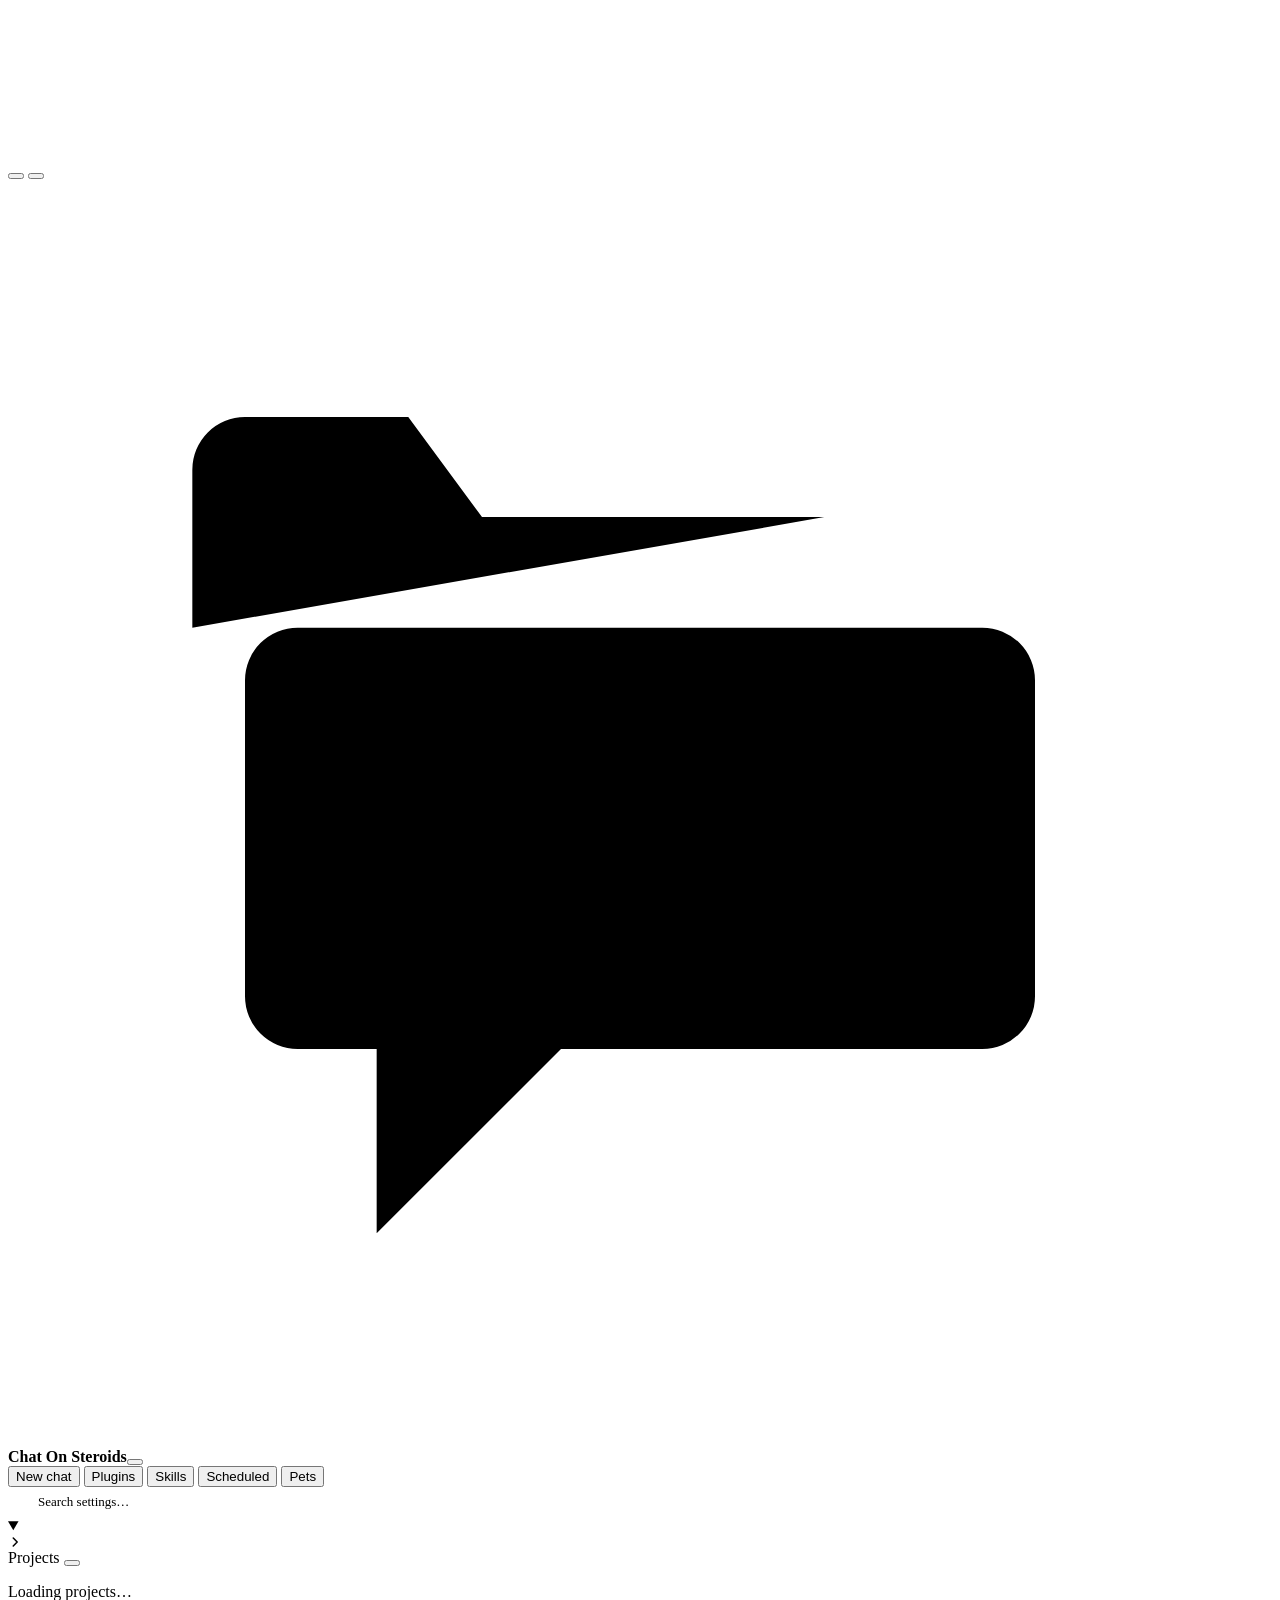
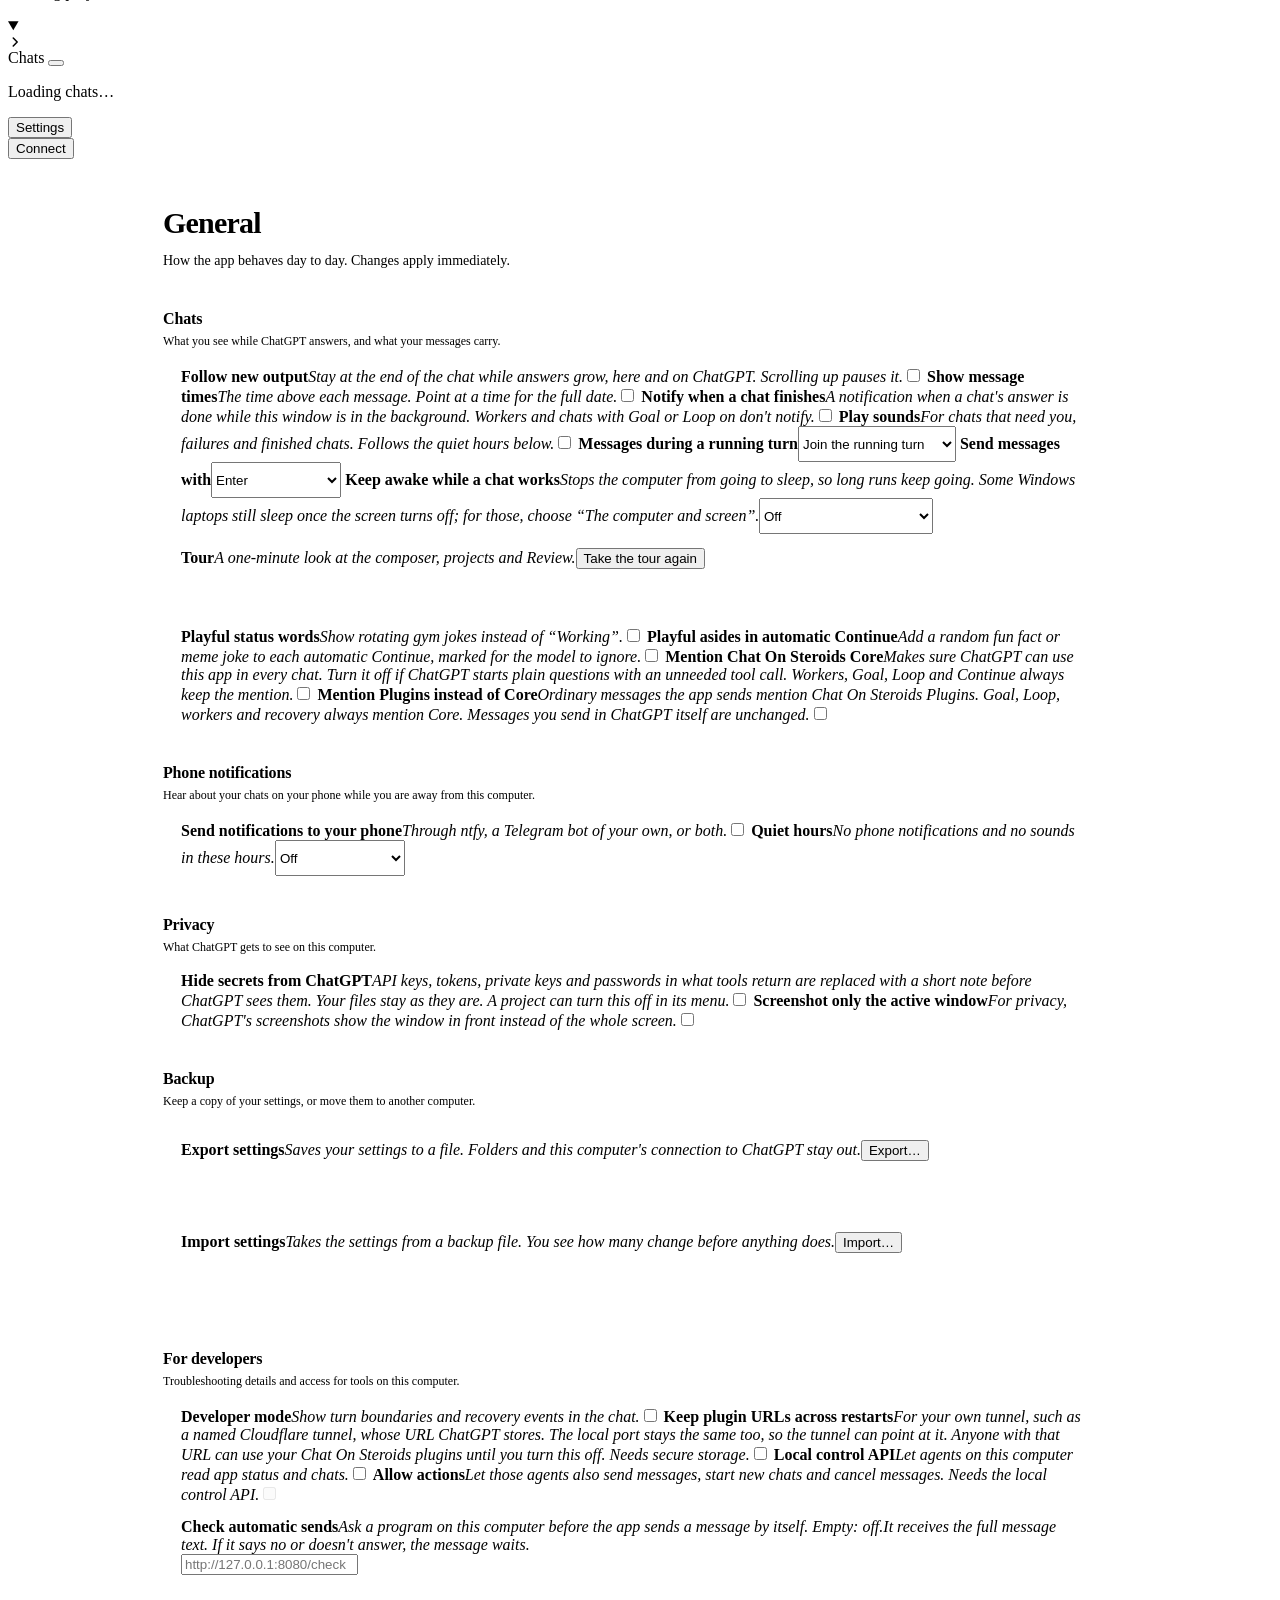
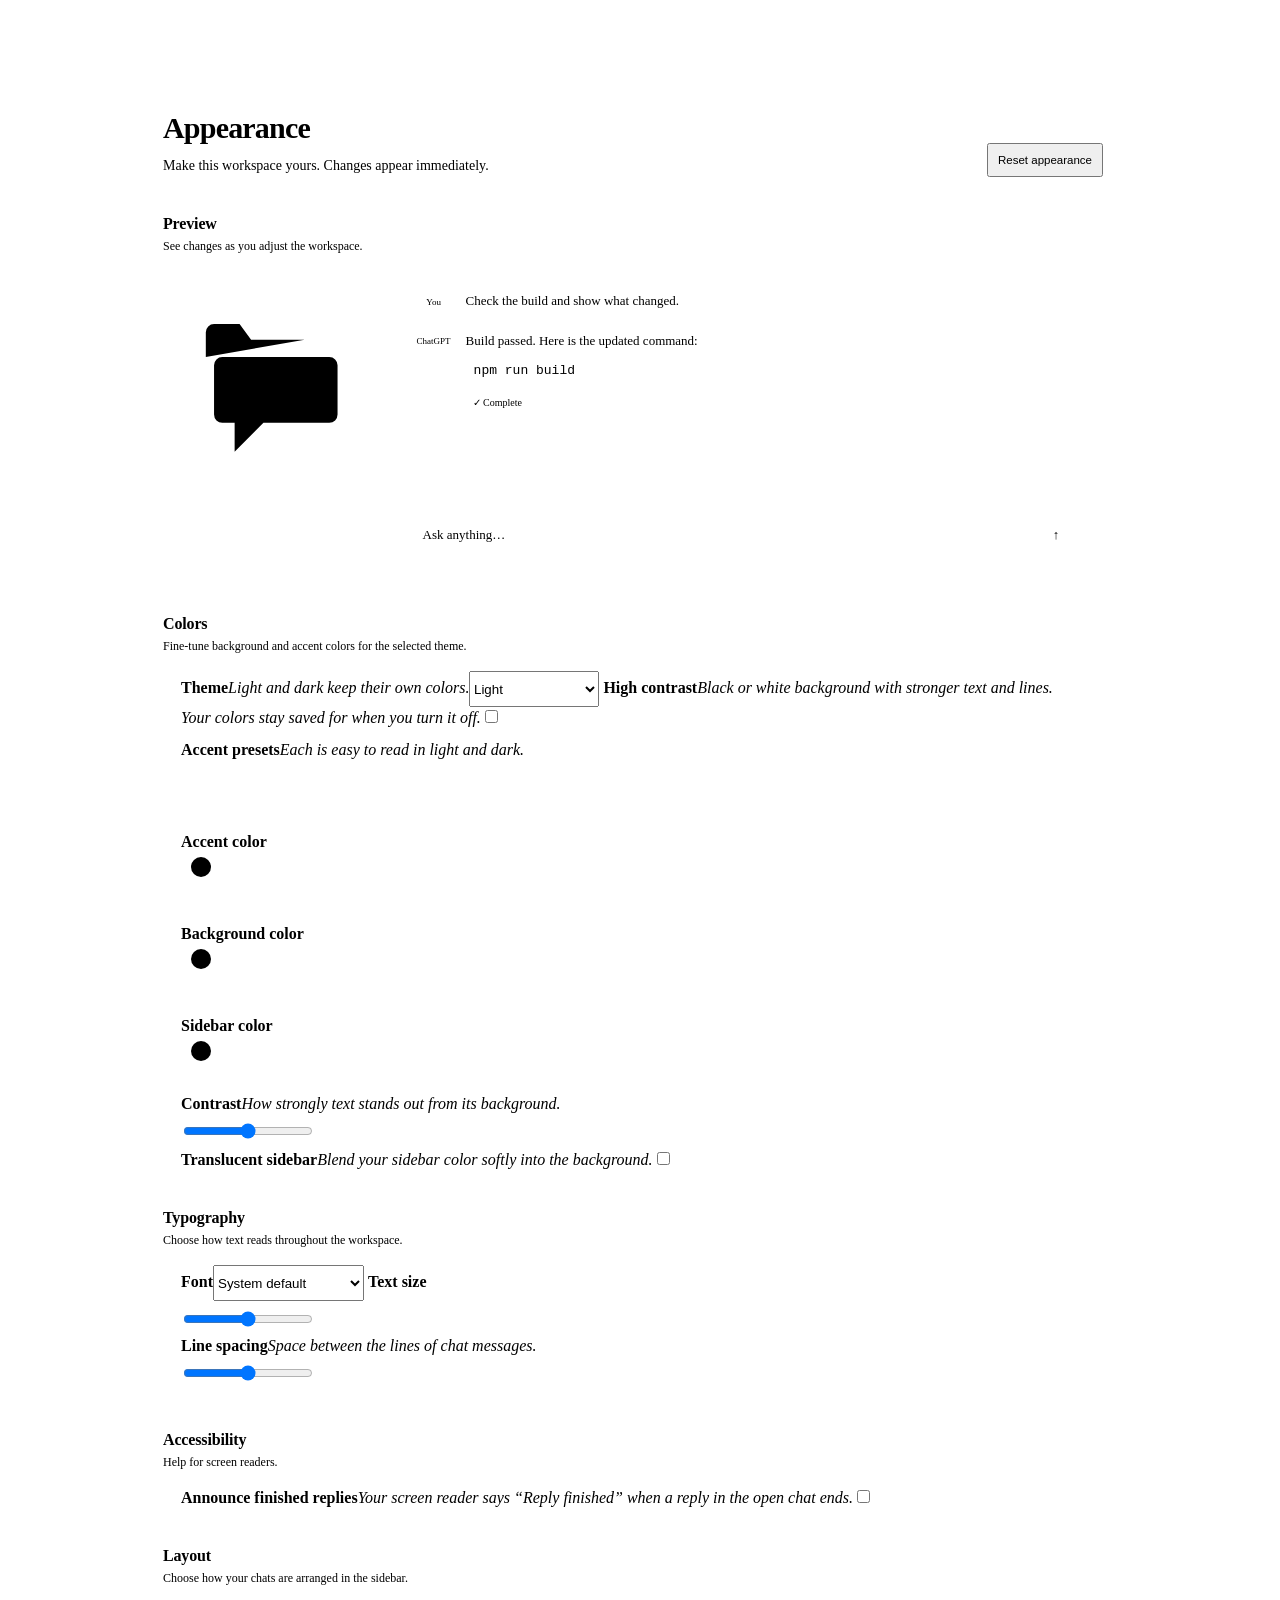
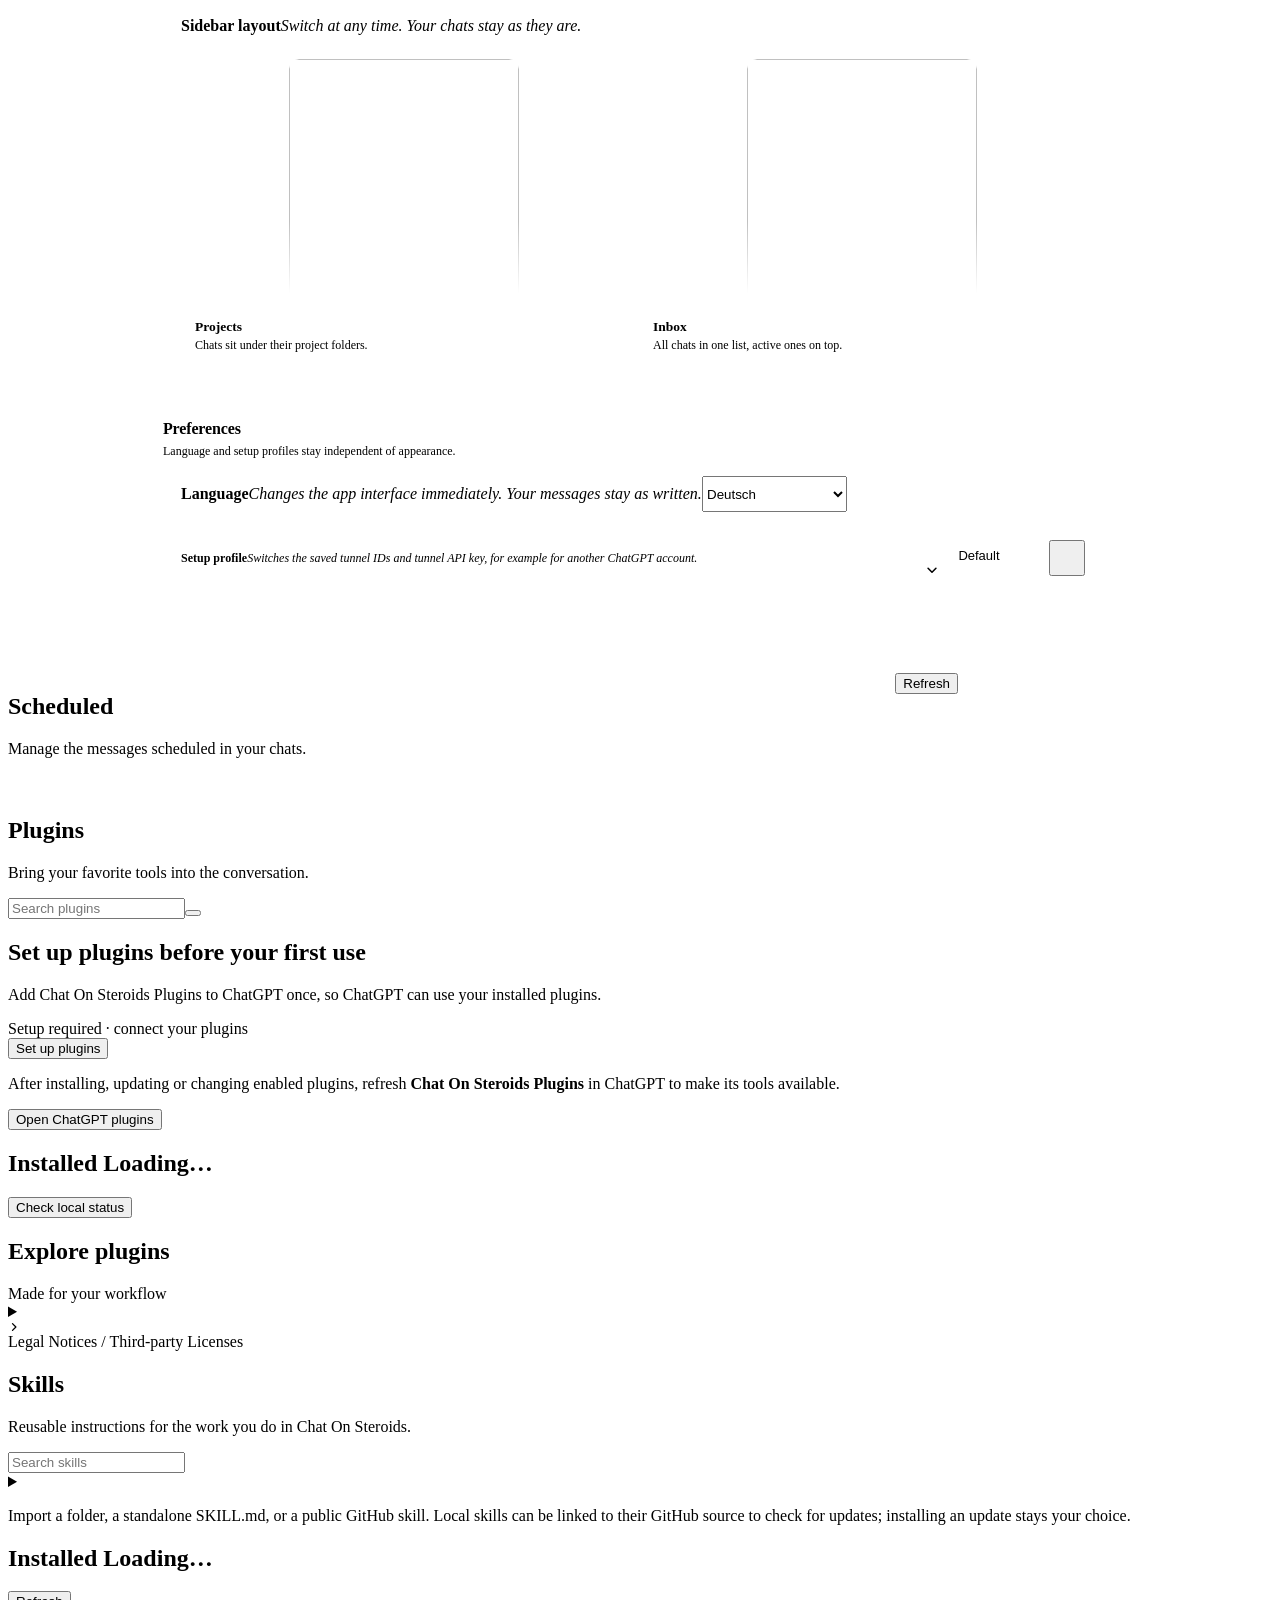
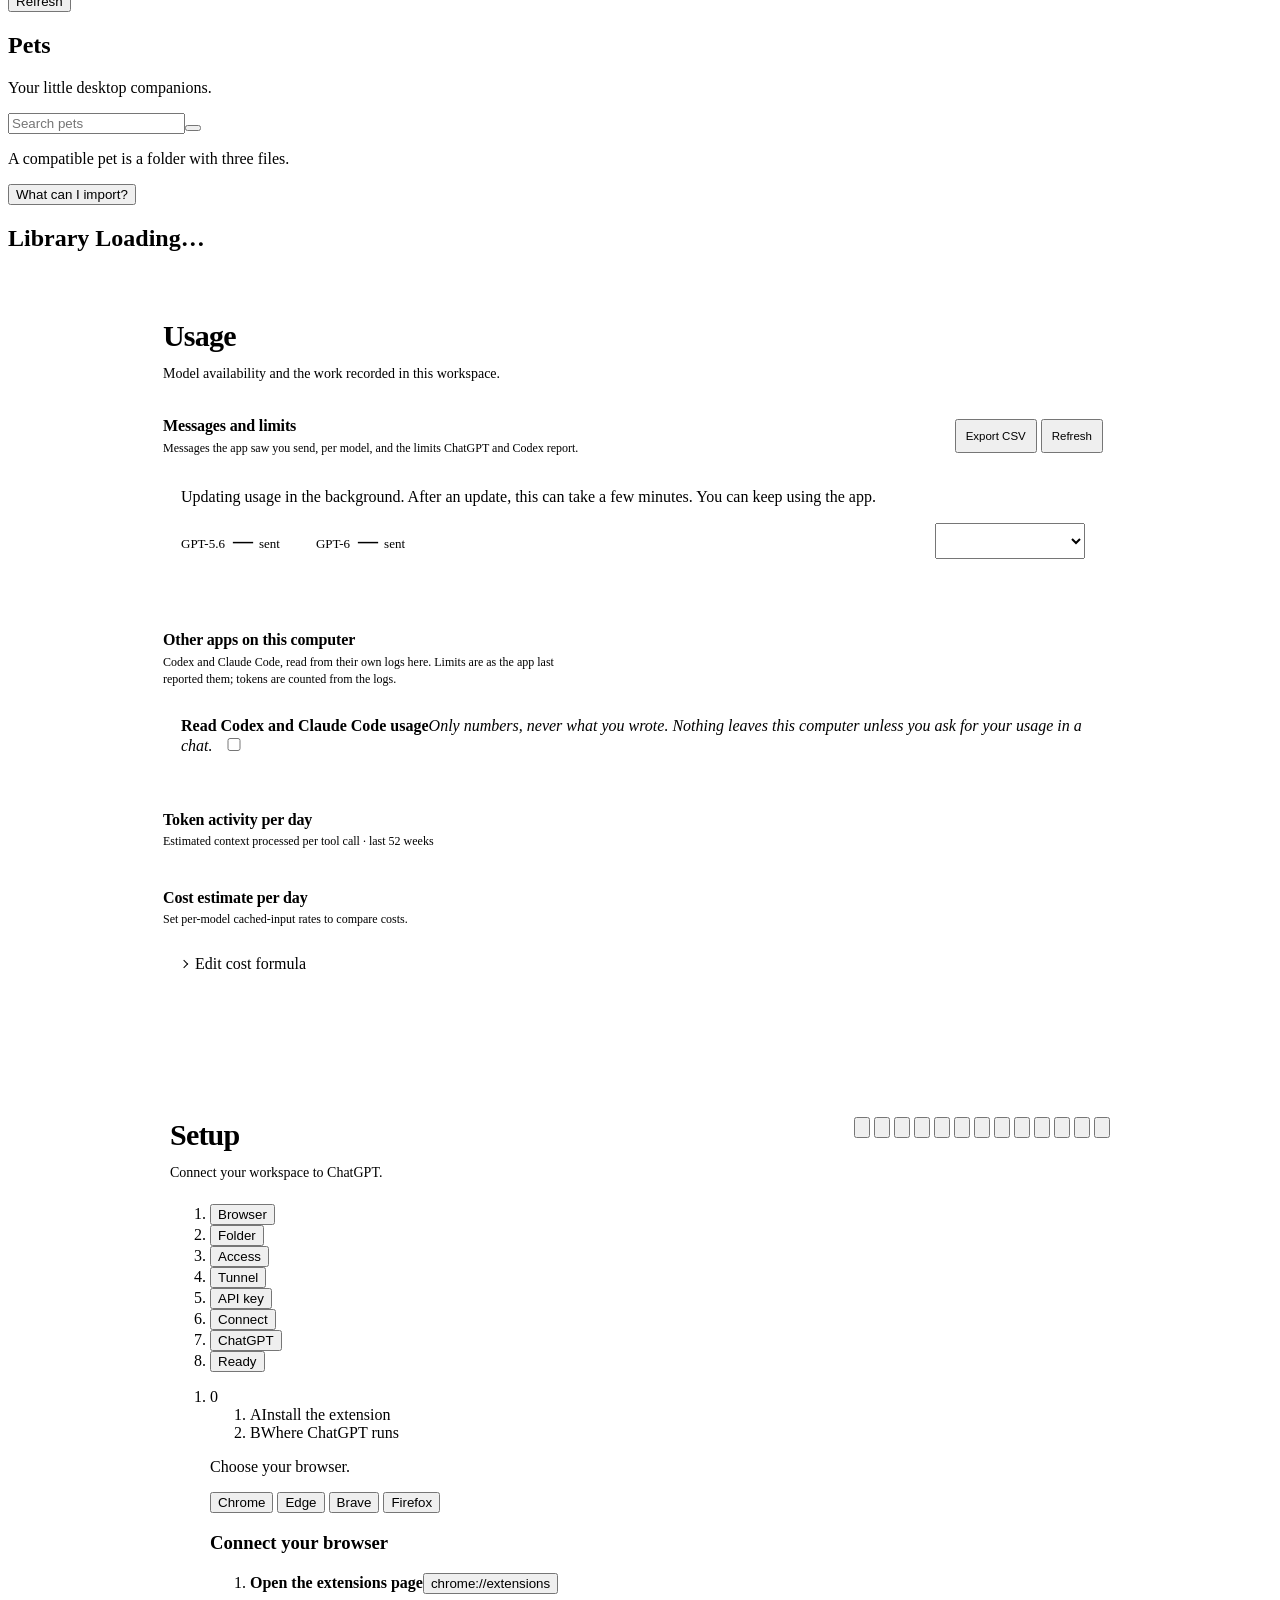
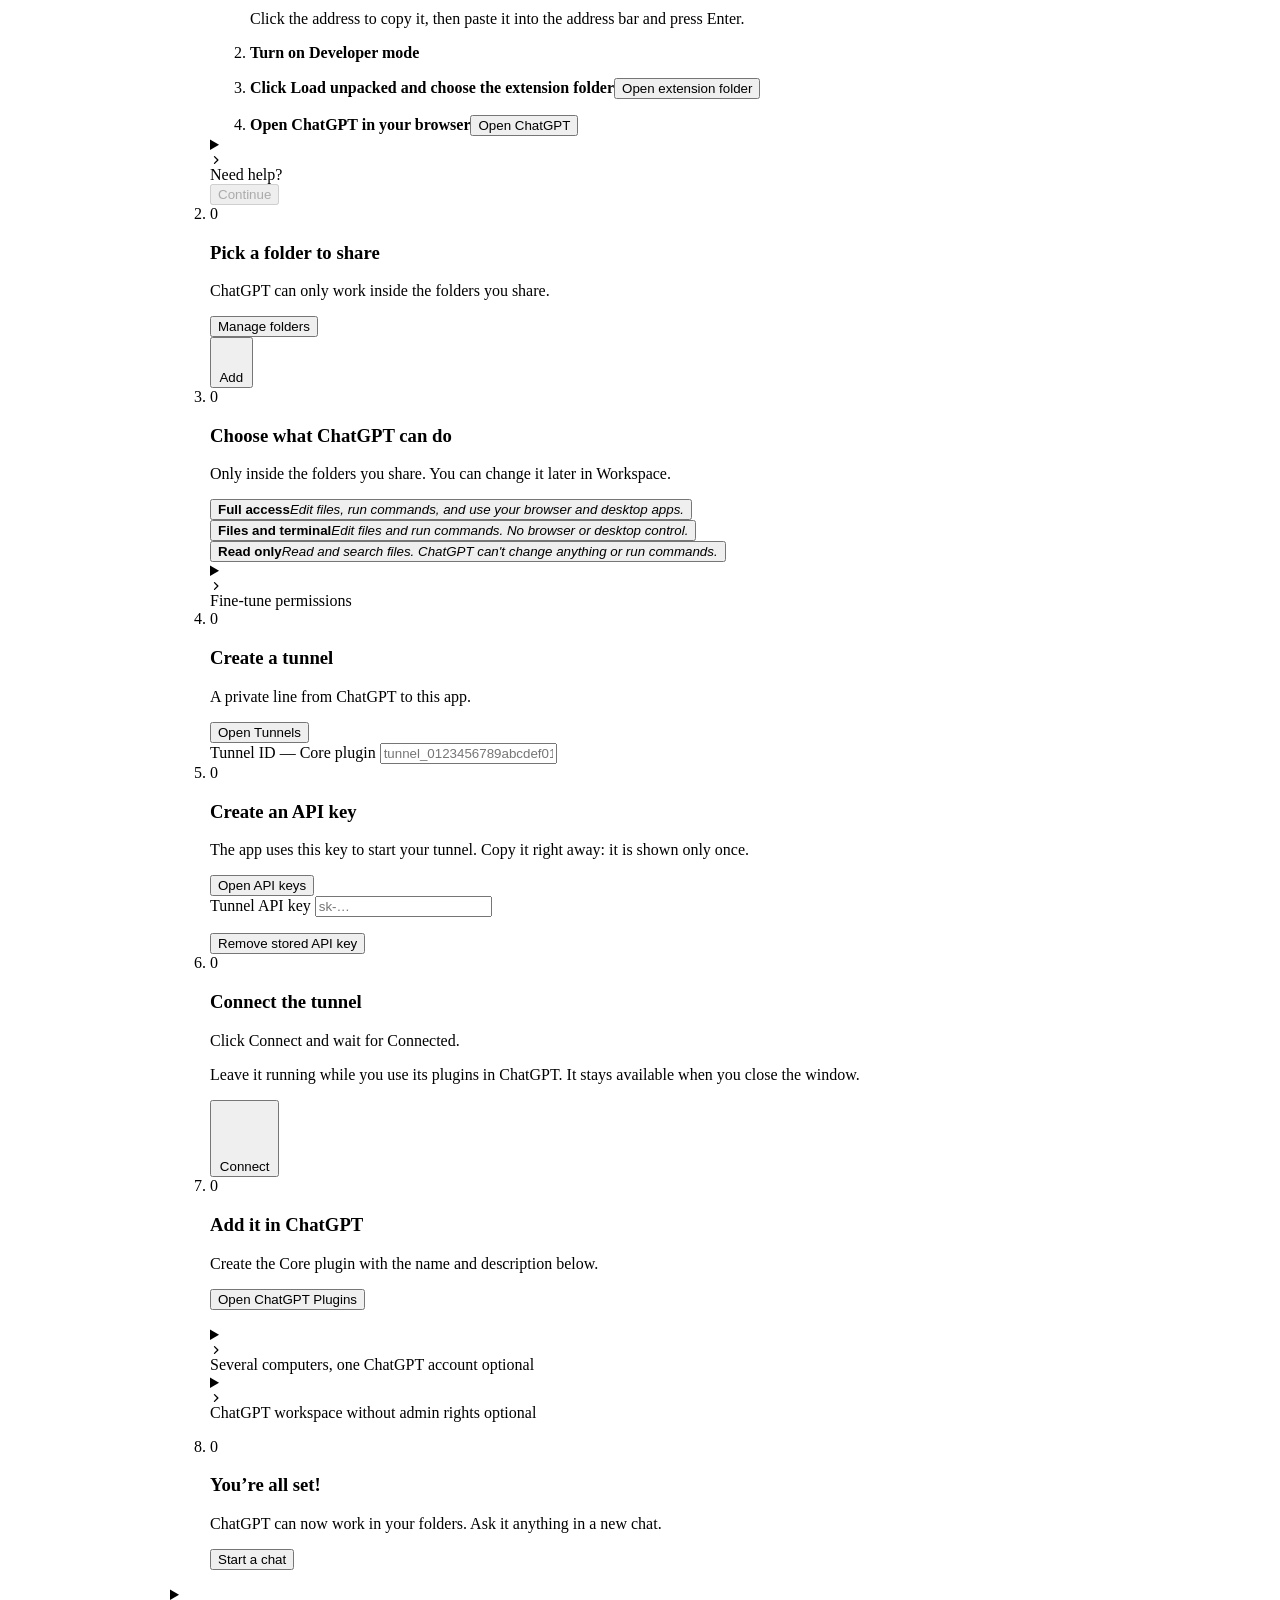
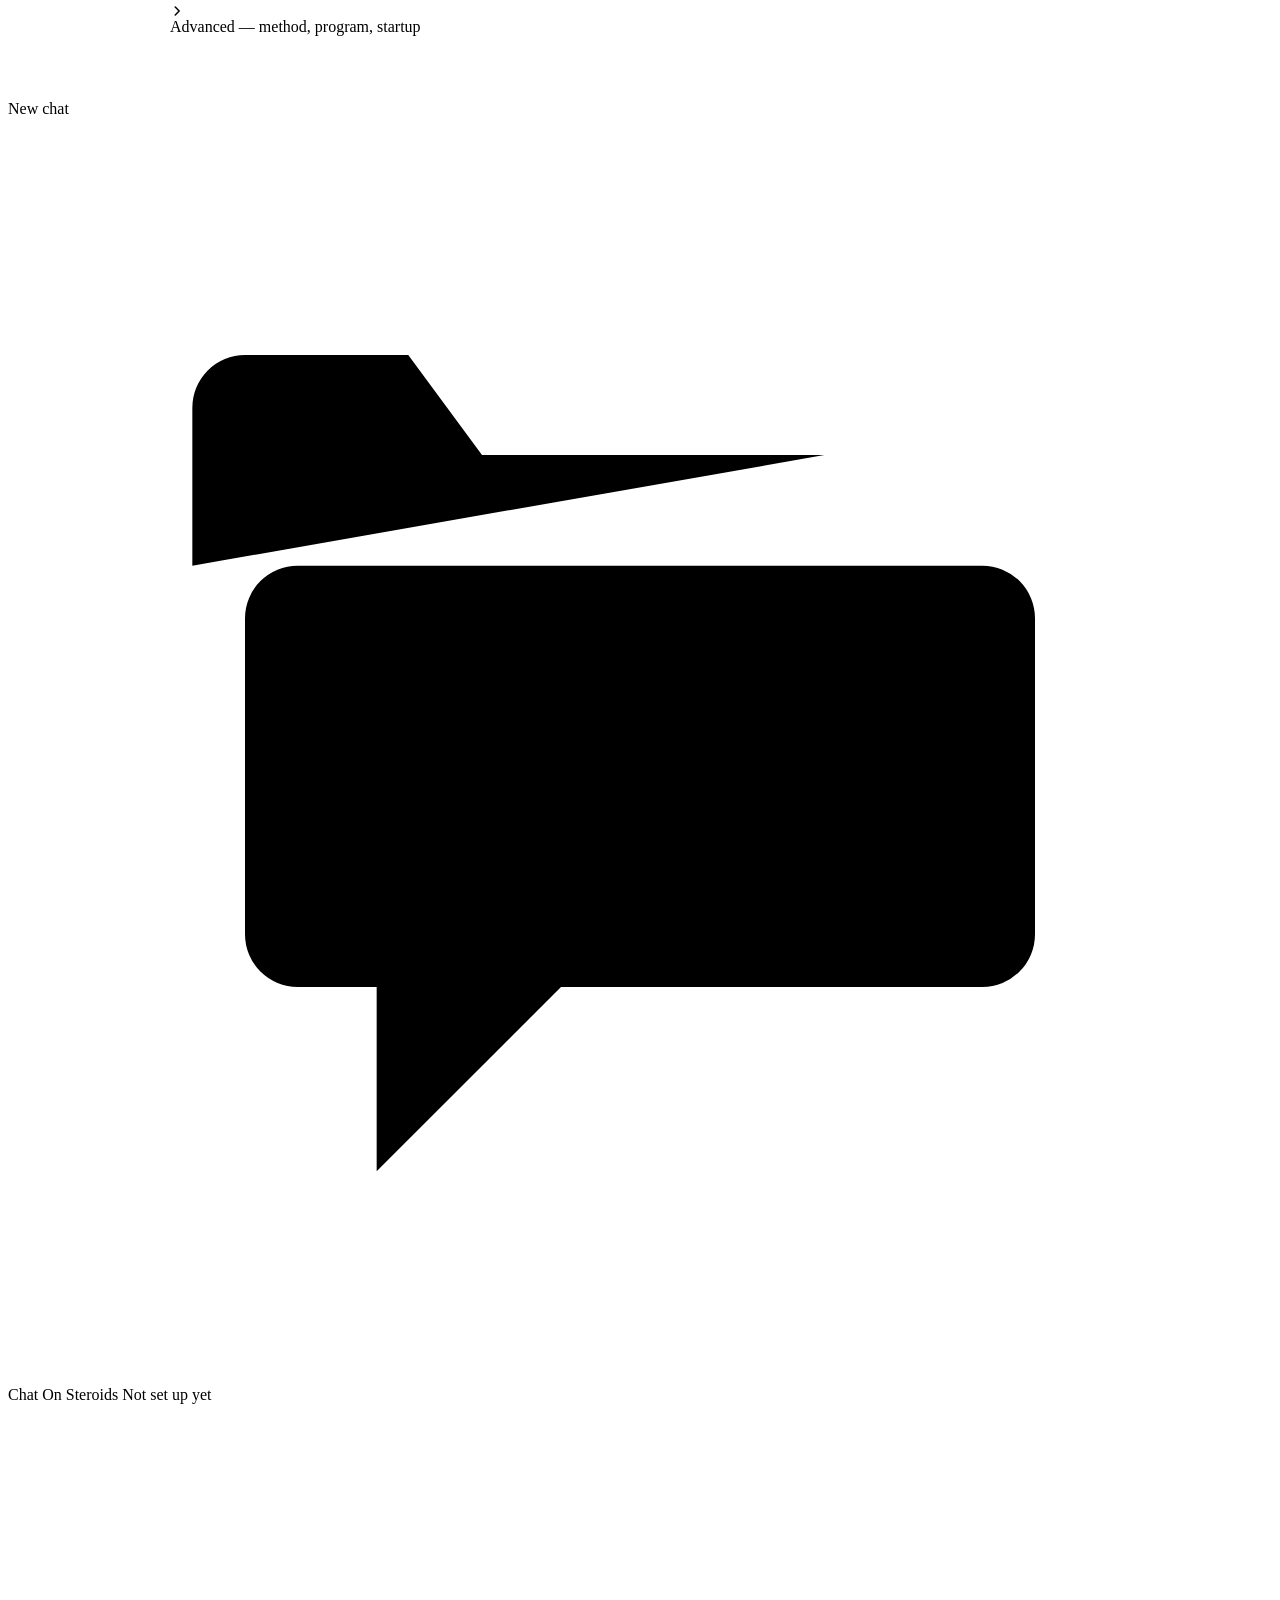
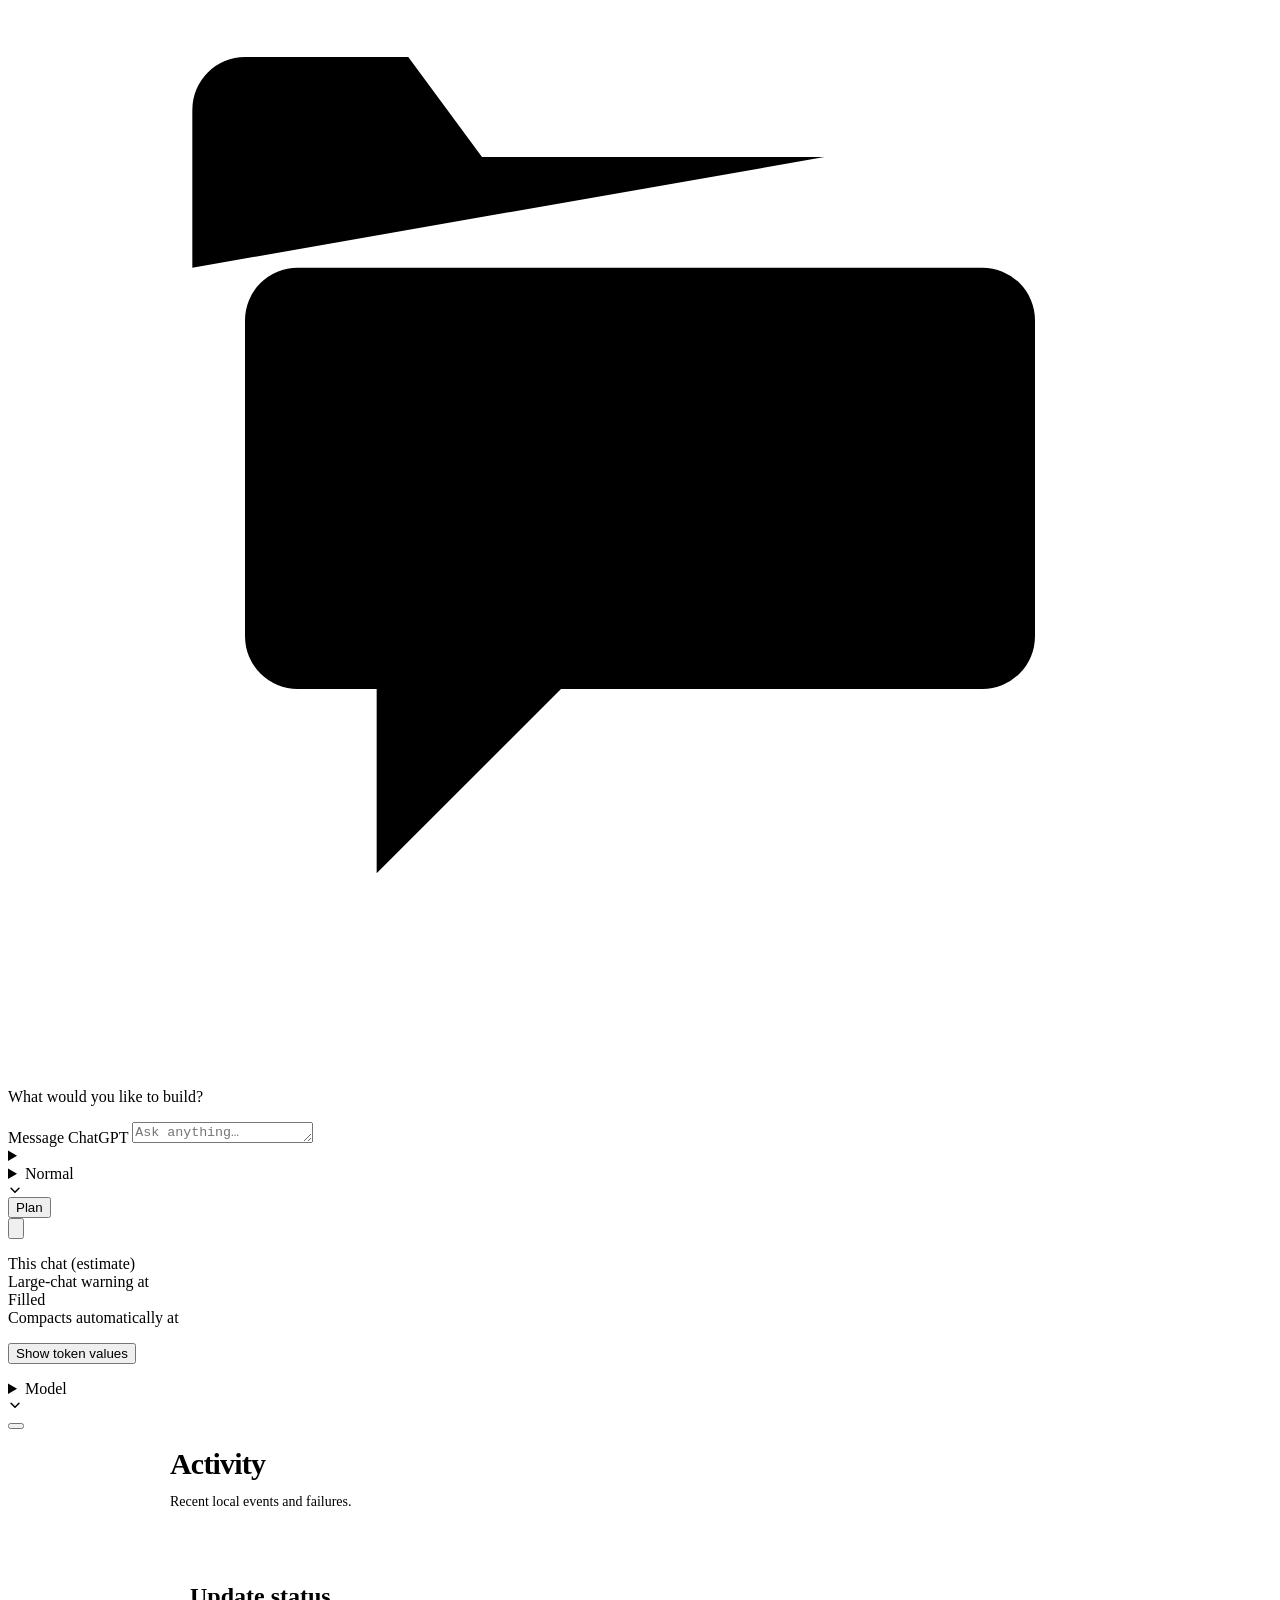
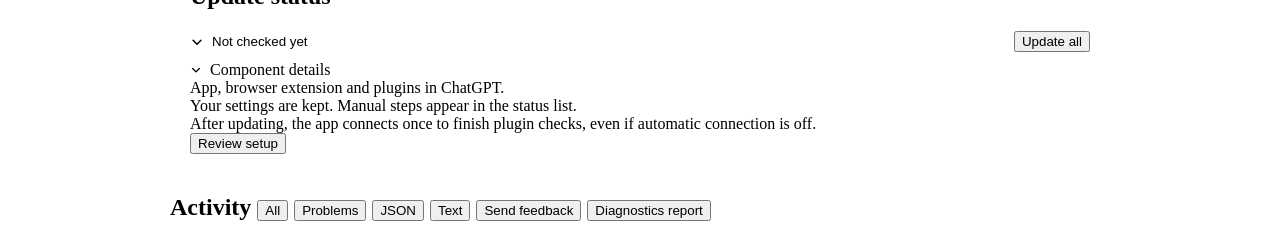
==== src/renderer/index.html @ 5ced65dc "Wire opt-in whole-app Windows administrator launch through settings and startup" ====
<!doctype html>
<html lang="en" data-theme="dark">
  <head>
    <meta charset="utf-8" />
    <title>Chat On Steroids</title>
    <link rel="stylesheet" href="./icons.css" />
    <link rel="stylesheet" href="./styles.css" />
    <link rel="stylesheet" href="./scheduled.css" />
    <link rel="stylesheet" href="./settings.css" />
    <link rel="stylesheet" href="./dictation.css" />
  </head>
  <body>
    <!-- Interface icons are Phosphor glyphs (icons.css, dom.ts icon()). Only the bespoke
         product mark stays here, stroke-based on a 24 grid; every <use> carries a
         viewBox or the browser shows the top-left corner of that grid. -->
    <svg class="sprite" aria-hidden="true">
      <defs>
        <!-- The product mark: the same folder-behind-a-message shape as the app and
             extension icons (scripts/make-icon.mjs), drawn in stroke for this grid. -->
        <g id="i-mark">
          <path d="M3.5 8.5V5.5a1 1 0 0 1 1-1h3.1L9 6.4h6.5" />
          <path
            d="M5.5 8.5h13a1 1 0 0 1 1 1v6a1 1 0 0 1-1 1h-8L7 20v-3.5H5.5a1 1 0 0 1-1-1v-6a1 1 0 0 1 1-1Z"
          />
        </g>
      </defs>
    </svg>

    <div class="app" data-screen="chat">
      <div class="app-topbar">
        <button class="btn" id="sidebarToggle" type="button" aria-label="Toggle sidebar" aria-controls="sidebar" aria-expanded="true" title="Toggle sidebar"><i class="ico ph ph-sidebar-simple" aria-hidden="true"></i></button>
        <button class="btn" id="viewMenu" type="button" aria-haspopup="menu" aria-expanded="false" aria-label="View" title="View"><i class="ico ph ph-list" aria-hidden="true"></i></button>
      </div>
      <aside class="sidebar" id="sidebar">
        <div class="sidebar-resize" id="sidebarResize" role="separator" tabindex="0" aria-label="Chat list width" aria-orientation="vertical" aria-controls="sidebar" title="Drag to resize · Double-click to reset"></div>
        <button class="btn" id="backToChat" type="button" hidden><i class="ico ph ph-arrow-left" aria-hidden="true"></i><span>Back to chat</span></button>
        <div class="sidebar-brand"><span class="mark"><svg class="ico" viewBox="0 0 24 24"><use href="#i-mark" /></svg></span><strong>Chat On Steroids</strong><button class="btn sidebar-brand-seen" id="markAllSeen" type="button" title="Mark all as seen" aria-label="Mark all as seen" hidden><i class="ico ph ph-checks" aria-hidden="true"></i></button><button class="btn sidebar-brand-search" id="searchChatsButton" type="button" aria-haspopup="dialog" aria-controls="searchDialog" title="Search chats" aria-label="Search chats"><i class="ico ph ph-magnifying-glass" aria-hidden="true"></i></button></div>
        <div class="sidebar-primary" id="sidebarPrimary">
          <button class="btn new-chat" id="newChat" type="button"><i class="ico ph ph-pencil-simple" aria-hidden="true"></i>New chat</button>
          <button class="btn sidebar-primary-link" id="sidebarPlugins" data-sidebar-page="plugins" type="button"><i class="ico ph ph-puzzle-piece" aria-hidden="true"></i>Plugins</button>
          <button class="btn sidebar-primary-link" id="sidebarSkills" data-sidebar-page="skills" type="button"><i class="ico ph ph-cube" aria-hidden="true"></i>Skills</button>
          <button class="btn sidebar-primary-link" id="sidebarScheduled" data-sidebar-page="scheduled" type="button"><i class="ico ph ph-clock" aria-hidden="true"></i>Scheduled</button>
          <button class="btn sidebar-primary-link" id="sidebarPets" data-sidebar-page="pets" type="button"><i class="ico ph ph-paw-print" aria-hidden="true"></i>Pets</button>
        </div>
      <!-- Settings search: while it holds a query, its results take the page list's place. -->
      <div class="settings-find" id="settingsFindBox" hidden>
        <i class="ico ph ph-magnifying-glass" aria-hidden="true"></i>
        <input id="settingsFind" type="search" placeholder="Search settings…" aria-label="Search settings" autocomplete="off" spellcheck="false" />
        <button class="btn settings-find-clear" id="settingsFindClear" type="button" title="Clear search" aria-label="Clear search" hidden></button>
      </div>
      <div class="settings-find-results" id="settingsFindResults" aria-live="polite" hidden></div>
      <nav id="tabs" aria-label="Settings navigation" hidden>
        <button class="is-sel" data-tab="home" type="button">
          <i class="ico ph ph-house" aria-hidden="true"></i>Workspace
        </button>
        <button data-tab="general" type="button"><i class="ico ph ph-sliders-horizontal" aria-hidden="true"></i>General</button>
        <button data-tab="usage" type="button"><i class="ico ph ph-chart-line" aria-hidden="true"></i>Usage</button>
<button data-tab="setup" type="button">
          <i class="ico ph ph-list-checks" aria-hidden="true"></i>Setup
          <span class="badge" id="setupBadge" hidden></span>
        </button>
        <button data-tab="settings" type="button">
          <i class="ico ph ph-robot" aria-hidden="true"></i>Agents &amp; automation
        </button>
        <button data-tab="appearance" type="button"><i class="ico ph ph-sun" aria-hidden="true"></i>Appearance</button>
        <button data-tab="activity" type="button">
          <i class="ico ph ph-activity" aria-hidden="true"></i>Activity
        </button>
      </nav>
        <section class="sidebar-sessions">
          <div class="scroll">
            <div id="sessionList">
              <details class="sidebar-session-section" id="projectsSection" open>
                <summary class="sidebar-session-heading">
                  <span class="sidebar-session-label"><svg class="disclosure-chevron sidebar-section-chev" viewBox="0 0 16 16" aria-hidden="true" focusable="false"><path d="M6 3.5 10.5 8 6 12.5"></path></svg>Projects</span>
                  <span class="acts"><button class="btn" id="addProject" type="button" title="Add a project folder" aria-label="Add a project folder"><i class="ico ph ph-plus" aria-hidden="true"></i></button></span>
                </summary>
                <div id="projectList"><p class="empty" role="status">Loading projects…</p></div>
                <p class="empty sidebar-section-empty" id="projectsEmpty" hidden>No projects yet. Add a folder to get started.</p>
              </details>
              <details class="sidebar-session-section" id="chatsSection" open>
                <summary class="sidebar-session-heading">
                  <span class="sidebar-session-label"><svg class="disclosure-chevron sidebar-section-chev" viewBox="0 0 16 16" aria-hidden="true" focusable="false"><path d="M6 3.5 10.5 8 6 12.5"></path></svg>Chats</span>
                  <span class="acts"><button class="btn" id="chatRefresh" type="button" title="Refresh chats" aria-label="Refresh chats"><i class="ico ph ph-arrow-clockwise" aria-hidden="true"></i></button></span>
                </summary>
                <div id="chatList"><p class="empty" role="status">Loading chats…</p></div>
                <p class="empty sidebar-section-empty" id="sessionsEmpty" hidden>No chats outside projects yet.</p>
              </details>
            </div>
          </div>
        </section>

        <div class="sidebar-bottom">
          <button class="btn" id="workspaceSettings" type="button"><i class="ico ph ph-gear-six" aria-hidden="true"></i><span class="sidebar-bottom-label">Settings</span></button>
          <div class="connection-anchor">
            <button
              class="sidebar-connection"
              id="sidebarConnection"
              type="button"
              aria-haspopup="dialog"
              aria-expanded="false"
              aria-controls="connectionPopover"
              aria-label="Not connected"
              title="Not connected"
            >
              <span class="sidebar-connection-dot" aria-hidden="true"></span>
              <span class="sidebar-connection-label" aria-hidden="true"><span id="sidebarConnectionLabel">Connect</span></span>
            </button>
            <span class="sr-only" id="connectionAnnounce" role="status" aria-live="polite"></span>
            <section class="connection-popover scroll" id="connectionPopover" role="dialog" aria-label="Connection" hidden>
              <div class="connection-popover-head">
                <strong id="connectionPopoverTitle">Not connected</strong>
                <span class="connection-popover-status-dot" aria-hidden="true"></span>
              </div>
              <div class="connection-popover-card">
                <div class="connection-popover-row">
                  <span>ChatGPT</span>
                  <span id="connectionPopoverConnector" class="sr-only">Not connected</span>
                  <i aria-hidden="true"></i>
                </div>
                <div class="connection-popover-row">
                  <span>Extension</span>
                  <span id="connectionPopoverBrowser" class="sr-only">Not seen</span>
                  <i aria-hidden="true"></i>
                </div>
              </div>
              <div class="connection-popover-actions">
                <button class="btn btn-solid" id="connectionPopoverToggle" type="button">Connect</button>
              </div>
            </section>
          </div>
        </div>
      </aside>

      <!-- Everything this app knows about being out of date, in one line. Painted from
           state.update plus the extension version the bridge already reports; see
           src/main/update.ts. Hidden whenever there is nothing to say. -->
      <div class="notices">
      <!-- A new macOS build asks once for the Keychain password; everything that needs saved keys
           waits for the answer. See src/renderer/keychain-notice.ts. -->
      <div class="notice" id="keychainNotice" role="status" hidden>
        <i class="ico ph ph-lock-key" aria-hidden="true"></i>
        <span>macOS asks for your password once after each update, so this version can open its saved keys. Enter your Mac login password and choose “Always Allow”. Chats and the browser connection continue as soon as you answer.</span>
      </div>
      <div class="notice" id="updateNotice" hidden>
        <i class="ico ph ph-lightning" aria-hidden="true"></i>
        <span id="updateText"></span>
        <button class="btn btn-quiet" id="updateGet" type="button" hidden>Get it</button>
        <button class="btn btn-quiet" id="updateInstall" type="button" hidden>Install now</button>
        <button class="btn btn-quiet" id="updateExtension" type="button" hidden>Update extension</button>
      </div>
      <div class="notice offer-card" id="pluginRefreshOffer" role="region" aria-labelledby="pluginRefreshOfferTitle" hidden>
        <div class="offer-icon"><i class="ico ph ph-arrows-clockwise" aria-hidden="true"></i></div>
        <div class="offer-text">
          <b id="pluginRefreshOfferTitle">Keep plugins up to date in ChatGPT</b>
          <em>When an update changes a plugin's tools, Chat On Steroids refreshes it in ChatGPT for you. You can change this later in Settings.</em>
        </div>
        <div class="offer-actions">
          <button class="offer-later" id="pluginRefreshOfferLater" type="button">Not now</button>
          <button class="offer-accept" id="pluginRefreshOfferAccept" type="button">Turn on</button>
        </div>
      </div>
      <div class="notice" id="pluginRefreshReminder" role="status" hidden>
        <i class="ico ph ph-activity" aria-hidden="true"></i>
        <span>The tools of a Chat On Steroids plugin changed. Refresh that plugin in ChatGPT; this is separate from the browser extension.</span>
        <button class="btn btn-icon" id="dismissPluginRefreshReminder" type="button" title="Dismiss reminder" aria-label="Dismiss reminder"><i class="ico ph ph-x" aria-hidden="true"></i></button>
      </div>
      <!-- #1864: the ask-before-mouse-and-keyboard question, while it waits in the screen's corner too.
           That panel never takes the focus; this one is reachable by keyboard and screen readers.
           See src/renderer/desktop-ask-notice.ts. -->
      <div class="notice" id="desktopAskNotice" role="group" aria-labelledby="desktopAskNoticeTitle" hidden>
        <i class="ico ph ph-keyboard" aria-hidden="true"></i>
        <span role="alert"><b id="desktopAskNoticeTitle"></b> <span id="desktopAskNoticeStep"></span></span>
        <button class="btn btn-quiet" id="desktopAskNotNow" type="button">Not now</button>
        <button class="btn btn-quiet" id="desktopAskGo" type="button">Go ahead</button>
      </div>
      <div class="notice" id="desktopAccessNotice" role="status" hidden>
        <i class="ico ph ph-warning" aria-hidden="true"></i>
        <span id="desktopAccessNoticeText"></span>
        <button class="btn btn-quiet" id="desktopAccessNoticeRepair" type="button" hidden>Repair permissions</button>
        <button class="btn btn-quiet" id="desktopAccessNoticeOpen" type="button">Open settings</button>
      </div>
      <div class="notice" id="credentialsUnreadable" role="alert" hidden>
        <i class="ico ph ph-lock-key" aria-hidden="true"></i>
        <span>The keys saved on this computer could not be read, so new keys cannot be saved. If restarting the app does not help, you can start fresh.</span>
        <button class="btn btn-quiet" id="credentialsStartFresh" type="button">Start fresh…</button>
      </div>
      <div class="notice" id="automaticPause" role="status" hidden>
        <i class="ico ph ph-clock" aria-hidden="true"></i>
        <span id="automaticPauseText"></span>
        <button class="btn btn-quiet" id="resumeAutomaticSends" type="button" title="Send automatic messages again now. ChatGPT may slow them down again." aria-describedby="automaticPauseText">Resume now</button>
      </div>
      <div class="notice" id="recordingStorageFull" role="status" hidden>
        <i class="ico ph ph-warning" aria-hidden="true"></i>
        <span>Recording storage is full. New images and long texts are no longer saved in your chats.</span>
        <button class="btn btn-quiet" id="freeRecordingStorage" type="button">Free storage</button>
        <button class="btn btn-icon" id="dismissRecordingStorageFull" type="button" title="Dismiss reminder" aria-label="Dismiss reminder"><i class="ico ph ph-x" aria-hidden="true"></i></button>
      </div>
      </div>

      <main>

        <!-- ========================================================= General
             App-wide behavior that is not part of connecting. It used to sit in Setup › Advanced,
             where nobody looking for "how chats behave" would open it. Shares the Appearance
             page's layout classes. -->
        <section class="panel appearance-panel general-panel scroll" data-panel="general" aria-labelledby="generalTitle">
          <div class="appearance-content settings-page-content">
            <header class="settings-page-head appearance-page-head">
              <div><h1 id="generalTitle">General</h1><p>How the app behaves day to day. Changes apply immediately.</p></div>
            </header>
            <section class="appearance-section">
              <header class="settings-section-head"><div><h2>Chats</h2><p>What you see while ChatGPT answers, and what your messages carry.</p></div></header>
              <div class="settings-surface pane appearance-settings-card">
                <label class="setting"><span class="setting-text"><b>Follow new output</b><em>Stay at the end of the chat while answers grow, here and on ChatGPT. Scrolling up pauses it.</em></span><input id="followOutput" type="checkbox" /></label>
                <label class="setting"><span class="setting-text"><b>Show message times</b><em>The time above each message. Point at a time for the full date.</em></span><input id="showMessageTimes" type="checkbox" /></label>
                <label class="setting"><span class="setting-text"><b>Notify when a chat finishes</b><em>A notification when a chat's answer is done while this window is in the background. Workers and chats with Goal or Loop on don't notify.</em></span><input id="turnNotifications" type="checkbox" /></label>
                <label class="setting"><span class="setting-text"><b>Play sounds</b><em>For chats that need you, failures and finished chats. Follows the quiet hours below.</em></span><input id="soundCues" type="checkbox" /></label>
                <label class="setting"><span class="setting-text"><b>Messages during a running turn</b><em id="followUpHint" translate="no"></em></span><select id="followUp"><option value="steer">Join the running turn</option><option value="queue">Wait until the turn ends</option></select></label>
                <label class="setting"><span class="setting-text"><b>Send messages with</b><em id="enterSendsHint" translate="no"></em></span><select id="enterSends"><option value="enter">Enter</option><option value="modifier" id="enterSendsModifier" translate="no"></option></select></label>
                <label class="setting"><span class="setting-text"><b>Keep awake while a chat works</b><em>Stops the computer from going to sleep, so long runs keep going. Some Windows laptops still sleep once the screen turns off; for those, choose “The computer and screen”.</em></span><select id="keepAwake"><option value="off">Off</option><option value="computer">The computer</option><option value="screen">The computer and screen</option></select></label>
                <div class="setting"><span class="setting-text"><b>Tour</b><em>A one-minute look at the composer, projects and Review.</em></span><button class="btn" id="takeTour" type="button">Take the tour again</button></div>
                <label class="setting"><span class="setting-text"><b>Playful status words</b><em>Show rotating gym jokes instead of “Working”.</em></span><input id="playfulStatus" type="checkbox" /></label>
                <label class="setting"><span class="setting-text"><b>Playful asides in automatic Continue</b><em>Add a random fun fact or meme joke to each automatic Continue, marked for the model to ignore.</em></span><input id="playfulContinue" type="checkbox" /></label>
                <label class="setting"><span class="setting-text"><b>Mention Chat On Steroids Core</b><em>Makes sure ChatGPT can use this app in every chat. Turn it off if ChatGPT starts plain questions with an unneeded tool call. Workers, Goal, Loop and Continue always keep the mention.</em></span><input id="mentionCore" type="checkbox" /></label>
                <label class="setting"><span class="setting-text"><b>Mention Plugins instead of Core</b><em>Ordinary messages the app sends mention Chat On Steroids Plugins. Goal, Loop, workers and recovery always mention Core. Messages you send in ChatGPT itself are unchanged.</em></span><input id="mentionPlugins" type="checkbox" /></label>
              </div>
            </section>
            <section class="appearance-section" id="phonePushSettings">
              <header class="settings-section-head"><div><h2>Phone notifications</h2><p>Hear about your chats on your phone while you are away from this computer.</p></div></header>
              <div class="settings-surface pane appearance-settings-card">
                <label class="setting"><span class="setting-text"><b>Send notifications to your phone</b><em>Through ntfy, a Telegram bot of your own, or both.</em></span><input id="phonePushEnabled" type="checkbox" /></label>
                <label class="setting"><span class="setting-text"><b>Quiet hours</b><em>No phone notifications and no sounds in these hours.</em></span><select id="phonePushQuiet"><option value="">Off</option><option value="21:00-06:00" translate="no"></option><option value="22:00-07:00" translate="no"></option><option value="23:00-07:00" translate="no"></option><option value="23:00-08:00" translate="no"></option><option value="00:00-08:00" translate="no"></option></select></label>
                <div id="phonePushOptions" class="phone-push-options" hidden>
                  <label class="setting"><span class="setting-text"><b translate="no">ntfy</b><em>The free ntfy app on your phone.</em></span><input id="phonePushNtfy" type="checkbox" /></label>
                  <div id="phonePushNtfyOptions" class="phone-push-group">
                    <div class="setting phone-push-field"><label class="setting-text" for="phonePushTopic"><b>Topic</b><em>Subscribe to it in the ntfy app. Anyone who has it can read the messages.</em></label><div class="phone-push-control"><input id="phonePushTopic" type="text" maxlength="64" spellcheck="false" autocomplete="off" translate="no" /><button class="btn" id="phonePushCopyTopic" type="button">Copy</button></div></div>
                    <div class="setting"><span class="setting-text"><b>Send a test</b><em id="phonePushTestStatus" role="status">A test never includes chat text.</em></span><button class="btn" id="phonePushTest" type="button">Send test</button></div>
                    <details class="phone-push-advanced" id="phonePushAdvanced"><summary><svg class="disclosure-chevron sum-chev" viewBox="0 0 16 16" aria-hidden="true" focusable="false"><path d="M6 3.5 10.5 8 6 12.5"></path></svg>Advanced</summary>
                      <div class="setting phone-push-field"><label class="setting-text" for="phonePushServer"><b>Server</b><em>ntfy.sh, or your own ntfy server.</em></label><div class="phone-push-control"><input id="phonePushServer" type="text" inputmode="url" maxlength="2048" spellcheck="false" autocomplete="off" translate="no" /><button class="btn" id="phonePushServerDefault" type="button" title="Use ntfy.sh">Default</button></div></div>
                      <div class="setting phone-push-field"><label class="setting-text" for="phonePushToken"><b>Access token</b><em id="phonePushTokenStatus">Only if your server needs one. Kept in secure storage.</em></label><div class="phone-push-control"><input id="phonePushToken" type="password" maxlength="512" autocomplete="off" /><button class="btn" id="phonePushTokenSave" type="button">Save token</button></div></div>
                      <div class="setting"><span class="setting-text"><b>New topic</b><em>The old topic stops getting messages.</em></span><button class="btn" id="phonePushNewTopic" type="button">New topic</button></div>
                    </details>
                  </div>
                  <div class="setting telegram-row"><span class="setting-text"><b translate="no">Telegram</b><em id="telegramStatus" role="status">Not linked. Notifications can also go to a Telegram bot of your own.</em></span><div class="telegram-actions"><button class="btn" id="telegramTest" type="button" hidden>Send test</button><button class="btn" id="telegramUnlink" type="button" hidden>Unlink</button><button class="btn" id="telegramLink" type="button">Link…</button></div></div>
                  <div id="telegramSetup" class="phone-push-group telegram-setup" hidden>
                    <div class="setting phone-push-field" id="telegramTokenStep"><label class="setting-text" for="telegramToken"><b>Bot token</b><em>In Telegram, create a bot with @BotFather and paste the token it gives you. It is kept in secure storage.</em></label><div class="phone-push-control"><input id="telegramToken" type="password" maxlength="256" spellcheck="false" autocomplete="off" /><button class="btn" id="telegramContinue" type="button">Continue</button></div></div>
                    <div class="setting phone-push-field" id="telegramCodeStep" hidden><label class="setting-text" for="telegramCode"><b>Send the code</b><em id="telegramCodeHint">Send this message to your bot from your own Telegram account. The code works for 10 minutes.</em></label><div class="phone-push-control"><input id="telegramCode" type="text" readonly spellcheck="false" translate="no" /><button class="btn" id="telegramCopyCode" type="button">Copy</button></div></div>
                    <div class="telegram-setup-actions"><button class="btn" id="telegramCancel" type="button">Cancel</button></div>
                  </div>
                  <label class="setting" id="telegramSteerRow" hidden><span class="setting-text"><b>Let replies send messages to chats</b><em>A reply to a notification goes to that chat as your message, and ChatGPT may then run tools on this computer. Anyone who can use your Telegram account could do the same.</em></span><input id="telegramSteer" type="checkbox" /></label>
                  <label class="setting"><span class="setting-text"><b>When a chat needs you</b></span><input id="phonePushNeedsYou" type="checkbox" /></label>
                  <label class="setting"><span class="setting-text"><b>When something fails</b></span><input id="phonePushFailures" type="checkbox" /></label>
                  <label class="setting"><span class="setting-text"><b>When a chat finishes</b></span><select id="phonePushFinished"><option value="never">Never</option><option value="0">Always</option><option value="5">After 5 minutes of work</option><option value="15">After 15 minutes of work</option><option value="30">After 30 minutes of work</option><option value="60">After an hour of work</option></select></label>
                  <label class="setting"><span class="setting-text"><b>Only when you are away</b><em>No input for 3 minutes, or a locked screen.</em></span><input id="phonePushAway" type="checkbox" /></label>
                  <label class="setting"><span class="setting-text"><b>Include chat names and answers</b><em>They go through the ntfy or Telegram servers, and anyone with the ntfy topic can read them.</em></span><input id="phonePushDetails" type="checkbox" /></label>
                </div>
              </div>
            </section>
            <section class="appearance-section" id="privacySettings">
              <header class="settings-section-head"><div><h2>Privacy</h2><p>What ChatGPT gets to see on this computer.</p></div></header>
              <div class="settings-surface pane appearance-settings-card">
                <label class="setting"><span class="setting-text"><b>Hide secrets from ChatGPT</b><em>API keys, tokens, private keys and passwords in what tools return are replaced with a short note before ChatGPT sees them. Your files stay as they are. A project can turn this off in its menu.</em></span><input id="secretsShield" type="checkbox" /></label>
                <label class="setting" id="privacyScreenshotsSetting"><span class="setting-text"><b>Screenshot only the active window</b><em>For privacy, ChatGPT's screenshots show the window in front instead of the whole screen.</em></span><input id="privacyScreenshots" type="checkbox" /></label>
              </div>
            </section>
            <section class="appearance-section" id="backupSettings">
              <header class="settings-section-head"><div><h2>Backup</h2><p>Keep a copy of your settings, or move them to another computer.</p></div></header>
              <div class="settings-surface pane appearance-settings-card">
                <div class="setting"><span class="setting-text"><b>Export settings</b><em>Saves your settings to a file. Folders and this computer's connection to ChatGPT stay out.</em></span><button class="btn" id="exportSettings" type="button">Export…</button></div>
                <div class="setting"><span class="setting-text"><b>Import settings</b><em>Takes the settings from a backup file. You see how many change before anything does.</em></span><button class="btn" id="importSettings" type="button">Import…</button></div>
              </div>
            </section>
            <section class="appearance-section">
              <header class="settings-section-head"><div><h2>For developers</h2><p>Troubleshooting details and access for tools on this computer.</p></div></header>
              <div class="settings-surface pane appearance-settings-card">
                <label class="setting"><span class="setting-text"><b>Developer mode</b><em>Show turn boundaries and recovery events in the chat.</em></span><input id="developerMode" type="checkbox" /></label>
                <label class="setting" id="launchAsAdministratorRow" hidden><span class="setting-text"><b>Launch CoS as administrator</b><em>Windows only. On the next start, Windows UAC asks for approval. Every CoS tool and background process will then have elevated access. Leave off unless necessary.</em></span><input id="launchAsAdministrator" type="checkbox" /></label>
                <label class="setting"><span class="setting-text"><b>Keep plugin URLs across restarts</b><em>For your own tunnel, such as a named Cloudflare tunnel, whose URL ChatGPT stores. The local port stays the same too, so the tunnel can point at it. Anyone with that URL can use your Chat On Steroids plugins until you turn this off. Needs secure storage.</em><em id="mcpPortMoved" class="is-warn" role="status" hidden></em></span><input id="mcpPersistentUrls" type="checkbox" /></label>
                <label class="setting"><span class="setting-text"><b>Local control API</b><em>Let agents on this computer read app status and chats.</em></span><input id="controlApiEnabled" type="checkbox" /></label>
                <label class="setting"><span class="setting-text"><b>Allow actions</b><em>Let those agents also send messages, start new chats and cancel messages. Needs the local control API.</em></span><input id="controlApiAllowActions" type="checkbox" disabled /></label>
                <!-- #1794: veto-only; empty is off. Only an address on this computer is accepted. -->
                <div class="setting setting-text-field"><label class="setting-text" for="sendCheckUrl"><b>Check automatic sends</b><em>Ask a program on this computer before the app sends a message by itself. Empty: off.</em><em>It receives the full message text. If it says no or doesn't answer, the message waits.</em><em class="is-warn" id="sendCheckUrlError" role="alert" hidden>Use an http address on this computer with a port, such as http://127.0.0.1:8080/check.</em></label><div class="setting-text-control"><input id="sendCheckUrl" type="text" inputmode="url" maxlength="300" spellcheck="false" autocomplete="off" translate="no" placeholder="http://127.0.0.1:8080/check" aria-describedby="sendCheckUrlError" /></div></div>
              </div>
            </section>
          </div>
        </section>

        <section class="panel appearance-panel scroll" data-panel="appearance" id="appearancePanel" aria-labelledby="appearanceTitle">
          <div class="appearance-content settings-page-content">
            <header class="settings-page-head appearance-page-head">
              <div><h1 id="appearanceTitle">Appearance</h1><p>Make this workspace yours. Changes appear immediately.</p></div>
              <button class="btn" id="appearanceReset" type="button"><i class="ico ph ph-arrow-clockwise" aria-hidden="true"></i>Reset appearance</button>
            </header>
            <section class="appearance-section">
              <header class="settings-section-head"><div><h2>Preview</h2><p>See changes as you adjust the workspace.</p></div></header>
              <div class="appearance-preview" aria-label="Appearance preview">
                <div class="appearance-preview-sidebar"><svg class="ico brand-icon" viewBox="0 0 24 24" aria-hidden="true"><use href="#i-mark" /></svg><span></span><span class="is-selected"></span><span></span></div>
                <div class="appearance-preview-chat">
                  <div class="appearance-preview-message"><span class="appearance-preview-avatar">You</span><p>Check the build and show what changed.</p></div>
                  <div class="appearance-preview-message"><span class="appearance-preview-avatar is-agent">ChatGPT</span><div><p>Build passed. Here is the updated command:</p><pre><code>npm run build</code></pre><span class="appearance-preview-badge">✓ Complete</span></div></div>
                  <div class="appearance-preview-composer"><span>Ask anything…</span><b aria-hidden="true">↑</b></div>
                </div>
              </div>
            </section>
            <section class="appearance-section">
              <header class="settings-section-head"><div><h2>Colors</h2><p>Fine-tune background and accent colors for the selected theme.</p></div></header>
              <div class="settings-surface pane appearance-settings-card">
              <label class="setting"><span class="setting-text"><b>Theme</b><em>Light and dark keep their own colors.</em></span><select id="appearanceTheme"><option value="light">Light</option><option value="dark">Dark</option><option value="system">Same as system</option></select></label>
              <label class="setting"><span class="setting-text"><b>High contrast</b><em>Black or white background with stronger text and lines. Your colors stay saved for when you turn it off.</em></span><input id="appearanceHighContrast" type="checkbox" /></label>
              <div class="setting"><span class="setting-text"><b id="appearanceAccentPresetsLabel">Accent presets</b><em>Each is easy to read in light and dark.</em></span><div class="appearance-swatches" id="appearanceAccentPresets" role="radiogroup" aria-labelledby="appearanceAccentPresetsLabel"></div></div>

              <div class="setting"><label class="setting-text" for="appearance-accent"><b>Accent color</b></label><div class="appearance-color"><input id="appearance-accent" type="color" data-color="accent" aria-label="Accent color" /><input id="appearance-accent-hex" type="text" data-hex="accent" aria-label="Accent color HEX" pattern="#[0-9a-fA-F]{6}" maxlength="7" spellcheck="false" autocomplete="off" /></div></div>
              <div class="setting"><label class="setting-text" for="appearance-background"><b>Background color</b></label><div class="appearance-color"><input id="appearance-background" type="color" data-color="background" aria-label="Background color" /><input id="appearance-background-hex" type="text" data-hex="background" aria-label="Background color HEX" pattern="#[0-9a-fA-F]{6}" maxlength="7" spellcheck="false" autocomplete="off" /></div></div>
              <div class="setting"><label class="setting-text" for="appearance-sidebar"><b>Sidebar color</b></label><div class="appearance-color"><input id="appearance-sidebar" type="color" data-color="sidebar" aria-label="Sidebar color" /><input id="appearance-sidebar-hex" type="text" data-hex="sidebar" aria-label="Sidebar color HEX" pattern="#[0-9a-fA-F]{6}" maxlength="7" spellcheck="false" autocomplete="off" /></div></div>
              <label class="setting"><span class="setting-text"><b>Contrast</b><em>How strongly text stands out from its background.</em></span><span class="appearance-range"><input id="appearanceContrast" type="range" min="0" max="100" aria-label="Contrast" /><output id="appearanceContrastValue" for="appearanceContrast"></output></span></label>
              <label class="setting"><span class="setting-text"><b>Translucent sidebar</b><em>Blend your sidebar color softly into the background.</em></span><input id="appearanceTranslucent" type="checkbox" /></label>
              </div>
            </section>
            <section class="appearance-section">
              <header class="settings-section-head"><div><h2>Typography</h2><p>Choose how text reads throughout the workspace.</p></div></header>
              <div class="settings-surface pane appearance-settings-card">
              <label class="setting"><span class="setting-text"><b>Font</b></span><select id="appearanceFont"><option value="system">System default</option><option value="sans">Sans serif</option><option value="serif">Serif</option><option value="mono">Monospace</option><option value="legible">Atkinson Hyperlegible</option></select></label>
              <label class="setting"><span class="setting-text"><b>Text size</b></span><span class="appearance-range"><input id="appearanceSize" type="range" min="12" max="18" aria-label="Text size" /><output id="appearanceSizeValue" for="appearanceSize"></output></span></label>
              <label class="setting"><span class="setting-text"><b>Line spacing</b><em>Space between the lines of chat messages.</em></span><span class="appearance-range"><input id="appearanceLineSpacing" type="range" min="100" max="200" step="10" aria-label="Line spacing" /><output id="appearanceLineSpacingValue" for="appearanceLineSpacing"></output></span></label>
              </div>
            </section>
            <section class="appearance-section">
              <header class="settings-section-head"><div><h2>Accessibility</h2><p>Help for screen readers.</p></div></header>
              <div class="settings-surface pane appearance-settings-card">
              <label class="setting"><span class="setting-text"><b>Announce finished replies</b><em>Your screen reader says “Reply finished” when a reply in the open chat ends.</em></span><input id="announceTurns" type="checkbox" /></label>
              </div>
            </section>
            <section class="appearance-section">
              <header class="settings-section-head"><div><h2>Layout</h2><p>Choose how your chats are arranged in the sidebar.</p></div></header>
              <div class="settings-surface pane appearance-settings-card">
              <div class="setting layout-setting"><span class="setting-text"><b id="sidebarLayoutTitle">Sidebar layout</b><em>Switch at any time. Your chats stay as they are.</em></span>
                <div class="layout-choice" role="radiogroup" aria-labelledby="sidebarLayoutTitle">
                  <label class="layout-option"><input type="radio" name="appearanceSidebarLayout" id="appearanceLayoutProjects" value="projects" />
                    <span class="layout-preview" aria-hidden="true"><img class="for-light" data-layout-preview="projects-light" width="272" height="330" alt="" /><img class="for-dark" data-layout-preview="projects-dark" width="272" height="330" alt="" /></span>
                    <span class="layout-option-text"><b>Projects</b><em>Chats sit under their project folders.</em></span>
                  </label>
                  <label class="layout-option"><input type="radio" name="appearanceSidebarLayout" id="appearanceLayoutInbox" value="inbox" />
                    <span class="layout-preview" aria-hidden="true"><img class="for-light" data-layout-preview="inbox-light" width="272" height="330" alt="" /><img class="for-dark" data-layout-preview="inbox-dark" width="272" height="330" alt="" /></span>
                    <span class="layout-option-text"><b>Inbox</b><em>All chats in one list, active ones on top.</em></span>
                  </label>
                </div>
              </div>
              </div>
            </section>
            <section class="appearance-section">
              <header class="settings-section-head"><div><h2>Preferences</h2><p>Language and setup profiles stay independent of appearance.</p></div></header>
              <div class="settings-surface pane appearance-settings-card">
                <label class="setting" for="uiLanguage"><span class="setting-text"><b>Language</b><em>Changes the app interface immediately. Your messages stay as written.</em></span><select id="uiLanguage" class="language-select" translate="no"><option value="de" lang="de">Deutsch</option><option value="en" lang="en">English</option><option value="es" lang="es">Español</option><option value="fr" lang="fr">Français</option><option value="pt-BR" lang="pt-BR">Português (Brasil)</option><option value="pt-PT" lang="pt-PT">Português (Portugal)</option><option value="ru" lang="ru">Русский</option><option value="tr" lang="tr">Türkçe</option><option value="vi" lang="vi">Tiếng Việt</option><option value="ja" lang="ja">日本語</option><option value="ko" lang="ko">한국어</option><option value="zh-CN" lang="zh-CN">简体中文</option><option value="zh-TW" lang="zh-TW">繁體中文</option></select></label>
                <div class="setting setup-profile-setting">
                  <span class="setting-text"><b id="setupProfileLabel">Setup profile</b><em>Switches the saved tunnel IDs and tunnel API key, for example for another ChatGPT account.</em></span>
                  <div class="setup-profile-controls">
                    <button class="btn" id="setupProfile" type="button" popovertarget="setupProfileMenu" aria-labelledby="setupProfileLabel setupProfileCurrent"><span id="setupProfileCurrent" translate="no">Default</span><svg class="disclosure-chevron dropdown-chevron" viewBox="0 0 16 16" aria-hidden="true" focusable="false"><path d="M6 3.5 10.5 8 6 12.5"></path></svg></button>
                    <button class="btn" id="setupProfileAdd" type="button" title="Add profile" aria-label="Add profile"><i class="ico ph ph-plus" aria-hidden="true"></i></button>
                  </div>
                  <div id="setupProfileMenu" popover aria-labelledby="setupProfileLabel"></div>
                </div>
              </div>
            </section>
          </div>
        </section>
        <section class="panel plugins-panel" data-panel="scheduled" aria-labelledby="scheduledTitle">
          <div class="plugins-content scheduled-index">
            <header class="plugin-page-head">
              <div><h1 id="scheduledTitle">Scheduled</h1><p id="scheduledDescription">Manage the messages scheduled in your chats.</p></div>
              <button class="btn" id="scheduledRefresh" type="button"><i class="ico ph ph-arrow-clockwise" aria-hidden="true"></i>Refresh</button>
            </header>
            <div id="scheduledStatus" class="scheduled-index-status" role="status" aria-live="polite" hidden></div>
            <div id="scheduledList" class="scheduled-index-list" aria-live="polite"></div>
          </div>
        </section>
        <section class="panel plugins-panel" data-panel="plugins">
          <div class="plugins-content">
          <header class="plugin-page-head"><div><h1>Plugins</h1><p>Bring your favorite tools into the conversation.</p></div><div class="plugin-search-actions"><label class="plugin-search"><i class="ico ph ph-magnifying-glass" aria-hidden="true"></i><input id="pluginsSearch" type="search" placeholder="Search plugins" aria-label="Search plugins" /></label><button class="btn plugin-add" id="pluginsAdd" type="button" aria-label="Add a plugin" title="Add a plugin"><i class="ico ph ph-plus" aria-hidden="true"></i></button></div></header>
          <section class="plugin-connection" aria-labelledby="pluginsSetupTitle">
            <div><h2 id="pluginsSetupTitle">Set up plugins before your first use</h2><p id="pluginsSetupHint">Add Chat On Steroids Plugins to ChatGPT once, so ChatGPT can use your installed plugins.</p><span id="pluginsConnectionStatus" role="status">Setup required · connect your plugins</span></div>
            <button class="btn btn-solid" id="pluginsSetupLink" type="button">Set up plugins</button>
          </section>
          <div class="plugin-refresh-guide"><p>After installing, updating or changing enabled plugins, refresh <strong id="pluginsRefreshName" translate="no">Chat On Steroids Plugins</strong> in ChatGPT to make its tools available.</p><button class="btn" id="pluginsOpenChatGPT" type="button">Open ChatGPT plugins</button></div>
          <div class="plugin-section-head"><h2>Installed <span id="pluginsCount" class="plugin-count">Loading…</span></h2><button class="btn" id="pluginsRefresh" type="button">Check local status</button></div>
          <div id="pluginsInstalled" aria-live="polite"></div>
          <div class="plugin-section-head"><h2>Explore plugins</h2><span class="muted">Made for your workflow</span></div>
          <div id="pluginsExplore" class="plugin-directory"></div>
          <details class="plugin-legal"><summary><svg class="disclosure-chevron details-chevron" viewBox="0 0 16 16" aria-hidden="true" focusable="false"><path d="M6 3.5 10.5 8 6 12.5"></path></svg>Legal Notices / Third-party Licenses</summary><p>Catalog illustrations are original Chat On Steroids artwork, Copyright © 2026 Chat On Steroids contributors, licensed under the app’s MIT license. They illustrate independent integrations and are not official product logos or endorsements. Product names belong to their respective owners.</p><p>Installed plugins retain their own licenses. Open a plugin’s details to see its source, version and license. Review the upstream project before installation. Bundled dependency notices and reviewed catalog license texts are included in THIRD-PARTY-NOTICES.txt with the application; external plugins are downloaded separately.</p><button class="btn" id="pluginsLegalOpen" type="button">Open full third-party license texts</button></details>
          </div>
        </section>
        <section class="panel plugins-panel skills-panel" data-panel="skills">
          <div class="plugins-content">
            <header class="plugin-page-head"><div><h1>Skills</h1><p>Reusable instructions for the work you do in Chat On Steroids.</p></div><div class="plugin-search-actions"><label class="plugin-search"><i class="ico ph ph-magnifying-glass" aria-hidden="true"></i><input id="skillsSearch" type="search" placeholder="Search skills" aria-label="Search skills" /></label><details class="plugin-menu skill-import-menu"><summary class="btn plugin-add" aria-label="Import a skill" title="Import a skill"><i class="ico ph ph-plus" aria-hidden="true"></i></summary><div class="plugin-menu-actions"><button class="btn" id="skillsImportFolder" type="button">Import folder</button><button class="btn" id="skillsImportFile" type="button">Import SKILL.md</button><button class="btn" id="skillsImportGithub" type="button">Import from GitHub</button></div></details></div></header>
            <div class="plugin-refresh-guide pet-import-guide"><p>Import a folder, a standalone SKILL.md, or a public GitHub skill. Local skills can be linked to their GitHub source to check for updates; installing an update stays your choice.</p></div>
            <dialog class="plugin-dialog pet-delete-dialog" id="skillGithubDialog" aria-labelledby="skillGithubTitle">
              <div class="plugin-dialog-head"><h2 id="skillGithubTitle">Import from GitHub</h2><button class="btn" id="skillGithubClose" type="button">Close</button></div>
              <form id="skillGithubForm" class="plugin-dialog-body">
                <p id="skillGithubDescription">Paste a public GitHub folder link or a link to its SKILL.md. The complete skill folder will be copied to your CoS library.</p>
                <label class="plugin-field" for="skillGithubUrl"><span>GitHub URL</span><input id="skillGithubUrl" type="url" required autocomplete="url" spellcheck="false" placeholder="https://github.com/owner/repo/tree/main/skill" /></label>
                <p id="skillGithubError" class="plugin-error" role="alert" hidden></p>
                <div class="pet-delete-actions"><button class="btn" id="skillGithubCancel" type="button">Cancel</button><button class="btn btn-solid" id="skillGithubSubmit" type="submit">Import skill</button></div>
              </form>
            </dialog>
            <div class="plugin-section-head"><h2>Installed <span id="skillsCount" class="plugin-count">Loading…</span></h2><button class="btn" id="skillsRefresh" type="button"><i class="ico ph ph-arrow-clockwise" aria-hidden="true"></i>Refresh</button></div>
            <div id="skillsInstalled" class="pet-library-grid" aria-live="polite"></div>
            <section id="skillsRecommendedSection" hidden>
              <div class="plugin-section-head"><h2>Recommended <span id="skillsRecommendedCount" class="plugin-count"></span></h2></div>
              <div id="skillsRecommended" class="pet-library-grid" aria-live="polite"></div>
            </section>
          </div>
        </section>
        <section class="panel plugins-panel pets-panel" data-panel="pets">
          <div class="plugins-content">
            <header class="plugin-page-head"><div><h1>Pets</h1><p>Your little desktop companions.</p></div><div class="plugin-search-actions"><label class="plugin-search"><i class="ico ph ph-magnifying-glass" aria-hidden="true"></i><input id="petsSearch" type="search" placeholder="Search pets" aria-label="Search pets" /></label><button class="btn plugin-add" id="petsImport" type="button" aria-label="Import CoS Pet folder" title="Import CoS Pet folder"><i class="ico ph ph-plus" aria-hidden="true"></i></button></div></header>
            <div class="plugin-refresh-guide pet-import-guide">
              <p>A compatible pet is a folder with three files.</p>
              <button class="btn" id="petsFormatGuide" type="button">What can I import?</button>
            </div>
            <dialog class="plugin-dialog" id="petFormatDialog" aria-labelledby="petFormatTitle">
              <div class="plugin-dialog-head"><h2 id="petFormatTitle">What can I import?</h2><button class="btn" id="petsFormatClose" type="button">Close</button></div>
              <div class="plugin-dialog-body pet-format-content">
                <div class="pet-format-guide-head"><p>A compatible pet is a folder with three files.</p><button class="btn" id="petsCopyInstructions" type="button">Copy instructions</button></div>
                <p class="pet-format-folder">Import the folder itself with <code>pet.json</code>, <code>atlas.png</code>, and <code>animations.json</code>. Chat On Steroids validates all three before copying the pet into your local library.</p>
                <div class="pet-format-ai-help">
                  <strong>AI-assisted creation</strong>
                  <p>Copy the production brief below and replace <code>&lt;describe your character here&gt;</code> with the character, personality, colors, style, accessories, and references you want. In Codex, invoke <code>$hatch-pet</code> for visual generation and QA; its official URL is included for discovery, while this app’s 96-frame CoS format remains authoritative.</p>
                </div>
                <pre id="petsFormatInstructions"></pre>
              </div>
            </dialog>
            <section id="petsFavoritesSection" hidden>
              <div class="plugin-section-head"><h2>Favorites <span id="petsFavoritesCount" class="plugin-count"></span></h2></div>
              <div id="petsFavorites" class="pet-library-grid" aria-live="polite"></div>
            </section>
            <div class="plugin-section-head"><h2>Library <span id="petsCount" class="plugin-count">Loading…</span></h2></div>
            <div id="petsInstalled" class="pet-library-grid" aria-live="polite"></div>
          </div>
        </section>
        <section class="panel usage-panel" data-panel="usage">
          <div class="settings-page-content usage-content">
            <header class="settings-page-head">
              <h1>Usage</h1>
              <p>Model availability and the work recorded in this workspace.</p>
            </header>
            <div class="settings-surface usage-summary" id="usageSummary"></div>
            <div class="usage-sections">
              <section class="settings-section usage-section usage-messages" aria-labelledby="usageMessagesTitle">
                <header class="settings-section-head">
                  <div><h2 id="usageMessagesTitle">Messages and limits</h2><p>Messages the app saw you send, per model, and the limits ChatGPT and Codex report.</p></div>
                  <span class="workspace-section-actions"><button class="btn" id="exportUsage" type="button"><i class="ico ph ph-download-simple" aria-hidden="true"></i>Export CSV</button><button class="btn" id="refreshUsage" type="button"><i class="ico ph ph-arrow-clockwise" aria-hidden="true"></i>Refresh</button></span>
                </header>
                <div class="settings-surface usage-message-surface">
                  <p class="muted usage-status" id="usageStatus" role="status">Updating usage in the background. After an update, this can take a few minutes. You can keep using the app.</p>
                  <dl class="usage-message-counts" id="usageMessageCounts" aria-live="polite">
                    <div class="usage-limit"><dt translate="no">GPT-5.6</dt><dd><strong id="usageMessages56" translate="no">—</strong><span class="muted">sent</span></dd></div>
                    <div class="usage-limit"><dt translate="no">GPT-6</dt><dd><strong id="usageMessages6" translate="no">—</strong><span class="muted">sent</span></dd></div>
                  </dl>
                  <select class="usage-week-start" id="usageWeekStart" title="Change start day" aria-label="Change start day" aria-describedby="usageMessagePeriod"></select>
                  <span class="sr-only" id="usageMessagePeriod"></span>
                  <div id="modelUsage"><div class="usage-limits" id="usageLimits"></div></div>
                </div>
              </section>
              <section class="settings-section usage-section usage-other-apps" aria-labelledby="usageOtherAppsTitle">
                <header class="settings-section-head">
                  <div><h2 id="usageOtherAppsTitle">Other apps on this computer</h2><p>Codex and Claude Code, read from their own logs here. Limits are as the app last reported them; tokens are counted from the logs.</p></div>
                </header>
                <div class="settings-surface usage-message-surface">
                  <label class="setting"><span class="setting-text"><b>Read Codex and Claude Code usage</b><em>Only numbers, never what you wrote. Nothing leaves this computer unless you ask for your usage in a chat.</em></span><input id="localAppUsage" type="checkbox" /></label>
                  <div class="usage-limits" id="otherAppsUsage" aria-live="polite"></div>
                </div>
              </section>
              <section class="settings-section usage-section">
                <header class="settings-section-head">
                  <div><h2>Token activity per day</h2><p id="usageHeatmapCaption">Estimated context processed per tool call · last 52 weeks</p></div>
                </header>
                <div class="settings-surface usage-heatmap-surface"><div id="usageHeatmap" class="usage-heatmap"></div></div>
              </section>
              <section class="settings-section usage-section">
                <header class="settings-section-head">
                  <div><h2>Cost estimate per day</h2><p id="usageCost">Set per-model cached-input rates to compare costs.</p></div>
                </header>
                <details id="usageFormulaDetails" class="settings-surface usage-formula-panel"><summary>Edit cost formula</summary>
                  <p id="usageFormula" class="muted"></p> <p class="muted">Automatic baselines use Standard short-context cached-input prices, checked 27 September 2026: <a href="https://developers.openai.com/api/docs/models/gpt-5.6-sol" target="_blank" rel="noopener noreferrer">GPT-5.6 Sol</a>, <a href="https://developers.openai.com/api/docs/models/gpt-5.6-terra" target="_blank" rel="noopener noreferrer">GPT-5.6 Terra</a>, <a href="https://developers.openai.com/api/docs/models/gpt-5.6-luna" target="_blank" rel="noopener noreferrer">GPT-5.6 Luna</a>, <a href="https://developers.openai.com/api/docs/models/gpt-6-astra" target="_blank" rel="noopener noreferrer">GPT-6 Astra</a>, <a href="https://developers.openai.com/api/docs/models/gpt-6-sol" target="_blank" rel="noopener noreferrer">GPT-6 Sol</a>, <a href="https://developers.openai.com/api/docs/models/gpt-6-luna" target="_blank" rel="noopener noreferrer">GPT-6 Luna</a>, <a href="https://developers.openai.com/api/docs/models/gpt-5.5" target="_blank" rel="noopener noreferrer">GPT-5.5</a>. These are editable cost comparisons, not actual bills.</p> <label class="setting"><span class="setting-text"><b>Context times unique tool calls, divided by</b><em>Changes estimated tokens and costs.</em></span><input id="usageDivisor" aria-label="Usage token divisor" type="number" min="0.01" step="0.01" value="2" /></label> <label class="setting"><span class="setting-text"><b>Cached-input cost multiplier</b><em>Applied after each model's cached-input rate.</em></span><input id="usageMultiplier" aria-label="Cached-input cost multiplier" type="number" min="0" step="0.01" value="1.2" /></label> <div id="usageRates"></div>
                </details>
                <div id="usageDays" class="settings-surface usage-table-stack"></div>
              </section>
            </div>
          </div>
        </section>
        <!-- ============================================================ Home -->
        <section class="panel" data-panel="home">
          <div class="settings-page-content workspace-content">
            <header class="settings-page-head workspace-page-head">
              <div class="workspace-heading">
                <h1>Workspace</h1>
                <p>Choose what ChatGPT can access and keep your connection healthy.</p>
              </div>
              <div class="workspace-refresh-anchor">
                <button class="btn workspace-refresh-plugins" id="workspaceRefreshPlugins" type="button" title="Check the Core, Desktop and Plugins tools in ChatGPT" aria-controls="workspaceRefreshProgress" aria-expanded="false">
                  <i class="ico ph ph-arrow-clockwise" aria-hidden="true"></i><span id="workspaceRefreshPluginsLabel">Refresh plugins</span>
                </button>
                <section class="workspace-refresh-progress" id="workspaceRefreshProgress" role="region" aria-labelledby="workspaceRefreshTitle" hidden>
                  <div class="workspace-refresh-progress-head">
                    <strong id="workspaceRefreshTitle">Refreshing plugins</strong>
                    <button class="btn btn-icon" id="workspaceRefreshClose" type="button" aria-label="Close plugin refresh progress" title="Close"><i class="ico ph ph-x" aria-hidden="true"></i></button>
                  </div>
                  <p id="workspaceRefreshSummary" role="status">Checking installed plugins…</p>
                  <ol id="workspaceRefreshSteps" aria-label="Installed plugin refresh steps" aria-live="polite"></ol>
                </section>
              </div>
            </header>
            <div class="workspace-layout">
              <div class="workspace-column">
                <!-- ----------------------------------------------- permissions -->
                <section class="settings-section workspace-section workspace-permissions">
                  <header class="settings-section-head workspace-section-head">
                    <div><h2>Permissions</h2><p>Control which local capabilities ChatGPT can use.</p></div>
                    <button class="btn" id="readOnlyBtn" type="button">
                      <i class="ico ph ph-lock-key" aria-hidden="true"></i>Read-only
                    </button>
                  </header>
                  <div class="settings-surface workspace-surface scroll">
                    <div id="groups"></div>
                    <div class="desktop-access" id="desktopAccess" hidden>
                      <strong id="desktopAccessTitle">Desktop access needs attention</strong>
                      <p id="desktopAccessDetail"></p>
                      <button class="btn btn-solid" id="repairDesktopAccess" type="button" hidden>Repair permissions</button>
                      <button class="btn btn-solid" id="requestDesktopAccessibility" type="button">Request Accessibility</button>
                      <button
                        class="btn"
                        id="openDesktopScreen"
                        type="button"
                        data-link="x-apple.systempreferences:com.apple.preference.security?Privacy_ScreenCapture"
                      >Open Screen Recording settings</button>
                      <button
                        class="btn"
                        id="openDesktopAccessibility"
                        type="button"
                        data-link="x-apple.systempreferences:com.apple.preference.security?Privacy_Accessibility"
                      >Open Accessibility settings</button>
                    </div>
                  </div>
                </section>

                <!-- -------------------------------------------------- activity -->
                <section class="settings-section workspace-section workspace-activity">
                  <header class="settings-section-head workspace-section-head">
                    <div><h2>Activity</h2><p>Recent local events and failures.</p></div>
                    <span class="workspace-section-actions">
                      <span class="problems" id="homeProblems" hidden></span>
                      <button class="btn" id="copyLog" type="button">
                        <i class="ico ph ph-copy" aria-hidden="true"></i>Copy
                      </button>
                    </span>
                  </header>
                  <div class="settings-surface workspace-surface scroll feed" id="homeFeed"></div>
                </section>
              </div>

              <div class="workspace-column">
                <!-- --------------------------------------------------- folders -->
                <section class="settings-section workspace-section" id="foldersCard">
                  <header class="settings-section-head workspace-section-head">
                    <div><h2>Folders</h2><p>Approved locations available to local tools.</p></div>
                    <button class="btn" id="addFolder" type="button">
                      <i class="ico ph ph-plus" aria-hidden="true"></i>Add
                    </button>
                  </header>
                  <div class="settings-surface workspace-surface scroll">
                    <div id="rootList"></div>
                    <p class="empty" id="rootsEmpty">
                      Nothing shared yet. Press Add or drop a folder here. ChatGPT sees short names
                      like <code>/project</code> — your real system paths are never sent.
                    </p>
                    <label class="setting" id="codeCheckpointsSetting"><span class="setting-text"><b>Save a checkpoint before each turn's first edit</b><em>Checkpoints are temporary: Git may clean up old ones. Off: no new ones are taken.</em></span><input id="codeCheckpoints" type="checkbox" /></label>
                  </div>
                </section>

                <!-- ---------------------------------------------------- health -->
                <section class="settings-section workspace-section workspace-health">
                  <header class="settings-section-head workspace-section-head">
                    <div><h2>Health</h2><p>Connection and runtime status.</p></div>
                    <button class="btn" id="runChecks" type="button">
                      <i class="ico ph ph-activity" aria-hidden="true"></i>
                      <span id="runChecksLabel">Run checks</span>
                    </button>
                  </header>
                  <div class="settings-surface workspace-surface scroll">
                    <div class="big">
                      <div><b id="bigHandshake">—</b><span>verified link</span></div>
                      <div><b id="bigRequest">—</b><span>last ChatGPT call</span></div>
                    </div>
                    <div class="facts" id="facts"></div>
                    <div class="checks" id="checksBox" hidden>
                      <div class="checks-head">
                        <strong id="checksSummary"></strong>
                        <button class="btn btn-quiet" id="closeChecks" type="button">
                          <i class="ico ph ph-x" aria-hidden="true"></i>
                        </button>
                      </div>
                      <ul id="checkList"></ul>
                    </div>
                  </div>
                </section>
              </div>
            </div>
          </div>
        </section>

        <!-- =========================================================== Setup -->
        <section class="panel setup-panel scroll" data-panel="setup">
          <div class="sheet settings-page-content">
            <div class="setup-heading settings-page-head">
              <div><h1 id="setupTitle">Setup</h1><p>Connect your workspace to ChatGPT.</p></div>
              <div class="language-tabs" role="group" aria-label="Language">
                <button type="button" data-language="de" lang="de" translate="no" title="Deutsch" aria-label="Deutsch" aria-pressed="false"><svg class="language-flag" viewBox="0 0 900 600" aria-hidden="true"><image href="./flags/de.svg" width="900" height="600"/></svg></button>
                <button type="button" data-language="en" lang="en" translate="no" title="English" aria-label="English" aria-pressed="true"><svg class="language-flag" viewBox="0 0 60 40" aria-hidden="true"><path fill="#012169" d="M0 0h60v40H0z"/><path stroke="#fff" stroke-width="8" d="m0 0 60 40M60 0 0 40"/><path stroke="#c8102e" stroke-width="3" d="m0 0 60 40M60 0 0 40"/><path stroke="#fff" stroke-width="13" d="M30 0v40M0 20h60"/><path stroke="#c8102e" stroke-width="7" d="M30 0v40M0 20h60"/></svg></button>
                <button type="button" data-language="es" lang="es" translate="no" title="Español" aria-label="Español" aria-pressed="false"><svg class="language-flag" viewBox="0 0 60 40" aria-hidden="true"><path fill="#aa151b" d="M0 0h60v40H0z"/><path fill="#f1bf00" d="M0 10h60v20H0z"/></svg></button>
                <button type="button" data-language="fr" lang="fr" translate="no" title="Français" aria-label="Français" aria-pressed="false"><svg class="language-flag" viewBox="0 0 60 40" aria-hidden="true"><path fill="#002395" d="M0 0h20v40H0z"/><path fill="#fff" d="M20 0h20v40H20z"/><path fill="#ed2939" d="M40 0h20v40H40z"/></svg></button>
                <button type="button" data-language="pt-BR" lang="pt-BR" translate="no" title="Português (Brasil)" aria-label="Português (Brasil)" aria-pressed="false">
                  <svg class="language-flag" viewBox="0 0 70 49" aria-hidden="true">
                    <path fill="#009739" d="M0 0h70v49H0z" />
                    <path fill="#ffdf00" d="M35 3.5 66.5 24.5 35 45.5 3.5 24.5Z" />
                    <defs>
                      <clipPath id="language-br-globe"><circle cx="35" cy="24.5" r="11.2" /></clipPath>
                      <path id="language-br-star" d="M0-1.5 0.42-.48 1.5-.35.69.36.88 1.42 0 .88-.88 1.42-.69.36-1.5-.35-.42-.48Z" />
                    </defs>
                    <circle cx="35" cy="24.5" r="11.2" fill="#002776" />
                    <g clip-path="url(#language-br-globe)" fill="#fff">
                      <use href="#language-br-star" transform="translate(35 13.8) scale(.9)" />
                      <use href="#language-br-star" transform="translate(30 15.5) scale(.75)" />
                      <use href="#language-br-star" transform="translate(34 16) scale(.8)" />
                      <use href="#language-br-star" transform="translate(39 16) scale(.75)" />
                      <use href="#language-br-star" transform="translate(27 18) scale(.7)" />
                      <use href="#language-br-star" transform="translate(31 18) scale(.8)" />
                      <use href="#language-br-star" transform="translate(36 18) scale(.75)" />
                      <use href="#language-br-star" transform="translate(41 18) scale(.7)" />
                      <use href="#language-br-star" transform="translate(25 22) scale(.65)" />
                      <use href="#language-br-star" transform="translate(29 22) scale(.8)" />
                      <use href="#language-br-star" transform="translate(34 22) scale(.75)" />
                      <use href="#language-br-star" transform="translate(39 23) scale(.8)" />
                      <use href="#language-br-star" transform="translate(45 24) scale(.65)" />
                      <use href="#language-br-star" transform="translate(27 27) scale(.7)" />
                      <use href="#language-br-star" transform="translate(32 27) scale(.8)" />
                      <use href="#language-br-star" transform="translate(37 27) scale(.75)" />
                      <use href="#language-br-star" transform="translate(42 28) scale(.7)" />
                      <use href="#language-br-star" transform="translate(44 30) scale(.6)" />
                      <use href="#language-br-star" transform="translate(40 32) scale(.75)" />
                      <use href="#language-br-star" transform="translate(35 31) scale(.8)" />
                      <use href="#language-br-star" transform="translate(30 31) scale(.75)" />
                      <use href="#language-br-star" transform="translate(26 30) scale(.6)" />
                      <use href="#language-br-star" transform="translate(33 34) scale(.65)" />
                      <use href="#language-br-star" transform="translate(39 34) scale(.6)" />
                      <use href="#language-br-star" transform="translate(42 31) scale(.65)" />
                      <use href="#language-br-star" transform="translate(28 24) scale(.65)" />
                      <use href="#language-br-star" transform="translate(37 33) scale(.6)" />
                    </g>
                    <path clip-path="url(#language-br-globe)" fill="#fff" d="M22.7 17.1c6.8.8 16 2.5 24.8 5.1l-.7 3.2c-8.7-2.6-17.9-4.5-24.9-5.1z" />
                  </svg>
                </button>
                <button type="button" data-language="pt-PT" lang="pt-PT" translate="no" title="Português (Portugal)" aria-label="Português (Portugal)" aria-pressed="false"><svg class="language-flag" viewBox="0 0 900 600" aria-hidden="true"><image href="./flags/pt.svg" width="900" height="600"/></svg></button>
                <button type="button" data-language="ru" lang="ru" translate="no" title="Русский" aria-label="Русский" aria-pressed="false"><svg class="language-flag" viewBox="0 0 60 40" aria-hidden="true"><path fill="#fff" d="M0 0h60v13.333H0z"/><path fill="#0039a6" d="M0 13.333h60v13.334H0z"/><path fill="#d52b1e" d="M0 26.667h60V40H0z"/></svg></button>
                <button type="button" data-language="tr" lang="tr" translate="no" title="Türkçe" aria-label="Türkçe" aria-pressed="false"><svg class="language-flag" viewBox="0 0 60 40" aria-hidden="true"><path fill="#e30a17" d="M0 0h60v40H0z"/><circle cx="25" cy="20" r="10" fill="#fff"/><circle cx="28" cy="20" r="8" fill="#e30a17"/><path fill="#fff" d="m39 13 1.6 4.8h5l-4 3 1.5 4.7-4.1-2.9-4.1 2.9 1.5-4.7-4-3h5z"/></svg></button>
                <button type="button" data-language="vi" lang="vi" translate="no" title="Tiếng Việt" aria-label="Tiếng Việt" aria-pressed="false"><svg class="language-flag" viewBox="0 0 60 40" aria-hidden="true"><path fill="#da251d" d="M0 0h60v40H0z"/><path fill="#ff0" d="m30 8 2.9 8.9h9.4l-7.6 5.5 2.9 8.9-7.6-5.5-7.6 5.5 2.9-8.9-7.6-5.5h9.4z"/></svg></button>
                <button type="button" data-language="ja" lang="ja" translate="no" title="日本語" aria-label="日本語" aria-pressed="false"><svg class="language-flag" viewBox="0 0 60 40" aria-hidden="true"><path fill="#fff" d="M0 0h60v40H0z"/><circle cx="30" cy="20" r="12" fill="#bc002d"/></svg></button>
                <button type="button" data-language="ko" lang="ko" translate="no" title="한국어" aria-label="한국어" aria-pressed="false"><svg class="language-flag" viewBox="0 0 60 40" aria-hidden="true"><path fill="#fff" d="M0 0h60v40H0z"/><g transform="rotate(-33.69 30 20)"><path fill="#cd2e3a" d="M22 20a8 8 0 0 1 16 0 4 4 0 0 1-8 0 4 4 0 0 0-8 0Z"/><path fill="#0047a0" d="M38 20a8 8 0 0 1-16 0 4 4 0 0 1 8 0 4 4 0 0 0 8 0Z"/></g><g fill="#111"><g transform="translate(7 6) rotate(-34 5.5 5)"><rect width="11" height="1.8"/><rect y="4" width="11" height="1.8"/><rect y="8" width="11" height="1.8"/></g><g transform="translate(42 25) rotate(-34 5.5 5)"><rect width="4.3" height="1.8"/><rect x="6.7" width="4.3" height="1.8"/><rect y="4" width="4.3" height="1.8"/><rect x="6.7" y="4" width="4.3" height="1.8"/><rect y="8" width="4.3" height="1.8"/><rect x="6.7" y="8" width="4.3" height="1.8"/></g><g transform="translate(42 6) rotate(34 5.5 5)"><rect width="4.3" height="1.8"/><rect x="6.7" width="4.3" height="1.8"/><rect y="4" width="11" height="1.8"/><rect y="8" width="4.3" height="1.8"/><rect x="6.7" y="8" width="4.3" height="1.8"/></g><g transform="translate(7 25) rotate(34 5.5 5)"><rect width="11" height="1.8"/><rect y="4" width="4.3" height="1.8"/><rect x="6.7" y="4" width="4.3" height="1.8"/><rect y="8" width="11" height="1.8"/></g></g></svg></button>
                <button type="button" data-language="zh-CN" lang="zh-CN" translate="no" title="简体中文" aria-label="简体中文" aria-pressed="false"><svg class="language-flag" viewBox="0 0 60 40" aria-hidden="true"><path fill="#de2910" d="M0 0h60v40H0z"/><g fill="#ffde00"><path d="m10 5 1.8 5.5h5.7l-4.6 3.4 1.8 5.4-4.7-3.4-4.7 3.4 1.8-5.4-4.6-3.4h5.7z"/><path id="language-star" d="m20 3 .7 2.1h2.2l-1.8 1.3.7 2.1L20 7.2l-1.8 1.3.7-2.1-1.8-1.3h2.2z"/><use href="#language-star" transform="translate(5 5)"/><use href="#language-star" transform="translate(5 12)"/><use href="#language-star" transform="translate(0 17)"/></g></svg></button>
                <button type="button" data-language="zh-TW" lang="zh-TW" translate="no" title="繁體中文" aria-label="繁體中文" aria-pressed="false"><svg class="language-flag" viewBox="0 0 60 40" aria-hidden="true"><path fill="#fe0000" d="M0 0h60v40H0z"/><path fill="#000095" d="M0 0h30v20H0z"/><path fill="#fff" d="m15 2 1.1 3.7 2.9-2.6-.9 3.8 3.8-.9-2.6 2.9L23 10l-3.7 1.1 2.6 2.9-3.8-.9.9 3.8-2.9-2.6L15 18l-1.1-3.7-2.9 2.6.9-3.8-3.8.9 2.6-2.9L7 10l3.7-1.1-2.6-2.9 3.8.9-.9-3.8 2.9 2.6z"/><circle cx="15" cy="10" r="4.5" fill="#000095"/><circle cx="15" cy="10" r="3.5" fill="#fff"/></svg></button>
              </div>
            </div>
            <!--
              The steps side by side: where the user is, what is done, and a way to any step. Only
              the open step shows below it, so the page never reads as one long manual.
            -->
            <div class="setup-track">
              <nav class="setup-rail" aria-label="Setup steps">
                <ol>
                  <li><button type="button" data-rail-step="browser"><span class="setup-rail-mark" aria-hidden="true"><i class="ico ph ph-check"></i></span><span class="setup-rail-label">Browser</span></button></li>
                  <li><button type="button" data-rail-step="folder"><span class="setup-rail-mark" aria-hidden="true"><i class="ico ph ph-check"></i></span><span class="setup-rail-label">Folder</span></button></li>
                  <li><button type="button" data-rail-step="access"><span class="setup-rail-mark" aria-hidden="true"><i class="ico ph ph-check"></i></span><span class="setup-rail-label">Access</span></button></li>
                  <li><button type="button" data-rail-step="tunnel"><span class="setup-rail-mark" aria-hidden="true"><i class="ico ph ph-check"></i></span><span class="setup-rail-label">Tunnel</span></button></li>
                  <li><button type="button" data-rail-step="key"><span class="setup-rail-mark" aria-hidden="true"><i class="ico ph ph-check"></i></span><span class="setup-rail-label">API key</span></button></li>
                  <li><button type="button" data-rail-step="connect"><span class="setup-rail-mark" aria-hidden="true"><i class="ico ph ph-check"></i></span><span class="setup-rail-label">Connect</span></button></li>
                  <li><button type="button" data-rail-step="chatgpt"><span class="setup-rail-mark" aria-hidden="true"><i class="ico ph ph-check"></i></span><span class="setup-rail-label">ChatGPT</span></button></li>
                  <li class="setup-rail-ready"><button type="button" data-rail-step="ready"><span class="setup-rail-mark" aria-hidden="true"><i class="ico ph ph-check"></i></span><span class="setup-rail-label">Ready</span></button></li>
                </ol>
              </nav>
              <div class="setup-progress" id="setupProgress" role="progressbar" aria-labelledby="setupTitle" aria-valuemin="0" aria-valuenow="0" aria-valuemax="7">
                <span class="setup-progress-text" id="setupProgressText"></span>
              </div>
            </div>

            <ol class="wizard" id="wizard">
              <!-- One step, two sequential tasks: external companion, then execution browser. -->
              <li class="step" data-step="browser">
                <div class="step-mark"><i class="ico tick ph ph-check" aria-hidden="true"></i></div>
                <div class="step-body browser-setup">
                  <div class="browser-setup-header">
                    <ol class="browser-phases" aria-label="Connect your ChatGPT">
                    <li id="browserPhaseExtension" aria-current="step"><span class="phase-number" aria-hidden="true" translate="no">A</span><span>Install the extension</span></li>
                    <li id="browserPhaseLocation"><span class="phase-number" aria-hidden="true" translate="no">B</span><span>Where ChatGPT runs</span></li>
                  </ol>
                    <div class="browser-picker">
                      <p class="step-lead">Choose your browser.</p>
                      <div class="browser-segments" role="radiogroup" aria-label="Browser">
                        <button type="button" role="radio" data-external-browser="chrome" aria-checked="true"><img src="./browser-icons/chrome.svg" alt="" /><span translate="no">Chrome</span></button>
                        <button type="button" role="radio" data-external-browser="edge" aria-checked="false" tabindex="-1"><img src="./browser-icons/edge.svg" alt="" /><span translate="no">Edge</span></button>
                        <button type="button" role="radio" data-external-browser="brave" aria-checked="false" tabindex="-1"><img src="./browser-icons/brave.svg" alt="" /><span translate="no">Brave</span></button>
                        <button type="button" role="radio" data-external-browser="firefox" aria-checked="false" tabindex="-1"><img src="./browser-icons/firefox.svg" alt="" /><span translate="no">Firefox</span></button>
                      </div>
                      </div>
                    <h3 id="browserExtensionTitle" tabindex="-1">Connect your browser</h3>
                  </div>
                  <section id="browserExtensionStage" class="browser-stage" aria-labelledby="browserExtensionTitle">
                    <div class="browser-stage-copy">
                      <ol class="browser-install-steps">
                        <li data-install-engine="gecko" hidden><div><b id="extensionStepAddon">Add the Chat On Steroids add-on to Firefox</b><button type="button" class="btn btn-solid" id="openFirefoxAddon"><i class="ico ph ph-puzzle-piece" aria-hidden="true"></i><span>Get the add-on</span></button>
                          <p>Firefox asks before it adds the add-on. Choose Add.</p></div></li>
                        <li data-install-engine="chromium"><div><b id="extensionStepOpen">Open the extensions page</b><button type="button" class="btn btn-quiet" id="openExtensionSettings"><span id="setupExtensionAddress" translate="no">chrome://extensions</span><i class="ico ph ph-copy" aria-hidden="true"></i></button>
                          <p id="extensionStepOpenHint">Click the address to copy it, then paste it into the address bar and press Enter.</p></div></li>
                        <li data-install-engine="chromium"><div><b id="extensionStepDev">Turn on Developer mode</b><p id="extensionStepDevWhere" hidden></p>
                          <figure class="ext-figure" id="extensionPictureDev"></figure></div></li>
                        <li data-install-engine="chromium"><div><b id="extensionStepLoad">Click Load unpacked and choose the extension folder</b><button class="btn btn-solid setup-tunnel-open" id="bridgeFolder" type="button"><i class="ico ph ph-folder" aria-hidden="true"></i><span>Open extension folder</span></button>
                          <figure class="ext-figure" id="extensionPictureLoad"></figure></div></li>
                        <li><div><b id="extensionStepChatGpt">Open ChatGPT in your browser</b><button class="btn btn-quiet" id="openChatGptBrowser" type="button"><span>Open ChatGPT</span><i class="ico ph ph-arrow-square-out" aria-hidden="true"></i></button></div></li>
                      </ol>
                      <details class="extension-help"><summary><svg class="disclosure-chevron details-chevron" viewBox="0 0 16 16" aria-hidden="true" focusable="false"><path d="M6 3.5 10.5 8 6 12.5"></path></svg>Need help?</summary><div class="extension-meta"><p class="extension-folder" id="extensionPath"></p><button class="btn btn-quiet" id="bridgeDownload" type="button">Download extension ZIP</button><p id="bridgeState" class="muted"></p></div></details>
                    </div>

                    <div class="browser-stage-footer">
                      <div class="status-banner" id="extensionStatusBox" data-tone="wait" role="status" aria-live="polite"><span class="status-banner-title" id="extensionStatus"></span><span class="status-banner-detail" id="extensionSetupDetail"></span></div>
                      <button class="btn step-next" id="browserContinue" type="button" disabled><span>Continue</span><i class="ico ph ph-arrow-right" aria-hidden="true"></i></button>
                    </div>
                  </section>
                  <section id="browserLocationStage" class="browser-stage" aria-labelledby="browserLocationTitle" hidden>
                    <div class="browser-stage-copy">
                      <h3 id="browserLocationTitle" tabindex="-1">Where should ChatGPT run?</h3>
                      <p class="step-lead">You can change this later in Settings.</p>
                      <div class="browser-choice" role="radiogroup" aria-label="ChatGPT browser">
                        <button class="browser-option" id="useCosBrowser" type="button" role="radio" data-browser-choice="cos"><img src="./browser-icons/cos.png" alt="" /><b>In Chat On Steroids</b><em>Use the app’s built-in browser.</em></button>
                        <button class="browser-option" id="useExtensionBrowser" type="button" role="radio" data-browser-choice="extension"><img id="setupExternalIcon" src="./browser-icons/chrome.svg" alt="" /><b>In your browser</b><em id="setupExternalLabel"></em></button>
                      </div>
                      <div data-browser-variant="cos" class="browser-action"><button class="btn btn-solid" id="showCosBrowser" type="button"><i class="ico ph ph-sign-in" aria-hidden="true"></i><span>Sign in to ChatGPT</span></button><span class="status-pill" id="cosBrowserState" data-tone="off" role="status"></span></div>
                      <div data-browser-variant="extension" class="browser-action"><button class="btn btn-solid" id="openSelectedChatGpt" type="button"><i class="ico ph ph-sign-in" aria-hidden="true"></i><span>Sign in to ChatGPT</span></button><span class="status-pill" id="externalBrowserState" data-tone="off" role="status"></span></div>
                      <div id="browserConnectionLost" class="browser-connection-lost" role="status" hidden><p>Reconnect or update your browser extension to continue.</p><button id="browserReviewExtension" class="btn btn-quiet" type="button">Review extension</button></div>
                      <button class="btn step-back browser-back" id="browserBack" type="button"><i class="ico ph ph-arrow-left" aria-hidden="true"></i><span>Back</span></button>
                    </div>
                    <div class="setup-guide" data-setup-guide="signin" data-browser-variant="cos"></div>
                    <div class="setup-guide" data-setup-guide="external-browser" data-browser-variant="extension"></div>
                  </section>
                </div>
              </li>
              <!-- 2 -->
              <li class="step" data-step="folder">
                <div class="step-mark">
                  <i class="ico tick ph ph-check" aria-hidden="true"></i>
                </div>
                <div class="step-body">
                  <h3>Pick a folder to share</h3>
                  <p class="step-lead">ChatGPT can only work inside the folders you share.</p>
                  <ul class="folder-list" id="wizFolders"></ul>
                  <div class="step-actions">
                    <button class="btn step-link" id="wizManageFolders" type="button">Manage folders</button>
                  </div>
                  <!-- Like Connect the tunnel: the step's one action is its picture. -->
                  <div class="step-art connect-art">
                    <button class="connect-toggle" id="wizAddFolder" type="button" data-tone="off">
                      <span class="connect-ring" aria-hidden="true"><svg class="setup-folder-icon" viewBox="0 0 48 48" fill="none"><path d="M6 15V11a3 3 0 0 1 3-3h10l5 6h15a3 3 0 0 1 3 3v20a3 3 0 0 1-3 3H9a3 3 0 0 1-3-3V15Z"/><path d="M6 18h36M24 24v10m-5-5h10"/></svg></span>
                      <span class="connect-label">Add</span>
                    </button>
                  </div>
                </div>
              </li>
              <!-- What ChatGPT may do. Read-only and Desktop decide which tools and which connectors
                   exist, so the choice belongs here, before the plugins are made, not in a setting
                   a new user never opens. -->
              <li class="step" data-step="access">
                <div class="step-mark">
                  <i class="ico tick ph ph-check" aria-hidden="true"></i>
                </div>
                <div class="step-body">
                  <h3 id="accessTitle">Choose what ChatGPT can do</h3>
                  <p class="step-lead">Only inside the folders you share. You can change it later in Workspace.</p>
                  <p class="hint is-warn" id="accessRecovered" hidden>The settings file could not be read, so the app started in read-only mode. Choose access again.</p>
                  <div class="browser-choice access-choice" role="radiogroup" aria-labelledby="accessTitle">
                    <button class="browser-option" type="button" role="radio" data-access="full"><i class="ico ph ph-monitor" aria-hidden="true"></i><b>Full access</b><em>Edit files, run commands, and use your browser and desktop apps.</em></button>
                    <button class="browser-option" type="button" role="radio" data-access="files"><i class="ico ph ph-terminal-window" aria-hidden="true"></i><b>Files and terminal</b><em>Edit files and run commands. No browser or desktop control.</em></button>
                    <button class="browser-option" type="button" role="radio" data-access="read"><i class="ico ph ph-eye" aria-hidden="true"></i><b>Read only</b><em>Read and search files. ChatGPT can't change anything or run commands.</em></button>
                  </div>
                  <p class="hint" id="accessNote" hidden></p>
                  <!-- Workspace's own permission switches, not a copy: the app moves that one surface
                       here while Setup is on screen, so there is a single place permissions live. -->
                  <details class="setup-optional access-fine" id="accessFine">
                    <summary><svg class="disclosure-chevron details-chevron" viewBox="0 0 16 16" aria-hidden="true" focusable="false"><path d="M6 3.5 10.5 8 6 12.5"></path></svg>Fine-tune permissions</summary>
                    <div id="accessFineSlot"></div>
                  </details>
                </div>
              </li>
              <!-- 3 -->
              <li class="step" data-step="tunnel">
                <div class="step-mark">
                  <i class="ico tick ph ph-check" aria-hidden="true"></i>
                </div>
                <div class="step-body">
                  <h3>Create a tunnel</h3>
                  <p class="step-lead">A private line from ChatGPT to this app.</p>
                  <div class="step-actions">
                    <button
                      class="btn btn-solid setup-tunnel-open"
                      type="button"
                      data-link="https://platform.openai.com/settings/organization/tunnels"
                    >
                      <i class="ico ph ph-arrow-square-out" aria-hidden="true"></i>Open Tunnels
                    </button>
                  </div>
                  <div class="setup-guide" data-setup-guide="tunnel"></div>
                  <div class="field">
                    <label for="tunnelId">Tunnel ID — Core plugin</label>
                    <input
                      id="tunnelId"
                      class="setup-required is-empty"
                      aria-required="true"
                      type="text"
                      spellcheck="false"
                      placeholder="tunnel_0123456789abcdef0123456789abcdef"
                    />
                    <p class="hint is-required" id="tunnelIdShared" role="status" hidden></p>
                  </div>
                  <!-- Desktop is a second connector in ChatGPT, so on this method it needs a
                       second tunnel of its own. Hidden unless desktop permissions are on, so
                       nobody is asked to create a tunnel for a feature they never enabled. -->
                  <details class="setup-optional" id="desktopTunnelField" hidden>
                    <summary><svg class="disclosure-chevron details-chevron" viewBox="0 0 16 16" aria-hidden="true" focusable="false"><path d="M6 3.5 10.5 8 6 12.5"></path></svg>Desktop control <span class="tag is-optional">optional</span></summary>
                    <div class="field">
                      <label for="desktopTunnelId">Tunnel ID — Desktop plugin</label>
                      <input
                        id="desktopTunnelId"
                        type="text"
                        spellcheck="false"
                        placeholder="tunnel_0123456789abcdef0123456789abcdef"
                      />
                      <p class="hint is-required" id="desktopTunnelIdShared" role="status" hidden></p>
                      <p class="hint">
                        Screen and mouse/keyboard control are a separate plugin in ChatGPT, so they
                        need a second tunnel. Create another one and paste its ID here. Leave it empty to
                        keep desktop control off in ChatGPT.
                      </p>
                    </div>
                  </details>
                </div>
              </li>
              <!-- 4 -->
              <li class="step" data-step="key">
                <div class="step-mark">
                  <i class="ico tick ph ph-check" aria-hidden="true"></i>
                </div>
                <div class="step-body">
                  <h3>Create an API key</h3>
                  <p class="step-lead">The app uses this key to start your tunnel. Copy it right away: it is shown only once.</p>
                  <div class="step-actions">
                    <button
                      class="btn btn-solid setup-tunnel-open"
                      type="button"
                      data-link="https://platform.openai.com/settings/organization/api-keys"
                    >
                      <i class="ico ph ph-arrow-square-out" aria-hidden="true"></i>Open API keys
                    </button>
                  </div>
                  <div class="setup-guide" data-setup-guide="key"></div>
                  <div class="field">
                    <label for="apiKey">Tunnel API key</label>
                    <input id="apiKey" class="setup-required is-empty" aria-required="true" type="password" spellcheck="false" placeholder="sk-…" autocomplete="off" />
                    <p class="hint" id="apiKeyState"></p>
                    <div class="step-actions">
                      <button class="btn" id="removeApiKey" type="button">Remove stored API key</button>
                    </div>
                  </div>
                </div>
              </li>
              <!-- 5 -->
              <li class="step" data-step="connect">
                <div class="step-mark">
                  <i class="ico tick ph ph-check" aria-hidden="true"></i>
                </div>
                <div class="step-body">
                  <h3>Connect the tunnel</h3>
                  <p class="step-lead">Click Connect and wait for Connected.</p>
                  <p class="status-pill" id="wizStatusPill" data-tone="off"></p>
                  <p class="hint is-warn" id="wizStatus" hidden></p>
                  <p class="hint step-quiet" id="backgroundRunningCopy">
                    Leave it running while you use its plugins in ChatGPT. It stays available when
                    you close the window.
                  </p>
                  <!-- The step's one action, as large as its picture would be: what the step is for. -->
                  <div class="step-art connect-art">
                    <button class="connect-toggle" id="wizConnect" type="button" data-tone="off">
                      <span class="connect-ring" aria-hidden="true"><svg class="setup-connect-icon" viewBox="0 0 48 48" fill="none"><path d="M18 7v12m12-12v12M13 19h22v5a11 11 0 0 1-22 0v-5Zm11 16v7"/></svg></span>
                      <span class="connect-label" id="wizConnectLabel">Connect</span>
                    </button>
                  </div>
                </div>
              </li>
              <!-- 6 -->
              <li class="step" data-step="chatgpt">
                <div class="step-mark">
                  <i class="ico tick ph ph-check" aria-hidden="true"></i>
                </div>
                <div class="step-body">
                  <!-- Two columns of even weight: what to do and what to copy on the left; the
                       pictures and the reference notes on the right. -->
                  <div class="step-main">
                    <h3>Add it in ChatGPT</h3>
                    <p class="step-lead">Create the Core plugin with the name and description below.</p>
                    <div class="step-actions">
                      <button class="btn btn-solid setup-tunnel-open" type="button" data-link="https://chatgpt.com/plugins">
                        <i class="ico ph ph-arrow-square-out" aria-hidden="true"></i>Open ChatGPT Plugins
                      </button>
                    </div>
                    <div id="pluginMoves"></div>
                    <p class="hint" id="wizChatgpt"></p>
                    <!-- Only for a tunnel kind the pictures do not show (a published URL). -->
                    <p class="hint" id="chatgptConn"></p>
                  </div>
                  <div class="step-side">
                    <div class="setup-guide" data-setup-guide="plugin" data-moves-into="pluginMoves"></div>
                  </div>
                  <!-- Below both columns: the connectors side by side. -->
                  <!-- One card per connector. The name and description are what ChatGPT matches
                       on when it decides whether to load a connector's tools at all, so both are
                       given as copyable text rather than described. -->
                  <!-- One ChatGPT account on several computers: each needs its own plugins, and they
                       cannot share a name. The suffix names this computer's set; empty keeps the
                       plain names, and the cards below always show what to type. -->
                  <details class="setup-optional step-wide" id="connectorSuffixField">
                    <summary><svg class="disclosure-chevron details-chevron" viewBox="0 0 16 16" aria-hidden="true" focusable="false"><path d="M6 3.5 10.5 8 6 12.5"></path></svg>Several computers, one ChatGPT account <span class="tag is-optional">optional</span></summary>
                    <div class="field">
                      <label for="connectorSuffix">Name for this computer</label>
                      <input
                        id="connectorSuffix"
                        translate="no"
                        type="text"
                        spellcheck="false"
                        autocomplete="off"
                        maxlength="32"
                        placeholder="Windows"
                        aria-describedby="connectorSuffixHint"
                      />
                      <p class="hint is-warn" id="connectorSuffixError" role="alert" hidden>Use up to 32 letters, digits, spaces, dots, dashes or underscores.</p>
                      <p class="hint" id="connectorSuffixHint">Each computer needs its own plugins in ChatGPT, and they can't share a name. “Windows” names this computer's plugins “Chat On Steroids Core (Windows)” and so on. After changing it, rename this computer's plugins to match: in ChatGPT, open Settings → Plugins, select each one and edit its app name.</p>
                    </div>
                  </details>
                  <!-- #1495: a workspace member without admin rights can neither add a custom app nor
                       see the workspace's Platform organization; say whom to ask and for what. -->
                  <details class="setup-optional step-wide" id="workspaceMemberHelp">
                    <summary><svg class="disclosure-chevron details-chevron" viewBox="0 0 16 16" aria-hidden="true" focusable="false"><path d="M6 3.5 10.5 8 6 12.5"></path></svg>ChatGPT workspace without admin rights <span class="tag is-optional">optional</span></summary>
                    <div class="field workspace-member-help">
                      <p class="hint">In Business, Enterprise and Edu workspaces, admins decide who may add custom apps. If Plugins offers no way to add a custom MCP server, ask a workspace admin to add the Core plugin with the name, description and tunnel ID shown here.</p>
                      <p class="hint">The tunnel must belong to your workspace's organization on platform.openai.com. If Platform only shows your Personal organization, ask an admin to invite you to that organization, or to create the tunnel and a restricted key (Tunnels: Read and Use) for you.</p>
                      <p class="hint">A Cloudflare quick tunnel gets a new URL on every start, so an admin would have to update the plugin each time. A tunnel ID stays the same, and so does your own HTTPS tunnel with Keep plugin URLs across restarts (Settings → General → For developers).</p>
                      <p class="hint">Anyone who can use the plugin can use this computer within the permissions you chose. Where the workspace allows it, ask the admin to make the plugin available only to you.</p>
                    </div>
                  </details>
                  <div class="connectors step-wide" id="connectorCards"></div>
                </div>
              </li>
              <!-- 7: not a task but the proof. It reads back every check above, says plainly when
                   everything works, and points straight at whatever does not yet. -->
              <li class="step step-ready" data-step="ready">
                <div class="step-mark">
                  <i class="ico tick ph ph-check" aria-hidden="true"></i>
                </div>
                <div class="step-body">
                  <div class="ready-hero">
                    <span class="ready-badge" aria-hidden="true"><i class="ph ph-check"></i></span>
                    <div>
                      <h3 id="readyTitle">You’re all set!</h3>
                      <p class="step-lead" id="readyLead">ChatGPT can now work in your folders. Ask it anything in a new chat.</p>
                    </div>
                  </div>
                  <ul class="ready-checks" id="readyChecks"></ul>
                  <div class="ready-limited" id="readyLimited" role="status" hidden>
                    <i class="ico ph ph-warning" aria-hidden="true"></i>
                    <p>Access is limited, so ChatGPT can't edit files or run commands. If you change your mind, choose Full access in Setup's Access step, or turn permissions on in Workspace.</p>
                    <button class="btn" id="readyChangeAccess" type="button">Change access</button>
                  </div>
                  <div class="step-actions">
                    <button class="btn btn-solid" id="readyStart" type="button"><i class="ico ph ph-chat-circle" aria-hidden="true"></i>Start a chat</button>
                  </div>
                </div>
              </li>
            </ol>

            <details class="advanced">
              <summary>
                <svg class="disclosure-chevron sum-chev" viewBox="0 0 16 16" aria-hidden="true" focusable="false"><path d="M6 3.5 10.5 8 6 12.5"></path></svg>
                Advanced — method, program, startup
              </summary>

              <div class="field">
                <label for="tunnelKind">Method</label>
                <select id="tunnelKind">
                  <option value="openai">OpenAI Secure MCP Tunnel (recommended)</option>
                  <option value="cloudflared">Cloudflare quick tunnel</option>
                  <option value="manual">Local only — I run my own tunnel</option>
                </select>
                <p class="hint" id="methodHint"></p>
              </div>

              <div class="field">
                <label for="binaryPath">Tunnel program</label>
                <div class="row-inline">
                  <input id="binaryPath" type="text" spellcheck="false" placeholder="Bundled with this app" readonly />
                  <button class="btn btn-solid" id="pickBinary" type="button">Browse…</button>
                </div>
                <p class="hint" id="binaryState"></p>
              </div>

              <div class="field">
                <label class="inline" id="startAtLoginRow" hidden><input type="checkbox" id="startAtLogin" /> Start Chat On Steroids when I sign in</label>
                <label class="inline"><input type="checkbox" id="autoConnect" /> Connect automatically at startup</label>
                <label class="inline"><input type="checkbox" id="minimizeToTray" /> <span id="minimizeToTrayCopy">Keep running when closed</span></label>
              </div>
            </details>
          </div>
        </section>

        <!-- ============================================================ Chat -->
        <section class="panel is-active" data-panel="chat">
          <!-- --------------------------------------------------- sessions -->
          <!-- ------------------------------------------------ session body -->
          <!-- The main session grid keeps transcript scrolling separate from the composer. -->
          <section class="card is-session">
            <!-- The chat's own header: the first row of the chat column, so the right panel beside the
                 column runs from the title bar to the bottom, and expanding the panel hides it with the chat. -->
            <header class="chat-head">
              <span id="chatTitle">New chat</span>
              <span id="chatProjectContext" class="chat-project-context" hidden>
                <span aria-hidden="true">/</span>
                <span id="chatProjectName"></span>
              </span>
              <button id="chatBranchOrigin" class="chat-branch-origin" type="button" hidden></button>
              <button id="chatBookmarks" class="chat-bookmarks" type="button" aria-haspopup="menu" aria-expanded="false" hidden>
                <i class="ico ph ph-bookmark-simple" aria-hidden="true"></i>
                <span class="chat-bookmarks-count">0</span>
              </button>
              <span class="mark"><svg class="ico" viewBox="0 0 24 24"><use href="#i-mark" /></svg></span>
              <span class="title">
                Chat On Steroids
                <span id="headerSub">Not set up yet</span>
              </span>
              <span class="state">
                <!-- Only ever visible with a downloaded, digest-checked update waiting. This app
                     lives in the tray and is closed to it, so "installs the next time you start it"
                     can mean days. This is the press that means now. -->
                <button class="btn btn-install" id="installUpdate" type="button" hidden>
                  <i class="ico ph ph-lightning" aria-hidden="true"></i>
                  <span>Install update</span>
                </button>
              </span>
            </header>
            <button id="chatSettingsBtn" type="button" hidden>Chat settings</button>
            <div class="subhead">
              <span class="seg" id="chatView" hidden>
                <button class="is-sel" data-view="timeline" type="button">Timeline</button>
                <button data-view="compact" type="button">Handoff</button>
              </span>
              <span class="subhead-note" id="chatState"></span>
              <!-- Find in chat (⌘F / Ctrl+F): searches the whole recording of the open chat. -->
              <div class="chat-find" id="chatFind" role="search" aria-label="Find in chat" hidden>
                <i class="ico ph ph-magnifying-glass" aria-hidden="true"></i>
                <input id="chatFindField" type="text" placeholder="Find in chat" aria-label="Find in chat" spellcheck="false" autocomplete="off" />
                <span class="chat-find-count" id="chatFindCount" aria-live="polite"></span>
                <button class="btn btn-icon" id="chatFindPrev" type="button" title="Previous match" aria-label="Previous match"><i class="ico ph ph-caret-up" aria-hidden="true"></i></button>
                <button class="btn btn-icon" id="chatFindNext" type="button" title="Next match" aria-label="Next match"><i class="ico ph ph-caret-down" aria-hidden="true"></i></button>
                <button class="btn btn-icon" id="chatFindClose" type="button" title="Close" aria-label="Close"><i class="ico ph ph-x" aria-hidden="true"></i></button>
              </div>
            </div>

            <div class="scroll" id="chatBody">
              <!-- timeline -->
              <div class="view" id="timelineContent" data-view="timeline">
                <!-- Only shown while a multi-agent run has agents in this session. -->
                <div class="seg" id="chatAgentFilter" hidden></div>
                <div id="timeline"></div>
                <div id="inputQueue" class="input-queue" aria-live="polite"></div>
                <p class="empty" id="timelineEmpty">
                  <svg class="ico welcome-mark" viewBox="0 0 24 24"><use href="#i-mark" /></svg><span>What would you like to build?</span>
                </p>
              </div>

              <!-- the brief the last compaction left behind -->
              <div class="view" data-view="compact" hidden>
                <div class="pane">
                  <h3 id="handoffHead" hidden>
                    Latest handoff
                    <button class="btn" id="copyHandoff" type="button" hidden>
                      <i class="ico ph ph-copy" aria-hidden="true"></i>Copy
                    </button>
                  </h3>
                  <div id="handoffBox"></div>
                </div>
              </div>

              <!--
                Settings, and only settings that change behaviour.

                Three rows. Everything that used to be explained in six paragraphs here is
                either a fact about where files go - which belongs in the docs, not in a
                property sheet - or a threshold that now has exactly one number instead of
                three overlapping ones. The pairing instructions moved into Setup, where
                the rest of the once-only work already lives.
              -->
              <div class="view settings-page-content automation-content" data-view="settings" hidden>
                <header class="settings-page-head automation-page-head"><div><h1>Agents &amp; automation</h1><p>How chats keep working on their own, which models they use, and how sub-agents run.</p></div></header>
                <header class="settings-section-head automation-section-head"><div><h2 class="settings-section-title">Unfinished answers, Goal and Loop</h2><p>How chats continue on their own, and what a handoff carries.</p></div></header>
                <div class="settings-surface pane">
                  <label class="setting">
                    <span class="setting-text">
                      <b>Automatically recover unfinished answers</b>
                      <em>Continue an interrupted answer when the app can verify the unfinished turn.</em>
                    </span>
                    <input id="autoContinue" type="checkbox" />
                  </label>
                  <details class="setting-timing"><summary><svg class="disclosure-chevron sum-chev" viewBox="0 0 16 16" aria-hidden="true" focusable="false"><path d="M6 3.5 10.5 8 6 12.5"></path></svg>Recovery timing details</summary><p>Recover unfinished answers, including in Goal and Loop. Reload after 2 minutes without progress (Pro: 10). If still generating, wait 1 more minute (Pro: 5), then stop and send. A final answer selects Goal or Loop instead of Continue. Undelivered steps get at most three page reloads (after 2, 5, and 10 minutes); recovery then stops visibly while the original pending work remains saved.</p></details>
                  <div class="setting">
                    <span class="setting-text">
                      <b>Continue prompt</b>
                      <em>Your own words for the automatic Continue that recovers an unfinished answer. The app still adds a note to check work already done. Fresh turns keep their own message.</em>
                    </span>
                    <button class="btn" id="customContinueEdit" type="button">Edit prompt</button>
                  </div>
                  <div class="field goal-prompt" id="customContinuePanel" hidden>
                    <label for="customContinue">Continue prompt</label>
                    <textarea dir="auto" id="customContinue" rows="3" spellcheck="false"></textarea>
                    <p class="hint">Saved when you leave the editor. Leave it empty to use the built-in phrases.</p>
                    <div class="step-actions">
                      <button class="btn" id="customContinueReset" type="button">Restore default</button>
                    </div>
                  </div>
                  <div class="setting"><span class="setting-text"><b id="rotateTurnMinutesTitle">Start a fresh turn after</b><em>Long work continues in a new turn with an automatic Continue, right after a tool result. Shorter turns break less often. Also in Goal and Loop chats; not with Pro models or in sub-agents’ own chats.</em></span><select id="rotateTurnMinutes" aria-labelledby="rotateTurnMinutesTitle"><option value="0">Off</option><option value="20">20 minutes</option><option value="30">30 minutes</option><option value="45">45 minutes</option><option value="60">60 minutes</option></select></div>
                  <label class="setting"><span class="setting-text"><b>Review Goal completion</b><em>When Goal reports completion without proof, the result stays unverified and the reply stays pending. Session finish keeps its hold active, asks the model to keep the turn open, and may notify you. Off by default.</em></span><input id="finishHoldOnStop" type="checkbox" /></label>
                  <div class="setting"><label class="setting-text" for="goalReviewer"><b>Review each Goal step's changes</b><em>A reviewer worker checks each Goal step's edits; its findings go into the next step. Uses more of your ChatGPT usage and covers only edits made with the edit tools.</em></label><select id="goalReviewer"></select></div>
                  <div class="setting" id="goalReviewerWorkersRow" hidden><span class="setting-text"><b>Sub-agents are off</b><em>The reviewer runs as a worker chat, so it needs Sub-agents. Nothing is reviewed until they are on.</em></span><button class="btn" id="goalReviewerWorkers" type="button">Turn on Sub-agents</button></div>
                  <label class="setting"><span class="setting-text"><b>Stop and continue when ChatGPT offers no Send</b><em>Some chats show only Stop at a tool result, so the fresh turn's Continue can't be sent there. After that happens twice in a turn, the app stops the turn right after a result and sends the Continue once the stop shows. Goal and Loop stay on, and a step that arrives meanwhile is not run.</em></span><input id="rotateStopFallback" type="checkbox" /></label>
                  <div class="setting"><span class="setting-text"><b id="goalBackendTitle">Goal response source</b><em>Where Goal's next message comes from: a separate ChatGPT chat in your account, your API key (most reliable), or Offline (prepared messages, no API cost).</em></span><select id="goalBackend" aria-labelledby="goalBackendTitle"><option value="chatgpt">Separate ChatGPT chat</option><option value="api">API key · Most reliable</option><option value="templates">Offline · No API cost</option></select></div>
                  <div class="setting"><span class="setting-text"><b id="loopBackendTitle">Loop response source</b><em>Where Loop's next message comes from: your API key (most reliable) or a separate ChatGPT chat in your account. Loop keeps going until you turn it off.</em></span><select id="loopBackend" aria-labelledby="loopBackendTitle"><option value="api">API key · Most reliable</option><option value="chatgpt">Separate ChatGPT chat</option></select></div>
                  <div class="setting"><span class="setting-text"><b>Goal, Loop and Plan model</b><em>Model for ChatGPT-generated messages and plans.</em></span><select id="helperModel" aria-label="Goal, Loop and Plan model"></select></div>
                  <div class="setting"><span class="setting-text"><b>Goal, Loop and Plan reasoning</b><em>Used with the ChatGPT model above; independent from API reasoning.</em></span><select id="helperReasoning" aria-label="Goal, Loop and Plan reasoning"></select></div>
                  <label class="setting"><span class="setting-text"><b>Plan generation</b><em>Create staged tasks. ChatGPT uses the Goal, Loop and Plan model above; API uses the model and reasoning in API provider settings.</em></span><select id="planBackend"><option value="chatgpt">ChatGPT</option><option value="api">API provider</option></select></label>
                  <label class="setting"><span class="setting-text"><b>Include tool details in handoffs</b><em>Compact &amp; Resume briefs keep tool calls and their results. Goal and Loop always read only your messages and the assistant's updates and answers.</em></span><input id="goalIncludeToolCalls" type="checkbox" /></label>
                  </div>
                <header class="settings-section-head automation-section-head"><div><h2 class="settings-section-title">ChatGPT models</h2><p>Choose the default model and reasoning for new chats and sub-agents, from what your account offers.</p></div></header>
                <div class="settings-surface pane">
                  <div class="setting"><span class="setting-text"><b>Available ChatGPT models</b><em id="chatModelStatus">Read model choices from your account.</em></span><button class="btn" id="refreshChatModels" type="button">Refresh</button></div>
                  <div class="setting"><span class="setting-text"><b id="defaultChatModelTitle">Default new-chat model</b><em>Used when you start a new chat. A chat you continue keeps its own model.</em></span><select id="defaultChatModel" aria-labelledby="defaultChatModelTitle"><option value="">Automatic</option></select></div>
                  <div class="setting"><span class="setting-text"><b id="defaultChatReasoningTitle">Default new-chat reasoning</b><em>Used with the ordinary chat model above; workers and helpers keep their own defaults.</em></span><select id="defaultChatReasoning" aria-labelledby="defaultChatReasoningTitle"><option value="">Automatic</option></select></div>
                  <div class="setting"><span class="setting-text"><b id="workerModelTitle">Default sub-agent model</b><em>Used when a sub-agent starts. The app checks it in ChatGPT first.</em></span><select id="workerModel" aria-labelledby="workerModelTitle"><option value="" disabled>No observed choices</option></select></div>
                  <div class="setting"><span class="setting-text"><b id="workerReasoningTitle">Default sub-agent reasoning</b><em>Used with the sub-agent model above.</em></span><select id="workerReasoning" aria-labelledby="workerReasoningTitle"><option value="" disabled>No observed choices</option></select></div>
                  </div>
                <header class="settings-section-head automation-section-head"><div><h2 class="settings-section-title">Skills</h2><p>Choose whether imported Skills can be matched to ordinary messages.</p></div></header>
                <div class="settings-surface pane">
                  <label class="setting"><span class="setting-text"><b>Auto-select Skills</b><em>Match one imported Skill by its exact name in the message, not by topic. Explicit Skill choices always win.</em></span><input id="autoSelectSkills" type="checkbox" /></label>
                </div>
                <header class="settings-section-head automation-section-head"><div><h2 class="settings-section-title">Chat access</h2><p>Which chats may use this computer's tools.</p></div></header>
                <div class="settings-surface pane">
                  <label class="setting">
                    <span class="setting-text">
                      <b>Allow unattributed calls</b>
                      <em>Lets tools run, including computer use, file editing and JavaScript, even when the app can’t tell which chat called them. Sub-agents and other chat actions still need a known chat. These calls are listed under Unattributed activity.</em>
                    </span>
                    <input id="allowUnattributedCalls" type="checkbox" />
                  </label>

                  <label class="setting">
                    <span class="setting-text">
                      <b>Trust only selected chats</b>
                      <em>Only chats you trust can use this computer's tools. Existing chats start untrusted: open a chat's ⋯ menu in the sidebar and choose Trust chat. Workers and resumed chats follow the chat they came from. Calls the app can't link to a chat are refused.</em>
                    </span>
                    <input id="strictChatAllowlist" type="checkbox" />
                  </label>
                </div>
                <header class="settings-section-head automation-section-head"><div><h2 class="settings-section-title">Workers & recovery</h2><p>Set worker limits and which chats can resume after interruptions.</p></div></header>
                <div class="settings-surface pane">
                  <div class="setting">
                    <span class="setting-text">
                      <b id="chatsAtOnceTitle">Chats working at once</b>
                      <em>At most this many chats work at the same time, sub-agents included. Messages the app sends by itself wait their turn; a message you send always goes out.</em>
                    </span>
                    <select id="chatsAtOnce" aria-labelledby="chatsAtOnceTitle"><option value="0">Off</option><option value="1">1</option><option value="2">2</option><option value="3">3</option><option value="4">4</option><option value="5">5</option><option value="6">6</option><option value="7">7</option><option value="8">8</option><option value="9">9</option><option value="10">10</option></select>
                  </div>

                  <div class="setting">
                    <span class="setting-text">
                      <b id="maWorkersTitle">Sub-agent workers</b>
                      <em>The most sub-agent chats one chat may run at once. Needs the browser extension to be connected.</em>
                    </span>
                    <input id="maWorkers" aria-labelledby="maWorkersTitle" class="num" type="number" min="1" max="8" step="1" />
                  </div>

                  <div class="setting">
                    <span class="setting-text">
                      <b id="globalMaWorkersTitle">Workers across all chats</b>
                      <em>The most workers that may run at once over all your chats together. 0 means no extra limit; each chat still keeps the limit above.</em>
                    </span>
                    <input id="globalMaWorkers" aria-labelledby="globalMaWorkersTitle" class="num" type="number" min="0" max="64" step="1" />
                  </div>

                  <label class="setting">
                    <span class="setting-text">
                      <b>Recover other chats’ tabs</b>
                      <em>Restore missing or unresponsive work chats. Goal and Loop chats recover automatically.</em>
                    </span>
                    <input id="recoverAgentTabs" type="checkbox" />
                  </label>

                  <label class="setting">
                    <span class="setting-text">
                      <b>Wait for sub-agents</b>
                      <em>Goal and Loop wait until this chat's workers have reported before taking their next step, so they decide with the results. Messages you type or queue are sent as usual.</em>
                    </span>
                    <input id="waitForSubAgents" type="checkbox" />
                  </label>

                  <label class="setting">
                    <span class="setting-text">
                      <b>Isolate new workers in Git worktrees</b>
                      <em>When a worker is started for a Git project, give it a separate approved workspace and branch. Requires an approved parent folder. Existing workers are unaffected; integration into your branch requires review.</em>
                    </span>
                    <input id="autoWorktrees" type="checkbox" />
                  </label>

                  <label class="setting">
                    <span class="setting-text">
                      <b>End background processes of workers asleep for more than 30 minutes</b>
                      <em>The worker chat and its history stay reusable. Each cleanup is noted in that worker's transcript.</em>
                    </span>
                    <input id="endSleepingWorkerProcesses" type="checkbox" />
                  </label>

                  <label class="setting">
                    <span class="setting-text">
                      <b>Archive worker chats in ChatGPT when their task is done</b>
                      <em>A couple of minutes after a worker reports its task done, its chat is archived in ChatGPT and leaves your chat list. If the main chat gives that worker more work, the app restores its chat first. Chats of cleared workers are archived too. You can restore any of them from ChatGPT's settings; this app keeps its transcript. Nothing is deleted.</em>
                    </span>
                    <input id="archiveWorkerChats" type="checkbox" />
                  </label>

                  <div id="swarmList"></div>
                  <div class="step-actions">
                    <button class="btn" id="swarmReset" type="button">Clear workers</button>
                  </div>
                </div>
                <section id="worktreeCleanupSection" class="worktree-cleanup-section" aria-labelledby="worktreeCleanupTitle">
                  <header class="settings-section-head automation-section-head">
                    <div>
                      <h2 id="worktreeCleanupTitle" class="settings-section-title">Worker checkouts</h2>
                      <p>Review finished or cleared workers' separate Git checkouts. Their branches and committed work are always kept.</p>
                    </div>
                    <button class="btn btn-solid" id="worktreeCleanupReview" type="button" data-worktree-review="true" aria-controls="worktreeCleanupList">Review checkouts</button>
                  </header>
                  <div class="settings-surface pane worktree-cleanup-surface">
                    <div id="worktreeCleanupList" class="worktree-cleanup-list" aria-live="polite" aria-relevant="additions removals text">
                      <div class="setting worktree-cleanup-empty"><span class="setting-text"><b>Checkouts appear here when reviewed.</b><em>Nothing is removed automatically.</em></span></div>
                    </div>
                  </div>
                </section>
                <header class="settings-section-head automation-section-head"><div><h2 class="settings-section-title">Keep the turn open</h2><p>What happens near the end of a long turn.</p></div></header>
                <div class="settings-surface pane">
                  <label class="setting"><span class="setting-text"><b>Session finish</b><em>Holds the turn open near its end so the next step arrives in the same turn. Goal and Loop use it with GPT-6 Pro, Loop also with older Pro models; other models only when your message asks. Turning it on changes the Core plugin's tools, so ChatGPT needs a plugin refresh (automatic after 20 seconds with Automatic plugin refresh).</em></span><input id="finishTool" type="checkbox" /></label>
                  <div class="setting"><span class="setting-text"><b id="finishLeadMinutesTitle">Requested notice</b><em>How long before its end the model should hold the turn. A request to the model, not a guaranteed countdown.</em></span><select id="finishLeadMinutes" aria-labelledby="finishLeadMinutesTitle"><option value="3">3 minutes</option><option value="5">5 minutes</option></select></div>
                  <p class="muted">When the model ends the turn this way with Goal or Loop on in this chat, the next step is written from that prompt and response source. Otherwise you get a notification.</p>
                  </div>
                <header class="settings-section-head automation-section-head"><div><h2 class="settings-section-title">Browser & history</h2><p>Manage background tabs, browser preferences, and history compaction.</p></div></header>
                <div class="settings-surface pane">
                  <label class="setting"><span class="setting-text"><b>ChatGPT browser</b><em>Used when the app launches a browser. Install the browser extension and sign in to ChatGPT in this browser's active profile. Already connected tabs stay in their browser. The built-in Chat On Steroids browser needs no install and runs hidden in the tray.</em></span><select id="chatBrowser"><option value="chrome">Google Chrome / Chromium</option><option value="edge">Microsoft Edge</option><option value="brave">Brave Browser</option><option value="firefox">Mozilla Firefox</option><option value="cos">Chat On Steroids browser (built-in)</option></select></label>
                  <label class="setting" id="cosBrowserMinimizeRow" hidden><span class="setting-text"><b>Minimize the built-in browser to</b><em>Where its window goes when you minimize it. Its chats go on either way.</em></span><select id="cosBrowserMinimize"><option value="taskbar" id="cosBrowserMinimizeTaskbar">Taskbar</option><option value="tray" id="cosBrowserMinimizeTray">Tray</option></select></label>
                  <div class="setting"><span class="setting-text"><b>Browser extension</b><em>Disconnect the browser extension from this app.</em></span><button class="btn" id="bridgeUnpair" type="button">Disconnect browser</button></div>
                  <label class="setting"><span class="setting-text"><b>Browser bridge port</b><em id="browserBridgePortHint">Auto uses the first available port. A fixed port must be available.</em></span><select id="browserBridgePort"><option value="auto">Auto</option><option value="8765">8765</option><option value="8766">8766</option><option value="8767">8767</option><option value="8768">8768</option><option value="8769">8769</option></select></label>
                  <label class="setting"><span class="setting-text"><b>Background chats</b><em>Keep app-created ChatGPT tabs in the background.</em></span><input id="backgroundChats" type="checkbox" /></label>
                  <label class="setting"><span class="setting-text"><b>Background tabs open in</b><em>A minimized window keeps app tabs out of your way. A tab group stays collapsed in the window you used last; if you close that window while app chats are open, Chrome may keep the group in its saved groups, where you can delete it. Browsers without tab groups use a window.</em></span><select id="backgroundPlacement"><option value="window">Their own minimized window</option><option value="group">A tab group in your browser window</option></select></label>
                  <label class="setting"><span class="setting-text"><b>Automatic plugin refresh</b><em>Let the browser extension refresh changed plugin tools in ChatGPT, so a permission change reaches it without a manual refresh.</em></span><input id="autoRefreshPlugins" type="checkbox" /></label>
                  <div id="pluginRefreshRecovery" class="setting" hidden>
                    <span class="setting-text"><b id="pluginRefreshRecoveryError" role="alert">Could not read plugin-refresh state</b><em>Reset backs up the unreadable state and lets automatic plugin refresh start again. Refreshing can affect existing ChatGPT chats.</em></span>
                    <button id="pluginRefreshReset" class="btn" type="button">Reset plugin refresh</button>
                  </div>
                  <label class="setting"><span class="setting-text"><b>Open tabs only when asked</b><em>No tabs open for automatic plugin refresh or chat recovery. New chats, sub-agents and Reload models still open tabs.</em></span><input id="browserOnly" type="checkbox" /></label>
                  <p class="muted">Idle app-created tabs close after five minutes, finished ones after two. Sleeping worker tabs can close earlier when the worker limit is exceeded. Active turns and unsent drafts stay open.</p>
                  <label class="setting"><span class="setting-text"><b>Overwrite ChatGPT tool rows</b><em>Show recorded local activity in the ChatGPT page.</em></span><input id="browserOverwrite" type="checkbox" disabled /></label>
                  <label class="setting"><span class="setting-text"><b>Show durations in ChatGPT</b><em>Uses the same preference as the extension popup.</em></span><input id="browserDurations" type="checkbox" disabled /></label>
                  <div class="setting"><span class="setting-text"><b>Browser preferences</b><em id="browserPreferencesStatus" role="status">Refresh to read the browser's current preferences.</em></span><button id="browserPreferencesRefresh" class="btn" type="button">Refresh browser preferences</button></div>
                  <div class="setting">
                    <span class="setting-text">
                      <b id="autoCompactTitle">Compact automatically</b>
                      <em id="autoCompactHint"></em>
                    </span>
                    <input id="autoCompactTokens" aria-labelledby="autoCompactTitle" class="num" type="number" min="10000" max="4000000" step="10000" />
                    <span class="unit">tokens</span>
                    <span class="sw"><input type="checkbox" id="autoCompact" aria-labelledby="autoCompactTitle" /><i></i></span>
                  </div>
                  <div class="setting">
                    <span class="setting-text">
                      <b id="handoffLengthTitle">Handoff length</b>
                      <em>How much a Compact &amp; Resume brief keeps. Longer briefs carry more detail into the new chat; shorter ones leave it more room.</em>
                    </span>
                    <select id="handoffLength" aria-labelledby="handoffLengthTitle">
                      <option value="thorough">Thorough · 10k–30k tokens</option>
                      <option value="standard">Standard · 4k–10k tokens</option>
                      <option value="short">Short · 2k–6k tokens</option>
                    </select>
                  </div>
                  <div class="setting">
                    <span class="setting-text"><b>Recording storage</b><em id="recordingStorageUsage">Images and long texts recorded from your chats.</em></span>
                    <button class="btn" id="settingsFreeImageStorage" type="button">Free storage</button>
                  </div>
                  <div class="setting">
                    <span class="setting-text">
                      <b id="recordingStorageLimitTitle">Storage size</b>
                      <em>How much space recordings may use on this computer. When it is full, new images and the full copies of long texts are no longer kept.</em>
                    </span>
                    <select id="recordingStorageLimit" aria-labelledby="recordingStorageLimitTitle">
                      <option value="2">2 GB</option>
                      <option value="5">5 GB</option>
                      <option value="10">10 GB</option>
                      <option value="20">20 GB</option>
                      <option value="50">50 GB</option>
                    </select>
                  </div>
                  </div>
                <header class="settings-section-head automation-section-head"><div><h2 class="settings-section-title">API provider</h2><p>Set the provider, model, and credentials for API-based decisions.</p></div></header>
                <div class="settings-surface pane">
                  <div class="setting">
                    <span class="setting-text">
                      <b id="goalProviderTitle">Provider</b>
                      <em>OpenRouter, or your own OpenAI-compatible endpoint (Ollama, vLLM, LM Studio, a gateway) for the API response source.</em>
                    </span>
                    <select id="goalProvider" aria-labelledby="goalProviderTitle">
                      <option value="openrouter">OpenRouter</option>
                      <option value="custom">Custom endpoint</option>
                    </select>
                  </div>

                  <div class="field" id="goalCustomPanel" hidden>
                    <label for="goalBaseUrl">Endpoint base URL</label>
                    <input id="goalBaseUrl" type="text" spellcheck="false" placeholder="http://localhost:11434/v1" autocomplete="off" />
                    <p class="hint">https, or http on localhost. <code>/chat/completions</code> and <code>/models</code> are called under it.</p>
                    <label for="goalCustomModel">Model</label>
                    <input id="goalCustomModel" type="text" spellcheck="false" placeholder="llama3.1" autocomplete="off" />
                    <p class="hint">Your endpoint's own model id, typed exactly as it serves it.</p>
                    <label for="goalCustomKey">Endpoint API key (optional)</label>
                    <input id="goalCustomKey" type="password" spellcheck="false" placeholder="leave empty for a keyless local server" autocomplete="off" />
                    <p class="hint" id="goalCustomKeyState"></p>
                    <div class="step-actions">
                      <button class="btn" id="goalCustomKeyRemove" type="button">Remove stored key</button>
                    </div>
                  </div>
                  <div class="field" id="goalKeyField">
                    <label for="goalKey">OpenRouter API key</label>
                    <input id="goalKey" type="password" spellcheck="false" placeholder="sk-or-v1-…" autocomplete="off" />
                    <p class="hint" id="goalKeyState"></p>
                    <div class="step-actions">
                      <button class="btn" id="goalKeyRemove" type="button">Remove stored key</button>
                      <button class="btn" type="button" data-link="https://openrouter.ai/settings/keys">
                        <i class="ico ph ph-arrow-square-out" aria-hidden="true"></i>Open OpenRouter keys
                      </button>
                    </div>
                  </div>
                  <!--
                    The catalogue is several hundred models long and changes weekly, so it is
                    not fetched until somebody actually asks to change the one in use - and
                    then twenty at a time, newest release first.
                  -->
                  <div class="setting" id="goalPickerRow">
                    <span class="setting-text">
                      <b>Model</b>
                      <em id="goalModelName"></em>
                    </span>
                    <button class="btn" id="goalPick" type="button">Select model</button>
                  </div>

                  <div class="field" id="goalModels" hidden>
                    <label class="plugin-search goal-model-search">
                      <i class="ico ph ph-magnifying-glass" aria-hidden="true"></i>
                      <input id="goalModelSearch" type="search" placeholder="Search models" aria-label="Search models" />
                    </label>
                    <div id="goalModelList" class="goal-models"></div>
                    <p class="hint" id="goalModelsState"></p>
                    <div class="step-actions">
                      <button class="btn" id="goalMore" type="button">Load 20 more</button>
                    </div>
                  </div>

                  <div class="setting">
                    <span class="setting-text">
                      <b id="goalReasoningTitle">Reasoning</b>
                      <em>Choose a reasoning level supported by the selected API model. Default uses the provider's setting.</em>
                    </span>
                    <select id="goalReasoning" aria-labelledby="goalReasoningTitle">
                      <option value="default">Default</option>
                    </select>
                  </div>

                  </div>
                <header class="settings-section-head automation-section-head"><div><h2 class="settings-section-title">Continuation prompts</h2><p>Shape what Compact &amp; Resume keeps and how Goal and Loop write their next instruction.</p></div></header>
                <div class="settings-surface pane">
                  <div class="setting">
                    <span class="setting-text">
                      <b>Handoff prompt</b>
                      <em>Controls what Compact &amp; Resume preserves in the brief. Continuation identity and recovery rules stay fixed.</em>
                    </span>
                    <button class="btn" id="handoffPromptEdit" type="button">Edit prompt</button>
                  </div>

                  <div class="field goal-prompt" id="handoffPromptPanel" hidden>
                    <label for="handoffPrompt">Handoff prompt</label>
                    <textarea dir="auto" id="handoffPrompt" rows="14" spellcheck="false"></textarea>
                    <p class="hint">Saved when you leave the editor. This changes brief content only; Compact &amp; Resume protocol framing remains fixed.</p>
                    <div class="step-actions">
                      <button class="btn" id="handoffPromptReset" type="button">Restore default</button>
                    </div>
                  </div>

                  <div class="setting">
                    <span class="setting-text">
                      <b>Goal prompt, no task</b>
                      <em>Reads the goal from your messages and stops when it is complete.</em>
                    </span>
                    <button class="btn" id="goalPromptEdit" type="button">Edit prompt</button>
                  </div>

                  <div class="field goal-prompt" id="goalPromptPanel" hidden>
                    <label for="goalPrompt">Goal prompt, no task</label>
                    <textarea dir="auto" id="goalPrompt" rows="14" spellcheck="false"></textarea>
                    <p class="hint">Saved when you leave the editor. Keep <code>NO_REPLY</code> as the exact stop response.</p>
                    <div class="step-actions">
                      <button class="btn" id="goalPromptReset" type="button">Restore default</button>
                    </div>
                  </div>

                  <div class="setting">
                    <span class="setting-text">
                      <b>Goal prompt, with a task</b>
                      <em>Uses the objective saved in the chat controls. Stops when every requirement is met.</em>
                    </span>
                    <button class="btn" id="goalObjectivePromptEdit" type="button">Edit prompt</button>
                  </div>

                  <div class="field goal-prompt" id="goalObjectivePromptPanel" hidden>
                    <label for="goalObjectivePrompt">Goal prompt, with a task</label>
                    <textarea dir="auto" id="goalObjectivePrompt" rows="14" spellcheck="false"></textarea>
                    <p class="hint">Saved when you leave the editor. Keep <code>NO_REPLY</code> as the exact stop response.</p>
                    <div class="step-actions">
                      <button class="btn" id="goalObjectivePromptReset" type="button">Restore default</button>
                    </div>
                  </div>

                  <div class="setting">
                    <span class="setting-text">
                      <b>Loop prompt</b>
                      <em>Writes the next instruction after each answer, until you turn Loop off.</em>
                    </span>
                    <button class="btn" id="goalLoopPromptEdit" type="button">Edit prompt</button>
                  </div>

                  <div class="field goal-prompt" id="goalLoopPromptPanel" hidden>
                    <label for="goalLoopPrompt">Loop prompt</label>
                    <textarea dir="auto" id="goalLoopPrompt" rows="14" spellcheck="false"></textarea>
                    <p class="hint">Saved when you leave the editor. There is no stop response here - the app refuses one and asks again.</p>
                    <div class="step-actions">
                      <button class="btn" id="goalLoopPromptReset" type="button">Restore default</button>
                    </div>
                  </div>

                  </div>

                <!-- #1856: the two parts of each new chat's instructions the person may rewrite; the rest stays fixed. -->
                <header class="settings-section-head automation-section-head"><div><h2 class="settings-section-title">Chat instructions</h2><p>How ChatGPT talks and writes in new chats. Its tools, permissions and workers stay fixed.</p></div></header>
                <div class="settings-surface pane">
                  <div class="setting">
                    <span class="setting-text">
                      <b>Personality</b>
                      <em>Its tone and manner with you.</em>
                    </span>
                    <button class="btn" id="chatPersonalityEdit" type="button">Edit prompt</button>
                  </div>

                  <div class="field goal-prompt" id="chatPersonalityPanel" hidden>
                    <label for="chatPersonality">Personality</label>
                    <textarea class="is-content-sized" dir="auto" id="chatPersonality" rows="3" spellcheck="false"></textarea>
                    <p class="hint chat-style-state" id="chatPersonalityState" role="status"></p>
                    <p class="hint">Saved when you leave the editor and used from the next new chat. Leave it empty to send no personality at all.</p>
                    <div class="step-actions">
                      <button class="btn" id="chatPersonalityReset" type="button">Restore default</button>
                    </div>
                  </div>

                  <div class="setting">
                    <span class="setting-text">
                      <b>Writing style</b>
                      <em>How it writes answers, technical explanations and pull request descriptions.</em>
                    </span>
                    <button class="btn" id="chatWritingStyleEdit" type="button">Edit prompt</button>
                  </div>

                  <div class="field goal-prompt" id="chatWritingStylePanel" hidden>
                    <label for="chatWritingStyle">Writing style</label>
                    <textarea class="is-content-sized" dir="auto" id="chatWritingStyle" rows="3" spellcheck="false"></textarea>
                    <p class="hint chat-style-state" id="chatWritingStyleState" role="status"></p>
                    <p class="hint">Saved when you leave the editor and used from the next new chat. Leave it empty to send no writing style at all.</p>
                    <div class="step-actions">
                      <button class="btn" id="chatWritingStyleReset" type="button">Restore default</button>
                    </div>
                  </div>
                </div>

              </div>
            </div>
            <div class="composer-dock" id="composerDock"><div class="composer-dock-body"><div class="background-exec-status" id="backgroundExecStatus" role="status" hidden><i class="ico ph ph-terminal-window" aria-hidden="true"></i><span class="queue-label"></span><span class="background-exec-time"></span><svg class="disclosure-chevron background-exec-chevron" viewBox="0 0 16 16" aria-hidden="true" focusable="false" hidden><path d="M6 3.5 10.5 8 6 12.5"></path></svg><button class="background-exec-stop" type="button"><i class="ico ph ph-power" aria-hidden="true"></i><span></span></button></div><div class="sr-only" id="backgroundExecLiveStatus" role="status" aria-live="polite" hidden></div><div class="background-exec-list" id="backgroundExecList" role="list" hidden></div><section class="user-requests" id="userRequests" hidden></section><section class="agent-plan" id="agentPlan" aria-label="Agent task plan" hidden></section><div id="branchDraft" class="branch-draft" role="status" hidden></div><div id="editDraft" class="edit-draft" role="status" hidden></div><div id="recoveryStatus" role="status" hidden></div><div id="taskPlanPreview" aria-label="Plan stages" hidden></div><div id="finishQueue" aria-label="Queued tasks" hidden></div><div id="scheduleLine" class="schedule-line" role="status" hidden><i class="ico ph ph-clock" aria-hidden="true"></i><span id="scheduleLineText"></span><button class="dock-action" id="scheduleLinePause" type="button"></button><button class="dock-action" id="scheduleLineEdit" type="button"></button></div><div id="activeGoalRow" hidden></div><div class="tour-offer" id="tourOffer" role="status" hidden><span>New here? Take a 1-minute tour.</span><button class="btn btn-quiet" id="tourOfferYes" type="button">Show me</button><button class="btn btn-quiet" id="tourOfferNo" type="button">No thanks</button></div></div></div>
            <form class="composer" id="composer">
              <div id="skillPicker" class="skill-autocomplete" aria-label="Skills" hidden></div>
              <div id="composerSelectedSkills" class="composer-selected-skills" aria-label="Selected skills" hidden></div>
              <label class="sr-only" for="chatInput">Message ChatGPT</label>
              <div id="composerImages" class="composer-images" hidden></div><textarea dir="auto" id="chatInput" rows="1" placeholder="Ask anything…"></textarea>
              <div class="composer-toolbar">
                <div class="composer-primary-controls">
                <details class="composer-menu" id="attachmentMenu">
                  <summary aria-label="Add attachments" title="Add attachments"><i class="ico ph ph-plus" aria-hidden="true"></i></summary>
                  <div class="composer-popover">
                    <button id="attachImages" type="button"><i class="ico ph ph-image" aria-hidden="true"></i>Add photos &amp; files</button>
                    <button id="composerFolder" type="button"><i class="ico ph ph-folder" aria-hidden="true"></i>Share a folder</button>
                    <div class="composer-skills-row">
                      <button id="composerSkills" type="button"><i class="ico ph ph-cube" aria-hidden="true"></i>Skills</button>
                      <button id="composerAddSkill" type="button" aria-label="Add Skills" title="Add Skills"><i class="ico ph ph-plus" aria-hidden="true"></i></button>
                    </div>
                  </div>
                </details>
                  <details class="composer-menu" id="composerSettings">
                    <summary title="Chat mode"><i id="composerModeIcon" class="ico ph ph-chat-circle" aria-hidden="true"></i><span id="composerModeLabel">Normal</span><svg class="disclosure-chevron dropdown-chevron picker-chevron" viewBox="0 0 16 16" aria-hidden="true" focusable="false"><path d="M6 3.5 10.5 8 6 12.5"></path></svg></summary>
                    <div class="composer-popover">
                      <div class="automation-switch" id="automationSwitch" role="radiogroup" aria-label="Chat mode">
                        <button type="button" role="radio" aria-checked="true" data-mode="off"><i class="ico ph ph-chat-circle" aria-hidden="true"></i><span class="mode-copy"><span>Normal</span><small>One request, without automatic continuation.</small></span><i class="ico ph ph-check mode-check" aria-hidden="true"></i></button>
                        <div class="mode-option"><button type="button" role="radio" aria-checked="false" data-mode="goal"><i class="ico ph ph-target" aria-hidden="true"></i><span class="mode-copy"><span>Goal</span><small>Continue until this objective is satisfied.</small></span><i class="ico ph ph-check mode-check" aria-hidden="true"></i></button><button type="button" class="mode-edit" data-edit-mode="goal" data-keep-menu="true" aria-label="Edit task" title="Edit task"><i class="ico ph ph-pencil-simple" aria-hidden="true"></i></button></div>
                        <div class="mode-option"><button type="button" role="radio" aria-checked="false" data-mode="loop"><i class="ico ph ph-arrows-clockwise" aria-hidden="true"></i><span class="mode-copy"><span>Loop</span><small>Keep working within the brief until paused.</small></span><i class="ico ph ph-check mode-check" aria-hidden="true"></i></button><button type="button" class="mode-edit" data-edit-mode="loop" data-keep-menu="true" aria-label="Edit task" title="Edit task"><i class="ico ph ph-pencil-simple" aria-hidden="true"></i></button></div>
                        </div><select hidden id="chatAutomation" aria-label="Chat automation"><option value="off">Off</option><option value="goal">Goal</option><option value="loop">Loop</option></select>
                      <label id="loopDeliveryRow" hidden>When to continue<select id="loopDelivery"><option value="finish">Session Finish only</option><option value="after-turn">Also after the turn</option></select></label>
              <div id="sessionControls" hidden>
                <div class="session-controls-menu">
                  <label for="sessionObjective">This chat's goal</label>
                  <textarea dir="auto" id="sessionObjective" rows="3" maxlength="16000" placeholder="Optional. Leave empty to work toward what you asked in this chat."></textarea>
                  <button id="saveSessionObjective" data-keep-menu="true" type="button"><i class="ico ph ph-check" aria-hidden="true"></i><span>Save task</span></button>
                  <select hidden id="sessionObjectiveMode" aria-label="Goal behavior"><option value="goal">Goal · stop when complete</option><option value="loop">Loop · keep going</option></select>
                  <button id="queueAtFinish" type="button" hidden><i class="ico ph ph-clock" aria-hidden="true"></i><span>Queue at Session finish</span></button>
                </div>
              </div>
                    </div>
                  </details>
                  <button id="createPlan" type="button"><i class="ico ph ph-list-checks" aria-hidden="true"></i><span>Plan</span></button>
                  <button class="composer-dictation-button" id="dictationButton" type="button" aria-label="Start dictation" aria-pressed="false" aria-describedby="dictationStatus" data-state="idle" title="Start dictation" hidden disabled><i class="ico ph ph-microphone" aria-hidden="true"></i><span class="dictation-recording-dot" aria-hidden="true"></span></button>
                </div>
                <div class="context-meter" id="contextMeter">
                  <span id="contextMeterNotice" class="sr-only" role="status" aria-live="polite"></span>
                  <button type="button" id="contextMeterButton" aria-label="Estimated session context" aria-describedby="contextMeterNotice" aria-expanded="false" aria-controls="contextMeterInfo">
                    <svg viewBox="0 0 16 16" aria-hidden="true"><circle class="context-track" cx="8" cy="8" r="6"/><circle id="contextMeterArc" cx="8" cy="8" r="6" stroke-dasharray="0 37.7"/></svg><span id="contextMeterCompact" aria-hidden="true"></span>
                  </button>
                  <div id="contextMeterInfo" role="dialog" aria-label="Session context · estimated">
                    <dl class="context-data"><dt>This chat (estimate)</dt><dd id="contextTokens"></dd><dt id="contextLimitLabel">Large-chat warning at</dt><dd id="contextLimit"></dd><dt>Filled</dt><dd id="contextPercent"></dd><dt>Compacts automatically at</dt><dd id="contextThreshold"></dd></dl>
                    <div class="context-progress" role="progressbar" aria-label="Estimated session context" aria-valuemin="0" aria-valuemax="100"><span></span></div>
                    <button type="button" class="context-action" id="contextDisplay"><i class="ico ph ph-arrows-clockwise" aria-hidden="true"></i><span>Show token values</span></button>
                    <button id="compactSession" class="context-action" type="button" hidden><i class="ico ph ph-copy" aria-hidden="true"></i><span>Compact &amp; resume</span></button>
                    <button id="cancelCompaction" class="context-action" type="button" hidden><i class="ico ph ph-x" aria-hidden="true"></i><span>Cancel compaction</span></button>
                    <button id="resumeLastSummary" class="context-action" type="button" hidden><i class="ico ph ph-arrow-right" aria-hidden="true"></i><span>Continue in a new chat from the last summary</span></button>
                    <p id="sessionControlStatus" role="status"></p>
                  </div>
                </div>
                <details class="composer-menu model-menu" id="modelMenu">
                  <summary><span id="composerModelLabel">Model</span><svg class="disclosure-chevron dropdown-chevron picker-chevron" viewBox="0 0 16 16" aria-hidden="true" focusable="false"><path d="M6 3.5 10.5 8 6 12.5"></path></svg></summary>
                  <div class="composer-popover">
                    <p id="composerModelStatus" class="muted" role="status" hidden></p>
                    <div class="power-header">
                      <button id="composerSpark" class="power-spark" data-keep-menu="true" data-action="min" type="button" title="Thinking effort" aria-label="Thinking effort" disabled>
                        <i class="ico ph ph-lightning spark-lightning" aria-hidden="true"></i><i class="ico ph ph-brain spark-brain" aria-hidden="true"></i>
                      </button>
                      <div class="power-caption">
                        <strong id="composerPowerTitle">Thinking effort</strong>
                        <button id="composerModelToggle" data-keep-menu="true" type="button" aria-expanded="false" aria-controls="composerModelChoices" aria-label="ChatGPT model" disabled><span id="composerPowerModel">Observed models</span><svg class="disclosure-chevron picker-chevron" viewBox="0 0 16 16" aria-hidden="true" focusable="false"><path d="M6 3.5 10.5 8 6 12.5"></path></svg></button>
                      </div>
                      <button class="btn model-reload" id="refreshComposerModels" data-keep-menu="true" type="button" title="Reload ChatGPT models" aria-label="Reload ChatGPT models"><i class="ico ph ph-arrow-clockwise" aria-hidden="true"></i></button>
                    </div>
                    <div id="composerPowerChoices" role="group" aria-label="Thinking effort"></div><label hidden>Model<select id="composerModel" aria-label="ChatGPT model"><option value="" disabled>No observed choices</option></select></label>
                    <label hidden>Reasoning<select id="composerReasoning" aria-label="Reasoning effort"><option value="" disabled>No observed choices</option></select></label>
                    <div id="composerModelChoices" role="group" aria-label="Model" hidden inert><div class="model-list-clip"><div id="composerModelOptions"></div></div></div>
                  </div>
                </details>
                <button class="btn" id="generateFinishGoal" type="button" hidden>Generate Goal</button>
                <div class="send-control">
                  <div class="send-options" id="sendOptions" hidden>
                    <div class="delivery-choices" role="radiogroup" aria-label="Message delivery">
                      <button type="button" role="radio" aria-checked="true" data-delivery="auto"><span id="immediateDeliveryLabel">Send</span><i class="ico ph ph-check" aria-hidden="true"></i></button>
                      <button type="button" role="radio" aria-checked="false" data-delivery="tool"><span>Inject now</span><i class="ico ph ph-check" aria-hidden="true"></i></button>
                      <button type="button" role="radio" aria-checked="false" data-delivery="after-turn"><span id="afterTurnLabel">After this turn</span><i class="ico ph ph-check" aria-hidden="true"></i></button>
                    </div>
                    <select id="sendMode" aria-label="Message delivery" hidden><option value="auto">Send</option><option value="tool">Inject now</option><option value="after-turn">After this turn</option></select>
                  </div>
                  <button class="send-button" id="chatSend" type="submit" aria-label="Send message"><i class="ph ph-arrow-up send-icon" aria-hidden="true"></i></button>
                </div>
              </div>
              <p id="composerStatus" role="status" aria-live="polite"></p>
              <p class="composer-dictation-status" id="dictationStatus" role="status" aria-live="polite" aria-atomic="true" hidden></p>
              <span class="sr-only" id="recallAnnounce" role="status" aria-live="polite" aria-atomic="true"></span>
              <span class="sr-only" id="turnAnnounce" role="status" aria-live="polite" aria-atomic="true"></span>
            </form>
            <p class="foot" id="chatFoot" hidden></p>
          </section>
        </section>

        <!-- ======================================================== Activity -->
        <section class="panel activity-panel" data-panel="activity">
          <div class="settings-page-content activity-content">
          <header class="settings-page-head">
            <h1>Activity</h1>
            <p>Recent local events and failures.</p>
          </header>
          <section class="card update-readiness" id="updateReadinessCard" aria-labelledby="updateReadinessTitle">
            <h2 id="updateReadinessTitle">Update status</h2>
            <div class="update-readiness-status">
              <div class="update-readiness-header">
                <button class="btn update-readiness-toggle" id="updateReadinessToggle" type="button" aria-controls="updateReadinessDetails" aria-expanded="true">
                  <svg class="disclosure-chevron update-readiness-caret" viewBox="0 0 16 16" aria-hidden="true" focusable="false"><path d="M6 3.5 10.5 8 6 12.5"></path></svg><span id="updateReadinessSummary">Not checked yet</span>
                </button>
                <button class="btn btn-solid" id="updateAll" type="button" aria-describedby="updateAllNotice" title="You will be asked before the app restarts. Finish active work before installing.">Update all</button>
              </div>
              <span class="sr-only" id="updateReadinessAnnounce" role="status" aria-live="polite" aria-atomic="true"></span>
              <p id="updateAllError" class="is-warn" role="alert" hidden></p>
            </div>
            <details id="updateReadinessDetails" open>
              <summary><svg class="disclosure-chevron details-chevron" viewBox="0 0 16 16" aria-hidden="true" focusable="false"><path d="M6 3.5 10.5 8 6 12.5"></path></svg>Component details</summary>
              <p class="muted">App, browser extension and plugins in ChatGPT.</p>
              <ul id="updateReadinessRows"></ul>
              <p class="muted">Your settings are kept. Manual steps appear in the status list.</p>
              <p class="muted" id="updateConnectionNotice">After updating, the app connects once to finish plugin checks, even if automatic connection is off.</p>
              <button class="btn" id="updateReviewSetup" type="button">Review setup</button>
            </details>
            <div class="update-readiness-actions">
              <p class="sr-only" id="updateAllNotice">You will be asked before the app restarts. Finish active work before installing.</p>
              <div class="update-readiness-buttons">
                <button class="btn" id="updateDiagnosticsReport" type="button" hidden>Diagnostics report</button>
              </div>
            </div>
          </section>
          <section class="card">
            <h2>
              <span class="sr-only">Activity</span>
              <span class="acts">
                <span class="seg" id="logAgentFilter" hidden></span>
                <span class="seg" id="logFilter">
                  <button class="is-sel" data-filter="all" type="button">All</button>
                  <button data-filter="bad" type="button">Problems</button>
                </span>
                <span class="problems" id="logProblems" hidden></span>
                <button class="btn" id="copyLogJson" type="button">
                  <i class="ico ph ph-copy" aria-hidden="true"></i>JSON
                </button>
                <button class="btn" id="copyLogText" type="button">
                  <i class="ico ph ph-copy" aria-hidden="true"></i>Text
                </button>
                <button class="btn" id="sendFeedback" type="button" title="Report a problem. GitHub opens with it filled in.">
                  <i class="ico ph ph-chat-text" aria-hidden="true"></i>Send feedback
                </button>
                <button class="btn" id="saveDiagnosticsReport" type="button" title="Save one file with versions, settings, the connection state and the log, with personal details removed, to attach to a bug report.">
                  <i class="ico ph ph-file-text" aria-hidden="true"></i>Diagnostics report
                </button>
              </span>
            </h2>
            <div class="scroll feed" id="fullFeed"></div>
            <!-- Whether this app and its extension are current, in the panel people open to
                 find out what is going on. Green when there is nothing to do, red when a check
                 or a download failed; hidden until GitHub has answered. -->
            <p class="upline" id="updateLine" hidden></p>
            <p class="foot" id="versionLine"></p>
          </section>
          </div>
        </section>
      </main>

      <!-- --------------------------------------------------------------- nav -->

    </div>

    <!-- Chat search (⌘K / Ctrl+K, or the magnifier beside the app name): recent chats, then matches. -->
    <dialog class="plugin-dialog ssh-project-dialog" id="sshProjectDialog" aria-labelledby="sshProjectTitle">
      <div class="plugin-dialog-head"><h2 id="sshProjectTitle">Add a folder on a server</h2><button class="btn" id="sshProjectClose" type="button">Close</button></div>
      <form id="sshProjectForm" class="plugin-dialog-body">
        <p>Chat On Steroids connects with your own SSH setup: your ~/.ssh/config, agent, keys and known hosts. Signing in works with a key only, and nothing is installed on the server.</p>
        <label class="plugin-field" for="sshProjectAddress"><span>SSH address</span><input id="sshProjectAddress" required autocomplete="off" spellcheck="false" placeholder="me@server, me@server:2222 or a Host from ~/.ssh/config" /></label>
        <label class="plugin-field" for="sshProjectFolder"><span>Folder on the server</span><input id="sshProjectFolder" required autocomplete="off" spellcheck="false" placeholder="/srv/app or ~/app" /></label>
        <p id="sshProjectError" class="plugin-error" role="alert" hidden></p>
        <div class="pet-delete-actions"><button class="btn" id="sshProjectCancel" type="button">Cancel</button><button class="btn btn-solid" id="sshProjectSubmit" type="submit">Test and add</button></div>
      </form>
    </dialog>
    <!-- #1826 (Haz's review): one schedule per chat, set from its ⋯ menu. Missed runs are skipped unless caught up. -->
    <dialog class="plugin-dialog schedule-dialog" id="scheduleDialog" aria-labelledby="scheduleTitle">
      <div class="plugin-dialog-head"><h2 id="scheduleTitle">Schedule</h2><button class="btn" id="scheduleClose" type="button">Close</button></div>
      <form id="scheduleForm" class="plugin-dialog-body">
        <div id="scheduleFields">
        <label class="plugin-field" for="scheduleText"><span>Message</span><textarea id="scheduleText" rows="3" dir="auto" spellcheck="true"></textarea></label>
        <div class="schedule-when">
          <label class="plugin-field" for="scheduleRepeat"><span>Repeat</span><select id="scheduleRepeat">
            <option value="hours">Every few hours</option><option value="daily">Every day</option><option value="weekdays">Weekdays</option><option value="weekly">Every week</option>
          </select></label>
          <label class="plugin-field" id="scheduleEveryField" for="scheduleEvery" hidden><span>Every</span><select id="scheduleEvery"></select></label>
          <label class="plugin-field" id="scheduleDayField" for="scheduleDay" hidden><span>On</span><select id="scheduleDay"></select></label>
          <label class="plugin-field" id="scheduleAtField" for="scheduleAt"><span>At</span><input id="scheduleAt" type="time" required /></label>
        </div>
        <small class="schedule-note" id="scheduleZone"></small>
        <div class="schedule-when">
          <label class="plugin-field" for="scheduleUntilKind"><span>Until</span><select id="scheduleUntilKind"><option value="forever">Forever</option><option value="date">A date</option></select></label>
          <label class="plugin-field" id="scheduleUntilField" for="scheduleUntil" hidden><span>Last day</span><input id="scheduleUntil" type="date" /></label>
        </div>
        <label class="setting schedule-catch-up"><span class="setting-text"><b>Catch up missed runs</b><em>Off: skip missed runs. On: send one late run.</em></span><input id="scheduleCatchUp" type="checkbox" /></label>
        <small class="schedule-note">Runs on this computer; does not wake it.</small>
        </div>
        <p id="scheduleError" class="plugin-error" role="alert" hidden></p>
        <div class="pet-delete-actions"><button class="btn btn-quiet schedule-delete" id="scheduleDelete" type="button" hidden>Delete schedule</button><button class="btn" id="scheduleCancel" type="button">Cancel</button><button class="btn btn-solid" id="scheduleRetry" type="button" hidden>Retry</button><button class="btn btn-solid" id="scheduleSubmit" type="submit">Save schedule</button></div>
      </form>
    </dialog>
    <dialog class="plugin-dialog commit-dialog" id="commitDialog" aria-labelledby="commitTitle">
      <div class="plugin-dialog-head"><h2 id="commitTitle">Commit changes</h2><button class="btn" id="commitClose" type="button">Close</button></div>
      <form id="commitForm" class="commit-form" novalidate>
        <div class="plugin-dialog-body commit-fields">
          <p class="commit-where" id="commitWhere"></p>
          <label class="plugin-field" for="commitMessage"><span>Message</span><textarea id="commitMessage" rows="5" maxlength="10000"></textarea></label>
          <div class="commit-files-head"><span id="commitFilesLabel"></span><button class="btn commit-files-all" id="commitFilesAll" type="button">Select none</button></div>
          <div class="commit-files" id="commitFiles" role="group" aria-labelledby="commitFilesLabel"></div>
          <fieldset class="commit-flow">
            <legend>Then</legend>
            <label><input type="radio" name="commitFlow" value="commit" /><span>Nothing else</span></label>
            <label><input type="radio" name="commitFlow" value="ask-push" /><span>Ask whether to push</span></label>
            <label><input type="radio" name="commitFlow" value="pr" /><span>Push and open a pull request</span></label>
          </fieldset>
          <p class="commit-flow-note" id="commitFlowNote" hidden></p>
          <label class="plugin-field" for="commitBranch" id="commitBranchField" hidden><span>New branch</span><input id="commitBranch" maxlength="200" autocomplete="off" spellcheck="false" /></label>
          <p id="commitError" class="plugin-error" role="alert" hidden></p>
        </div>
        <div class="pet-delete-actions"><button class="btn" id="commitCancel" type="button">Cancel</button><button class="btn btn-solid" id="commitSubmit" type="submit">Commit</button></div>
      </form>
      <div class="commit-done" id="commitDone" hidden>
        <div class="plugin-dialog-body"><ol class="commit-steps" id="commitSteps"></ol><p id="commitStepError" class="plugin-error" role="alert" hidden></p></div>
        <div class="pet-delete-actions"><button class="btn" id="commitNotNow" type="button" hidden>Not now</button><button class="btn btn-solid" id="commitStepAction" type="button" hidden></button><button class="btn btn-solid" id="commitDoneClose" type="button">Done</button></div>
      </div>
    </dialog>
    <dialog class="plugin-dialog share-page-dialog" id="sharePageDialog" aria-labelledby="sharePageTitle">
      <div class="plugin-dialog-head"><h2 id="sharePageTitle">Share as web page</h2><button class="btn" id="sharePageClose" type="button">Close</button></div>
      <form id="sharePageForm" class="plugin-dialog-body">
        <p>Saves this chat as one web page file that opens in any browser. Nothing is uploaded: you decide who gets the file.</p>
        <div class="share-page-preview" id="sharePagePreview">
          <iframe id="sharePageFrame" sandbox="" referrerpolicy="no-referrer" title="Preview"></iframe>
          <p class="share-page-loading" id="sharePageLoading">Preparing the preview…</p>
        </div>
        <label class="setting share-page-hide"><span class="setting-text"><b>Hide email addresses and user names</b><em>Keys and tokens are always hidden. Check the preview: other personal details may remain.</em><em class="share-page-count" id="sharePageCount" aria-live="polite" hidden></em></span><input id="sharePageHide" type="checkbox" /></label>
        <p id="sharePageError" class="plugin-error" role="alert" hidden></p>
        <div class="pet-delete-actions"><button class="btn" id="sharePageCancel" type="button">Cancel</button><button class="btn btn-solid" id="sharePageSave" type="submit">Save…</button></div>
      </form>
    </dialog>
    <dialog class="plugin-dialog feedback-dialog" id="feedbackDialog" aria-labelledby="feedbackTitle">
      <div class="plugin-dialog-head"><h2 id="feedbackTitle">Send feedback</h2><button class="btn" id="feedbackClose" type="button">Close</button></div>
      <form id="feedbackForm" class="feedback-form" novalidate>
        <div class="plugin-dialog-body feedback-fields">
        <div class="feedback-update" id="feedbackUpdate" hidden><span id="feedbackUpdateText"></span><button class="btn" id="feedbackUpdateOpen" type="button">Open Activity</button></div>
        <div id="feedbackBug">
          <label class="plugin-field" for="feedbackWhat"><span>What happened</span><textarea id="feedbackWhat" rows="3" maxlength="4000" placeholder="What you did, what happened, and what you expected instead."></textarea></label>
          <label class="plugin-field" for="feedbackSteps"><span>Steps to reproduce <small>(optional)</small></span><textarea id="feedbackSteps" rows="2" maxlength="4000" placeholder="One step per line."></textarea></label>
          <label class="plugin-field" for="feedbackFrequency"><span>How often does it happen?</span><select id="feedbackFrequency"><option value="">Not sure</option><option value="Every time">Every time</option><option value="Sometimes">Sometimes</option><option value="It happened once">It happened once</option></select></label>
          <div class="setting feedback-report"><span class="setting-text"><b>Diagnostics report</b><em id="feedbackReportNote">Needed for a problem report. Read it before you attach it.</em></span><button class="btn" id="feedbackSaveReport" type="button">Save report…</button></div>
        </div>
        <p class="feedback-note">GitHub opens with this filled in. You submit it there; the app sends nothing.</p>
        <p class="feedback-note" id="feedbackFeatures">New features come as pull requests, not issues. <a href="https://github.com/totec448-spec/chat-on-steroids/blob/main/CONTRIBUTING.md#new-features" target="_blank" rel="noopener noreferrer">How to start one</a></p>
        <p id="feedbackError" class="plugin-error" role="alert" hidden></p>
        </div>
        <div class="pet-delete-actions"><button class="btn" id="feedbackCancel" type="button">Cancel</button><button class="btn btn-solid" id="feedbackSubmit" type="submit">Continue on GitHub</button></div>
      </form>
      <div class="plugin-dialog-body feedback-done" id="feedbackDone" hidden>
        <p id="feedbackDoneText"></p>
        <p id="feedbackDoneTrimmed" hidden>Part of your text did not fit in the link. The whole text is on the clipboard, so you can paste it there.</p>
        <div class="pet-delete-actions"><button class="btn btn-solid" id="feedbackDoneClose" type="button">Done</button></div>
      </div>
    </dialog>
    <dialog class="search-dialog" id="searchDialog" aria-label="Search chats">
      <div class="search-dialog-field">
        <i class="ico ph ph-magnifying-glass" aria-hidden="true"></i>
        <input id="chatSearch" type="search" placeholder="Search chats" aria-label="Search chats" aria-controls="searchResults" autocomplete="off" spellcheck="false" />
        <button class="btn search-dialog-clear" id="chatSearchClear" type="button" title="Clear search" aria-label="Clear search" hidden></button>
      </div>
      <div class="search-dialog-results" id="searchResults" aria-live="polite"></div>
    </dialog>

    <dialog class="whats-new-dialog" id="whatsNewDialog" aria-labelledby="whatsNewTitle" aria-describedby="whatsNewLead">
      <header class="whats-new-head">
        <!-- The app's own tile, sealed with a sparkle: the same language as the browser sign-in card. -->
        <div class="whats-new-hero" aria-hidden="true">
          <span class="whats-new-tile"><svg class="ico" viewBox="0 0 24 24"><use href="#i-mark" /></svg></span>
          <span class="whats-new-seal"><i class="ico ph ph-sparkle"></i></span>
        </div>
        <span class="whats-new-version" id="whatsNewVersion"></span>
        <h2 id="whatsNewTitle">What's new</h2>
        <p class="whats-new-lead" id="whatsNewLead"></p>
      </header>
      <ul class="whats-new-list" id="whatsNewList"></ul>
      <footer class="whats-new-actions">
        <button class="whats-new-link" id="whatsNewNotes" type="button"><i class="ico ph ph-arrow-square-out" aria-hidden="true"></i>Full release notes</button>
        <button class="whats-new-done" id="whatsNewDone" type="button">Got it</button>
      </footer>
    </dialog>
    <dialog class="search-dialog shortcuts-dialog" id="shortcutsDialog" aria-labelledby="shortcutsTitle">
      <header class="shortcuts-head">
        <h2 id="shortcutsTitle">Keyboard shortcuts</h2>
        <button class="btn" id="shortcutsClose" type="button">Close</button>
      </header>
      <div class="shortcuts-list" id="shortcutsList"></div>
    </dialog>
    <dialog class="plugin-dialog backup-dialog" id="exportSettingsDialog" aria-labelledby="exportSettingsTitle">
      <div class="plugin-dialog-head"><h2 id="exportSettingsTitle">Export settings</h2><button class="btn" id="exportSettingsClose" type="button">Close</button></div>
      <form id="exportSettingsForm" class="plugin-dialog-body">
        <p>Folders and this computer's connection to ChatGPT are left out.</p>
        <label class="setting"><span class="setting-text"><b>Include saved keys</b><em>Locked with a passphrase you choose.</em></span><input id="exportSettingsKeys" type="checkbox" /></label>
        <div id="exportSettingsPassphrase" hidden>
          <label class="plugin-field" for="exportSettingsPass"><span>Passphrase</span><input id="exportSettingsPass" type="password" maxlength="1024" autocomplete="new-password" /><small>At least 8 characters. A lost passphrase cannot be recovered.</small></label>
          <label class="plugin-field" for="exportSettingsPassAgain"><span>Passphrase again</span><input id="exportSettingsPassAgain" type="password" maxlength="1024" autocomplete="new-password" /></label>
        </div>
        <p id="exportSettingsError" class="plugin-error" role="alert" hidden></p>
        <div class="pet-delete-actions"><button class="btn" id="exportSettingsCancel" type="button">Cancel</button><button class="btn btn-solid" id="exportSettingsSubmit" type="submit">Export</button></div>
      </form>
    </dialog>
    <dialog class="plugin-dialog backup-dialog" id="importSettingsDialog" aria-labelledby="importSettingsTitle">
      <div class="plugin-dialog-head"><h2 id="importSettingsTitle">Import settings</h2><button class="btn" id="importSettingsClose" type="button">Close</button></div>
      <form id="importSettingsForm" class="plugin-dialog-body">
        <p id="importSettingsSource"></p>
        <p id="importSettingsSummary" role="status"></p>
        <p class="backup-wider" id="importSettingsWider" hidden></p>
        <details class="backup-review" id="importSettingsReview" hidden><summary><svg class="disclosure-chevron sum-chev" viewBox="0 0 16 16" aria-hidden="true" focusable="false"><path d="M6 3.5 10.5 8 6 12.5"></path></svg>Review changes</summary><ul id="importSettingsChanges"></ul></details>
        <label class="setting" id="importSettingsKeysRow" hidden><span class="setting-text"><b id="importSettingsKeysLabel"></b><em>Needs the passphrase chosen when the backup was made.</em></span><input id="importSettingsKeys" type="checkbox" /></label>
        <label class="plugin-field" for="importSettingsPass" id="importSettingsPassRow" hidden><span>Passphrase</span><input id="importSettingsPass" type="password" maxlength="1024" autocomplete="off" /></label>
        <p id="importSettingsError" class="plugin-error" role="alert" hidden></p>
        <div class="pet-delete-actions"><button class="btn" id="importSettingsCancel" type="button">Cancel</button><button class="btn btn-solid" id="importSettingsSubmit" type="submit">Import</button></div>
      </form>
    </dialog>
    <dialog id="setupProfileDialog" class="setup-profile-dialog" aria-labelledby="setupProfileDialogTitle">
      <form id="setupProfileForm">
        <h3 id="setupProfileDialogTitle">Add profile</h3>
        <label for="setupProfileName">Profile name</label>
        <input id="setupProfileName" type="text" maxlength="80" required autocomplete="off" />
        <div class="step-actions"><button class="btn" id="setupProfileCancel" type="button">Cancel</button><button class="btn" type="submit">Add profile</button></div>
      </form>
    </dialog>
    <script type="module" src="./main.ts"></script>
      <!-- #1833: the first-run tour. A ring around the real control and one card beside it. -->
    <div class="tour-ring" id="tourRing" aria-hidden="true" hidden></div>
    <div class="tour-card" id="tourCard" role="dialog" aria-labelledby="tourText" aria-describedby="tourStep" hidden tabindex="-1">
      <p class="tour-text" id="tourText"></p>
      <div class="tour-actions"><span class="tour-step" id="tourStep"></span><button class="btn btn-quiet" id="tourSkip" type="button">Skip tour</button><button class="btn btn-solid" id="tourNext" type="button">Next</button></div>
    </div>
</body>
</html>
---- src/renderer/scheduled.css ----
.scheduled-index { max-width: 950px; }
.scheduled-index .plugin-page-head { display: flex; align-items: flex-start; justify-content: space-between; gap: 16px; }
.scheduled-index .plugin-page-head > .btn { flex: 0 0 auto; }
.scheduled-index-list { display: grid; grid-template-columns: minmax(0, 1fr); gap: 10px; margin-top: 24px; }
.scheduled-index-row { display: flex; justify-content: space-between; flex-wrap: wrap; align-items: center; gap: 20px; padding: 16px 20px; border: 1px solid var(--edge); border-radius: var(--r-lg); background: var(--card); }
.scheduled-index-body { flex: 1 1 280px; min-width: 0; }
.scheduled-index-row h2 { margin: 0; font-size: calc(16px * var(--text-scale, 1)); font-weight: 650; }
.scheduled-index-row h2, .scheduled-index-message { text-align: start; }
/* One long unbroken word (a path, a URL) wraps inside its card instead of widening the page. */
.scheduled-index-row h2, .scheduled-index-meta { overflow-wrap: anywhere; }
.scheduled-index-meta { margin: 5px 0 0; color: var(--soft); font-size: calc(12px * var(--text-scale, 1)); line-height: 1.5; }
.scheduled-index-message { margin: 12px 0 0; color: var(--ink); font-size: calc(13px * var(--text-scale, 1)); line-height: 1.5; overflow-wrap: anywhere; display: -webkit-box; -webkit-box-orient: vertical; -webkit-line-clamp: 2; overflow: hidden; }
.scheduled-index-actions { position: relative; display: flex; align-items: center; gap: 7px; padding-inline-end: 38px; }
.scheduled-index-actions .btn { font-size: calc(12px * var(--text-scale, 1)); }
.scheduled-index-actions .scheduled-index-menu { top: calc(50% - 17px); right: 0; }
.scheduled-index-actions .scheduled-index-menu .plugin-menu-actions { min-width: 166px; }
.scheduled-index-actions .scheduled-index-menu .plugin-menu-actions .btn { display: flex; }
.scheduled-index-empty { display: grid; justify-items: center; text-align: center; gap: 12px; padding: 66px 24px; border: 1px dashed var(--edge); border-radius: var(--r-lg); color: var(--soft); }
.scheduled-index-empty > .ico { --ico: 34px; }
.scheduled-index-empty h2 { margin: 0; color: var(--ink); font-size: calc(18px * var(--text-scale, 1)); }
.scheduled-index-empty p { margin: 0; font-size: calc(13px * var(--text-scale, 1)); }
.scheduled-index-status { margin: 20px 0 0; color: var(--soft); font-size: calc(13px * var(--text-scale, 1)); }
.scheduled-index-status.is-error { color: var(--red); }
@media (max-width: 800px) {
  .scheduled-index-row { align-items: flex-start; }
  .scheduled-index-actions { margin-inline-start: auto; }
}
---- src/renderer/settings.css ----
/* Settings presentation is ported from the mainstream fork.
 * One owner for Workspace, Appearance, Setup, Automation and Usage.
 * Upstream-only controls are adapted below; shared chat/dock styles stay in styles.css.
 */

.setup-profile-setting:has(#setupProfileMenu:popover-open) .dropdown-chevron { transform: rotate(270deg); }
.appearance-panel { overflow-y: auto; padding: 46px 36px 64px; scrollbar-gutter: stable; }
.appearance-panel.is-active { display: block; }
.appearance-content { min-width: 0; }
.appearance-panel .appearance-page-head { display: flex; align-items: flex-end; justify-content: space-between; gap: 24px; }
.appearance-page-head > div { min-width: 0; }
.appearance-page-head > .btn { flex: 0 0 auto; min-height: 34px; padding: 7px 9px; font-size: calc(11.5px * var(--text-scale, 1)); }
.appearance-section + .appearance-section { margin-top: 28px; }
.appearance-panel .appearance-settings-card { padding: 4px 18px; gap: 0; overflow: visible; }
.appearance-panel .setting { min-width: 0; min-height: 64px; padding: 14px 0; flex-wrap: wrap; gap: 12px; }
.appearance-panel .setting-text { flex: 1 1 180px; }
.appearance-panel .setting > :is(select, .appearance-range, .setup-profile-controls) { min-height: 36px; }
.appearance-panel .setting select { min-width: 130px; max-width: 100%; }
.appearance-color { display: flex; align-items: center; gap: 8px; padding: 4px 8px; border: 1px solid var(--edge); border-radius: 9px; background: var(--page); }
.appearance-color input[type='color'] { appearance: none; width: 24px; height: 24px; padding: 0; border: 0; background: none; cursor: pointer; }
.appearance-color input[type='color']::-webkit-color-swatch-wrapper { padding: 2px; }
.appearance-color input[type='color']::-webkit-color-swatch { border: 1px solid var(--edge); border-radius: 50%; }
.appearance-color input[type='text'] { width: 8ch; min-width: 0; padding: 0; border: 0; border-radius: 0; background: transparent; color: var(--ink); font-family: var(--mono); font-size: calc(12px * var(--text-scale, 1)); }
.appearance-color input[aria-invalid='true'] { outline: 1px solid var(--red); }
.appearance-swatches { display: flex; flex-wrap: wrap; justify-content: flex-end; gap: 8px; }
.appearance-swatch { width: 24px; height: 24px; padding: 0; border: 1px solid var(--edge); border-radius: 50%; background: var(--swatch); cursor: pointer; }
.appearance-swatch:hover { box-shadow: 0 0 0 2px var(--hover); }
.appearance-swatch[aria-checked='true'] { box-shadow: 0 0 0 2px var(--page), 0 0 0 4px var(--swatch); }
.appearance-swatch:focus-visible { outline: 2px solid var(--accent); outline-offset: 3px; }
.appearance-panel .setting :is(input, select):disabled { cursor: not-allowed; opacity: .5; }
/* Every row high contrast sets aside reads as set aside, not only the checkbox ones. */
.appearance-panel .setting:has(.appearance-color input:disabled, .appearance-range input:disabled) .setting-text { opacity: .6; }
.appearance-range { display: flex; align-items: center; gap: 14px; max-width: 100%; }
.appearance-range input { width: 130px; min-width: 60px; accent-color: var(--accent-fill); }
.appearance-range output { min-width: 5ch; text-align: right; font-variant-numeric: tabular-nums; font-size: calc(12px * var(--text-scale, 1)); }
.appearance-preview { display: grid; grid-template-columns: 24% minmax(0, 1fr); min-height: 180px; overflow: hidden; border: 1px solid var(--line); border-radius: var(--r-lg); background: var(--page); }
.appearance-preview-sidebar { display: flex; flex-direction: column; gap: 12px; padding: 20px 14px; background: var(--sidebar-color); color: var(--ink); }
.appearance-preview-sidebar span { height: 7px; width: 70%; border-radius: 4px; background: var(--soft); opacity: .35; }
/* Sidebar layout: two pictures of the sidebar to choose from, drawn in the person's own colors. */
.layout-setting { flex-direction: column; align-items: stretch; }
/* Its row flex-basis is a width; standing in a column it would be a 14rem-tall gap. */
.layout-setting > .setting-text { flex: none; }
.layout-choice { display: grid; grid-template-columns: repeat(2, minmax(0, 1fr)); gap: 12px; }
.layout-option { position: relative; display: grid; gap: 10px; padding: 10px; border-radius: var(--r-lg); box-shadow: inset 0 0 0 1px var(--line); cursor: pointer; }
.layout-option:hover { background: var(--hover); }
.layout-option:has(input:checked) { background: var(--accent-wash); box-shadow: inset 0 0 0 1px var(--accent-edge); }
.layout-option:has(input:focus-visible) { outline: 2px solid var(--accent); outline-offset: 3px; }
.layout-option input { position: absolute; opacity: 0; pointer-events: none; }
.layout-option-text { display: grid; gap: 2px; padding: 0 4px 2px; }
.layout-option-text b { color: var(--ink); font-size: calc(13.5px * var(--text-scale, 1)); font-weight: 600; }
.layout-option-text em { color: var(--soft); font-size: calc(12px * var(--text-scale, 1)); font-style: normal; line-height: 1.45; }
.layout-option-text b::after { content: ''; float: right; width: 14px; height: 14px; margin-top: 2px; border-radius: 50%; box-shadow: inset 0 0 0 1px var(--edge); }
.layout-option:has(input:checked) .layout-option-text b::after { box-shadow: inset 0 0 0 4px var(--accent); }
/* A real picture of each sidebar (scripts/capture-layout-previews.cjs) at its true size, in the
   theme's own light or dark; its lower edge fades out, as the sidebar goes on. */
.layout-preview { display: flex; justify-content: center; height: 250px; padding: 14px 14px 0; overflow: hidden; border-radius: var(--r-md); background: var(--sunk); }
.layout-preview img { display: block; width: 230px; max-width: 100%; height: auto; align-self: flex-start; border-radius: 10px 10px 0 0; box-shadow: 0 0 0 1px var(--line); -webkit-mask-image: linear-gradient(#000 58%, transparent 84%); mask-image: linear-gradient(#000 58%, transparent 84%); }
:root[data-theme="dark"] .layout-preview .for-light, :root:not([data-theme="dark"]) .layout-preview .for-dark { display: none; }
@media (max-width: 640px) { .layout-choice { grid-template-columns: minmax(0, 1fr); } }
.appearance-preview-sidebar .is-selected { width: 100%; height: 24px; margin: 0 -4px; border: 1px solid var(--accent-edge); background: var(--accent-wash); opacity: 1; }
.appearance-preview-chat { display: flex; flex-direction: column; gap: 12px; min-width: 0; padding: 22px; font-size: calc(13px * var(--text-scale, 1)); line-height: calc(1.5 * var(--line-spacing, 1)); }
.appearance-preview-composer { display: flex; align-items: center; justify-content: space-between; gap: 8px; margin-top: auto; padding: 9px 12px; border-radius: 12px; background: var(--card); color: var(--faint); }
.appearance-preview-composer b { display: grid; place-items: center; flex: 0 0 26px; height: 26px; border-radius: 50%; background: var(--accent-fill); color: var(--on-accent); }
@media (max-width: 1100px) {
  .appearance-panel { padding: 36px 24px 52px; }
  .appearance-panel .appearance-page-head { align-items: flex-start; flex-direction: column; gap: 18px; }
}
@media (max-width: 700px) {
  .appearance-panel { padding: 24px 18px 40px; }
  .appearance-preview-chat { padding: 15px; }
}
[data-panel='home'] {
  display: none;
  overflow-y: auto;
  padding: 46px 36px 64px;
  scrollbar-gutter: stable;
}
[data-panel='home'].is-active { display: block; }
.settings-page-content { width: 100%; max-width: 940px; margin-inline: auto; min-width: 0; container: settings-content / inline-size; }
.settings-surface { min-width: 0; border: 1px solid var(--line); border-radius: var(--r-lg); background: var(--card); overflow: hidden; }
.settings-page-head { display: grid; align-items: initial; gap: 0; min-height: 0; margin-bottom: 30px; padding: 0; border: 0; }
.settings-page-head h1 { margin: 0; font-size: calc(30px * var(--text-scale, 1)); font-weight: 650; letter-spacing: -.8px; line-height: 1.2; }
.settings-page-head p { max-width: 68ch; margin: 9px 0 0; color: var(--soft); font-size: calc(14px * var(--text-scale, 1)); line-height: 1.6; }
/* A short window keeps Update status whole, so its actions stay reachable, and the log yields. With
   room to spare, Update status yields first (its details scroll inside) and the log keeps a readable
   floor; expanded details left it a 23 px sliver in an 882 px window. */
.activity-content { grid-template-rows: auto auto minmax(0, 1fr); }
@media (min-height: 760px) { .activity-content { grid-template-rows: auto minmax(0, max-content) minmax(min(260px, 40vh), 1fr); } }
/* Long translated failures can exceed even the fixed status/actions tracks. Let the card
   scroll in that case rather than clipping its recovery action; details keep their own scroll. */
[data-panel='activity'] .update-readiness { grid-template-rows: max-content max-content minmax(0, 1fr) max-content; align-content: start; margin-bottom: 20px; padding: 20px; gap: 12px; overflow-y: auto; }
.update-readiness h2 { min-height: 0; padding: 0; }
.update-readiness ul { display: grid; gap: 14px; margin: 0; padding: 0; list-style: none; }
.update-readiness .check > div { min-width: 0; overflow-wrap: anywhere; }
.update-readiness .check p { margin: 4px 0 0; }
.update-readiness .btn { justify-self: start; }
.update-readiness-status, .update-readiness-actions { display: grid; gap: 8px; min-width: 0; }
.update-readiness-status > p, .update-readiness-actions > p { margin: 0; overflow-wrap: anywhere; }
.update-readiness-buttons { display: flex; flex-wrap: wrap; gap: 8px; }
/* With no button to show, the actions row and its grid track take no space (its notice stays the
   Update all button's description). */
.update-readiness-actions:not(:has(.update-readiness-buttons > :not([hidden]))) { display: none; }
[data-panel='activity'] .update-readiness:not(.is-compact):not(:has(.update-readiness-buttons > :not([hidden]))) { grid-template-rows: max-content max-content minmax(0, 1fr); }
.update-readiness-header { display: flex; align-items: center; gap: 14px; min-width: 0; }
.update-readiness .update-readiness-toggle { flex: 1; min-width: 0; display: flex; align-items: center; gap: 8px; padding: 4px 0; border: 0; background: transparent; text-align: left; white-space: normal; overflow-wrap: anywhere; }
.update-readiness-header > #updateAll { flex: 0 0 auto; }
.update-readiness-caret { flex: 0 0 auto; }
.update-readiness-toggle[aria-expanded='true'] .update-readiness-caret { transform: rotate(90deg); }
[data-panel='activity'] .update-readiness.is-compact { grid-template-rows: max-content; gap: 0; padding-block: 12px; }
.update-readiness.is-compact :is(#updateReadinessDetails, .update-readiness-actions) { display: none; }
#updateAllError { white-space: pre-line; }
#updateReadinessDetails[open] { display: grid; gap: 12px; min-height: 0; overflow: auto; align-content: start; }
/* Chromium lays a <details>' children out in ::details-content, so the grid above spaces only the
   summary from that box; the blocks inside take their rhythm from here. */
#updateReadinessDetails[open]::details-content { display: grid; gap: 12px; align-content: start; }
#updateReadinessDetails > summary { display: flex; align-items: center; gap: 8px; cursor: pointer; color: var(--soft); list-style: none; }
#updateReadinessDetails > summary::-webkit-details-marker { display: none; }
#updateReadinessDetails[open] > summary .details-chevron { transform: rotate(90deg); }
#updateReadinessDetails > p { margin: 0; }
#updateReadinessSummary { margin: 0; color: var(--soft); }
#updateReadinessSummary.is-ok { color: var(--green); }
/* Fork action beside the Workspace heading, with its own wrap on narrow windows. */
.workspace-page-head { display: flex; align-items: flex-start; justify-content: space-between; flex-wrap: wrap; gap: 12px 20px; }
.workspace-heading { flex: 1 1 280px; min-width: 0; }
.workspace-refresh-plugins { display: inline-flex; align-items: center; justify-content: center; gap: 7px; flex: 0 0 auto; min-height: 36px; margin-top: 2px; padding: 7px 12px; border: 1px solid var(--edge); background: var(--card); color: var(--ink); font-size: calc(12px * var(--text-scale, 1)); }
.workspace-refresh-plugins .ico { --ico: 16px; --glyph: 16px; }
.workspace-refresh-plugins:hover:not(:disabled) { background: var(--hover); }
.workspace-refresh-plugins:disabled { opacity: .6; cursor: wait; }
.workspace-refresh-anchor { position: relative; flex: 0 0 auto; }
.workspace-refresh-progress { position: absolute; top: calc(100% + 10px); right: 0; z-index: 180; width: min(318px, calc(100vw - 44px)); box-sizing: border-box; padding: 14px 16px 15px; border: 1px solid var(--edge); border-radius: 15px; background: var(--card); color: var(--ink); box-shadow: 0 18px 46px #0004, 0 3px 10px #0002; transform-origin: top right; animation: workspace-refresh-pop .28s cubic-bezier(.16, 1, .3, 1) both; }
.workspace-refresh-progress[hidden] { display: none; }
.workspace-refresh-progress-head { display: flex; justify-content: space-between; align-items: center; gap: 12px; }
.workspace-refresh-progress-head strong { font-size: calc(13px * var(--text-scale, 1)); font-weight: 650; }
.workspace-refresh-progress-head .btn { flex: 0 0 24px; display: grid; place-items: center; width: 24px; height: 24px; padding: 4px; border-radius: 6px; }
.workspace-refresh-progress-head .btn:hover { background: var(--hover); }
.workspace-refresh-progress > p { margin: 5px 0 10px; color: var(--soft); font-size: calc(11.5px * var(--text-scale, 1)); line-height: 1.5; }
#workspaceRefreshSteps { margin: 0; padding: 0; list-style: none; display: grid; gap: 6px; }
.workspace-refresh-step { display: flex; align-items: center; gap: 10px; min-height: 38px; padding: 6px 9px; border: 1px solid var(--line); border-radius: 9px; opacity: 0; transform: translateY(7px); animation: workspace-refresh-step-in .32s cubic-bezier(.2, .8, .2, 1) forwards; animation-delay: calc(100ms + var(--step-index, 0) * 220ms); }
.workspace-refresh-step-icon { flex: 0 0 20px; display: grid; place-items: center; color: var(--soft); }
.workspace-refresh-step-icon .ico { --ico: 18px; --glyph: 18px; }
.workspace-refresh-step.is-done .workspace-refresh-step-icon { color: var(--green); }
.workspace-refresh-step.is-failed .workspace-refresh-step-icon { color: var(--red); }
.workspace-refresh-step.is-active .ph-circle-notch { animation: workspace-refresh-spin 1.1s linear infinite; }
.workspace-refresh-step-name { flex: 1 1 auto; min-width: 0; font-size: calc(12px * var(--text-scale, 1)); font-weight: 600; }
.workspace-refresh-step-status { flex: 0 1 auto; color: var(--soft); font-size: calc(11px * var(--text-scale, 1)); text-align: right; }
.workspace-refresh-step.is-done .workspace-refresh-step-status { color: var(--green); }
.workspace-refresh-step.is-failed .workspace-refresh-step-status { color: var(--red); }
@keyframes workspace-refresh-pop { from { opacity: 0; transform: translateY(-5px) scale(.97); } to { opacity: 1; transform: none; } }
@keyframes workspace-refresh-step-in { to { opacity: 1; transform: none; } }
@keyframes workspace-refresh-spin { to { transform: rotate(360deg); } }
@media (prefers-reduced-motion: reduce) {
  .workspace-refresh-progress, .workspace-refresh-step, .workspace-refresh-step.is-active .ph-circle-notch { animation: none; transform: none; }
  .workspace-refresh-step { opacity: 1; }
}
.workspace-layout { display: grid; grid-template-columns: minmax(0, 1fr); align-items: start; gap: 28px; }
.workspace-column { display: contents; }
.workspace-section { grid-column: 1; min-width: 0; }
.workspace-permissions { grid-row: 1; }
#foldersCard { grid-row: 2; }
.workspace-health { grid-row: 3; }
.workspace-activity { grid-row: 4; }
/* The title keeps room for one long word ("Активность") before the actions give way and wrap
   below it; squeezed beside them it was cut to a few letters in a narrow window. */
.settings-section-head { display: flex; flex-wrap: wrap; align-items: flex-end; justify-content: space-between; gap: 8px 16px; min-height: 48px; margin-bottom: 12px; padding: 0; border: 0; }
.settings-section-head > div { flex: 1 1 12rem; min-width: 0; }
.settings-section-head h2 { margin: 0; color: var(--ink); font-size: calc(16px * var(--text-scale, 1)); font-weight: 650; letter-spacing: -.15px; line-height: 1.35; }
.settings-section-head p { max-width: 72ch; margin: 3px 0 0; color: var(--soft); font-size: calc(12px * var(--text-scale, 1)); line-height: 1.45; }
.settings-section-head > .btn, .workspace-section-actions { flex: 0 0 auto; }
.settings-section-head .btn { min-height: 34px; padding: 7px 9px; color: var(--ink); font-size: calc(11.5px * var(--text-scale, 1)); }
/* The head color above outranks .btn.is-on; an on button keeps its inverted label (Read-only, #1039). */
.settings-section-head .btn.is-on { color: var(--page); }
.workspace-section-actions { display: flex; align-items: center; gap: 4px; }
.workspace-section.drop-target .settings-surface { outline: 2px dashed var(--soft); outline-offset: -6px; background: var(--hover); }
.workspace-activity #homeFeed { max-height: 248px; overflow: auto; }
#rootsEmpty { margin: 0; padding: 10px 14px; line-height: 1.5; }
.workspace-section#foldersCard .root b { flex: 0 1 42%; min-width: 0; overflow: hidden; text-overflow: ellipsis; white-space: nowrap; }
.workspace-section#foldersCard .root span { max-width: 40%; }
.settings-section :is(button, input, summary):focus-visible { outline: 2px solid var(--ink); outline-offset: 2px; }
@media (max-width: 1100px) {
  [data-panel='home'] { padding: 36px 24px 52px; }
}
@media (max-width: 520px) {
  [data-panel='home'] { padding: 24px 18px 40px; }
  .settings-page-head { margin-bottom: 24px; }
  .settings-page-head h1 { font-size: calc(27px * var(--text-scale, 1)); }
  .settings-section-head { align-items: flex-start; min-height: 0; }
}

.setup-panel {
  padding: 46px 36px 64px;
  scrollbar-gutter: stable;
}
[data-panel='setup'].is-active {
  display: block;
  overflow: hidden auto;
}
.connector-chevron { color: var(--soft); }
.setup-profile-setting { display: flex; align-items: center; justify-content: space-between; gap: 12px; padding-top: 8px; color: var(--muted); font-size: calc(12px * var(--text-scale, 1)); }
.setup-profile-controls { display: flex; min-width: 0; align-items: center; gap: 4px; }
.setup-profile-controls .btn { height: 36px; padding: 8px; color: var(--soft); }
/* The profile picker is a popover, not a <select>, but reads as one: same frame as its neighbours. */
#setupProfile { anchor-name: --setup-profile; min-width: 132px; max-width: 180px; justify-content: space-between; gap: 12px; padding: 8px 12px; border: 1px solid var(--edge); border-radius: var(--r-sm); background: var(--card); color: var(--ink); font-size: calc(13px * var(--text-scale, 1)); font-weight: 400; }
#setupProfileCurrent { overflow: hidden; text-overflow: ellipsis; white-space: nowrap; }
#setupProfileAdd { width: 36px; }
#setupProfileMenu { position: fixed; position-anchor: --setup-profile; position-area: bottom span-left; position-try-fallbacks: flip-block, flip-inline; inset: auto; margin: 6px 0; width: min(260px, calc(100vw - 32px)); max-height: min(360px, 70vh); overflow-y: auto; padding: 5px; border: 1px solid var(--line); border-radius: 10px; background: var(--card); color: var(--ink); box-shadow: 0 8px 30px #0004; }
.setup-profile-option { display: grid; gap: 4px; border-radius: 6px; grid-template-columns: minmax(0, 1fr) 30px; align-items: center; }
.setup-profile-option:has([aria-pressed="true"]) { background: var(--hover); }
.setup-profile-option .btn { border: 0; background: transparent; padding: 7px; font-size: calc(12px * var(--text-scale, 1)); }
.setup-profile-option .btn:hover:not(:disabled) { background: var(--hover); }
.setup-profile-option > :first-child { min-width: 0; justify-content: flex-start; text-align: left; overflow-wrap: anywhere; white-space: normal; }
.setup-profile-option > :last-child { width: 30px; height: 30px; justify-content: center; color: var(--soft); padding: 0; }
.setup-profile-option > :last-child:hover:not(:disabled) { color: var(--red); }
.setup-profile-dialog { width: min(320px, calc(100vw - 32px)); margin: auto; padding: 20px; border: 1px solid var(--line); border-radius: 12px; background: var(--card); color: var(--ink); }
.setup-profile-dialog::backdrop { background: #0008; }
.setup-profile-dialog label { display: block; margin: 12px 0 6px; font-size: calc(12px * var(--text-scale, 1)); color: var(--soft); }
.setup-profile-dialog .step-actions { justify-content: flex-end; margin-top: 16px; }
.connectors {
  display: grid;
  gap: 0;
  margin-top: 16px;
}

.connector {
  border-top: 1px solid var(--line);
  padding: 16px 0;
}
.connector:first-child { border-top: 0; }

.connector-head {
  display: flex;
  align-items: center;
  gap: 8px;
  flex-wrap: wrap;
}

.connector-head h4 {
  margin: 0;
  font-size: calc(13.5px * var(--text-scale, 1));
}
.connector-badges { display: inline-flex; align-items: center; gap: 8px; flex-wrap: nowrap; }
.connector .field > .row-inline input {
  font-size: calc(11.5px * var(--text-scale, 1));
}

.setup-panel :is(button, input, select, summary):focus-visible { outline: 2px solid var(--ink); outline-offset: 2px; }
@media (max-width: 1100px) {
  .setup-panel { padding: 36px 24px 52px; }
}
@media (max-width: 520px) {
  .setup-panel { padding: 24px 18px 40px; }
}

.usage-panel { overflow-y: auto; padding: 46px 36px 64px; scrollbar-gutter: stable; }
.usage-panel.is-active { display: block; }
.usage-status-line { display: flex; align-items: flex-start; gap: 8px; margin: -8px 0 16px; color: var(--soft); }
.usage-status-line:has(.usage-status:empty) { display: none; }
.usage-status-line > .ico { flex: none; width: 16px; height: 16px; margin-top: 2px; font-size: 16px; }
.usage-status { line-height: 1.5; margin: 0; }
.usage-summary { display: grid; grid-template-columns: repeat(5, minmax(0, 1fr)); margin-bottom: 34px; }
/* Until usage has loaded (or when it could not be read) there is nothing to sum up: no empty box. */
.usage-summary:empty, .usage-heatmap-surface:has(> .usage-heatmap:empty) { display: none; }
.usage-summary > div { display: grid; place-content: center; gap: 7px; min-height: 116px; padding: 16px 12px; text-align: center; }
.usage-summary > div + div { border-inline-start: 1px solid var(--line); }
.usage-summary strong { font-size: calc(24px * var(--text-scale, 1)); font-weight: 600; letter-spacing: -.55px; line-height: 1.15; font-variant-numeric: tabular-nums; }
.usage-summary span { color: var(--soft); font-size: calc(13px * var(--text-scale, 1)); }
.usage-sections { display: grid; gap: 24px; }
.usage-section { min-width: 0; }
.usage-section > .settings-section-head { min-height: 0; }
/* Counts and their period share one compact row; reported quotas remain distinct. */
.usage-message-surface { display: grid; grid-template-columns: minmax(0, 1fr) auto; align-items: center; gap: 14px 24px; padding: 16px 18px; }
.usage-messages .settings-section-head { align-items: center; }
.usage-week-start { justify-self: end; min-height: 36px; max-width: 100%; }
.usage-message-counts { display: flex; flex-wrap: wrap; align-items: center; gap: 12px 18px; min-width: 0; margin: 0; }
.usage-message-counts > .usage-limit { display: flex; flex-direction: row; align-items: baseline; flex-wrap: wrap; gap: 8px; min-width: 0; min-height: 0; padding: 2px 0; border: 0; }
.usage-message-counts > .usage-limit + .usage-limit { border-inline-start: 1px solid var(--line); padding-inline-start: 18px; }
.usage-message-counts dt { color: var(--soft); font-size: calc(13px * var(--text-scale, 1)); }
.usage-message-counts dd { display: flex; align-items: baseline; flex-wrap: wrap; gap: 6px; margin: 0; font-variant-numeric: tabular-nums; }
.usage-message-counts dd strong { font-size: calc(20px * var(--text-scale, 1)); font-weight: 600; overflow-wrap: anywhere; }
.usage-message-counts dd .muted { font-size: calc(13px * var(--text-scale, 1)); font-weight: 400; }
#usageMessagePeriod { margin: 0; padding: 0 0 16px; line-height: 1.5; }
.usage-heatmap-surface { padding: 18px; overflow-x: auto; }
.usage-limit { display: flex; align-items: center; justify-content: space-between; min-height: 68px; padding: 14px 18px; border-bottom: 1px solid var(--line); gap: 20px; }
.usage-limit:last-child { border-bottom: 0; }
.usage-limit > div { display: grid; gap: 6px; }
.usage-limit > div:last-child { text-align: right; }
.usage-limit progress { width: 180px; height: 5px; accent-color: var(--blue); justify-self: end; }
.usage-limits > .muted { display: block; margin: 0; padding: 18px; line-height: 1.55; }
.usage-formula-panel { margin-bottom: 20px; padding: 12px 18px 14px; }
.usage-formula-panel > .muted { line-height: 1.55; }
.usage-formula-panel a { color: var(--ink); text-decoration-color: var(--edge); text-underline-offset: 3px; }
.usage-cost-groups { display: grid; gap: 28px; }
.usage-cost-group { min-width: 0; }
.usage-cost-group > h3 { margin: 0 0 10px; color: var(--ink); font-size: calc(13px * var(--text-scale, 1)); font-weight: 600; line-height: 1.4; }
.usage-table-stack { overflow-x: auto; }
.usage-table { width: 100%; min-width: 620px; border-collapse: collapse; font-size: calc(13px * var(--text-scale, 1)); font-variant-numeric: tabular-nums; }
.usage-table th, .usage-table td { text-align: right; border-bottom: 1px solid var(--line); padding: 12px 18px; }
.usage-table th:first-child, .usage-table td:first-child { text-align: left; }
.usage-table tr:last-child td { border-bottom: 0; }
.usage-days-model { padding: 0 18px 18px; }
.usage-days-daily { padding: 18px; border-top: 1px solid var(--line); }
.usage-days-project { border-top: 1px solid var(--line); }
/* By model and By project stack; one set of column widths keeps their numbers in line, and a
   long project name wraps inside its column instead of widening it. */
.usage-days-model .usage-table { table-layout: fixed; }
.usage-days-model .usage-table td:first-child { overflow-wrap: anywhere; }
.usage-days-model .usage-table th:first-child { width: 40%; }
.usage-days-model .usage-table th:not(:first-child) { width: 30%; }
.usage-cost-subhead { margin: 0 0 12px; color: var(--ink); font-size: calc(13px * var(--text-scale, 1)); font-weight: 600; line-height: 1.4; }
.usage-days-model .usage-cost-subhead { padding-top: 18px; }
.usage-days-model .usage-table { margin-inline: -18px; width: calc(100% + 36px); }
.usage-days-daily .usage-breakdown { margin-top: 18px; }
.usage-days-daily .usage-bars-scale { margin-top: 0; }
.app[data-screen='settings'] #chatBody { flex: 1; padding: 46px 36px 64px; }
.automation-content { min-width: 0; }
.automation-section-head { margin-top: 32px; }
.automation-page-head + .automation-section-head { margin-top: 0; }
.automation-section-head .settings-section-title { margin: 0; }
.automation-content > .pane { padding: 4px 18px; gap: 0; overflow: visible; }
.automation-content .setting { min-height: 64px; padding: 14px 0; gap: 16px; }
.automation-content .setting-text b { line-height: 1.35; }
.automation-content .setting-text em { color: var(--soft); font-size: calc(12px * var(--text-scale, 1)); line-height: 1.45; }
/* A note between rows reads like their hints and keeps the row separators on both sides. */
.automation-content > .pane > p.muted { margin: 0; padding: 12px 0 14px; border-top: 1px solid var(--line); font-size: calc(12px * var(--text-scale, 1)); line-height: 1.45; }
.automation-content > .pane > p.muted + .setting { border-top: 1px solid var(--line); }
.automation-content #swarmList + .step-actions { justify-content: flex-end; margin: 0; padding: 12px 0 4px; border-top: 1px solid var(--line); }
/* Retained worker checkouts are a separate Settings group, not scrollable agent cards.
   Every row shares the same content edge, spacing and divider as the other settings. */
.worktree-cleanup-surface { padding: 4px 18px; gap: 0; overflow: visible; }
.worktree-cleanup-list { min-width: 0; }
.worktree-cleanup-section .setting { align-items: center; min-width: 0; }
.worktree-checkout-copy { min-width: 0; flex: 1 1 18rem; }
.worktree-checkout-name { color: var(--ink); font-weight: 650; overflow-wrap: anywhere; }
.worktree-checkout-status { display: block; margin-top: 4px; color: var(--soft); font-size: calc(12px * var(--text-scale, 1)); line-height: 1.45; }
.worktree-checkout-path { display: block; min-width: 0; margin-top: 8px; overflow: hidden; text-overflow: ellipsis; white-space: nowrap; color: var(--faint); font-size: calc(11.5px * var(--text-scale, 1)); line-height: 1.45; }
.worktree-checkout-facts { display: flex; flex-wrap: wrap; align-items: center; gap: 6px; margin-top: 10px; }
.worktree-checkout-facts .chip { margin: 0; padding: 3px 8px; border: 1px solid var(--line); font-size: calc(11px * var(--text-scale, 1)); font-weight: 550; line-height: 1.4; }
.worktree-checkout-facts .worktree-risk { border-color: var(--red-line); background: var(--red-wash); color: var(--red); }
.worktree-checkout-facts .worktree-commits { background: var(--sunk); color: var(--soft); }
.worktree-clean-state { color: var(--soft); font-size: calc(12px * var(--text-scale, 1)); line-height: 1.45; }
.worktree-checkout-row .worktree-remove-button { margin-left: auto; align-self: center; min-height: 36px; padding: 8px 12px; }
.worktree-cleanup-empty .setting-text { padding: 4px 0; }
.worktree-cleanup-empty .setting-text em { margin-top: 4px; }
.automation-content :is(button, input, select, textarea):focus-visible { outline: 2px solid var(--ink); outline-offset: 2px; }
@media (max-width: 1100px) {
  .app[data-screen='settings'] #chatBody { padding: 36px 24px 52px; }
}
@media (max-width: 850px) {
  .automation-content .setting { flex-wrap: wrap; }
  .automation-content .setting-text { flex: 1 1 100%; }
  .automation-content .setting select { max-width: 100%; }
}
@media (max-width: 520px) {
  .app[data-screen='settings'] #chatBody { padding: 24px 18px 40px; }
}
/* Contain native select repaints at fractional zoom; top-layer menus stay unclipped. */
.appearance-panel select, [data-view='settings'] select { contain: paint; }
[data-view='settings'] .pane h3 { margin: 24px 0 10px; }
[data-view='settings'] .pane > h3:first-child { margin-top: 0; }
[data-view='settings'] .setting { padding: 15px 0; }
[data-view='settings'] .setting select { max-width: 100%; min-width: 100px; border-radius: 8px; background: var(--hover); }
.automation-switch { display: flex; padding: 3px; gap: 3px; border-radius: 10px; background: var(--sunk); }
.automation-switch button { justify-content: center; padding: 8px 12px; transition: background .15s ease; color: var(--soft); }
.automation-switch button[aria-checked='true'] { background: color-mix(in srgb, var(--accent) 18%, var(--card)); color: var(--ink); box-shadow: 0 1px 3px #0002; }

.settings-section-title { margin: 34px 0 14px; font-size: calc(14px * var(--text-scale, 1)); font-weight: 600; letter-spacing: 0; text-transform: none; color: var(--ink); }

.usage-panel .setting { gap: 24px; }
.usage-panel .setting-text { flex: 1; min-width: 0; }
.usage-panel .setting > input, .usage-panel .setting > select { flex: 0 0 160px; width: 160px; max-width: 45%; }
.usage-panel .setting-text b, .usage-panel .setting-text em { white-space: normal; }
.usage-summary:empty { min-height: 116px; }
@media (max-width: 1100px) {
  .usage-panel { padding: 36px 24px 52px; }
}
@media (max-width: 1200px) {
  .usage-summary { grid-template-columns: repeat(2, minmax(0, 1fr)); }
  .usage-summary > div + div { border-inline-start: 0; }
  .usage-summary > div { border-block-start: 1px solid var(--line); }
  .usage-summary > div:nth-child(-n + 2) { border-block-start: 0; }
  .usage-summary > div:nth-child(even) { border-inline-start: 1px solid var(--line); }
  .usage-summary > div:last-child { grid-column: 1 / -1; border-inline-start: 0; }
  .usage-panel .setting { gap: 14px; }
  .usage-panel .setting > input, .usage-panel .setting > select { flex-basis: 130px; width: 130px; }
}
@media (max-width: 520px) {
  .usage-panel { padding: 24px 18px 40px; }
  .usage-summary { grid-template-columns: minmax(0, 1fr); }
  .usage-summary > div:nth-child(n) { display: flex; align-items: baseline; justify-content: space-between; min-height: 64px; padding: 14px 16px; border-inline-start: 0; border-block-start: 1px solid var(--line); text-align: left; }
  .usage-summary > div:first-child { border-block-start: 0; }
  .usage-summary > div:last-child { grid-column: auto; }
  .usage-panel .setting { align-items: stretch; flex-wrap: wrap; }
  .usage-panel .setting > input, .usage-panel .setting > select { flex: 1 1 100%; width: 100%; max-width: none; }
  .usage-limit { align-items: flex-start; flex-direction: column; }
  .usage-limit > div:last-child { width: 100%; text-align: left; }
  .usage-limit progress { width: 100%; justify-self: stretch; }
}

#usageTooltip { width: max-content; max-width: min(340px, calc(100vw - 24px)); white-space: pre-line; overflow-wrap: normal; }

/* Upstream additions: live calendar, usage breakdown, richer appearance preview. */
.appearance-reset { display: flex; justify-content: flex-end; margin: 12px 0 0; }
.appearance-reset .btn { color: var(--soft); border: 1px solid var(--edge); }
.appearance-preview-message { display: flex; gap: 9px; align-items: flex-start; min-width: 0; }
.appearance-preview-message p { margin: 2px 0 6px; color: var(--ink); }
.appearance-preview-avatar { display: grid; place-items: center; flex: 0 0 38px; min-height: 22px; padding: 2px 4px; border-radius: 6px; background: var(--card); color: var(--soft); font-size: calc(9px * var(--text-scale, 1)); }
.appearance-preview-avatar.is-agent { background: var(--accent-wash); color: var(--accent); }
.appearance-preview-message pre { margin: 0 0 6px; padding: 5px 8px; border: 1px solid var(--line); border-radius: 6px; background: var(--sunk); color: var(--ink); }
.appearance-preview-badge { display: inline-block; padding: 2px 7px; border: 1px solid var(--green-line); border-radius: 99px; background: var(--green-wash); color: var(--green); font-size: calc(10px * var(--text-scale, 1)); }
.usage-week-start:focus-visible { outline: 2px solid var(--accent); outline-offset: 3px; }
.usage-heatmap { --heat-label: 36px; display: grid; min-width: 720px; gap: 12px; }
.heat-grid { display: grid; gap: 3px; }
.heat-grid > .heat-cell { aspect-ratio: 1; min-width: 0; }
.heat-day, .heat-month { align-self: center; color: var(--soft); font-size: calc(10.5px * var(--text-scale, 1)); line-height: 1; white-space: nowrap; }
.heat-month { align-self: end; padding-bottom: 2px; }
.heat-month.is-end { text-align: right; }
/* A narrow window scrolls the year to its newest weeks; the weekday names stay beside them. */
.heat-day { position: sticky; left: -18px; z-index: 1; align-self: stretch; display: flex; align-items: center; margin-left: -18px; padding-left: 18px; background: var(--card); box-shadow: 0 -3px 0 var(--card), 0 3px 0 var(--card); }
.heat-legend { display: flex; align-items: center; justify-content: flex-end; gap: 4px; color: var(--soft); font-size: calc(11px * var(--text-scale, 1)); }
.heat-legend .heat-cell { width: 11px; height: 11px; }
.heat-legend > span:first-child { margin-right: 4px; }
.heat-legend > span:last-child { margin-left: 4px; }
.heat-cell.is-future { background: transparent; }
.heat-cell { border-radius: 3px; background: color-mix(in srgb, var(--ink) 7%, transparent); }
.heat-cell:not(.is-future):hover, .heat-cell:focus-visible { outline: 1px solid var(--ink); outline-offset: 0; }
.heat-cell[data-level='1'] { background: color-mix(in srgb, var(--accent) 30%, transparent); }
.heat-cell[data-level='2'] { background: color-mix(in srgb, var(--accent) 55%, transparent); }
.heat-cell[data-level='3'] { background: color-mix(in srgb, var(--accent) 78%, transparent); }
.heat-cell[data-level='4'] { background: var(--accent); }
.usage-bars { display: flex; align-items: flex-end; gap: 4px; height: 120px; margin: 4px 0 6px; padding-bottom: 1px; border-bottom: 1px solid var(--line); background: repeating-linear-gradient(to top, transparent 0 29px, color-mix(in srgb, var(--line) 60%, transparent) 29px 30px); }
.usage-bars-scale { margin-top: 20px; color: var(--soft); font-size: calc(11px * var(--text-scale, 1)); font-variant-numeric: tabular-nums; }
.usage-bars-axis { display: flex; justify-content: space-between; color: var(--soft); font-size: calc(11px * var(--text-scale, 1)); }
.usage-bar { flex: 1 1 0; min-width: 3px; border-radius: 4px 4px 1px 1px; background: color-mix(in srgb, var(--accent) 55%, transparent); transition: background .12s; }
.usage-bar.is-peak { background: var(--accent); }
.usage-bar:hover { background: var(--accent); }
.usage-breakdown { margin-top: 14px; }
.usage-panel details > summary { display: inline-flex; align-items: center; gap: 8px; list-style: none; cursor: pointer; }
.usage-panel details > summary::-webkit-details-marker { display: none; }
.usage-panel details > summary::before { content: ''; width: 5px; height: 5px; border-right: 1.5px solid currentColor; border-bottom: 1.5px solid currentColor; transform: rotate(-45deg); transition: transform .15s; }
.usage-panel details[open] > summary::before { transform: rotate(45deg); }
@media (prefers-reduced-motion: reduce) { .usage-panel details > summary::before { transition: none; } }
.usage-breakdown > summary { cursor: pointer; color: var(--soft); font-size: calc(12.5px * var(--text-scale, 1)); }
.usage-breakdown > summary:hover { color: var(--ink); }
.usage-breakdown[open] > summary { margin-bottom: 8px; }
[data-view='settings'] .pane { background: var(--card); border: 1px solid var(--line); border-radius: 16px; padding: 12px 18px; gap: 0; }
.usage-status:empty { display: none; }
.usage-panel .usage-message-surface > .usage-status { grid-column: 1 / -1; margin: 0; }
.usage-panel .usage-message-surface > .usage-week-start { grid-column: 2; width: auto; min-width: 150px; }
.usage-message-surface > #modelUsage { grid-column: 1 / -1; min-width: 0; border-top: 1px solid var(--line); }
.usage-message-surface .usage-limits > .usage-limit { padding-inline: 0; }
.usage-message-surface .usage-limits > .usage-limit:last-child { padding-bottom: 0; }
/* Other apps: the switch on its own row, the readings under it across the full width. */
.usage-other-apps .usage-message-surface > .setting { grid-column: 1 / -1; padding: 0; }
.usage-other-apps .usage-message-surface > #otherAppsUsage { grid-column: 1 / -1; min-width: 0; border-top: 1px solid var(--line); }
.usage-other-apps #otherAppsUsage > p { margin: 12px 0 0; }
/* Usage's number fields are wide; its one switch keeps the switch size at every width. */
.usage-panel .usage-other-apps .setting > input[type='checkbox'] { flex: 0 0 34px; width: 34px; max-width: none; }
.usage-panel #modelUsage:has(> .usage-limits:empty) { display: none; }
@container settings-content (max-width: 540px) {
  .usage-panel .usage-message-surface { grid-template-columns: minmax(0, 1fr); }
  .usage-panel .usage-message-surface > .usage-week-start { grid-column: 1; min-width: 0; justify-self: start; }
  .usage-limits .usage-limit { align-items: flex-start; flex-direction: column; gap: 10px; }
  .usage-limits .usage-limit > div { min-width: 0; max-width: 100%; overflow-wrap: anywhere; }
  .usage-limits .usage-limit > div:last-child { width: 100%; text-align: left; }
  .usage-limits .usage-limit progress { max-width: 100%; justify-self: start; }
}

/* Shared disclosure geometry and navigation motion. */
/* Title and language flags share a row only while both fit. A grid gave the flags their full
   width and squeezed the title under them; wrapping moves the flags below the title instead. */
.setup-heading.settings-page-head { display: flex; flex-wrap: wrap; align-items: flex-start; justify-content: space-between; gap: 12px 24px; margin-bottom: 20px; }
.setup-heading > div:first-child { flex: 1 1 260px; min-width: 0; }
.disclosure-chevron { display: block; width: 14px; height: 14px; flex: 0 0 auto; overflow: visible; fill: none; stroke: currentColor; stroke-width: 1.75; stroke-linecap: round; stroke-linejoin: round; transform: rotate(0deg); transform-box: view-box; transform-origin: 50% 50%; transition: transform 150ms cubic-bezier(.2, .8, .2, 1); }
.details-chevron { width: 12px; height: 12px; }
.dropdown-chevron { width: 14px; height: 14px; align-self: center; transform: rotate(90deg); }
.model-menu[open] .dropdown-chevron { transform: rotate(270deg); }
.connection-advanced-setting { min-height: 30px; display: flex; align-items: center; gap: 8px; padding: 5px 6px; color: var(--soft); font-size: calc(10.5px * var(--text-scale, 1)); cursor: pointer; }
.connection-advanced-setting + .connection-advanced-setting { border-top: 1px solid var(--edge); }
.connection-advanced-setting .sw { transform: scale(.82); transform-origin: right center; }
.setup-optional > summary::-webkit-details-marker { display: none; }
details.connector[open] > summary .connector-chevron { transform: rotate(90deg); }
.lede .btn { flex: none; min-height: 34px; }
.step-mark::before { content: counter(setup-step); }
.step.is-done .step-mark::before { display: none; }
.step.is-done .step-mark .tick { display: block; }
@media (max-width: 520px) {
  .lede { align-items: flex-start; flex-direction: column; }
  .wizard { gap: 10px; }
  .step { grid-template-columns: 28px minmax(0, 1fr); gap: 12px; padding: 16px; }
  .wizard.is-tidy .step.is-done { padding-inline: 14px; }
}
.worker-toggle .disclosure-chevron { width: 12px; height: 12px; }
.worker-toggle[aria-expanded="true"] .disclosure-chevron { transform: rotate(90deg); }
:where(.plugin-about, .plugin-legal, .setup-optional, .session-diagnostics, .connection-runtime, .browser-picture-help, .extension-help)[open] > summary .details-chevron { transform: rotate(90deg); }

/* Animate the sidebar replacement at the Settings boundary. Chat and libraries
   share the same visible sidebar, so switching between them must not restart it. */
@keyframes sidebar-content-in { from { opacity: .35; transform: translateX(-6px); clip-path: inset(0 0 0 8px); } to { opacity: 1; transform: translateX(0); clip-path: inset(0); } }
.app[data-screen='settings'] #tabs,
.app:is([data-screen='chat'], [data-screen='library']) .sidebar-sessions { animation: sidebar-content-in 200ms cubic-bezier(.16, 1, .3, 1); }
.app:is([data-screen='chat'], [data-screen='library']) #sidebarPrimary { animation: sidebar-content-in 170ms cubic-bezier(.16, 1, .3, 1); }

/* Settings search: above the page list, as chat search sits above the chats. While the field holds
   a query its results take the list's place; the setting opened from them is washed briefly. */
.app[data-screen='settings'] .settings-find { margin: 0 0 10px; animation: sidebar-content-in 200ms cubic-bezier(.16, 1, .3, 1); }
/* The field's own look: it used to borrow chat search's sidebar field, whose rules left with it. */
.settings-find { position: relative; display: flex; align-items: center; }
.settings-find > .ico { position: absolute; left: 10px; --ico: 14px; color: var(--faint); pointer-events: none; }
.settings-find input { flex: 1; min-width: 0; height: 30px; padding: 0 30px; border: 1px solid var(--line); border-radius: 8px;
  background: transparent; color: var(--ink); font: inherit; font-size: calc(13px * var(--text-scale, 1)); outline: none; }
.settings-find input::placeholder { color: var(--faint); }
.settings-find input:focus { border-color: var(--accent); }
.settings-find input::-webkit-search-cancel-button { display: none; }
.settings-find-clear { position: absolute; right: 4px; padding: 4px; border: 0; background: transparent; color: var(--faint); }
.settings-find-clear .ico { --ico: 13px; }
.settings-find-results { display: flex; flex-direction: column; min-height: 0; overflow-y: auto; }
.is-found { animation: setting-found 1600ms ease-out; }
@keyframes setting-found { from, 35% { background-color: var(--accent-wash); box-shadow: 0 0 0 8px var(--accent-wash); } }
@media (prefers-reduced-motion: reduce) { .is-found { animation: none; background-color: var(--accent-wash); box-shadow: 0 0 0 8px var(--accent-wash); } }
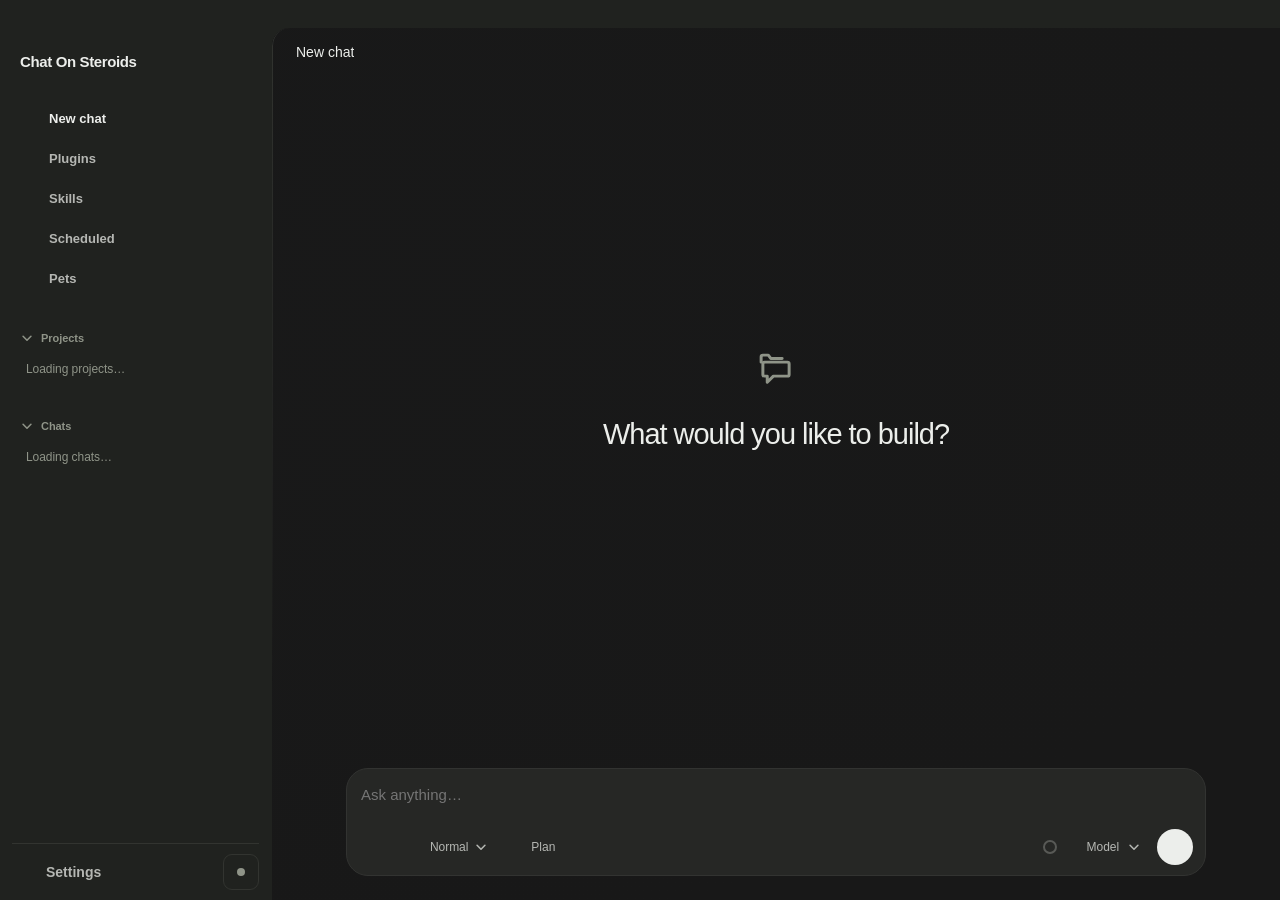
==== commit 62c3b9a9: "Add GitHub repository cloning and selective ChatGPT Projects sync" ====
--- a/src/renderer/index.html
+++ b/src/renderer/index.html
@@ -275,7 +275,6 @@
               <header class="settings-section-head"><div><h2>For developers</h2><p>Troubleshooting details and access for tools on this computer.</p></div></header>
               <div class="settings-surface pane appearance-settings-card">
                 <label class="setting"><span class="setting-text"><b>Developer mode</b><em>Show turn boundaries and recovery events in the chat.</em></span><input id="developerMode" type="checkbox" /></label>
-                <label class="setting" id="launchAsAdministratorRow" hidden><span class="setting-text"><b>Launch CoS as administrator</b><em>Windows only. On the next start, Windows UAC asks for approval. Every CoS tool and background process will then have elevated access. Leave off unless necessary.</em></span><input id="launchAsAdministrator" type="checkbox" /></label>
                 <label class="setting"><span class="setting-text"><b>Keep plugin URLs across restarts</b><em>For your own tunnel, such as a named Cloudflare tunnel, whose URL ChatGPT stores. The local port stays the same too, so the tunnel can point at it. Anyone with that URL can use your Chat On Steroids plugins until you turn this off. Needs secure storage.</em><em id="mcpPortMoved" class="is-warn" role="status" hidden></em></span><input id="mcpPersistentUrls" type="checkbox" /></label>
                 <label class="setting"><span class="setting-text"><b>Local control API</b><em>Let agents on this computer read app status and chats.</em></span><input id="controlApiEnabled" type="checkbox" /></label>
                 <label class="setting"><span class="setting-text"><b>Allow actions</b><em>Let those agents also send messages, start new chats and cancel messages. Needs the local control API.</em></span><input id="controlApiAllowActions" type="checkbox" disabled /></label>
@@ -540,6 +539,10 @@
                         data-link="x-apple.systempreferences:com.apple.preference.security?Privacy_Accessibility"
                       >Open Accessibility settings</button>
                     </div>
+                    <section id="launchAsAdministratorRow" class="workspace-administrator" aria-labelledby="workspaceAdministratorTitle" hidden>
+                      <h3 id="workspaceAdministratorTitle">Administrator</h3>
+                      <label class="setting"><span class="setting-text"><b>Launch CoS as administrator</b><em>Windows only. On the next start, Windows UAC asks for approval. Every CoS tool and background process will then have elevated access. Leave off unless necessary.</em><em>Administrator access includes system registry changes, software installation, and elevated PowerShell. These cannot be restricted separately in an elevated app. Turn this off and fully quit and reopen CoS normally to remove elevation.</em></span><input id="launchAsAdministrator" type="checkbox" /></label>
+                    </section>
                   </div>
                 </section>
 
@@ -1696,6 +1699,26 @@
         <p id="sshProjectError" class="plugin-error" role="alert" hidden></p>
         <div class="pet-delete-actions"><button class="btn" id="sshProjectCancel" type="button">Cancel</button><button class="btn btn-solid" id="sshProjectSubmit" type="submit">Test and add</button></div>
       </form>
+    </dialog>
+    <dialog class="plugin-dialog github-project-dialog" id="githubProjectDialog" aria-labelledby="githubProjectTitle">
+      <div class="plugin-dialog-head"><h2 id="githubProjectTitle">Add a GitHub repository</h2><button class="btn" id="githubProjectClose" type="button">Close</button></div>
+      <form id="githubProjectForm" class="plugin-dialog-body">
+        <p>Clone a GitHub repository into a folder you choose, then open it as a CoS project. Private repositories use your existing Git credentials or SSH keys.</p>
+        <label class="plugin-field" for="githubProjectUrl"><span>GitHub repository URL</span><input id="githubProjectUrl" required autocomplete="off" spellcheck="false" placeholder="https://github.com/owner/repo or git@github.com:owner/repo.git" /></label>
+        <p id="githubProjectError" class="plugin-error" role="alert" hidden></p>
+        <div class="pet-delete-actions"><button class="btn" id="githubProjectCancel" type="button">Cancel</button><button class="btn btn-solid" id="githubProjectSubmit" type="submit">Choose folder and clone</button></div>
+      </form>
+    </dialog>
+    <dialog class="plugin-dialog chatgpt-sync-dialog" id="chatgptSyncDialog" aria-labelledby="chatgptSyncTitle">
+      <div class="plugin-dialog-head"><h2 id="chatgptSyncTitle">Sync ChatGPT Projects</h2><button class="btn" id="chatgptSyncClose" type="button">Close</button></div>
+      <div class="plugin-dialog-body">
+        <p>Choose individual web ChatGPT Projects or sync all Projects discovered in the current ChatGPT workspace. If one is missing, open chatgpt.com and let CoS refresh its Projects sidebar first.</p>
+        <p>CoS creates linked local workspaces. This does not copy existing chats, uploads, files or web Project instructions.</p>
+        <label class="plugin-field" for="chatgptSyncSearch"><span>Find Projects</span><input id="chatgptSyncSearch" type="search" autocomplete="off" placeholder="Search Projects" /></label>
+        <div id="chatgptSyncList" class="chatgpt-sync-list" role="group" aria-label="ChatGPT Projects to sync"></div>
+        <p id="chatgptSyncError" class="plugin-error" role="alert" hidden></p>
+        <div class="pet-delete-actions"><button class="btn" id="chatgptSyncCancel" type="button">Cancel</button><button class="btn" id="chatgptSyncSelected" type="button" disabled>Sync selected</button><button class="btn btn-solid" id="chatgptSyncAll" type="button" disabled>Sync all</button></div>
+      </div>
     </dialog>
     <!-- #1826 (Haz's review): one schedule per chat, set from its ⋯ menu. Missed runs are skipped unless caught up. -->
     <dialog class="plugin-dialog schedule-dialog" id="scheduleDialog" aria-labelledby="scheduleTitle">
--- a/src/renderer/styles.css
+++ b/src/renderer/styles.css
@@ -0,0 +1,5707 @@
+/* ---------------------------------------------------------------------------
+   A quiet tonal design with a soft blue wash behind the dark sidebar.
+
+   Structure is carried by tone — the page, a card lifted a step off it, a
+   hairline, and three levels of text. The sidebar adds a muted blue atmosphere;
+   status colours still distinguish failures and live connections.
+
+   Dark is the default and the one the app was drawn for: near-black ground,
+   charcoal cards, white as the accent. Light is the same geometry inverted.
+
+   Corners are generous and consistent — every surface picks one of five radii and
+   nothing invents its own — because a window this dense reads as calmer when the
+   shapes agree with each other.
+
+   The window prefers 1080x700 but can shrink to the current display and can be resized,
+   so long content scrolls inside its own panes rather than growing or clipping the page.
+   --------------------------------------------------------------------------- */
+
+.panel.plugins-panel { overflow-y: auto; padding: 46px 36px 32px; scrollbar-gutter: stable; }
+.panel.plugins-panel.is-active { display: block; }
+.plugins-content { width: 100%; max-width: 940px; margin-inline: auto; }
+.plugin-page-head { display: grid; gap: 26px; padding: 0; min-height: 0; border: 0; }
+.plugin-page-head h1 { margin: 0; font-size: calc(30px * var(--text-scale, 1)); font-weight: 650; letter-spacing: -.8px; line-height: 1.2; }
+.plugin-page-head p { margin: 9px 0 0; color: var(--soft); font-size: calc(14px * var(--text-scale, 1)); line-height: 1.6; }
+.plugin-search-actions { display: flex; align-items: center; gap: 12px; }
+.plugin-search { display: flex; align-items: center; gap: 11px; flex: 1; min-width: 0; height: 44px; margin: 0; padding: 0 15px; border: 1px solid var(--edge); border-radius: var(--pill); background: var(--card); color: var(--soft); }
+.plugin-search:focus-within { border-color: var(--soft); box-shadow: 0 0 0 3px var(--ring); }
+.plugin-search .ico { --ico: 18px; flex: 0 0 auto; }
+.goal-model-search { margin-bottom: 8px; }
+.plugin-search input { width: 100%; min-width: 0; padding: 0; border: 0; outline: 0; background: transparent; color: var(--ink); font: inherit; font-size: calc(13px * var(--text-scale, 1)); }
+.plugin-search input::placeholder { color: var(--soft); opacity: 1; }
+.plugin-search-actions .plugin-add { display: grid; place-items: center; flex: 0 0 44px; width: 44px; height: 44px; margin: 0; padding: 0; border: 1px solid var(--edge); background: var(--card); color: var(--ink); }
+.plugin-add .ico { --ico: 20px; --glyph: 20px; }
+.plugin-connection { display: flex; flex-wrap: wrap; align-items: center; justify-content: space-between; gap: 18px; margin: 24px 0 12px; padding: 22px; border: 1px solid var(--edge); border-radius: var(--r-lg); background: var(--card); line-height: 1.5; }
+.plugin-connection > div { flex: 1 1 340px; min-width: 0; }
+.plugin-connection h2 { margin: 0 0 8px; font-size: calc(18px * var(--text-scale, 1)); font-weight: 650; }
+.plugin-connection p { margin: 0 0 12px; color: var(--soft); font-size: calc(14px * var(--text-scale, 1)); }
+#pluginsConnectionStatus { display: flex; align-items: center; gap: 7px; color: var(--soft); font-size: calc(12px * var(--text-scale, 1)); }
+#pluginsConnectionStatus::before { content: ''; width: 6px; height: 6px; border-radius: 50%; background: var(--faint); }
+#pluginsConnectionStatus[data-live='true']::before { background: var(--green); }
+.plugin-connection .btn { padding: 11px 18px; font-size: calc(14px * var(--text-scale, 1)); }
+.plugin-connection:not(.is-configured) { border-color: var(--red); }
+.plugin-connection:not(.is-configured) #pluginsConnectionStatus { color: var(--red); }
+.plugin-connection:not(.is-configured) #pluginsConnectionStatus::before { background: var(--red); }
+.plugin-connection.is-configured { flex-direction: row; align-items: center; justify-content: flex-start; gap: 12px; margin: 16px 0 8px; padding: 0; border: 0; border-radius: 0; background: transparent; }
+.plugin-connection.is-configured > div { flex: 0 1 auto; }
+.plugin-connection.is-configured h2,
+.plugin-connection.is-configured p { display: none; }
+.plugin-connection.is-configured .btn { padding: 4px 8px; font-size: calc(11px * var(--text-scale, 1)); }
+.plugin-refresh-guide { display: flex; flex-wrap: wrap; align-items: center; gap: 8px 18px; font-size: calc(13px * var(--text-scale, 1)); line-height: 1.6; }
+.plugin-refresh-guide p { flex: 1 1 380px; margin: 0; color: var(--soft); }
+.plugin-refresh-guide .btn { color: var(--ink); font-size: calc(13px * var(--text-scale, 1)); }
+.plugin-section-head { display: flex; justify-content: space-between; align-items: center; flex-wrap: wrap; gap: 10px; margin: 28px 0 14px; }
+.plugin-section-head h2 { display: flex; align-items: baseline; flex-wrap: wrap; gap: 10px; margin: 0; font-size: calc(16px * var(--text-scale, 1)); font-weight: 650; letter-spacing: -.15px; }
+.plugin-count, .plugin-section-head > .muted { color: var(--soft); font-size: calc(11px * var(--text-scale, 1)); font-weight: 400; letter-spacing: 0; }
+.plugin-section-head .btn { color: var(--ink); font-size: calc(11.5px * var(--text-scale, 1)); }
+#pluginsInstalled, .plugin-directory, .plugin-catalog, .pet-library-grid { display: grid; grid-template-columns: repeat(2, minmax(0, 1fr)); align-items: start; gap: 12px; }
+/* Skills library. */
+.plugin-menu.skill-import-menu { position: relative; top: auto; right: auto; flex: 0 0 44px; }
+.skill-import-menu > summary.plugin-add { display: grid; place-items: center; width: 44px; height: 44px; padding: 0; border: 1px solid var(--edge); border-radius: var(--pill); background: var(--card); color: var(--ink); }
+.skill-import-menu .plugin-menu-actions { min-width: 190px; top: 50px; }
+/* Skill cards reuse the pet card; they have no status badge or second action to leave room for. */
+.skill-library-card.pet-library-card .plugin-entry { align-items: stretch; min-height: 122px; padding: 16px; }
+.skill-library-card .plugin-card-title { display: flex; flex-direction: column; }
+.skill-library-card .plugin-card-title :is(h2, p) { padding-right: 38px; }
+.skill-library-icon { display: grid; place-items: center; align-self: center; flex: 0 0 58px; width: 58px; height: 64px; border-radius: 12px; background: var(--sunk); color: var(--ink); }
+.skill-library-icon .ico { --ico: 26px; --glyph: 26px; }
+.skill-library-card .plugin-card-foot { margin-top: auto; padding-top: 12px; color: var(--soft); font-size: calc(11px * var(--text-scale, 1)); }
+.skill-library-id { min-width: 0; overflow: hidden; text-overflow: ellipsis; white-space: nowrap; }
+.skill-library-source { display: inline-flex; align-items: center; gap: 5px; min-width: 0; flex: 0 1 auto; margin-left: auto; color: var(--soft); white-space: nowrap; }
+.skill-library-source > span { overflow: hidden; text-overflow: ellipsis; }
+.skill-library-source .ico { --ico: 13px; --glyph: 13px; }
+.skill-library-source.is-current .ico { color: var(--green); }
+.skill-library-source.is-error .ico { color: var(--red); }
+.skill-library-update { display: inline-flex; align-items: center; gap: 5px; padding: 0; border: 0; background: transparent; color: var(--accent); font: inherit; font-weight: 600; cursor: pointer; }
+.skill-library-update:hover { text-decoration: underline; text-underline-offset: 3px; }
+.skill-source-url { margin: 10px 0 0; color: var(--soft); font-size: calc(11px * var(--text-scale, 1)); overflow-wrap: anywhere; user-select: text; }
+#skillGithubDialog[aria-busy='true'] .plugin-dialog-head button, #skillGithubDialog[aria-busy='true'] #skillGithubCancel { opacity: .45; pointer-events: none; }
+/* Pets library (desktop pets). */
+.pet-library-grid { align-items: stretch; }
+.pet-library-card { height: 100%; }
+.pet-library-card .plugin-entry { height: 100%; align-items: flex-start; min-height: 112px; padding: 15px 82px 38px 16px; cursor: default; }
+.pet-library-card .plugin-entry h2 { padding-right: 0; }
+.pet-library-status { position: absolute; right: 16px; bottom: 14px; }
+.pet-import-guide { justify-content: space-between; column-gap: 48px; margin-top: 20px; }
+.pet-import-guide p { flex: 1 1 auto; max-width: 660px; }
+.pet-import-guide .btn { flex: 0 0 auto; white-space: nowrap; }
+.pet-format-guide-head { display: flex; align-items: center; justify-content: space-between; gap: 16px; }
+.pet-format-guide-head p { margin: 0; color: var(--soft); font-size: calc(13px * var(--text-scale, 1)); }
+.pet-format-folder { margin: 12px 0 0; color: var(--soft); font-size: calc(12px * var(--text-scale, 1)); line-height: 1.55; user-select: text; }
+.pet-format-folder code { color: var(--ink); font: 11.5px/1.4 ui-monospace, SFMono-Regular, Consolas, monospace; }
+.pet-format-ai-help { margin-top: 12px; padding-top: 12px; border-top: 1px solid var(--line); user-select: text; }
+.pet-format-ai-help strong { display: block; color: var(--ink); font-size: calc(12px * var(--text-scale, 1)); font-weight: 600; }
+.pet-format-ai-help p { margin: 5px 0 0; color: var(--soft); font-size: calc(12px * var(--text-scale, 1)); line-height: 1.55; }
+.pet-format-ai-help code { color: var(--ink); font: 11.5px/1.4 ui-monospace, SFMono-Regular, Consolas, monospace; }
+.pet-format-content pre { max-height: min(340px, 42dvh); margin: 14px 0 0; padding: 12px; overflow: auto; border: 1px solid var(--line); border-radius: var(--r-md); background: var(--sunk); color: var(--soft); font: 11.5px/1.55 ui-monospace, SFMono-Regular, Consolas, monospace; white-space: pre-wrap; user-select: text; cursor: text; }
+.pet-delete-dialog { width: min(500px, calc(100vw - 40px)); }
+.pet-delete-identity { display: grid; grid-template-columns: 58px minmax(0, 1fr); align-items: center; gap: 14px; }
+.pet-delete-copy { min-width: 0; }
+.pet-delete-copy h3 { margin: 0 0 4px; overflow: hidden; color: var(--ink); font-size: calc(15px * var(--text-scale, 1)); font-weight: 650; text-overflow: ellipsis; white-space: nowrap; }
+.pet-delete-copy p { display: -webkit-box; -webkit-box-orient: vertical; -webkit-line-clamp: 2; margin: 0; overflow: hidden; color: var(--soft); font-size: calc(12px * var(--text-scale, 1)); line-height: 1.5; }
+.pet-delete-warning { margin: 20px 0 0; padding-top: 18px; border-top: 1px solid var(--line); color: var(--soft); }
+.pet-delete-actions { display: flex; justify-content: flex-end; gap: 10px; margin: 22px -24px -24px; padding: 16px 24px; border-top: 1px solid var(--line); }
+.pet-delete-actions .btn { min-height: 38px; padding: 8px 14px; }
+/* Settings backup: the switch row's text starts on the dialog's text edge, its passphrase fields sit
+   close under it, and the file line reads as a caption above the summary. */
+.backup-dialog .setting { padding-inline: 0; }
+.backup-dialog .setting + .plugin-field, .backup-dialog .setting + div > .plugin-field:first-child { margin-top: 4px; }
+.backup-dialog #importSettingsSource { margin-bottom: 4px; color: var(--soft); }
+.backup-dialog #importSettingsSummary { margin-top: 0; }
+.backup-wider { margin: 0 0 12px; padding: 10px 12px; border-radius: var(--r-sm); background: var(--red-wash); color: var(--red); }
+.backup-wider[hidden] { display: none; }
+.backup-review { margin: 0 0 12px; }
+.backup-review > summary { display: flex; align-items: center; gap: 6px; width: fit-content; cursor: pointer; color: var(--soft); list-style: none; }
+.backup-review > summary::-webkit-details-marker { display: none; }
+.backup-review > summary:hover { color: var(--ink); }
+.backup-review[open] .sum-chev { transform: rotate(90deg); }
+.backup-review ul { margin: 8px 0 0; padding-left: 18px; color: var(--soft); }
+.backup-review li + li { margin-top: 2px; }
+.pet-delete-confirm { border: 1px solid #b4262c; background: #b4262c; color: #fff; font-weight: 600; }
+.pet-delete-confirm:hover:not(:disabled) { border-color: #971f25; background: #971f25; color: #fff; }
+.pet-library-preview { display: grid; place-items: center; width: 58px; height: 64px; flex: 0 0 58px; overflow: hidden; border-radius: 12px; background: var(--sunk); }
+.pet-library-preview-frame { display: block; width: 52px; height: 52px; background-repeat: no-repeat; background-position: 100% 0; background-size: 800% 1200%; image-rendering: pixelated; }
+.pet-library-preview-frame.is-animated { animation: pet-library-idle 6.6s step-end infinite; }
+.pet-favorite { position: absolute; top: 9px; right: 44px; z-index: 2; display: grid; place-items: center; width: 30px; height: 30px; padding: 0; border: 0; border-radius: var(--pill); background: transparent; color: var(--faint); cursor: pointer; }
+.pet-favorite:hover, .pet-favorite:focus-visible { background: var(--hover); color: var(--ink); }
+.pet-favorite[aria-pressed='true'] { color: var(--ink); }
+.pet-favorite .ico { --ico: 16px; --glyph: 16px; }
+.pet-library-bundled { color: var(--soft); font-size: calc(11px * var(--text-scale, 1)); }
+@keyframes pet-library-idle {
+  0%, 35% { background-position: 57.1429% 0%; }
+  35.01%, 47% { background-position: 71.4286% 0%; }
+  47.01%, 60% { background-position: 85.7143% 0%; }
+  60.01%, 100% { background-position: 100% 0%; }
+}
+@media (prefers-reduced-motion: reduce) { .pet-library-preview-frame.is-animated { animation: none; } }
+.plugin-card { position: relative; min-width: 0; border: 1px solid var(--line); border-radius: var(--r-lg); background: var(--card); transition: background .14s; }
+.plugin-card:hover, .plugin-card:focus-within { background: var(--hover); }
+.plugin-entry { display: flex; align-items: center; gap: 12px; width: 100%; min-height: 88px; padding: 15px 16px; border: 0; border-radius: inherit; background: transparent; color: var(--ink); text-align: left; font: inherit; cursor: pointer; }
+.plugin-entry .plugin-icon { width: 36px; height: 36px; border-radius: 10px; }
+/* Two lines before an ellipsis: in a narrow window one line left "Commit messages and PR
+   descriptions" as "Commit mes…". */
+.plugin-entry h2 { display: -webkit-box; -webkit-box-orient: vertical; -webkit-line-clamp: 2; padding-right: 32px; overflow: hidden; }
+.plugin-icon { display: block; width: 42px; height: 42px; border-radius: 12px; flex: 0 0 auto; object-fit: contain; }
+.plugin-card-title { display: block; flex: 1; min-width: 0; }
+.plugin-card-title h2, .plugin-card-title h3 { margin: 1px 0 5px; font-size: calc(14px * var(--text-scale, 1)); font-weight: 650; line-height: 1.3; overflow-wrap: anywhere; }
+.plugin-card-title p { display: -webkit-box; -webkit-box-orient: vertical; -webkit-line-clamp: 2; overflow: hidden; margin: 0; color: var(--soft); font-size: calc(12px * var(--text-scale, 1)); line-height: 1.5; }
+.plugin-card-foot { display: flex; flex-wrap: wrap; align-items: center; gap: 4px 8px; min-width: 0; margin-top: 9px; }
+.plugin-card-foot .pill { flex-shrink: 0; max-width: 50%; margin-left: 0; padding: 2px 6px; overflow: hidden; text-overflow: ellipsis; white-space: nowrap; font-size: calc(10px * var(--text-scale, 1)); font-weight: 450; }
+.plugin-tool-count { flex-shrink: 0; margin-left: auto; color: var(--soft); font-size: calc(11px * var(--text-scale, 1)); white-space: nowrap; }
+.plugin-menu { position: absolute; top: 7px; right: 7px; display: block; }
+.plugin-menu > summary { display: grid; place-items: center; width: 34px; height: 34px; padding: 0; border-radius: var(--pill); color: var(--soft); font-size: calc(10px * var(--text-scale, 1)); letter-spacing: 1px; list-style: none; cursor: pointer; }
+.plugin-menu > summary::-webkit-details-marker { display: none; }
+.plugin-menu > summary:hover, .plugin-menu[open] > summary { color: var(--ink); background: var(--hover); }
+.plugin-menu[open] { z-index: 3; }
+.plugin-menu-actions { position: absolute; top: 39px; right: 0; z-index: 3; min-width: 158px; padding: 5px; border: 1px solid var(--edge); border-radius: var(--r-md); background: var(--card); box-shadow: 0 8px 28px #0002; }
+.plugin-menu-actions .btn { display: flex; width: 100%; padding: 9px 11px; border-radius: var(--r-xs); color: var(--ink); text-align: left; font-size: calc(12px * var(--text-scale, 1)); }
+.plugin-menu-actions .plugin-destructive { color: var(--red); border-top: 1px solid var(--line); border-radius: 0 0 var(--r-xs) var(--r-xs); margin-top: 4px; }
+.plugin-catalog { margin: 20px 0 28px; }
+.plugin-catalog-card { display: flex; align-items: flex-start; gap: 13px; min-width: 0; min-height: 90px; padding: 15px 16px; border: 1px solid transparent; border-radius: var(--r-lg); background: transparent; color: var(--ink); text-align: left; font: inherit; cursor: pointer; transition: background .14s; }
+.plugin-catalog-card:hover { background: var(--hover); }
+.plugin-no-results { grid-column: 1 / -1; padding: 24px 0; font-size: calc(13px * var(--text-scale, 1)); line-height: 1.6; }
+.plugin-empty { grid-column: 1 / -1; display: grid; justify-items: center; padding: 32px 24px; border: 1px solid var(--line); border-radius: var(--r-lg); background: var(--card); text-align: center; }
+.plugin-empty .plugin-icon { width: 48px; height: 48px; margin-bottom: 14px; }
+.plugin-empty h2 { margin: 0; font-size: calc(17px * var(--text-scale, 1)); font-weight: 600; }
+.plugin-empty p { max-width: 370px; margin: 9px auto 18px; font-size: calc(13px * var(--text-scale, 1)); line-height: 1.6; }
+.plugin-dialog { width: min(620px, calc(100vw - 40px)); max-height: calc(100dvh - 40px); margin: auto; padding: 0; overflow-y: auto; color: var(--ink); background: var(--card); border: 1px solid var(--edge); border-radius: var(--r-xl); box-shadow: 0 24px 90px #0006; }
+.plugin-dialog::backdrop { background: #0007; backdrop-filter: blur(3px); }
+.plugin-dialog-head { position: sticky; top: 0; z-index: 1; display: flex; justify-content: space-between; align-items: center; gap: 16px; padding: 20px 24px; border-bottom: 1px solid var(--line); background: var(--card); }
+.plugin-dialog-head h2 { min-width: 0; margin: 0; font-size: calc(17px * var(--text-scale, 1)); font-weight: 550; overflow: hidden; text-overflow: ellipsis; white-space: nowrap; }
+.plugin-dialog-head .btn { color: var(--soft); }
+.plugin-dialog-body { padding: 24px; font-size: calc(13px * var(--text-scale, 1)); line-height: 1.6; }
+.plugin-dialog-body > p:first-child { margin-top: 0; }
+.chatgpt-sync-list { max-height: min(44dvh, 370px); overflow: auto; border: 1px solid var(--edge); border-radius: 9px; margin: 14px 0; }
+.chatgpt-sync-choice { display: flex; align-items: center; gap: 12px; min-width: 0; padding: 11px 12px; border-bottom: 1px solid var(--line); cursor: pointer; }
+.chatgpt-sync-choice:last-child { border-bottom: 0; }
+.chatgpt-sync-choice input { flex: none; accent-color: #2673d8; }
+.chatgpt-sync-choice span { min-width: 0; overflow-wrap: anywhere; }
+.chatgpt-sync-choice small { display: block; font-size: calc(11px * var(--text-scale, 1)); color: var(--soft); }
+.chatgpt-sync-empty { padding: 18px 12px; margin: 0; color: var(--soft); }
+.plugin-detail-hero, .plugin-card-head { display: flex; align-items: center; gap: 17px; margin-bottom: 20px; }
+.plugin-detail-hero .plugin-icon { width: 60px; height: 60px; border-radius: 16px; }
+.plugin-detail-hero p, .plugin-card-head p { margin: 0; color: var(--soft); line-height: 1.6; }
+.plugin-detail-intro { min-width: 0; }
+.plugin-dialog .plugin-configure, .plugin-dialog .plugin-actions .btn-solid { display: inline-flex; padding: 10px 16px; border: 1px solid #2673d8; background: #2673d8; color: #fff; font-weight: 600; }
+.plugin-dialog .plugin-configure { margin-top: 14px; }
+.plugin-dialog .plugin-configure:hover, .plugin-dialog .plugin-actions .btn-solid:hover { background: #1d5eb4; border-color: #1d5eb4; }
+.plugin-detail-tools { margin-top: 28px; }
+.plugin-detail-tools h3 { margin: 0 0 7px; font-size: calc(15px * var(--text-scale, 1)); font-weight: 650; }
+.plugin-tools-summary { margin: 5px 0; color: var(--soft); font-size: calc(11px * var(--text-scale, 1)); line-height: 1.6; }
+.plugin-auth { display: flex; align-items: center; justify-content: space-between; flex-wrap: wrap; gap: 10px; padding: 14px 0 20px; margin-bottom: 14px; border-bottom: 1px solid var(--line); }
+.plugin-auth p { margin: 0; }
+.plugin-preview-title { margin: 20px 0 10px; font-size: calc(14px * var(--text-scale, 1)); }
+.plugin-tool-preview { margin: 0; padding-left: 19px; color: var(--soft); font-size: calc(12px * var(--text-scale, 1)); line-height: 1.8; overflow-wrap: anywhere; }
+.plugin-tools { margin-top: 16px; border-top: 1px solid var(--line); }
+.plugin-tool { display: flex; align-items: center; gap: 12px; padding: 13px 0; border-bottom: 1px solid var(--line); cursor: pointer; }
+.plugin-tool input { width: 16px; height: 16px; margin: 0; flex: 0 0 auto; accent-color: #2673d8; }
+.plugin-tool > span { min-width: 0; }
+.plugin-tool b { font-size: calc(12px * var(--text-scale, 1)); font-weight: 600; overflow-wrap: anywhere; }
+.plugin-tool small { display: block; margin-top: 3px; font-size: calc(12px * var(--text-scale, 1)); line-height: 1.5; overflow-wrap: anywhere; }
+.plugin-about { display: block; margin-top: 24px; color: var(--soft); font-size: calc(12px * var(--text-scale, 1)); }
+.plugin-about > summary, .plugin-legal > summary { display: flex; align-items: center; gap: 6px; width: fit-content; list-style: none; cursor: pointer; }
+.plugin-about > summary::-webkit-details-marker, .plugin-legal > summary::-webkit-details-marker { display: none; }
+.plugin-about > summary:hover, .plugin-legal > summary:hover { color: var(--ink); }
+.plugin-about p, .plugin-legal > p:first-of-type { margin: 10px 0 0; }
+.plugin-source { overflow-wrap: anywhere; font-size: calc(12px * var(--text-scale, 1)); }
+.plugin-error { color: var(--red); background: var(--red-wash); padding: 12px; border-radius: var(--r-sm); overflow-wrap: anywhere; }
+/* Commit & PR: the fields scroll inside, the buttons stay in view; Git's own words keep their lines. */
+.commit-dialog { width: min(640px, calc(100vw - 40px)); }
+.commit-dialog[open] { display: flex; flex-direction: column; overflow: hidden; }
+.commit-form, .commit-done { display: flex; flex-direction: column; flex: 1 1 auto; min-height: 0; }
+.commit-form[hidden], .commit-done[hidden] { display: none; }
+.commit-fields, .commit-done > .plugin-dialog-body { flex: 1 1 auto; min-height: 0; overflow-y: auto; }
+.commit-form > .pet-delete-actions, .commit-done > .pet-delete-actions { flex-shrink: 0; margin: 0; }
+.commit-where { margin: 0 0 4px; color: var(--soft); overflow-wrap: anywhere; }
+.commit-dialog .plugin-field { margin: 14px 0; }
+.commit-dialog .plugin-field textarea { width: 100%; min-width: 0; min-height: 96px; padding: 10px 12px; border: 1px solid var(--edge); border-radius: var(--r-sm); background: var(--sunk); color: var(--ink); font: 12.5px/1.5 ui-monospace, SFMono-Regular, Menlo, Consolas, monospace; resize: vertical; }
+.commit-dialog .plugin-field :is(textarea, input):focus-visible { outline: 2px solid var(--accent); outline-offset: 1px; }
+.commit-files-head { display: flex; align-items: center; justify-content: space-between; gap: 12px; margin: 0 0 6px; font-size: calc(12px * var(--text-scale, 1)); font-weight: 600; }
+.commit-files-all { padding: 2px 8px; color: var(--soft); font-weight: 400; }
+.commit-files { max-height: 184px; overflow-y: auto; border: 1px solid var(--edge); border-radius: var(--r-sm); background: var(--sunk); }
+.commit-file { display: flex; align-items: center; gap: 8px; min-height: 30px; padding: 4px 10px; cursor: pointer; }
+.commit-file + .commit-file { border-top: 1px solid var(--line); }
+.commit-file input { flex: none; margin: 0; accent-color: var(--accent); }
+.commit-file .file-change-status { flex: none; align-self: center; line-height: 1; }
+.commit-file-path { min-width: 0; overflow: hidden; text-overflow: ellipsis; white-space: nowrap; }
+.commit-flow { margin: 16px 0 0; padding: 0; border: 0; display: grid; gap: 6px; }
+.commit-flow legend { padding: 0; margin-bottom: 6px; font-size: calc(12px * var(--text-scale, 1)); font-weight: 600; }
+.commit-flow label { display: flex; align-items: center; gap: 8px; cursor: pointer; }
+.commit-flow label:has(input:disabled) { color: var(--faint); cursor: default; }
+.commit-flow input { margin: 0; accent-color: var(--accent); }
+.commit-flow-note { margin: 8px 0 0; color: var(--faint); font-size: calc(12px * var(--text-scale, 1)); }
+.commit-dialog .plugin-error { margin: 12px 0 0; white-space: pre-wrap; }
+.commit-steps { display: grid; gap: 10px; margin: 0; padding: 0; list-style: none; }
+.commit-step { display: flex; align-items: center; gap: 10px; min-height: 28px; }
+.commit-step-text { flex: 1 1 auto; min-width: 0; overflow-wrap: anywhere; }
+.commit-step-icon { flex: none; width: 16px; text-align: center; }
+.commit-step.is-done .commit-step-icon { color: var(--green); }
+.commit-step.is-failed .commit-step-icon { color: var(--red); }
+.commit-step-spinner { flex: none; width: 14px; height: 14px; margin: 0 1px; border-radius: 50%; border: 2px solid color-mix(in srgb, var(--accent) 25%, transparent); border-top-color: var(--accent); animation: session-spin 0.8s linear infinite; }
+.commit-step-link { flex: none; padding: 4px 10px; }
+.file-commit-bar { flex: none; padding: 10px 12px; border-top: 1px solid var(--line); }
+.file-commit-bar .btn { width: 100%; justify-content: center; }
+/* Reduced motion stops every animation; a still quarter arc would look frozen, so the step shows a whole ring. */
+@media (prefers-reduced-motion: reduce) { .commit-step-spinner { border-color: var(--accent); } }
+/* Share as web page: the page itself, then the one choice about it. The frame takes the app's light or dark. */
+/* The preview gives way first: in a short window it shrinks so the dialog never needs a scroll bar. */
+.share-page-dialog { width: min(760px, calc(100vw - 40px)); }
+.share-page-dialog[open] { display: flex; flex-direction: column; overflow: hidden; }
+.share-page-dialog > .plugin-dialog-body { display: flex; flex-direction: column; flex: 1 1 auto; min-height: 0; overflow-y: auto; }
+.share-page-preview { position: relative; flex: 1 1 440px; max-height: 440px; min-height: 160px; margin: 16px 0 8px; border: 1px solid var(--edge); border-radius: var(--r-md); overflow: hidden; background: var(--page); }
+.share-page-preview iframe { display: block; width: 100%; height: 100%; border: 0; background: transparent; transition: opacity .15s ease; }
+.share-page-preview[aria-busy='true'] iframe { opacity: .4; }
+.share-page-loading { position: absolute; inset: 0; display: grid; place-items: center; margin: 0; color: var(--soft); font-size: calc(12px * var(--text-scale, 1)); pointer-events: none; }
+.share-page-dialog .plugin-error { margin: 4px 0 0; }
+/* The switch row starts on the body's edge like the preview (a settings row is inset by 2px). */
+.share-page-dialog .share-page-hide { padding-left: 0; padding-right: 0; }
+.share-page-dialog .setting-text em.share-page-count { margin-top: 4px; color: var(--soft); }
+.share-page-dialog .setting-text em.share-page-count[hidden] { display: none; }
+/* Send feedback: the kind as two segments, the fields of that kind, then where it goes. */
+.feedback-dialog { width: min(640px, calc(100vw - 40px)); }
+/* The fields scroll inside; the head and the buttons stay in view, so Continue is never below the fold. */
+.feedback-dialog[open] { display: flex; flex-direction: column; overflow: hidden; }
+.feedback-form { display: flex; flex-direction: column; flex: 1 1 auto; min-height: 0; }
+.feedback-form[hidden] { display: none; }
+.feedback-fields { flex: 1 1 auto; min-height: 0; overflow-y: auto; }
+.feedback-form > .pet-delete-actions { flex-shrink: 0; margin: 0; }
+.feedback-update { display: flex; flex-wrap: wrap; align-items: center; justify-content: space-between; gap: 8px 12px; margin: 16px 0 0; padding: 10px 12px; border-radius: var(--r-sm); background: var(--accent-wash); }
+.feedback-update[hidden] { display: none; }
+/* The form opens with the update notice or, without one, the first field: no extra space above either
+   (the kind switch that used to come first went with the idea form, 2026-11-01). */
+.feedback-fields > .feedback-update:first-child { margin-top: 0; }
+/* Scrolled into view in a short window, the error keeps some room below it instead of ending flush
+   against the scroll area's edge (a fraction of a pixel past it on CI's small screen). */
+#feedbackError { scroll-margin-bottom: 12px; }
+.feedback-fields > .feedback-update[hidden]:first-child + #feedbackBug > .plugin-field:first-child { margin-top: 0; }
+.feedback-update span { flex: 1 1 16rem; min-width: 0; }
+.feedback-dialog .plugin-field small { color: var(--faint); font-size: inherit; font-weight: 400; }
+.feedback-dialog .plugin-field textarea, .feedback-dialog .plugin-field select { width: 100%; min-width: 0; padding: 10px 12px; border: 1px solid var(--edge); border-radius: var(--r-sm); background: var(--sunk); color: var(--ink); font: inherit; font-weight: 400; line-height: 1.5; }
+.feedback-dialog .plugin-field textarea { min-height: 64px; resize: vertical; }
+.feedback-dialog .plugin-field :is(textarea, select):focus-visible { outline: 2px solid var(--accent); outline-offset: 1px; }
+.feedback-dialog .feedback-report { padding: 4px 0; }
+.feedback-report .btn { flex-shrink: 0; }
+.feedback-report.is-saved .setting-text em { color: var(--green); }
+.feedback-note { margin: 10px 0 0; color: var(--faint); font-size: calc(12px * var(--text-scale, 1)); }
+/* Same quiet inline link as the Usage formula's sources. */
+.feedback-note a { color: var(--ink); text-decoration-color: var(--edge); text-underline-offset: 3px; }
+.feedback-note a:hover { text-decoration-color: currentColor; }
+.feedback-dialog .plugin-error { margin: 12px 0 0; }
+.feedback-dialog .plugin-field { margin: 14px 0; }
+.feedback-done > p:first-child { margin-top: 0; }
+.plugin-card-error { flex: 1; min-width: 0; overflow: hidden; text-overflow: ellipsis; white-space: nowrap; color: var(--red); font-size: calc(11px * var(--text-scale, 1)); }
+.plugin-setup-status { margin: 0 0 20px; color: var(--soft); }
+.plugin-setup-copy { display: flex; gap: 8px; align-items: center; }
+.plugin-setup-copy input { flex: 1; min-width: 0; }
+.plugin-setup-copy .btn { flex: 0 0 auto; color: var(--ink); }
+.plugin-setup-actions { display: flex; gap: 8px; flex-wrap: wrap; margin-top: 20px; }
+/* Turning the connection off (#1872): last and apart from the setup actions, in red like other removals. */
+.plugin-setup-actions .plugin-destructive { margin-left: auto; color: var(--red); }
+.plugin-actions { display: flex; flex-wrap: wrap; gap: 8px; margin: 12px 0; }
+.plugin-field { display: flex; flex-direction: column; gap: 7px; margin: 16px 0; font-size: calc(12px * var(--text-scale, 1)); font-weight: 600; }
+.plugin-field input, .plugin-field select { width: 100%; min-width: 0; padding: 10px 12px; border: 1px solid var(--edge); border-radius: var(--r-sm); background: var(--sunk); color: var(--ink); font: inherit; }
+/* A field's hint reads like a setting's description: quiet, not the label's ink. */
+.plugin-field small { font-weight: 400; line-height: 1.5; font-size: calc(11.5px * var(--text-scale, 1)); color: var(--faint); }
+.plugin-steps { padding-left: 22px; font-size: calc(13px * var(--text-scale, 1)); line-height: 1.65; color: var(--soft); }
+.plugin-steps li { margin: 10px 0; }
+.plugin-legal { display: block; margin: 32px 0 4px; padding-top: 20px; border-top: 1px solid var(--line); color: var(--soft); font-size: calc(11px * var(--text-scale, 1)); line-height: 1.7; }
+.plugins-panel :is(button, summary):focus-visible, .plugin-dialog :is(button, summary, input, select):focus-visible { outline: 2px solid var(--ink); outline-offset: 3px; }
+@media (max-width: 860px) {
+  .panel.plugins-panel { padding: 32px 24px; }
+  #pluginsInstalled, .plugin-directory, .pet-library-grid { grid-template-columns: minmax(0, 1fr); }
+  .plugin-page-head h1 { font-size: calc(27px * var(--text-scale, 1)); }
+}
+@media (max-width: 520px) {
+  .panel.plugins-panel { padding: 24px 18px; }
+  .plugin-catalog { grid-template-columns: minmax(0, 1fr); }
+  .plugin-dialog-body, .plugin-dialog-head { padding: 20px; }
+  .plugin-connection { align-items: flex-start; flex-direction: column; }
+  .plugin-connection > div { flex-basis: auto; }
+  .pet-import-guide, .pet-format-guide-head { align-items: flex-start; flex-direction: column; }
+  .pet-delete-actions { margin-right: -20px; margin-bottom: -20px; margin-left: -20px; padding-inline: 20px; }
+}
+
+:root {
+  /* One scale for a turn's activity: every row's title, its secondary detail, and its height. */
+  --activity-size: calc(13px * var(--text-scale, 1));
+  --activity-meta: calc(11.5px * var(--text-scale, 1));
+  --activity-row: calc(26px * var(--text-scale, 1));
+  --page: #f4f4f5;
+  --card: #fff;
+  --ink: #0c0c0e;
+  --soft: #56565e;
+  /* Secondary text reaches WCAG AA (4.5:1) on card, sunk and page; #8b8b94 was 3.1–3.4:1. */
+  --faint: #6f6f78;
+  --line: #e7e7ea;
+  --hover: #f0f0f2;
+  --sunk: #f7f7f8;
+  /* Switch track, control outline, and the raised knob / selected segment. */
+  --track: #d7d7dc;
+  --edge: #dcdce1;
+  --raise: #fff;
+
+  /* The accent is ink. Kept under the old name so every rule below is one design. */
+  --blue: #0c0c0e;
+  --wash: #eeeef0;
+  --blue-line: #d9d9de;
+  --accent: #486f9d;
+  --accent-wash: #eaf1f9;
+  --accent-edge: #cad9eb;
+
+  --green: #1f7a4d;
+  --green-wash: #eef6f1;
+  --green-line: #cfe4d8;
+
+  --red: #b4262c;
+  --red-wash: #fbf0f0;
+  --red-line: #eccdcd;
+
+  /* A chat the app genuinely stopped recovering (#1883): amber, with words, never color alone. */
+  --warn-ink: #8a5300;
+  --warn-wash: #fdf5e7;
+  --warn-line: #efdcb5;
+
+  /* Card lift. Barely there on paper, absent in the dark theme below. */
+  --lift: 0 1px 1px rgb(12 12 14 / 3%), 0 10px 26px -18px rgb(12 12 14 / 22%);
+  /* The switch knob has to read against its own track in both states, and the track
+     flips from grey to full ink when it is on - so the knob needs two values, not one. */
+  --knob-off: #fff;
+  --knob-on: #fff;
+  /* Focus ring, derived from the ink so it is one rule in both themes. */
+  --ring: color-mix(in srgb, var(--ink) 16%, transparent);
+
+  /* Five radii, and nothing else. */
+  --r-xs: 6px;
+  --r-sm: 10px;
+  --r-md: 14px;
+  --r-lg: 18px;
+  --r-xl: 24px;
+  --pill: 999px;
+
+  --mono: "Cascadia Mono", Consolas, "Courier New", monospace;
+}
+
+/*
+ * Dark is an explicit choice, stored in settings and applied by script — it is never
+ * inherited from Windows. The structure is identical; only these values change, so a
+ * colour used anywhere below is correct in both themes without a second rule.
+ */
+:root[data-theme='dark'] {
+  /* Neutral charcoal sampled from Codex; the sidebar supplies the subtle colour. */
+  --page: #181818;
+  --card: #262725;
+  --popover: #2c2d2c;
+  --ink: #eceeeb;
+  --soft: #b5b7b3;
+  --faint: #8f9488;
+  --line: #323430;
+  --hover: #30322f;
+  --sunk: #20221f;
+  --track: #34343d;
+  --edge: #363834;
+  --raise: #292932;
+
+  --blue: #f4f4f6;
+  --wash: #1c1c22;
+  --blue-line: #34343d;
+  --accent: #b0cbed;
+  --accent-wash: #25313f;
+  --accent-edge: #3d5068;
+
+  --green: #63c795;
+  --green-wash: #10201a;
+  --green-line: #24402f;
+
+  --red: #ef8a8a;
+  --red-wash: #241416;
+  --red-line: #4a262a;
+
+  --warn-ink: #e8b866;
+  --warn-wash: #241c0f;
+  --warn-line: #4a3a1c;
+
+  /* No drop shadow in the dark: the hairline is the edge, and a black shadow on a
+     black page is only mud. */
+  --lift: none;
+  --knob-off: #74747e;
+  --knob-on: #0c0c0e;
+}
+
+* {
+  box-sizing: border-box;
+  margin: 0;
+}
+
+/* One minimal, always-visible scrollbar for the timeline, sidebar, files, editors and dialogs.
+   macOS overlay scrollbars (scrollbar-width: thin) vanish when idle, so a long page gave no hint
+   that it scrolls. Custom WebKit scrollbars stay visible; they apply only while the standard
+   scrollbar-width/scrollbar-color properties are left at auto. Rules that hide a scrollbar on
+   purpose (scrollbar-width: none, e.g. tab strips) still win. */
+::-webkit-scrollbar { width: 10px; height: 10px; background: transparent; }
+::-webkit-scrollbar-track { background: transparent; }
+::-webkit-scrollbar-thumb { min-height: 32px; border: 3px solid transparent; border-radius: 999px; background: color-mix(in srgb, var(--soft) 40%, transparent) padding-box; }
+::-webkit-scrollbar-thumb:hover { background: color-mix(in srgb, var(--soft) 70%, transparent) padding-box; }
+::-webkit-scrollbar-corner { background: transparent; }
+
+html,
+body {
+  user-select: none;
+  height: 100%;
+  overflow: hidden;
+}
+
+/* Appearance → Font → Atkinson Hyperlegible: Atkinson Hyperlegible Next 5.2.6 (OFL-1.1,
+   docs/licenses/atkinson-hyperlegible-next/LICENSE), variable weight, Latin and Latin Extended.
+   Bundled because font-src is 'self'; Chromium only loads it once the font is chosen. */
+@font-face { font-family: "CoS Atkinson Hyperlegible Next"; font-style: normal; font-weight: 200 800; font-display: swap;
+  src: url('./fonts/atkinson-hyperlegible-next-latin-wght-normal.woff2') format('woff2'); unicode-range: U+0000-00FF,U+0131,U+0152-0153,U+02BB-02BC,U+02C6,U+02DA,U+02DC,U+0304,U+0308,U+0329,U+2000-206F,U+20AC,U+2122,U+2191,U+2193,U+2212,U+2215,U+FEFF,U+FFFD; }
+@font-face { font-family: "CoS Atkinson Hyperlegible Next"; font-style: normal; font-weight: 200 800; font-display: swap;
+  src: url('./fonts/atkinson-hyperlegible-next-latin-ext-wght-normal.woff2') format('woff2'); unicode-range: U+0100-02BA,U+02BD-02C5,U+02C7-02CC,U+02CE-02D7,U+02DD-02FF,U+0304,U+0308,U+0329,U+1D00-1DBF,U+1E00-1E9F,U+1EF2-1EFF,U+2020,U+20A0-20AB,U+20AD-20C0,U+2113,U+2C60-2C7F,U+A720-A7FF; }
+@font-face { font-family: "CoS Atkinson Hyperlegible Next"; font-style: italic; font-weight: 200 800; font-display: swap;
+  src: url('./fonts/atkinson-hyperlegible-next-latin-wght-italic.woff2') format('woff2'); unicode-range: U+0000-00FF,U+0131,U+0152-0153,U+02BB-02BC,U+02C6,U+02DA,U+02DC,U+0304,U+0308,U+0329,U+2000-206F,U+20AC,U+2122,U+2191,U+2193,U+2212,U+2215,U+FEFF,U+FFFD; }
+@font-face { font-family: "CoS Atkinson Hyperlegible Next"; font-style: italic; font-weight: 200 800; font-display: swap;
+  src: url('./fonts/atkinson-hyperlegible-next-latin-ext-wght-italic.woff2') format('woff2'); unicode-range: U+0100-02BA,U+02BD-02C5,U+02C7-02CC,U+02CE-02D7,U+02DD-02FF,U+0304,U+0308,U+0329,U+1D00-1DBF,U+1E00-1E9F,U+1EF2-1EFF,U+2020,U+20A0-20AB,U+20AD-20C0,U+2113,U+2C60-2C7F,U+A720-A7FF; }
+
+body {
+  background: var(--page);
+  color: var(--ink);
+  font: calc(14px * var(--text-scale, 1))/1.5 var(--ui-font, -apple-system, BlinkMacSystemFont, "Segoe UI", "Microsoft YaHei UI", "PingFang SC", "Noto Sans CJK SC", sans-serif);
+  letter-spacing: -0.004em;
+  -webkit-font-smoothing: antialiased;
+}
+
+/* CJK uses natural character wrapping and full-height glyphs. Keep native controls
+   flexible at narrow window widths and when the renderer is zoomed. */
+html:lang(zh) body, html:lang(ja) body { letter-spacing: 0; line-break: strict; }
+/* Korean separates words with spaces: wrap there, not inside a word ("이 / 름"). A single
+   overlong token may still break so nothing overflows its card. */
+html:lang(ko) body { word-break: keep-all; overflow-wrap: break-word; }
+html:lang(zh-TW) body { font-family: var(--ui-font, -apple-system, BlinkMacSystemFont, "Segoe UI", "Microsoft JhengHei UI", "Microsoft JhengHei", "PingFang TC", "Noto Sans CJK TC", sans-serif); }
+html:lang(ja) body { font-family: var(--ui-font, -apple-system, BlinkMacSystemFont, "Segoe UI", "Yu Gothic UI", "Yu Gothic", "Hiragino Sans", "Meiryo", "Noto Sans CJK JP", sans-serif); }
+.language-select { min-width: 8em; max-width: 100%; }
+.setup-heading { display: flex; flex-wrap: wrap; align-items: flex-start; justify-content: space-between; gap: 12px 24px; margin-bottom: 20px; }
+.setup-heading > div:first-child { flex: 1 1 260px; min-width: 0; }
+.setup-heading .settings-heading { margin-bottom: 0; padding: 0; }
+.setup-heading .settings-heading p { margin-bottom: 0; }
+.language-tabs { display: inline-flex; flex: 0 1 auto; flex-wrap: wrap; justify-self: start; max-width: 100%; padding: 3px; gap: 3px; border: 1px solid var(--line); border-radius: 10px; background: var(--card); }
+.language-tabs button { display: inline-flex; align-items: center; justify-content: center; width: 38px; height: 36px; padding: 6px; border: 1px solid transparent; border-radius: 7px; background: transparent; color: var(--muted); font: inherit; cursor: pointer; }
+.language-tabs button:hover { background: var(--hover); color: var(--ink); }
+.language-tabs button[aria-pressed='true'] { background: var(--hover); border-color: var(--line); color: var(--ink); }
+.language-tabs button:focus-visible { outline: 2px solid var(--ink); outline-offset: 2px; }
+.language-flag { width: 24px; height: 16px; border-radius: 2px; overflow: hidden; flex: none; }
+
+/* Keep authored content, chat history and settings selectable; chrome is not text content. */
+:is(input, textarea, [contenteditable='true'], .msg, #timeline,
+  #inputQueue, #handoffBox, .session-controls-menu),
+.app[data-screen='settings'] main {
+  user-select: text;
+}
+
+.sprite {
+  display: none;
+}
+
+/* Author display rules outrank the UA's [hidden], and several things here are
+   hidden by setting .hidden from script. Make the attribute win. */
+[hidden] {
+  display: none !important;
+}
+
+/* --ico is the space an icon takes in the layout; --glyph is its optical size. Phosphor
+   leaves generous padding inside each glyph, so the drawing stays at 17px when a compact
+   control narrows its box, and the centred glyph may overhang that box slightly. Only
+   disclosure carets and tiny dismiss marks shrink their glyph with the box. */
+.ico {
+  --ico: 17px;
+  --glyph: 17px;
+  width: var(--ico);
+  height: var(--ico);
+  flex: 0 0 auto;
+}
+
+.ico.ph,
+.ico.ph-fill {
+  display: inline-flex;
+  align-items: center;
+  justify-content: center;
+  font-size: var(--glyph);
+}
+
+/* The product mark is the one stroked drawing left in the sprite. */
+svg.ico {
+  stroke: currentColor;
+  fill: none;
+  stroke-width: 1.7;
+  stroke-linecap: round;
+  stroke-linejoin: round;
+}
+
+code {
+  font-family: var(--mono);
+  font-size: 0.92em;
+}
+
+/* Explicit tracks for the titlebar, header, stacked notices and scrolling workspace.
+   Only the workspace grows; showing a notice must not create an implicit content row. */
+.app {
+  height: 100%; display: grid;
+  /* Two compatible length tracks, so a routine collapse or expand can interpolate. */
+  grid-template-columns: minmax(0, min(var(--sidebar-width, var(--sidebar-default, 272px)), 50vw)) minmax(0, 1fr);
+  grid-template-rows: auto auto auto minmax(0, 1fr);
+  background: var(--page);
+  transition: grid-template-columns 220ms cubic-bezier(.16, 1, .3, 1);
+}
+.app > .notices { grid-column: 2; grid-row: 3; min-width: 0; }
+.app[data-screen='settings'] #pluginRefreshReminder { display: none; }
+.app > main { grid-column: 2; grid-row: 4; min-width: 0; }
+/* One static wash behind the chat, reduced to 20% of its previous contrast. */
+:root[data-theme='dark'] .app[data-screen='chat'] {
+  background: radial-gradient(ellipse at 12% 38%,
+    color-mix(in srgb, #1c1d1e 20%, var(--page)) 0%,
+    color-mix(in srgb, #1a1b1c 20%, var(--page)) 32%, var(--page) 78%);
+}
+:root[data-theme='dark'] .app[data-screen='chat'] .card.is-session { background: transparent; }
+/* The composer's soft edge would be 1.2:1 on a high-contrast page; it takes the 3:1 control edge. */
+:root[data-high-contrast='true'] .card.is-session,
+:root[data-high-contrast='true'] .card.is-session:has(> .composer:focus-within, > .composer-dock:focus-within) { --composer-edge: var(--edge); }
+/* High contrast keeps the page one plain color: no wash behind the chat. */
+:root[data-high-contrast='true'] .app[data-screen='chat'] { background: var(--page); }
+.app-topbar { position: relative; z-index: 130; grid-column: 1 / -1; grid-row: 1; display: flex; align-items: center; gap: 6px; height: env(titlebar-area-height, 28px); padding: 0 10px; padding-left: max(10px, calc(env(titlebar-area-x, 0px) + 4px)); padding-right: max(10px, calc(100vw - env(titlebar-area-x, 0px) - env(titlebar-area-width, 100vw))); background: var(--page); -webkit-app-region: drag; }
+
+.app-topbar > .btn { -webkit-app-region: no-drag; height: 100%; padding: 0 5px; }
+.app-topbar > .btn .ico { --ico: 14px; }
+/* The View menu's button stays lit while its menu is open, like a row's ⋮. Its three lines draw
+   narrower and shorter than the sidebar toggle's frame beside it: a larger glyph gives them the
+   same width, so the pair reads as one set. */
+#viewMenu[aria-expanded='true'] { background: var(--hover); color: var(--ink); }
+#viewMenu .ico { --glyph: 18.5px; }
+/* A sidebar row's menu and its submenus (row-menu.ts): fixed in the window, above the sidebar. */
+/* As wide as its longest label needs, so a translated one ("Geheimnisse vor ChatGPT verbergen") is not cut. */
+:is(.row-menu, .row-menu-leaving) { --row-menu-hover: color-mix(in srgb, var(--popover, var(--card)) 86%, var(--ink));
+  position: fixed; z-index: 200; display: grid; grid-template-columns: minmax(0, 1fr); gap: 1px; min-width: min(196px, calc(100vw - 16px)); max-width: min(400px, calc(100vw - 16px)); padding: 5px; color: var(--ink);
+  background: var(--popover, var(--card)); border: 1px solid var(--edge); border-radius: 10px; box-shadow: 0 8px 28px #0003;
+  transform-origin: top left; animation: row-menu-in 140ms cubic-bezier(.2, .8, .2, 1); }
+.row-menu-leaving { pointer-events: none; animation: row-menu-out 100ms ease-in forwards; }
+/* A long menu (a chat's bookmarks, up to 200) scrolls inside the window instead of running past it;
+   placeBeside() narrows it further to the room beside its button. */
+.row-menu { max-height: calc(100vh - 16px); overflow-y: auto; overscroll-behavior: contain; }
+.row-menu.is-wide { max-width: min(440px, calc(100vw - 16px)); }
+/* A wide list's live value (a bookmark's time) lines up at the end of each line. */
+.row-menu.is-wide .row-menu-label:has(+ .row-menu-hint) { flex: 1 1 auto; }
+.row-menu.is-wide .row-menu-hint { margin-inline-end: 0; }
+@keyframes row-menu-in { from { opacity: 0; transform: translateY(-3px); } to { opacity: 1; transform: none; } }
+@keyframes row-menu-out { from { opacity: 1; } to { opacity: 0; } }
+.row-menu-item { display: flex; align-items: center; gap: 10px; width: 100%; min-height: 32px; padding: 6px 10px; border: 0; border-radius: 6px;
+  background: transparent; color: inherit; font: inherit; font-size: calc(13px * var(--text-scale, 1)); text-align: start; cursor: pointer;
+  transition: background-color 90ms ease, color 90ms ease; }
+.row-menu-item:hover:not(:disabled), .row-menu-item:focus-visible:not(:disabled), .row-menu-item[aria-expanded='true'] { background: var(--row-menu-hover); outline: none; }
+.row-menu-item.is-danger:hover:not(:disabled), .row-menu-item.is-danger:focus-visible:not(:disabled) { background: color-mix(in srgb, var(--popover, var(--card)) 84%, var(--red)); }
+.row-menu-item:hover > .ico:not(.row-menu-chevron, .row-menu-check), .row-menu-item:focus-visible > .ico:not(.row-menu-chevron, .row-menu-check) { color: var(--ink); }
+.row-menu-item.is-danger:hover > .ico, .row-menu-item.is-danger:focus-visible > .ico { color: var(--red); }
+.row-menu-item:focus { outline: none; }
+.row-menu-item:disabled { opacity: .45; cursor: default; }
+.row-menu-item > .ico { --ico: 15px; flex: none; color: var(--soft); }
+.row-menu-item.is-danger, .row-menu-item.is-danger > .ico { color: var(--red); }
+.row-menu-label { flex: 1; min-width: 0; overflow: hidden; text-overflow: ellipsis; white-space: nowrap; }
+.row-menu-gap { flex: none; width: 15px; }
+.row-menu-item > .row-menu-chevron, .row-menu-item > .row-menu-check { --ico: 13px; margin-inline-start: auto; color: var(--faint); }
+.row-menu-separator { height: 1px; margin: 4px 6px; background: var(--line); }
+.row-menu-swatch { flex: none; width: 14px; height: 14px; border-radius: 50%; border: 1px solid var(--edge); background: transparent; }
+.row-menu-swatch[data-color='blue'] { background: #4c7fc1; border-color: #0002; }
+.row-menu-swatch[data-color='green'] { background: #3f9b68; border-color: #0002; }
+.row-menu-swatch[data-color='amber'] { background: #c38b2f; border-color: #0002; }
+.row-menu-swatch[data-color='purple'] { background: #8063b2; border-color: #0002; }
+.row-menu-swatch[data-color='rose'] { background: #bd5d72; border-color: #0002; }
+.row-menu-swatch[data-color='teal'] { background: #388f91; border-color: #0002; }
+@media (prefers-reduced-motion: reduce) { .row-menu, .row-menu-leaving, .row-menu-item { animation: none; transition: none; } }
+/* The View menu's items carry their shortcut at the end, and Actual size its live zoom. */
+.row-menu-label:has(+ .row-menu-hint) { flex: 0 1 auto; }
+.row-menu-hint { flex: none; margin-inline-end: auto; color: var(--faint); font-variant-numeric: tabular-nums; }
+.row-menu-shortcut { flex: none; margin-inline-start: 16px; color: var(--faint); font: inherit; font-size: calc(12px * var(--text-scale, 1)); font-variant-numeric: tabular-nums; letter-spacing: .01em; }
+.row-menu-item:is(:hover, :focus-visible) > .row-menu-shortcut { color: var(--soft); }
+.app.is-sidebar-collapsed { grid-template-columns: minmax(0, 0px) minmax(0, 1fr); }
+.app.is-resizing-sidebar { transition: none; }
+.app.is-sidebar-collapsed .sidebar { clip-path: inset(0 100% 0 0); opacity: 0; transform: translateX(-14px); visibility: hidden; pointer-events: none; transition: clip-path 180ms ease-in, opacity 150ms ease-in, transform 180ms ease-in, visibility 0s 180ms; }
+.sidebar { position: relative; grid-column: 1; grid-row: 2 / -1; display: flex; flex-direction: column; min-width: 0; min-height: 0; background: var(--sunk); border-right: 1px solid transparent; padding: 20px 12px 10px; clip-path: inset(0 -20px 0 0); transition: clip-path 220ms cubic-bezier(.16, 1, .3, 1), opacity 170ms ease-out, transform 220ms cubic-bezier(.16, 1, .3, 1), visibility 0s; }
+/* Round the workspace edge without clipping header menus or changing the grid. */
+.sidebar::before, .sidebar::after { content: ''; position: absolute; left: calc(100% + 1px); top: 0; pointer-events: none; z-index: 4; }
+.sidebar::before {
+  width: 18px; height: 18px; background: inherit;
+  mask-image: radial-gradient(circle at 100% 100%, transparent 18px, #000 18.5px);
+}
+.sidebar::after {
+  width: min(160px, 25vw); height: 100%;
+  border-left: 1px solid var(--line); border-top-left-radius: 18px;
+  mask-image: linear-gradient(to bottom, #000, transparent 75%), linear-gradient(to right, #000, transparent);
+  mask-composite: intersect;
+}
+/* Sidebar surfaces share the chosen tint, including the detached connection popover. */
+.sidebar, .app-topbar, .connection-popover { background: var(--sidebar-color, var(--sunk)); color: var(--ink); }
+/* High contrast draws the sidebar on the page color, so a 3:1 line keeps the two apart. */
+:root[data-high-contrast='true'] .sidebar { border-right-color: var(--line); }
+:root[data-translucent-sidebar='true'] :is(.sidebar, .app-topbar, .appearance-preview-sidebar, .connection-popover) {
+  background: linear-gradient(155deg, color-mix(in srgb, var(--sidebar-color) 72%, transparent), color-mix(in srgb, var(--sidebar-color) 94%, transparent));
+  backdrop-filter: blur(22px) saturate(125%);
+}
+.sidebar-resize { position: absolute; z-index: 5; top: 0; bottom: 0; right: -4px; width: 8px; cursor: col-resize; touch-action: none; }
+.sidebar-resize:hover, .sidebar-resize:focus-visible, .app.is-resizing-sidebar .sidebar-resize { background: linear-gradient(to bottom, transparent 18px, var(--accent-edge) 36px, transparent 88%) center / 1px 100% no-repeat; outline: none; }
+.app.is-resizing-sidebar, .app.is-resizing-sidebar * { cursor: col-resize !important; user-select: none !important; }
+.sidebar-brand { display: flex; align-items: center; gap: 11px; padding: 0 8px 24px; }
+/* Chat search opens from here (and ⌘K / Ctrl+K), as in ChatGPT: one quiet icon, no field in the list.
+   Mark all as seen sits before it only while a chat shows New response. */
+.sidebar-brand :is(.sidebar-brand-search, .sidebar-brand-seen) { display: grid; place-items: center; flex: none; width: 28px; height: 28px; margin-left: auto; padding: 0; border: 0; border-radius: 7px; background: transparent; color: var(--faint); }
+.sidebar-brand :is(.sidebar-brand-search, .sidebar-brand-seen):is(:hover, :focus-visible) { color: var(--ink); background: var(--hover); }
+.sidebar-brand .sidebar-brand-seen[hidden] { display: none; }
+.sidebar-brand .sidebar-brand-seen:not([hidden]) + .sidebar-brand-search { margin-left: -7px; }
+:is(.sidebar-brand-search, .sidebar-brand-seen) .ico { --ico: 16px; }
+.sidebar-brand strong { font-size: calc(15px * var(--text-scale, 1)); font-weight: 600; letter-spacing: -.025em; }
+.sidebar-brand strong span { display: block; color: var(--faint); font-size: calc(11px * var(--text-scale, 1)); font-weight: 400; letter-spacing: .01em; }
+.sidebar-brand .mark { display: none; }
+.sidebar .new-chat { padding: 10px 12px; justify-content: flex-start; background: transparent; border: 0; border-radius: 8px; margin-bottom: 10px; font-size: calc(13px * var(--text-scale, 1)); }
+.sidebar .new-chat:hover { background: var(--hover); }
+.sidebar-primary { display: grid; gap: 2px; margin-bottom: 18px; }
+.sidebar-primary[hidden] { display: none; }
+.sidebar-primary .new-chat, .sidebar .sidebar-primary-link { min-height: 38px; padding: 9px 12px; justify-content: flex-start; gap: 10px; background: transparent; border: 0; border-radius: 8px; margin: 0; font-size: calc(13px * var(--text-scale, 1)); }
+.sidebar .sidebar-primary-link { color: var(--soft); }
+.sidebar .sidebar-primary-link:hover, .sidebar .sidebar-primary-link.is-sel { color: var(--ink); background: var(--hover); }
+.sidebar-session-section { margin: 0 0 16px; }
+.sidebar-session-heading { display: flex; align-items: center; justify-content: space-between; gap: 8px; min-height: 34px; padding: 5px 6px 5px 8px; color: var(--faint); list-style: none; cursor: pointer; }
+.sidebar-session-heading::-webkit-details-marker { display: none; }
+.sidebar-session-heading:hover { color: var(--ink); }
+.sidebar-session-label { display: flex; align-items: center; gap: 7px; min-width: 0; font-size: calc(11px * var(--text-scale, 1)); font-weight: 600; }
+.sidebar-section-chev { --ico: 12px; --glyph: 12px; transition: transform 130ms ease; }
+.sidebar-session-section[open] > .sidebar-session-heading .sidebar-section-chev { transform: rotate(90deg); }
+.sidebar-session-heading .acts { display: flex; align-items: center; gap: 2px; flex: none; }
+.sidebar-session-heading .acts .btn { display: grid; place-items: center; width: 26px; height: 26px; padding: 4px; color: var(--faint); font-size: 0; }
+.sidebar-session-heading .acts .btn:hover { color: var(--ink); }
+.sidebar-section-empty { padding: 6px 28px 4px; text-align: left; font-size: calc(11px * var(--text-scale, 1)); line-height: 1.5; }
+.sidebar .new-chat { color: var(--ink); }
+.sidebar-sessions { display: flex; flex-direction: column; flex: 1; min-height: 0; margin-top: 4px; }
+/* Let the scrollbar reach the divider; keep a small gap on the row side of its track. Its room
+   stays reserved, so rows and the Inbox toolbar keep their width when a filter or a collapsed
+   section makes the list short enough to need no scrollbar. */
+.sidebar-sessions > .scroll { flex: 1; margin-right: -12px; padding-right: 4px; scrollbar-gutter: stable; }
+/* Chat search dialog (#1117): recent chats, then matches with the passage that matched. */
+/* One fixed size while typing: the results scroll inside it, the box never grows or shrinks. */
+.search-dialog { width: min(580px, calc(100vw - 40px)); height: min(460px, calc(100dvh - 140px)); max-height: none; margin: 12vh auto auto; padding: 0; overflow: hidden; color: var(--ink);
+  background: var(--card); border: 1px solid var(--edge); border-radius: var(--r-xl); box-shadow: 0 24px 90px #0006; }
+.search-dialog[open] { display: flex; flex-direction: column; animation: search-dialog-in 160ms cubic-bezier(.2, .8, .2, 1); }
+.search-dialog::backdrop { background: #0005; }
+.search-dialog[open]::backdrop { animation: search-backdrop-in 160ms ease-out; }
+.search-dialog.is-closing { animation: search-dialog-out 110ms ease-in forwards; }
+.search-dialog.is-closing::backdrop { animation: search-backdrop-out 110ms ease-in forwards; }
+@keyframes search-dialog-in { from { opacity: 0; transform: translateY(-6px) scale(.985); } to { opacity: 1; transform: none; } }
+@keyframes search-dialog-out { from { opacity: 1; transform: none; } to { opacity: 0; transform: translateY(-4px) scale(.985); } }
+@keyframes search-backdrop-in { from { opacity: 0; } to { opacity: 1; } }
+@keyframes search-backdrop-out { from { opacity: 1; } to { opacity: 0; } }
+@media (prefers-reduced-motion: reduce) {
+  .search-dialog[open], .search-dialog.is-closing, .search-dialog[open]::backdrop, .search-dialog.is-closing::backdrop { animation: none; }
+}
+/* Keyboard shortcuts (Ctrl/⌘+/): the search window's card, as tall as its rows, scrolling inside on a short window.
+   Where two columns fit, each group sits in its own (`column` in shortcuts-dialog.ts). */
+.shortcuts-dialog { width: min(760px, calc(100vw - 40px)); height: fit-content; max-height: min(700px, calc(100dvh - 80px)); margin: 8vh auto auto; }
+.shortcuts-head { display: flex; align-items: center; justify-content: space-between; gap: 12px; flex: none; min-height: 0; padding: 10px 12px 10px 20px; border-bottom: 1px solid var(--line); }
+.shortcuts-head h2 { margin: 0; font-size: calc(14px * var(--text-scale, 1)); font-weight: 600; line-height: calc(20px * var(--text-scale, 1)); }
+.shortcuts-head .btn { color: var(--soft); }
+.shortcuts-list { display: grid; grid-template-columns: minmax(0, 1fr); align-items: start; align-content: start; column-gap: 36px; flex: 1; min-height: 0; overflow-y: auto; padding: 6px 20px 16px; }
+@media (min-width: 720px) { .shortcuts-list { grid-template-columns: minmax(0, 5fr) minmax(0, 6fr); } }
+.shortcuts-group { padding-top: 12px; }
+.shortcuts-group h3 { margin: 0 0 4px; color: var(--faint); font-size: calc(11.5px * var(--text-scale, 1)); font-weight: 500; line-height: calc(16px * var(--text-scale, 1)); }
+.shortcuts-rows { display: grid; grid-template-columns: minmax(0, 1fr) auto; margin: 0; }
+.shortcuts-rows dt, .shortcuts-rows dd { display: flex; align-items: center; min-height: 30px; margin: 0; padding-block: 3px; box-sizing: border-box; }
+.shortcuts-rows dt { padding-inline-end: 16px; font-size: calc(13px * var(--text-scale, 1)); line-height: calc(18px * var(--text-scale, 1)); }
+.shortcuts-keys { justify-content: flex-end; gap: 4px; }
+.shortcuts-keys kbd { min-width: 14px; padding: 1px 6px; border: 1px solid var(--line); border-radius: 5px; background: var(--hover); color: var(--soft); font: inherit;
+  font-size: calc(11.5px * var(--text-scale, 1)); line-height: calc(17px * var(--text-scale, 1)); text-align: center; white-space: nowrap; font-variant-numeric: tabular-nums; }
+/*
+ * What's New (#1172), in the language of the browser sign-in card (cos-browser-sign-in.css): a card
+ * whose hairline catches light along its top edge over two soft shadows, rising in on a spring; the
+ * app's own tile sealed with an accent sparkle; highlights that arrive one after another; and the
+ * card's quiet centred actions.
+ */
+.whats-new-dialog { width: min(540px, calc(100vw - 40px)); max-height: min(740px, calc(100dvh - 40px)); margin: auto; padding: 0; overflow: hidden;
+  --whats-new-surface: var(--card); color: var(--ink); background: var(--whats-new-surface); border: 0; border-radius: 22px; text-align: center;
+  box-shadow: 0 0 0 1px var(--edge), inset 0 1px 0 color-mix(in srgb, var(--ink) 7%, transparent), 0 2px 6px #0003, 0 28px 70px -18px #000b; }
+/* Raised like the sign-in card in dark; in light the card tone is the lighter one, as the search window uses. */
+:root[data-theme='dark'] .whats-new-dialog { --whats-new-surface: var(--popover); }
+.whats-new-dialog[open] { display: flex; flex-direction: column; animation: whats-new-rise .6s cubic-bezier(.16, 1, .3, 1) .04s both; }
+.whats-new-dialog::backdrop { background: color-mix(in srgb, var(--page) 58%, transparent); }
+.whats-new-dialog[open]::backdrop { animation: search-backdrop-in .42s cubic-bezier(.2, .7, .2, 1) both; }
+.whats-new-dialog.is-closing { animation: whats-new-leave .22s cubic-bezier(.4, 0, 1, 1) both; }
+.whats-new-dialog.is-closing::backdrop { animation: search-backdrop-out .26s ease-in both; }
+
+/* Not the app's toolbar header: no border, gap or minimum height of its own. */
+.whats-new-head { display: flex; flex-direction: column; align-items: center; gap: 0; flex: none; min-height: 0; padding: 28px 30px 4px; border: 0; }
+.whats-new-hero { position: relative; margin-bottom: 22px; }
+.whats-new-tile { display: grid; place-items: center; width: 56px; height: 56px; border-radius: 16px; background: var(--ink); color: var(--page);
+  box-shadow: 0 0 0 1px var(--line), 0 6px 16px -8px #000a; animation: whats-new-pop .5s cubic-bezier(.34, 1.4, .64, 1) .16s both; }
+.whats-new-tile .ico { --ico: 30px; stroke-width: 1.6; }
+/* The mark's drawing carries its ink a pixel left of its box (the folder tab) and half a pixel low (the speech tail); centred in the tile. */
+.whats-new-tile .ico { translate: 1px -0.5px; }
+.whats-new-seal { position: absolute; right: -7px; bottom: -7px; display: grid; place-items: center; width: 24px; height: 24px; border-radius: 50%;
+  background: var(--accent); color: var(--whats-new-surface); box-shadow: 0 0 0 3px var(--whats-new-surface);
+  animation: whats-new-pop .45s cubic-bezier(.34, 1.4, .64, 1) .42s both; }
+.whats-new-seal .ico { --ico: 14px; --glyph: 14px; animation: whats-new-twinkle .7s cubic-bezier(.34, 1.4, .64, 1) .5s both; }
+.whats-new-version { margin-bottom: 6px; color: var(--accent); font-size: calc(12px * var(--text-scale, 1)); font-weight: 600; line-height: calc(16px * var(--text-scale, 1)); }
+.whats-new-head h2 { margin: 0; font-size: calc(19px * var(--text-scale, 1)); font-weight: 600; line-height: calc(26px * var(--text-scale, 1)); letter-spacing: -0.016em; }
+.whats-new-lead { max-width: 380px; margin: 8px 0 0; color: var(--soft); font-size: calc(13px * var(--text-scale, 1)); line-height: calc(20px * var(--text-scale, 1)); text-wrap: balance; }
+
+/* The scrollbar's room is kept, so rows never shift sideways on a window too short for them all. */
+.whats-new-list { flex: 1; min-height: 0; overflow-y: auto; scrollbar-gutter: stable both-edges; margin: 18px 0 0; padding: 0 18px 4px; list-style: none; text-align: start; }
+.whats-new-item { display: grid; grid-template-columns: 38px 1fr; align-items: start; gap: 13px; padding: 8px 8px; border-radius: 14px;
+  animation: whats-new-arrive .45s cubic-bezier(.16, 1, .3, 1) both; animation-delay: calc(.22s + var(--i, 0) * 45ms); }
+.whats-new-icon { display: grid; place-items: center; width: 38px; height: 38px; border-radius: 11px; background: var(--hover); color: var(--ink);
+  box-shadow: 0 0 0 1px var(--line), 0 6px 16px -10px #0008; }
+/* An even glyph in an even box in an even badge: every glyph lands on whole pixels. */
+.whats-new-icon .ico { --ico: 18px; --glyph: 18px; }
+/* Optical correction, measured by verify-whats-new: Phosphor draws the pin's ink a pixel low in its box. */
+.whats-new-icon .ph-push-pin-simple { translate: 0 -1px; }
+/* The lock's shackle lifts its ink above centre; half a pixel brings the body back. */
+.whats-new-icon .ph-lock-key { translate: 0 0.5px; }
+/* Whole-pixel line heights keep every row, and so every badge, on a whole pixel: glyphs stay crisp and centred. */
+.whats-new-words { display: flex; flex-direction: column; gap: 2px; min-width: 0; padding-top: 1px; }
+.whats-new-words b { font-size: calc(13.5px * var(--text-scale, 1)); font-weight: 600; line-height: calc(18px * var(--text-scale, 1)); letter-spacing: -0.006em; }
+.whats-new-words span { color: var(--soft); font-size: calc(12.5px * var(--text-scale, 1)); line-height: calc(18px * var(--text-scale, 1)); overflow-wrap: anywhere; }
+
+.whats-new-actions { display: flex; align-items: center; justify-content: center; gap: 8px; flex: none; padding: 12px 24px 18px; }
+.whats-new-link, .whats-new-done { display: inline-flex; align-items: center; justify-content: center; gap: 7px; border: 0; font: inherit;
+  font-size: calc(12.5px * var(--text-scale, 1)); line-height: calc(18px * var(--text-scale, 1)); cursor: pointer; transition: background-color .14s, color .14s, transform .16s cubic-bezier(.16, 1, .3, 1); }
+.whats-new-link { padding: 8px 12px; border-radius: 10px; background: none; color: var(--faint); font-weight: 500; }
+.whats-new-link .ico { --ico: 14px; }
+.whats-new-link:hover { background: var(--hover); color: var(--ink); }
+/* The one strong action, in the hero tile's ink. */
+.whats-new-done { min-width: 108px; padding: 9px 18px; border-radius: 11px; background: var(--ink); color: var(--page); font-weight: 600;
+  box-shadow: 0 6px 16px -10px #000a; }
+.whats-new-done:hover { transform: translateY(-1px); }
+.whats-new-done:active { transform: translateY(0) scale(.98); }
+.whats-new-link:focus-visible, .whats-new-done:focus-visible { outline: 2px solid var(--accent); outline-offset: 2px; }
+
+/* The question before an update restart (2.1.38): What's New's card, narrower, one question. */
+.update-restart-dialog { width: min(400px, calc(100vw - 40px)); }
+.update-restart-dialog .whats-new-head { padding-bottom: 0; }
+.update-restart-dialog .whats-new-actions { padding-top: 22px; padding-bottom: 22px; }
+.update-restart-dialog .update-restart-keep { color: var(--soft); }
+@keyframes whats-new-rise { from { opacity: 0; transform: translateY(18px) scale(.96); } }
+@keyframes whats-new-leave { to { opacity: 0; transform: translateY(8px) scale(.97); } }
+@keyframes whats-new-pop { from { opacity: 0; transform: scale(.6); } }
+@keyframes whats-new-twinkle { from { opacity: 0; transform: rotate(-60deg) scale(.4); } }
+@keyframes whats-new-arrive { from { opacity: 0; transform: translateY(8px); } }
+@media (prefers-reduced-motion: reduce) {
+  .whats-new-dialog[open], .whats-new-dialog.is-closing, .whats-new-dialog[open]::backdrop, .whats-new-dialog.is-closing::backdrop,
+  .whats-new-tile, .whats-new-seal, .whats-new-seal .ico, .whats-new-item { animation: none; }
+  .whats-new-done { transition: none; }
+}
+/* A fixed row: the clear button keeps its place while hidden, so typing never moves the line below. */
+.search-dialog-field { display: flex; align-items: center; gap: 10px; flex: none; box-sizing: border-box; height: 54px; padding: 0 12px 0 16px; border-bottom: 1px solid var(--line); }
+.search-dialog-field > .ico { --ico: 17px; color: var(--faint); }
+.search-dialog-field input { flex: 1; min-width: 0; padding: 0; border: 0; background: transparent; color: var(--ink); font: inherit;
+  font-size: calc(15px * var(--text-scale, 1)); outline: none; }
+.search-dialog-field input::placeholder { color: var(--faint); }
+.search-dialog-field input::-webkit-search-cancel-button { display: none; }
+.search-dialog-clear { display: grid; place-items: center; flex: none; box-sizing: border-box; width: 28px; height: 28px; padding: 0; border: 0; border-radius: 6px; background: transparent; color: var(--faint); }
+.search-dialog-clear[hidden] { display: grid; visibility: hidden; }
+.search-dialog-clear:hover { color: var(--ink); background: var(--hover); }
+.search-dialog-clear .ico { --ico: 14px; }
+/* The scrollbar's room is kept even without one, so rows never shift sideways when results grow. */
+.search-dialog-results { flex: 1; min-height: 0; overflow-y: auto; scrollbar-gutter: stable; padding: 6px 8px 8px; }
+.search-heading { padding: 8px 10px 4px; color: var(--faint); font-size: calc(11px * var(--text-scale, 1)); font-weight: 600; }
+.search-list { display: flex; flex-direction: column; }
+.search-result { display: flex; flex-direction: column; align-items: stretch; gap: 2px; width: 100%; min-height: 36px; padding: 7px 10px; margin: 2px 0;
+  border: 0; border-radius: 8px; background: transparent; color: inherit; font: inherit; text-align: start; cursor: pointer; }
+.search-result:hover, .search-result.is-sel, .search-result:focus-visible { background: var(--hover); outline: none; }
+.search-result b { overflow: hidden; text-overflow: ellipsis; white-space: nowrap; font-size: calc(14px * var(--text-scale, 1)); font-weight: 400; line-height: 22px; }
+.search-snippet { display: -webkit-box; -webkit-line-clamp: 2; -webkit-box-orient: vertical; overflow: hidden; color: var(--soft);
+  font-size: calc(12px * var(--text-scale, 1)); line-height: 17px; overflow-wrap: anywhere; }
+.search-result mark { background: var(--accent-wash); color: var(--ink); border-radius: 3px; padding: 0 1px; }
+/* #1884: an action is one line, its name and its shortcut in the shortcuts dialog's own keys. */
+.search-result.is-action { flex-direction: row; align-items: center; gap: 10px; }
+.search-result.is-action b { flex: 1 1 auto; min-width: 0; }
+.search-keys { display: inline-flex; flex: none; gap: 4px; }
+.search-keys kbd { min-width: 14px; padding: 1px 6px; border: 1px solid var(--line); border-radius: 5px; background: var(--hover); color: var(--soft);
+  font: inherit; font-size: calc(11.5px * var(--text-scale, 1)); line-height: 18px; text-align: center; }
+/* The message a search result opened at: briefly washed, then back to normal. */
+.is-search-hit .said:not(.is-user) { border-radius: 8px; animation: search-hit 2.6s ease-out; }
+.is-search-hit .said.is-user > .user-message-text { animation: search-hit-ring 2.6s ease-out; }
+@keyframes search-hit {
+  0%, 35% { background: var(--accent-wash); box-shadow: 0 0 0 8px var(--accent-wash); }
+  100% { background: transparent; box-shadow: 0 0 0 8px transparent; }
+}
+@keyframes search-hit-ring { 0%, 35% { box-shadow: 0 0 0 2px var(--accent-edge); } 100% { box-shadow: 0 0 0 2px transparent; } }
+@media (prefers-reduced-motion: reduce) {
+  .is-search-hit .said:not(.is-user) { animation: none; background: var(--accent-wash); box-shadow: 0 0 0 8px var(--accent-wash); }
+  .is-search-hit .said.is-user > .user-message-text { animation: none; box-shadow: 0 0 0 2px var(--accent-edge); }
+}
+.search-status { padding: 8px 10px; color: var(--faint); font-size: calc(12px * var(--text-scale, 1)); }
+.sidebar-sessions h2 { font-size: calc(10px * var(--text-scale, 1)); padding: 10px 8px; }
+.sidebar-sessions .foot { border: 0; padding: 12px 8px; font-size: calc(10px * var(--text-scale, 1)); }
+.sidebar-bottom { border-top: 1px solid var(--line); padding-top: 10px; display: flex; align-items: center; gap: 4px; }
+.sidebar-bottom > .btn { min-width: 0; min-height: 36px; flex: 1 1 auto; padding: 8px 10px; justify-content: flex-start; gap: 9px; border: 0; background: transparent; color: var(--soft); }
+/* Shrinks with an ellipsis when a long connection label needs the room (2026-10-15: German overlap). */
+.sidebar-bottom-label { min-width: 0; overflow: hidden; text-overflow: ellipsis; white-space: nowrap; }
+.sidebar-bottom > .btn:hover,
+.sidebar-bottom > .btn.is-sel { background: var(--hover); color: var(--ink); }
+.connection-anchor { position: relative; flex: none; }
+/*
+ * The connection capsule. Connected: a 36px square with a green dot. Otherwise its label column
+ * opens (grid track 0fr → 1fr, so any translation's length animates) to say Connect, Connecting… or
+ * what went wrong. Neutral while simply disconnected; red only marks a failure, and only the dot.
+ */
+.sidebar-connection {
+  position: relative; height: 36px; min-width: 36px; display: grid; grid-template-columns: 8px 0fr; column-gap: 0;
+  align-items: center; justify-content: center; padding: 0 13px;
+  border: 1px solid var(--line); border-radius: 9px; background: transparent; color: var(--soft); cursor: pointer;
+  font: inherit; font-size: calc(13px * var(--text-scale, 1)); font-weight: 500; white-space: nowrap;
+  /* Closing: the words leave first (below), then the capsule draws in. */
+  transition: grid-template-columns 240ms cubic-bezier(.65, 0, .35, 1) 90ms, column-gap 240ms cubic-bezier(.65, 0, .35, 1) 90ms,
+    padding 240ms cubic-bezier(.65, 0, .35, 1) 90ms, background-color 160ms ease, border-color 400ms ease, color 160ms ease;
+}
+/* Opening: the capsule widens first, then its words arrive. */
+.sidebar-connection.has-label {
+  grid-template-columns: 8px 1fr; column-gap: 8px; padding: 0 12px 0 11px; color: var(--ink); border-color: var(--edge);
+  transition: grid-template-columns 380ms cubic-bezier(.22, 1, .36, 1), column-gap 380ms cubic-bezier(.22, 1, .36, 1),
+    padding 380ms cubic-bezier(.22, 1, .36, 1), background-color 160ms ease, border-color 400ms ease, color 160ms ease;
+}
+.sidebar-connection-label { min-width: 0; max-width: 150px; overflow: hidden; text-overflow: ellipsis; opacity: 0; transform: translateX(-3px);
+  transition: opacity 90ms ease, transform 90ms ease; }
+.sidebar-connection.has-label .sidebar-connection-label { opacity: 1; transform: none;
+  transition: opacity 260ms cubic-bezier(.22, 1, .36, 1) 150ms, transform 360ms cubic-bezier(.22, 1, .36, 1) 150ms; }
+/* Disconnected or connecting: the words alone (connecting has the border light and the sheen). The dot
+   means a settled state, so it shows only for a failure, and is the whole capsule once connected. */
+.sidebar-connection-dot { transition: transform 260ms cubic-bezier(.22, 1, .36, 1), opacity 200ms ease, background-color 260ms ease, box-shadow 260ms ease; }
+.sidebar-connection.has-label:not(.is-offline, .is-error) { grid-template-columns: 0px 1fr; column-gap: 0; padding: 0 14px; }
+.sidebar-connection.has-label:not(.is-offline, .is-error) .sidebar-connection-dot { transform: scale(0); opacity: 0; }
+.sidebar-connection.has-label:not(.is-offline, .is-error):hover { border-color: var(--accent-edge); background: var(--hover); }
+/* A narrow sidebar keeps the dot alone; its title and the details still say everything. */
+.sidebar-bottom { container-type: inline-size; }
+@container (max-width: 200px) {
+  .sidebar-connection.has-label, .sidebar-connection.has-label:not(.is-offline, .is-error) { grid-template-columns: 8px 0fr; column-gap: 0; padding: 0 13px; }
+  .sidebar-connection.has-label .sidebar-connection-label { opacity: 0; }
+  /* Without its word, the capsule needs its dot again. */
+  .sidebar-connection.has-label .sidebar-connection-dot, .sidebar-connection.has-label:not(.is-offline, .is-error) .sidebar-connection-dot { transform: none; opacity: 1; }
+}
+@media (prefers-reduced-motion: reduce) { .sidebar-connection, .sidebar-connection-label { transition: none; } }
+.sidebar-connection:hover, .sidebar-connection[aria-expanded='true'] { background: var(--hover); border-color: var(--edge); }
+.sidebar-connection:focus-visible { outline: 1px solid var(--accent-edge); outline-offset: 1px; }
+.sidebar-connection-dot { width: 8px; height: 8px; border-radius: 50%; background: var(--faint); }
+.sidebar-connection.is-connected .sidebar-connection-dot { background: var(--green); box-shadow: 0 0 0 3px color-mix(in srgb, var(--green) 12%, transparent); }
+/* Working: a thin light travels around the border, as if searching, and the word carries the sheen
+   running turns wear. */
+@property --capsule-arc { syntax: '<angle>'; inherits: false; initial-value: 0deg; }
+.sidebar-connection::before {
+  content: ''; position: absolute; inset: -1px; border-radius: inherit; padding: 1.5px; pointer-events: none; opacity: 0;
+  background: conic-gradient(from var(--capsule-arc), transparent 0deg, transparent 170deg, color-mix(in srgb, var(--accent) 22%, transparent) 250deg, color-mix(in srgb, var(--accent) 75%, transparent) 320deg, var(--accent) 352deg, transparent 360deg);
+  filter: drop-shadow(0 0 3px color-mix(in srgb, var(--accent) 55%, transparent));
+  -webkit-mask: linear-gradient(#000 0 0) content-box, linear-gradient(#000 0 0); -webkit-mask-composite: xor;
+  mask: linear-gradient(#000 0 0) content-box exclude, linear-gradient(#000 0 0);
+  transition: opacity 300ms ease;
+}
+.sidebar-connection.is-busy::before { opacity: 1; animation: capsule-arc 1.8s linear infinite; }
+@keyframes capsule-arc { to { --capsule-arc: 360deg; } }
+.sidebar-connection.is-busy { border-color: color-mix(in srgb, var(--accent) 22%, var(--line)); }
+.sidebar-connection.is-busy .sidebar-connection-label {
+  color: transparent; background: linear-gradient(100deg, var(--soft) 36%, var(--ink) 50%, var(--soft) 64%) 0 0 / 260% 100%;
+  -webkit-background-clip: text; background-clip: text; animation: turn-sheen 1.8s ease-in-out infinite;
+}
+/* Changing words: both are centred and uncut while the width moves (the padding holds the overflow),
+   the old ones fading over the new. The sheen waits: it paints only inside the label's box. */
+.sidebar-connection-label { position: relative; }
+.sidebar-connection.is-morphing { transition: background-color 160ms ease, border-color 400ms ease, color 160ms ease; }
+.sidebar-connection.is-morphing .sidebar-connection-label { display: flex; justify-content: center; overflow: visible;
+  color: inherit; background: none; animation: none; transition: none; clip-path: inset(-4px -12px); }
+.sidebar-connection.is-morphing.is-busy .sidebar-connection-label { color: var(--soft); }
+.sidebar-connection-ghost { position: absolute; inset: 0; overflow: hidden; border-radius: inherit; pointer-events: none; }
+.sidebar-connection-ghost > span { position: absolute; top: 0; bottom: 0; display: flex; align-items: center; }
+.sidebar-connection-ghost > .is-busy { color: var(--soft); }
+/* The dot keeps out of the words' way: a leaving dot goes at once, an arriving one waits for the old words to fade. */
+.sidebar-connection.is-morphing.has-label:not(.is-offline, .is-error) .sidebar-connection-dot { transition: none; }
+.sidebar-connection.is-morphing:is(.is-offline, .is-error) .sidebar-connection-dot { transition-delay: 140ms; }
+@media (prefers-reduced-motion: reduce) {
+  .sidebar-connection::before, .sidebar-connection.is-busy::before { animation: none; opacity: 0; }
+  .sidebar-connection.is-busy .sidebar-connection-label { animation: none; }
+  .sidebar-connection.is-busy .sidebar-connection-label { color: var(--soft); background: none; }
+}
+.sidebar-connection.is-offline .sidebar-connection-dot,
+.sidebar-connection.is-error .sidebar-connection-dot { background: var(--red); }
+.connection-popover {
+  position: fixed; z-index: 120; left: 12px; right: auto; bottom: 56px;
+  width: min(160px, calc(100vw - 24px)); max-height: min(580px, calc(100vh - 70px)); overflow-y: auto;
+  padding: 10px; border: 1px solid var(--edge); border-radius: 12px;
+  color: var(--ink); box-shadow: 0 14px 40px rgb(0 0 0 / 28%);
+}
+.connection-popover[hidden] { display: none; }
+.connection-popover:not([hidden]) { transform-origin: bottom center; animation: surface-in 140ms ease-out; }
+.connection-popover::-webkit-scrollbar-track { margin-block: 10px; }
+.connection-popover-head { display: flex; align-items: center; gap: 8px; padding: 2px 2px 8px; }
+.connection-popover-head strong { flex: 1; min-width: 0; overflow-wrap: anywhere; font-size: calc(13.5px * var(--text-scale, 1)); font-weight: 600; }
+.connection-popover-status-dot { width: 8px; height: 8px; flex: none; border-radius: 50%; background: var(--faint); }
+.connection-popover.is-connected .connection-popover-status-dot { background: var(--green); }
+.connection-popover.is-busy .connection-popover-status-dot { background: var(--soft); animation: blink 1.1s ease-in-out infinite; }
+.connection-popover.is-offline .connection-popover-status-dot,
+.connection-popover.is-error .connection-popover-status-dot { background: var(--red); }
+.connection-popover-card { overflow: hidden; }
+.connection-popover-row { display: grid; grid-template-columns: minmax(0, 1fr) 8px; align-items: center; gap: 8px; padding: 7px 2px; font-size: calc(11.5px * var(--text-scale, 1)); overflow-wrap: anywhere; }
+.connection-popover-row > span:first-child { color: var(--soft); }
+.connection-popover-row > i { width: 8px; height: 8px; border: 1px solid var(--faint); border-radius: 50%; }
+.connection-popover-row[data-tone='ok'] > i { border-color: var(--green); background: var(--green); }
+.connection-popover-row[data-tone='bad'] > i { border-color: var(--red); background: var(--red); }
+.connection-popover-row[data-tone='wait'] > i { animation: blink 1.1s ease-in-out infinite; }
+/* Disconnecting: the dots let go of their color quietly, without blinking. */
+.connection-popover-row[data-tone='closing'] > i { border-color: var(--faint); background: transparent; transition: border-color 260ms ease, background-color 260ms ease; }
+.connection-popover.is-closing .connection-popover-status-dot { background: var(--faint); }
+.connection-popover-actions { display: grid; grid-template-columns: 1fr; gap: 7px; margin-top: 7px; }
+.connection-popover-actions[hidden] { display: none; }
+/* The capsule's own corner, so the control and its details read as one piece. */
+.connection-popover-actions .btn { min-height: 32px; justify-content: center; padding: 4px 8px; border-radius: 9px; background: transparent; font-size: calc(11.5px * var(--text-scale, 1)); }
+.sr-only { position: absolute; width: 1px; height: 1px; padding: 0; overflow: hidden; clip-path: inset(50%); white-space: nowrap; }
+
+/* ------------------------------------------------------------------ header */
+
+header {
+  display: flex;
+  align-items: center;
+  gap: 12px;
+  min-height: 48px;
+  padding: 8px 18px;
+  border-bottom: 1px solid var(--line);
+}
+
+.mark {
+  display: grid;
+  place-items: center;
+  width: 32px;
+  height: 32px;
+  border-radius: var(--r-md);
+  background: var(--accent-fill, var(--ink));
+  color: var(--on-accent, var(--page));
+}
+
+.title {
+  font-size: calc(14px * var(--text-scale, 1));
+  font-weight: 600;
+  letter-spacing: -0.015em;
+}
+
+.title span {
+  display: block;
+  font-size: calc(11px * var(--text-scale, 1));
+  font-weight: 400;
+  color: var(--faint);
+  font-family: var(--mono);
+}
+
+.state {
+  margin-left: auto;
+  display: flex;
+  flex: none;
+  align-items: center;
+  gap: 14px;
+  white-space: nowrap;
+}
+
+/* The honest status line: a colour, a word, and how old the proof is. */
+.live {
+  display: flex;
+  align-items: center;
+  gap: 8px;
+  font-size: calc(12.5px * var(--text-scale, 1));
+  font-weight: 600;
+}
+
+.live .dot {
+  width: 8px;
+  height: 8px;
+  border-radius: 50%;
+  background: var(--track);
+}
+
+.live em {
+  font-style: normal;
+  font-weight: 400;
+  color: var(--faint);
+  font-variant-numeric: tabular-nums;
+}
+
+.live.is-connected .dot {
+  background: var(--green);
+}
+
+.live.is-busy .dot {
+  background: var(--soft);
+  animation: blink 1.1s ease-in-out infinite;
+}
+
+.live.is-offline .dot,
+.live.is-error .dot {
+  background: var(--red);
+}
+
+.live.is-error {
+  color: var(--red);
+}
+
+@keyframes blink {
+  50% {
+    opacity: 0.25;
+  }
+}
+
+/* Quiet blue connection actions; the status dot carries connection health. */
+.power {
+  display: inline-flex;
+  align-items: center;
+  gap: 7px;
+  border: 1px solid var(--accent-edge);
+  border-radius: var(--pill);
+  padding: 8px 17px;
+  font: inherit;
+  font-size: calc(12.5px * var(--text-scale, 1));
+  font-weight: 600;
+  letter-spacing: -0.005em;
+  cursor: pointer;
+  background: var(--accent-wash);
+  color: var(--accent);
+  transition: background 140ms ease, border-color 140ms ease;
+}
+
+.power.is-running {
+  background: var(--accent-wash);
+  color: var(--accent);
+  border-color: var(--accent-edge);
+}
+
+.power:hover:not(:disabled) {
+  background: var(--accent-edge);
+}
+
+.power:disabled {
+  opacity: 0.45;
+  cursor: default;
+}
+
+/* ------------------------------------------------------------------ panels */
+
+main {
+  flex: 1 1 auto;
+  min-height: 0;
+  display: grid;
+  grid-template-rows: minmax(0, 1fr);
+}
+
+.panel {
+  display: none;
+  min-height: 0;
+}
+
+.panel.is-active {
+  display: grid;
+}
+
+/* Settings page layouts are owned by settings.css. */
+
+/* Titled like every other settings page; the log card fills the height under the title. */
+[data-panel='activity'] {
+  padding: 46px 36px 36px;
+  grid-template-rows: minmax(0, 1fr);
+  /* The same gutter as every scrolling settings page, so this one does not sit half a bar wider;
+     a window too short for the log's floor scrolls the page. */
+  overflow-y: auto;
+  scrollbar-gutter: stable;
+}
+
+.activity-content {
+  display: grid;
+  min-height: 0;
+}
+
+@media (max-width: 1100px) {
+  [data-panel='activity'] { padding: 36px 24px 24px; }
+}
+
+@media (max-width: 520px) {
+  [data-panel='activity'] { padding: 24px 18px 18px; }
+}
+
+.top {
+  display: grid;
+  grid-template-columns: 1.15fr 1fr 1fr;
+  gap: 12px;
+  min-height: 0;
+}
+
+/* ------------------------------------------------------------------- cards */
+
+.card {
+  background: var(--card);
+  border: 1px solid var(--line);
+  border-radius: var(--r-md);
+  box-shadow: var(--lift);
+  display: grid;
+  grid-template-rows: auto minmax(0, 1fr);
+  /* An implicit auto column grows with its widest row; a long folder path pushed the whole
+     card, and its Add button, past the page edge. */
+  grid-template-columns: minmax(0, 1fr);
+  min-height: 0;
+  overflow: hidden;
+}
+
+.card.drop-target {
+  outline: 2px dashed var(--line);
+  outline-offset: -6px;
+}
+
+.card > h2 {
+  display: flex;
+  flex-wrap: wrap;
+  align-items: center;
+  gap: 8px;
+  min-height: 45px;
+  padding: 12px 15px 9px;
+  font-size: calc(10.5px * var(--text-scale, 1));
+  font-weight: 600;
+  letter-spacing: 0.11em;
+  text-transform: uppercase;
+  color: var(--faint);
+}
+
+/* Everything after the title lives in one right-aligned cluster.
+   `flex: none` is what actually keeps a primary action on screen: without it the cluster
+   is allowed to shrink below its content and the last button is clipped away. In a narrow
+   window the cluster moves under the title and wraps, capped at the card's width, instead of
+   running past its edge. */
+.acts {
+  margin-left: auto;
+  display: flex;
+  flex-wrap: wrap;
+  justify-content: flex-end;
+  align-items: center;
+  gap: 4px;
+  flex: none;
+  max-width: 100%;
+}
+
+/* The title yields; the actions do not. */
+.card > h2 > span:first-child {
+  min-width: 0;
+  overflow: hidden;
+  text-overflow: ellipsis;
+  white-space: nowrap;
+}
+
+/* The slim navigation row under a card header. */
+.subhead {
+  display: flex;
+  align-items: center;
+  gap: 8px;
+  padding: 0 16px 10px;
+  min-width: 0;
+}
+
+.subhead-note {
+  min-width: 0;
+  overflow: hidden;
+  text-overflow: ellipsis;
+  white-space: nowrap;
+  font-size: calc(11px * var(--text-scale, 1));
+  font-weight: 600;
+  letter-spacing: 0;
+  text-transform: none;
+  color: var(--faint);
+}
+
+.subhead-note.is-live {
+  color: var(--blue);
+}
+
+.subhead-note.is-bad {
+  color: var(--red);
+}
+
+/* The one action in this card a user is most likely to want. */
+.btn.is-primary {
+  border-color: color-mix(in srgb, var(--blue) 55%, var(--edge));
+  color: var(--blue);
+}
+
+/* Vertical only. Nothing in this app may scroll sideways: long values are cut
+   with an ellipsis instead, so a card never hides half a line off to the right. */
+.scroll {
+  overflow: hidden auto;
+  min-height: 0;
+}
+
+.empty {
+  padding: 4px 14px 14px;
+  font-size: calc(12px * var(--text-scale, 1));
+  color: var(--faint);
+}
+
+/* -------------------------------------------------------------- quiet button */
+
+.btn {
+  display: inline-flex;
+  align-items: center;
+  gap: 6px;
+  border: 0;
+  background: none;
+  color: var(--faint);
+  border-radius: var(--pill);
+  padding: 5px 10px;
+  font: inherit;
+  font-size: calc(12px * var(--text-scale, 1));
+  font-weight: 550;
+  cursor: pointer;
+  transition: background 0.14s, color 0.14s;
+}
+
+.btn:hover:not(:disabled) {
+  background: var(--hover);
+  color: var(--ink);
+}
+
+.btn:disabled {
+  opacity: 0.45;
+  cursor: default;
+}
+
+.btn .ico {
+  --ico: 15px;
+}
+
+.btn.is-on {
+  background: var(--ink);
+  color: var(--page);
+}
+
+.btn-solid {
+  background: var(--sunk);
+  border: 1px solid var(--line);
+  color: var(--ink);
+  padding: 7px 13px;
+  font-size: calc(12.5px * var(--text-scale, 1));
+}
+
+.btn-solid:hover:not(:disabled) {
+  background: var(--hover);
+}
+
+.btn-quiet {
+  padding: 2px 4px;
+}
+
+.btn-icon {
+  padding: 7px;
+}
+
+/* A two-button segmented control, used for the log filter. */
+.seg {
+  display: inline-flex;
+  gap: 2px;
+  padding: 3px;
+  border-radius: var(--pill);
+  background: var(--sunk);
+  border: 1px solid var(--line);
+}
+
+.seg button {
+  border: 0;
+  background: none;
+  border-radius: var(--pill);
+  padding: 4px 11px;
+  font: inherit;
+  font-size: calc(11px * var(--text-scale, 1));
+  font-weight: 600;
+  letter-spacing: 0;
+  text-transform: none;
+  color: var(--faint);
+  cursor: pointer;
+}
+
+.seg button:hover {
+  color: var(--ink);
+}
+
+.seg button.is-sel {
+  background: var(--ink);
+  color: var(--page);
+}
+
+.problems {
+  font-size: calc(11px * var(--text-scale, 1));
+  font-weight: 600;
+  letter-spacing: 0;
+  text-transform: none;
+  color: var(--red);
+  background: var(--red-wash);
+  border-radius: var(--pill);
+  padding: 2px 8px;
+}
+
+/* The one button in the header that asks for something rather than reporting it. Ink, the
+   single accent this design has, so a waiting update reads as an action next to Connect. */
+.btn-install {
+  background: var(--ink);
+  color: var(--page);
+  padding: 8px 14px;
+  font-size: calc(12.5px * var(--text-scale, 1));
+  font-weight: 600;
+}
+
+.btn-install:hover:not(:disabled) {
+  background: var(--ink);
+  color: var(--page);
+  filter: brightness(1.35);
+}
+
+:root[data-theme='dark'] .btn-install:hover:not(:disabled) {
+  filter: brightness(0.86);
+}
+
+/* ----------------------------------------------------------------- notice */
+
+.notice {
+  display: flex;
+  align-items: center;
+  gap: 8px;
+  padding: 8px 18px;
+  font-size: calc(12px * var(--text-scale, 1));
+  color: var(--ink);
+  background: var(--wash);
+  border-bottom: 1px solid var(--line);
+}
+
+.notice .ico {
+  flex: none;
+  color: var(--blue);
+}
+
+.notice span {
+  flex: 1;
+  min-width: 0;
+}
+
+#dismissPluginRefreshReminder { flex: none; }
+/* Two actions beside a long sentence: on a narrow window they move to their own line instead of
+   squeezing the sentence into a column (German made the notice 340 px tall). */
+#desktopAccessNotice { flex-wrap: wrap; row-gap: 4px; }
+#desktopAccessNotice span { flex: 1 1 260px; }
+#desktopAccessNotice .btn { flex: none; }
+
+/* A one-time offer, not a warning: the What's New dialog's icon tile and buttons, in a notice row. */
+/* In a narrow window the buttons take their own line, right-aligned, instead of squeezing the explanation
+   into a tall column beside them (2.1.51 polish pass). */
+.notice.offer-card { flex-wrap: wrap; gap: 10px 14px; padding: 12px 18px; animation: offer-card-arrive .42s cubic-bezier(.16, 1, .3, 1) both; }
+.offer-icon { display: grid; place-items: center; flex: none; width: 34px; height: 34px; border-radius: 10px;
+  background: var(--hover); color: var(--ink); box-shadow: 0 0 0 1px var(--line), 0 6px 16px -10px #0008; }
+.offer-icon .ico { --ico: 16px; --glyph: 16px; color: var(--ink); }
+.offer-text { display: grid; gap: 2px; flex: 1 1 240px; min-width: 0; }
+/* Both buttons move together: in a narrow window they take their own line, at its right end. */
+.offer-actions { display: flex; align-items: center; gap: 8px; flex: none; margin-left: auto; }
+.offer-text b { font-size: calc(12.5px * var(--text-scale, 1)); font-weight: 600; }
+.offer-text em { font-style: normal; color: var(--soft); line-height: 1.4; }
+.offer-later, .offer-accept { flex: none; border: 0; font: inherit; font-size: calc(12px * var(--text-scale, 1)); cursor: pointer;
+  border-radius: 10px; transition: background-color .14s, color .14s, transform .16s cubic-bezier(.16, 1, .3, 1); }
+.offer-later { padding: 7px 10px; background: none; color: var(--faint); font-weight: 500; }
+.offer-later:hover { color: var(--ink); background: var(--hover); }
+.offer-accept { min-width: 84px; padding: 7px 14px; background: var(--ink); color: var(--page); font-weight: 600; box-shadow: 0 6px 16px -10px #000a; }
+.offer-accept:hover { transform: translateY(-1px); }
+.offer-accept:active { transform: translateY(0) scale(.98); }
+.offer-later:focus-visible, .offer-accept:focus-visible { outline: 2px solid var(--accent); outline-offset: 2px; }
+.offer-later:disabled, .offer-accept:disabled { opacity: .55; cursor: default; transform: none; }
+@keyframes offer-card-arrive { from { opacity: 0; transform: translateY(-6px); } }
+@media (prefers-reduced-motion: reduce) { .notice.offer-card { animation: none; } }
+
+/* A state that blocks sending, not a tip: stated in weight, as `.hint.is-warn` does. */
+.notice.is-warn span { font-weight: 600; }
+.notice.is-warn .ico { color: var(--ink); }
+
+/* ------------------------------------------------------------- permissions */
+
+.perm + .perm {
+  border-top: 1px solid var(--line);
+}
+
+/* The row is a container, not a control: the name expands the group, the switch
+   turns it on. Two separate targets, so neither click can mean the other. */
+.perm-head {
+  display: flex;
+  align-items: center;
+  gap: 12px;
+  padding: 10px 16px;
+}
+
+.perm-head:hover {
+  background: var(--hover);
+}
+
+.perm-main {
+  flex: 1;
+  min-width: 0;
+  display: flex;
+  align-items: center;
+  gap: 11px;
+  padding: 0;
+  border: 0;
+  background: none;
+  font: inherit;
+  color: inherit;
+  text-align: left;
+  cursor: pointer;
+}
+
+.perm-main > .ico:first-child {
+  color: var(--faint);
+}
+
+.perm.is-on .perm-main > .ico:first-child {
+  color: var(--ink);
+}
+
+.perm-main b {
+  font-size: calc(13.5px * var(--text-scale, 1));
+  font-weight: 550;
+  display: block;
+}
+
+.perm-main em {
+  font-style: normal;
+  font-size: calc(11.5px * var(--text-scale, 1));
+  color: var(--faint);
+}
+
+.perm.is-on .perm-main em {
+  color: var(--soft);
+}
+
+.perm-main .chev { width: 13px; height: 13px; color: var(--faint); }
+
+.perm.is-open .perm-main .chev {
+  transform: rotate(90deg);
+}
+
+.perm.is-locked {
+  opacity: 0.55;
+}
+
+/* The switch. A real checkbox underneath, so the keyboard still works. */
+.sw {
+  margin-left: auto;
+  flex: 0 0 auto;
+  position: relative;
+  width: 34px;
+  height: 20px;
+}
+
+.sw input {
+  position: absolute;
+  inset: 0;
+  margin: 0;
+  opacity: 0;
+  cursor: pointer;
+}
+
+.sw i {
+  position: absolute;
+  inset: 0;
+  border-radius: var(--pill);
+  background: var(--track);
+  transition: background 0.15s;
+  pointer-events: none;
+}
+
+.sw i::after {
+  content: '';
+  position: absolute;
+  inset: 2px auto 2px 2px;
+  width: 16px;
+  border-radius: 50%;
+  background: var(--knob-off);
+  box-shadow: 0 1px 2px rgb(0 0 0 / 22%);
+  transition: transform 0.15s, background 0.15s;
+}
+
+.sw input:checked + i {
+  background: var(--blue);
+}
+
+.sw input:checked + i::after {
+  transform: translateX(14px);
+  background: var(--knob-on);
+}
+
+.sw input:indeterminate + i {
+  background: var(--blue-line);
+}
+
+.sw input:indeterminate + i::after {
+  transform: translateX(7px);
+}
+
+.sw input:focus-visible + i {
+  outline: 2px solid var(--ink);
+  outline-offset: 2px;
+}
+
+.sw input:disabled + i {
+  opacity: 0.5;
+}
+
+/* Individual tools, revealed one group at a time so nothing else moves.
+   The left inset lines the rows up under the group's title rather than under its icon; the
+   other three sides match the header's own 14/9, so the block sits square inside the card
+   instead of being pushed against its right edge. */
+.tools {
+  display: none;
+  padding: 2px 16px 10px;
+}
+
+.perm.is-open .tools {
+  display: grid;
+  gap: 2px;
+}
+
+/* One capability checkbox inside a permission group.
+   Scoped to `.tools` on purpose. This used to be a bare `.tool`, which also matched the
+   expanded tool call in the Chat timeline — a `<details class="tool">` further down this
+   file that never sets `display` of its own. That made the timeline's `<details>` a flex
+   container, so its `<summary>` and its `.raw` body became siblings laid out side by side:
+   the arguments/result panel appeared pinned to the right edge of the card and clipped,
+   instead of opening underneath the row it belongs to. */
+.tools .tool {
+  /* Two columns — the box, then everything else — rather than a flex row. Both are the same
+     picture when a row has a checkbox; the grid is what makes the rows *without* one line up,
+     because the text column starts in the same place whether or not the first cell is filled.
+     The flex version had to reproduce that with a padding of 28 + 14 + 10 worked out by hand,
+     which is the sort of arithmetic that quietly stops matching the moment a number above
+     changes. */
+  display: grid;
+  grid-template-columns: 14px 1fr;
+  /* Centred on the row, not pinned to its first line. These rows are two lines — a name and
+     a sentence explaining it — and a box parked against the top of the taller ones made the
+     column of ticks read as ragged even though every row was the same width. */
+  align-items: center;
+  gap: 10px;
+  padding: 8px 12px 8px 30px;
+  border: 0;
+  border-radius: var(--r-sm);
+  font-size: calc(12.5px * var(--text-scale, 1));
+  color: var(--soft);
+  cursor: pointer;
+}
+
+/* The row is the target, so it says so. Replaces the per-row hairline, which drew a box
+   around text that was never a container and left four stacked outlines in a group. */
+.tools .tool:hover {
+  background: var(--hover);
+}
+
+.tools .tool input {
+  appearance: none;
+  margin: 0;
+  width: 14px;
+  height: 14px;
+  flex: 0 0 auto;
+  border: 1.5px solid var(--edge);
+  border-radius: var(--r-xs);
+  background: var(--card);
+  display: grid;
+  place-items: center;
+  cursor: pointer;
+}
+
+.tools .tool input:checked {
+  background: var(--blue);
+  border-color: var(--blue);
+}
+
+/* The tick: two borders of an empty box, turned. `place-items: center` on the box above
+   already puts it in the middle, and a rotation is about the element's own centre, so it
+   stays there — the nudge this used to carry only moved it back off again. */
+.tools .tool input:checked::after {
+  content: '';
+  width: 7px;
+  height: 4px;
+  border: 1.6px solid var(--page);
+  border-top: 0;
+  border-right: 0;
+  transform: rotate(-45deg);
+}
+
+.tools .tool input:disabled {
+  opacity: 0.45;
+  cursor: default;
+}
+
+.tools .tool strong {
+  font-weight: 550;
+  color: var(--ink);
+}
+
+.tools .tool em {
+  display: block;
+  font-style: normal;
+  font-size: calc(11.5px * var(--text-scale, 1));
+  color: var(--faint);
+}
+
+/* Informational rows inside the Sub-agents group. The group has one master exposure
+   switch, so drawing six fake per-tool checkboxes would imply controls that do not exist. */
+.tools .tool.is-static {
+  cursor: default;
+}
+
+/* Nothing in the checkbox column, so the text starts in the second one and lands exactly
+   where a ticked row's text does, without a padding computed to match. */
+.tools .tool.is-static span {
+  grid-column: 2;
+}
+
+.tools .tool.is-static:hover {
+  background: none;
+}
+
+.tools .linux-consent-row button {
+  display: block;
+  width: fit-content;
+  max-width: 100%;
+  margin-top: 9px;
+  padding: 7px 12px;
+  border: 1px solid var(--edge);
+  border-radius: var(--r-sm);
+  background: var(--card);
+  color: var(--ink);
+  cursor: pointer;
+}
+.tools .linux-consent-row button:disabled {
+  opacity: .5;
+  cursor: not-allowed;
+}
+.tools .linux-consent-row .linux-consent-result {
+  margin-top: 7px;
+  overflow-wrap: anywhere;
+}
+
+/* The tools this group actually publishes, named as the model sees them. Set apart from
+   the rows above because it is a fact about the connector, not another thing to tick. */
+.tool-names {
+  display: flex;
+  flex-wrap: wrap;
+  gap: 5px;
+  margin: 5px 0 1px 30px;
+}
+
+.tool-names code {
+  padding: 2px 8px;
+  border-radius: var(--pill);
+  background: var(--sunk);
+  border: 1px solid var(--line);
+  color: var(--faint);
+  font-size: calc(10.5px * var(--text-scale, 1));
+}
+
+.command-allowlist { display: grid; gap: 8px; padding: 12px 0 2px; border-top: 1px solid var(--line); }
+.command-allowlist-toggle { padding: 0; }
+.command-policy-mode { justify-self: start; }
+.command-allowlist-label { font-size: 12px; font-weight: 650; }
+.command-allowlist textarea { width: 100%; min-height: 104px; resize: vertical; font: 12px/1.45 var(--mono); }
+.command-allowlist .hint { margin: 0; }
+.command-allowlist-error { margin: 0; color: var(--red); font-size: 12px; }
+
+/* ----------------------------------------------------------------- folders */
+
+.root {
+  display: flex;
+  align-items: center;
+  gap: 9px;
+  padding: 9px 20px;
+  font-size: calc(13px * var(--text-scale, 1));
+}
+
+.root + .root {
+  border-top: 1px solid var(--line);
+}
+/* The checkpoint switch sits in the folders card: inset and divided like a folder row. */
+#codeCheckpointsSetting { padding: 12px 20px; border-top: 1px solid var(--line); }
+
+.root > .ico { color: var(--faint); width: 15px; height: 15px; }
+
+.root b {
+  font-weight: 600;
+  color: var(--blue);
+}
+
+.root-rename {
+  width: 150px;
+  min-width: 0;
+  padding: 4px 7px;
+  border: 1px solid var(--blue);
+  border-radius: 6px;
+  background: var(--panel);
+  color: var(--text);
+  font: inherit;
+}
+
+.root span {
+  margin-left: auto;
+  color: var(--faint);
+  font-size: calc(11.5px * var(--text-scale, 1));
+  max-width: 58%;
+  overflow: hidden;
+  text-overflow: ellipsis;
+  white-space: nowrap;
+}
+
+.root .btn {
+  margin-left: 0;
+  padding: 3px 5px;
+  flex-shrink: 0;
+  opacity: .55;
+}
+
+.root:hover .btn,
+.root:focus-within .btn {
+  opacity: 1;
+}
+
+/* ------------------------------------------------------------------ health */
+
+/* The two figures sit optically centered between the card's top edge and the facts divider. */
+.big {
+  display: flex;
+  gap: 26px;
+  padding: 13px 14px 14px;
+}
+
+.big b {
+  display: block;
+  line-height: 1.15;
+  font-size: calc(22px * var(--text-scale, 1));
+  font-weight: 650;
+  letter-spacing: -0.02em;
+  font-variant-numeric: tabular-nums;
+  color: var(--blue);
+}
+
+.big b.is-cold {
+  color: var(--faint);
+}
+
+.big b.is-bad {
+  color: var(--red);
+}
+
+.big span {
+  display: block;
+  margin-top: 3px;
+  line-height: 1.3;
+  font-size: calc(11px * var(--text-scale, 1));
+  color: var(--faint);
+}
+
+/* The wiring, as plain facts. Nothing here is an action, so nothing is coloured. */
+.facts {
+  padding: 10px 14px 12px;
+  display: grid;
+  gap: 5px;
+  font-size: calc(12px * var(--text-scale, 1));
+  color: var(--soft);
+  border-top: 1px solid var(--line);
+}
+
+/* Both columns are allowed to shrink to nothing, so a long route or a long
+   version string is cut short instead of widening the card. */
+.fact {
+  display: grid;
+  grid-template-columns: minmax(0, auto) minmax(0, 1fr);
+  gap: 10px;
+  align-items: baseline;
+}
+
+.fact > span {
+  overflow: hidden;
+  text-overflow: ellipsis;
+  white-space: nowrap;
+}
+
+.fact code {
+  justify-self: end;
+  max-width: 100%;
+  color: var(--ink);
+  font-size: calc(11.5px * var(--text-scale, 1));
+  overflow: hidden;
+  text-overflow: ellipsis;
+  white-space: nowrap;
+}
+
+.fact code.is-bad {
+  color: var(--red);
+}
+
+/* Self-test results, in the same card as the facts they explain. */
+.checks {
+  border-top: 1px solid var(--line);
+  padding: 10px 14px 12px;
+}
+
+.checks-head {
+  display: flex;
+  align-items: flex-start;
+  gap: 8px;
+  font-size: calc(12px * var(--text-scale, 1));
+  margin-bottom: 8px;
+}
+
+.checks-head strong {
+  font-weight: 600;
+}
+
+.checks-head .btn {
+  margin-left: auto;
+}
+
+.checks ul {
+  list-style: none;
+  padding: 0;
+  display: grid;
+  gap: 7px;
+}
+
+.check {
+  display: flex;
+  gap: 9px;
+  font-size: calc(12px * var(--text-scale, 1));
+}
+
+.check-mark {
+  flex: 0 0 auto;
+  width: 15px;
+  height: 15px;
+  margin-top: 1px;
+  border-radius: 50%;
+  display: grid;
+  place-items: center;
+  font-size: calc(9px * var(--text-scale, 1));
+  font-weight: 700;
+  background: var(--sunk);
+  color: var(--faint);
+}
+
+.check.is-ok .check-mark {
+  background: var(--wash);
+  color: var(--blue);
+}
+
+.check.is-bad .check-mark {
+  background: var(--red-wash);
+  color: var(--red);
+}
+
+.check.is-skipped .check-mark,
+.check.is-not-run .check-mark {
+  border: 1px solid var(--line);
+  background: transparent;
+  color: var(--faint);
+}
+
+.check strong {
+  font-weight: 600;
+  display: block;
+}
+
+.check p {
+  color: var(--soft);
+  font-size: calc(11.5px * var(--text-scale, 1));
+}
+
+.check.is-bad strong {
+  color: var(--red);
+}
+
+/* Live macOS TCC state from the in-process backend that will capture/control the desktop. */
+.desktop-access {
+  margin: 8px 10px 10px;
+  padding: 10px;
+  border: 1px solid color-mix(in srgb, var(--red) 35%, var(--line));
+  border-radius: 9px;
+  background: var(--red-wash);
+  font-size: calc(11.5px * var(--text-scale, 1));
+}
+
+.desktop-access strong {
+  color: var(--red);
+  font-size: calc(12px * var(--text-scale, 1));
+}
+
+.desktop-access p {
+  margin: 4px 0 8px;
+  color: var(--soft);
+  line-height: 1.4;
+}
+
+/* ---------------------------------------------------------------- activity
+   Grey monospace, one line per event. The only colour is red, and only when
+   something actually failed — so a red line is always worth looking at. */
+
+.feed {
+  padding: 4px 10px 10px;
+  font-size: calc(11.5px * var(--text-scale, 1));
+  color: var(--soft);
+  font-family: var(--mono);
+}
+
+.feed p {
+  display: grid;
+  grid-template-columns: 82px 132px minmax(0, 1fr);
+  gap: 10px;
+  min-height: 26px;
+  align-items: baseline;
+  padding: 4px 8px;
+  border-radius: var(--r-xs);
+}
+
+.feed p:hover {
+  background: var(--hover);
+}
+
+.feed time {
+  color: var(--faint);
+  font-variant-numeric: tabular-nums;
+  flex: 0 0 auto;
+}
+
+/* A fixed column, so the subjects line up however long they are. */
+.feed .what {
+  color: var(--ink);
+  font-weight: 600;
+  overflow: hidden;
+  text-overflow: ellipsis;
+  white-space: nowrap;
+}
+
+.feed .rest {
+  overflow-wrap: anywhere;
+}
+
+.feed .bad,
+.feed .bad .what {
+  color: var(--red);
+}
+
+.feed.only-bad p:not(.bad) {
+  display: none;
+}
+
+/* Said in the interface's font, not the log's. */
+.feed.is-empty::before {
+  content: attr(data-empty);
+  display: block;
+  padding: 12px 8px;
+  color: var(--faint);
+  font-family: var(--ui-font, system-ui, sans-serif);
+  font-size: calc(13px * var(--text-scale, 1));
+}
+
+[data-panel='activity'] .card {
+  grid-template-rows: auto minmax(0, 1fr) auto;
+}
+
+.foot {
+  padding: 7px 14px;
+  border-top: 1px solid var(--line);
+  font-size: calc(11px * var(--text-scale, 1));
+  color: var(--faint);
+}
+
+/* ------------------------------------------------------------------- setup */
+
+.setup-instructions { max-width: 75ch; margin: 12px 0; padding-left: 22px; color: var(--soft); font-size: calc(13px * var(--text-scale, 1)); line-height: 1.65; }
+.setup-instructions li + li { margin-top: 6px; }
+.setup-instructions strong { color: var(--ink); }
+.setup-optional { margin-top: 20px; padding: 16px 0 0; border-top: 1px solid var(--line); }
+.setup-optional > summary { display: flex; flex-wrap: wrap; align-items: center; gap: 7px; list-style: none; cursor: pointer; font-size: calc(13px * var(--text-scale, 1)); font-weight: 600; }
+.tag.is-optional { color: var(--green); background: color-mix(in srgb, var(--green) 10%, transparent); border: 1px solid color-mix(in srgb, var(--green) 35%, transparent); border-radius: var(--pill); padding: 2px 8px; white-space: nowrap; }
+.setup-optional .tag { margin-left: 8px; }
+/* #1495: four separate pieces of advice, each its own paragraph with room between them. */
+.workspace-member-help { display: grid; gap: 10px; margin-top: 12px; max-width: 72ch; }
+.workspace-member-help > .hint { margin: 0; }
+details.connector > summary { cursor: pointer; }
+details.connector > summary::before { content: '›'; font-size: calc(18px * var(--text-scale, 1)); color: var(--soft); }
+details.connector[open] > summary::before { rotate: 90deg; }
+/*
+ * The setup guide: a step's moves in a short numbered list, its pictures on a stage beside them.
+ * Pointing at a move lights its place on the picture, so the picture explains instead of prose.
+ * The host takes no box of its own: its list and stage are items of the step's grid.
+ */
+.setup-guide { display: contents; }
+.guide-moves { display: grid; gap: 2px; margin: 16px 0 6px; padding: 0; list-style: none; }
+.guide-move {
+  display: flex; align-items: center; gap: 11px; margin-left: -8px; padding: 7px 12px 7px 8px; border-radius: 10px;
+  color: var(--soft); font-size: calc(13.5px * var(--text-scale, 1)); line-height: 1.35; outline: none; cursor: default;
+  transition: background-color 140ms ease-out, color 140ms ease-out;
+}
+.guide-move:hover, .guide-move.is-lit { background: var(--hover); color: var(--ink); }
+.guide-move:focus-visible { box-shadow: 0 0 0 2px var(--accent); }
+.guide-pin, .phase-number, .browser-install-steps > li::before {
+  display: grid; place-items: center; flex: none; width: 22px; height: 22px; border-radius: 50%;
+  background: var(--accent-wash); box-shadow: inset 0 0 0 1px var(--accent-edge); color: var(--ink);
+  font-size: 11px; font-weight: 700; font-variant-numeric: tabular-nums; line-height: 1;
+  transition: background-color 140ms ease-out, color 140ms ease-out, box-shadow 140ms ease-out;
+}
+.guide-move.is-lit .guide-pin { background: var(--accent); box-shadow: none; color: var(--page); }
+
+.guide-stage {
+  position: relative; display: grid; align-content: center; justify-items: center; gap: 14px; padding: 22px;
+  border-radius: 14px; background: var(--sunk); box-shadow: inset 0 0 0 1px var(--line);
+}
+.guide-frame { position: relative; display: block; width: 100%; max-width: 360px; padding: 0; border: 0; border-radius: 10px; background: none; cursor: zoom-in; }
+/* Every picture holds the same cell, so the stage keeps its height when the picture changes. */
+.guide-frame { grid-area: 1 / 1; align-self: center; }
+.guide-frame[hidden] { display: block !important; visibility: hidden; }
+.guide-dots { grid-area: 2 / 1; }
+.guide-frame:focus-visible { outline: 2px solid var(--accent); outline-offset: 4px; }
+.guide-picture { position: relative; display: block; }
+.guide-picture img { display: block; width: 100%; height: auto; border-radius: 10px; box-shadow: 0 0 0 1px var(--line), 0 14px 34px -12px #000c; }
+.guide-spot {
+  position: absolute; border-radius: 6px; pointer-events: none;
+  background: color-mix(in srgb, var(--accent) 9%, transparent); box-shadow: 0 0 0 1.5px color-mix(in srgb, var(--accent) 75%, transparent);
+  transition: opacity 160ms ease-out, box-shadow 160ms ease-out, background-color 160ms ease-out;
+}
+.guide-spot .guide-pin { position: absolute; top: -10px; right: -10px; width: 20px; height: 20px; background: var(--accent); box-shadow: 0 2px 6px #0008; color: var(--page); font-size: 10.5px; }
+.guide-spot .guide-pin[data-corner="top-left"] { right: auto; left: -10px; }
+.guide-spot .guide-pin[data-corner="bottom-left"] { top: auto; right: auto; bottom: -10px; left: -10px; }
+.guide-spot .guide-pin[data-corner="outside-left"] { top: 50%; right: calc(100% + 8px); left: auto; transform: translateY(-50%); }
+.guide-stage.has-lit .guide-spot:not(.is-lit) { opacity: .3; }
+.guide-spot.is-lit { background: color-mix(in srgb, var(--accent) 16%, transparent); box-shadow: 0 0 0 2px var(--accent), 0 0 0 7px color-mix(in srgb, var(--accent) 20%, transparent); }
+.guide-zoom {
+  position: absolute; right: 10px; bottom: 10px; display: grid; place-items: center; width: 28px; height: 28px; border-radius: 8px;
+  background: color-mix(in srgb, var(--card) 90%, transparent); box-shadow: 0 2px 8px #0006; color: var(--ink);
+  opacity: 0; transition: opacity 140ms ease-out;
+}
+.guide-frame:hover .guide-zoom, .guide-frame:focus-visible .guide-zoom { opacity: 1; }
+.guide-dots { display: flex; gap: 6px; }
+.guide-dot { width: 7px; height: 7px; padding: 0; border: 0; border-radius: 4px; background: var(--line); cursor: pointer; transition: background-color 180ms ease-out; }
+.guide-dot[aria-pressed="true"] { width: 20px; background: var(--accent); }
+.guide-dot:focus-visible { outline: 2px solid var(--accent); outline-offset: 2px; }
+
+/* Full size, in the shared dialog: the same pins, named underneath. */
+.guide-large { display: grid; justify-items: center; gap: 16px; }
+.guide-large .guide-picture img { width: auto; max-width: 100%; max-height: calc(100vh - 170px); }
+.guide-large .guide-moves { margin: 0; grid-auto-flow: column; gap: 6px 18px; }
+.guide-large .guide-move { margin: 0; padding: 0; background: none; color: var(--soft); }
+
+/* A step with nothing to point at shows what it is about instead, so the card keeps its shape. */
+.step-art {
+  display: grid; place-items: center; min-height: 190px; border-radius: 14px;
+  background: var(--sunk); box-shadow: inset 0 0 0 1px var(--line); color: var(--accent);
+}
+.step-art .ph {
+  display: grid; place-items: center; width: 88px; height: 88px; border-radius: 50%; font-size: 40px;
+  background: var(--accent-wash); box-shadow: inset 0 0 0 1px var(--accent-edge);
+}
+.step-lead { max-width: 52ch; margin: 6px 0 0; color: var(--soft); font-size: calc(14px * var(--text-scale, 1)); line-height: 1.5; }
+/* One browser setup step with a quiet progress line and one task per stage. */
+.browser-phases { display: flex; align-items: center; gap: 24px; margin: 0 0 20px; padding: 0; list-style: none; }
+.browser-phases li { display: flex; align-items: center; gap: 8px; color: var(--soft); font-size: calc(12px * var(--text-scale, 1)); }
+.browser-phases li + li::before { content: ''; width: 28px; height: 1px; background: var(--line); margin-right: 12px; }
+.browser-phases [aria-current="step"] { color: var(--ink); font-weight: 650; }
+.browser-phases .is-complete .phase-number { color: var(--green); }
+.browser-stage { display: grid; grid-template-columns: minmax(280px, 1fr) minmax(240px, .9fr); gap: 28px 44px; align-items: start; }
+.browser-stage-copy { min-width: 0; }
+#browserExtensionStage { grid-template-columns: minmax(0, 1fr); gap: 18px; }
+#browserExtensionStage .step-lead { max-width: none; }
+.browser-stage .step-lead { max-width: 45ch; margin-top: 10px; line-height: 1.6; }
+.browser-stage h3:focus { outline: none; }
+.browser-setup-header { display: grid; grid-template-columns: minmax(0, 1fr) auto; align-items: center; gap: 24px; }
+.browser-setup-header .browser-phases { grid-column: 1; grid-row: 1; margin: 0; }
+.browser-setup-header h3 { grid-column: 1; grid-row: 2; margin: 0; }
+.browser-picker { display: contents; }
+.browser-picker .step-lead { grid-column: 2; grid-row: 1; margin: 0; max-width: none; text-align: center; }
+.browser-picker .browser-segments { grid-column: 2; grid-row: 2; }
+.browser-setup:has(#browserExtensionStage[hidden]) .browser-picker,
+.browser-setup:has(#browserExtensionStage[hidden]) #browserExtensionTitle { display: none; }
+.browser-setup:has(#browserExtensionStage[hidden]) .browser-setup-header { margin-bottom: 20px; }
+@media (max-width: 760px) {
+  .browser-setup-header { grid-template-columns: minmax(0, 1fr); }
+  .browser-picker .step-lead { grid-column: 1; grid-row: 3; }
+  .browser-picker .browser-segments { grid-column: 1; grid-row: 4; }
+}
+.browser-segments { display: flex; flex-wrap: wrap; gap: 6px; }
+.browser-segments button { display: flex; align-items: center; justify-content: center; gap: 8px; min-height: 42px; padding: 8px 12px; border: 0; border-radius: 10px; background: transparent; color: var(--soft); font: inherit; font-size: calc(13px * var(--text-scale, 1)); cursor: pointer; }
+.browser-segments img { width: 24px; height: 24px; object-fit: contain; }
+.browser-segments button:hover { background: var(--hover); color: var(--ink); }
+.browser-segments button[aria-checked="true"] { background: var(--accent-wash); box-shadow: inset 0 0 0 1px var(--accent-edge); color: var(--ink); }
+.browser-segments button:focus-visible, .browser-option:focus-visible { outline: 2px solid var(--accent); outline-offset: 3px; }
+.browser-install-steps { list-style: none; counter-reset: install; padding: 0; margin: 32px 0 0; display: grid; gap: 18px; }
+.browser-install-steps > li { counter-increment: install; display: grid; grid-template-columns: 24px minmax(0, 1fr); gap: 12px; align-items: start; font-size: calc(13px * var(--text-scale, 1)); }
+.browser-install-steps > li::before { content: counter(install); }
+.browser-install-steps > li > div { display: grid; grid-template-columns: minmax(0, 1fr) auto; gap: 4px 24px; align-items: start; }
+.browser-install-steps > li > div > .btn { grid-column: 2; grid-row: 1; margin: 0; }
+.browser-install-steps > li > div > :is(b, p) { grid-column: 1; }
+.browser-picture-help { grid-column: 1 / -1; margin-top: 0; color: var(--soft); font-size: inherit; }
+.browser-picture-help summary { width: fit-content; cursor: pointer; padding: 4px 0; }
+.browser-picture-help .browser-install-figure { max-width: 680px; margin: 16px 0; }
+/* The browser's own extensions page, cropped to the place to click, with that place outlined. */
+.ext-figure { grid-column: 1 / -1; margin: 10px 0 2px; min-width: 0; }
+.ext-figure[hidden] { display: none; }
+.ext-picture { position: relative; display: inline-block; max-width: min(100%, 560px); line-height: 0;
+  border: 1px solid var(--line); border-radius: var(--r-md); overflow: hidden; }
+.ext-picture img { display: block; max-width: 100%; height: auto; }
+.ext-spot { position: absolute; box-sizing: border-box; border: 2px solid var(--accent); border-radius: 8px;
+  box-shadow: 0 0 0 3px color-mix(in srgb, var(--accent) 28%, transparent); pointer-events: none; }
+.browser-install-steps b { display: block; padding: 0; line-height: 22px; color: var(--ink); font-weight: 600; }
+.browser-install-steps p { margin: 0; color: var(--soft); line-height: 1.5; }
+.browser-setup .btn-quiet { border: 0; background: transparent; box-shadow: none; color: var(--soft); padding: 6px 10px; gap: 8px; width: fit-content; max-width: 100%; white-space: normal; }
+.browser-setup .btn-quiet:hover:not(:disabled) { color: var(--ink); background: var(--hover); }
+.browser-setup .btn-solid { min-height: 40px; padding: 9px 18px; }
+#bridgeFolder, .setup-tunnel-open { min-width: min(220px, 100%); max-width: 100%; min-height: 40px; padding: 9px 18px; justify-content: center; }
+.step:is([data-step="tunnel"], [data-step="key"], [data-step="chatgpt"]) .step-lead { margin-top: 10px; line-height: 1.6; }
+.step:is([data-step="tunnel"], [data-step="key"]) > .step-body > .step-actions { margin-top: 22px; }
+.step:is([data-step="tunnel"], [data-step="key"], [data-step="chatgpt"]) .guide-moves { margin: 18px 0 0; gap: 10px; }
+.step[data-step="chatgpt"] .step-main > .step-actions { margin-top: 22px; }
+.step:is([data-step="tunnel"], [data-step="key"]) .field { margin-top: 18px; }
+.browser-install-figure { min-width: 0; margin: 4px 0 0; align-self: center; }
+.browser-install-figure .setup-guide { display: grid; gap: 16px; }
+.browser-install-figure .guide-moves { order: 1; margin: 0; }
+.browser-setup .guide-move { min-width: 0; width: 100%; box-sizing: border-box; }
+.browser-setup .guide-move-text { min-width: 0; overflow-wrap: anywhere; }
+.browser-install-figure figcaption { display: grid; gap: 7px; margin-top: 16px; font-size: calc(12px * var(--text-scale, 1)); line-height: 1.5; color: var(--soft); }
+.browser-install-figure figcaption b { color: var(--ink); font-weight: 550; }
+.browser-stage-footer { grid-column: 1 / -1; }
+#browserExtensionStage > .browser-stage-footer { margin-top: 0; }
+.browser-stage-footer > .btn { flex: none; }
+.status-banner { display: grid; gap: 6px; }
+.status-banner-title { display: flex; align-items: center; gap: 8px; color: var(--soft); font-size: calc(13px * var(--text-scale, 1)); line-height: 1.45; }
+.status-banner-title::before { content: ''; flex: none; width: 7px; height: 7px; border-radius: 50%; background: var(--faint); }
+.status-banner[data-tone="ok"] .status-banner-title { color: var(--ink); }
+.status-banner[data-tone="ok"] .status-banner-title::before { background: var(--green); }
+.status-banner[data-tone="wait"] .status-banner-title::before { background: var(--amber, #c99846); }
+.status-banner-detail { padding-left: 15px; color: var(--soft); font-size: calc(12px * var(--text-scale, 1)); line-height: 1.5; }
+.extension-help { margin-top: 24px; font-size: calc(12px * var(--text-scale, 1)); color: var(--soft); }
+.extension-help summary { cursor: pointer; width: fit-content; padding: 5px 0; }
+:is(.browser-picture-help, .extension-help) > summary { display: flex; align-items: center; gap: 8px; list-style: none; }
+:is(.browser-picture-help, .extension-help) > summary::-webkit-details-marker { display: none; }
+.extension-meta { display: grid; gap: 8px; padding-top: 12px; }
+.extension-meta > .btn { justify-self: start; }
+.extension-folder { margin: 0; overflow-wrap: anywhere; color: var(--soft); font: calc(11px * var(--text-scale, 1))/1.6 var(--mono); }
+.extension-folder.is-warn { color: var(--red); }
+.browser-choice { display: grid; grid-template-columns: repeat(2, minmax(0, 1fr)); gap: 12px; margin-top: 20px; }
+.browser-option { display: grid; align-content: start; gap: 8px; position: relative; padding: 16px; min-width: 0; border: 0; border-radius: 14px; background: transparent; box-shadow: inset 0 0 0 1px var(--line); color: var(--soft); font: inherit; text-align: left; cursor: pointer; }
+.browser-option img { width: 30px; height: 30px; object-fit: contain; margin-bottom: 2px; }
+.browser-option b { color: var(--ink); font-size: calc(14px * var(--text-scale, 1)); font-weight: 600; }
+.browser-option em { font-size: calc(12px * var(--text-scale, 1)); font-style: normal; line-height: 1.55; }
+.browser-option::after { content: ''; position: absolute; top: 20px; right: 16px; width: 15px; height: 15px; border-radius: 50%; box-shadow: inset 0 0 0 1px var(--edge); }
+.browser-option:hover { background: var(--hover); }
+.browser-option[aria-checked="true"] { background: var(--accent-wash); box-shadow: inset 0 0 0 1px var(--accent-edge); }
+.browser-option[aria-checked="true"]::after { box-shadow: inset 0 0 0 4px var(--accent); }
+/*
+ * Setup's access choice: the browser step's radio cards, three side by side, and the step's words
+ * centred over them. The fine control under them is as wide as the cards and reads left to right.
+ */
+.wizard > .step.is-open[data-step="access"] > .step-body { display: grid; justify-items: center; text-align: center; }
+.wizard > .step.is-open[data-step="access"] > .step-body > .step-lead { margin-inline: auto; }
+.wizard > .step.is-open[data-step="access"] > .step-body > .step-nav { justify-self: stretch; text-align: initial; }
+.access-choice { width: 100%; max-width: 820px; grid-template-columns: repeat(3, minmax(0, 1fr)); text-align: left; }
+.access-choice .browser-option > .ico { font-size: calc(26px * var(--text-scale, 1)); color: var(--soft); margin-bottom: 2px; }
+.access-choice .browser-option[aria-checked="true"] > .ico { color: var(--accent); }
+#accessNote { margin-top: 14px; max-width: 820px; }
+#accessRecovered { margin-top: 10px; max-width: 64ch; }
+.access-fine { width: 100%; max-width: 820px; margin-top: 18px; text-align: left; }
+.access-fine > #accessFineSlot { margin-top: 12px; }
+@container (max-width: 640px) { .access-choice { grid-template-columns: minmax(0, 1fr); } }
+.browser-action { display: grid; gap: 12px; margin-top: 24px; }
+.browser-action > .btn { justify-content: center; }
+.browser-action > .status-pill { background: none; box-shadow: none; padding: 0; color: var(--soft); font-weight: 500; }
+.browser-action > p { margin: 0; }
+.browser-connection-lost { margin-top: 20px; color: var(--soft); font-size: calc(13px * var(--text-scale, 1)); }
+.browser-stage > .setup-guide { display: grid; gap: 16px; align-self: center; }
+.browser-stage > .setup-guide > .guide-moves { order: 1; margin: 0; }
+#browserLocationStage .guide-picture { aspect-ratio: 1.9; }
+#browserLocationStage .guide-picture img { height: 100%; object-fit: fill; }
+@container (max-width: 760px) {
+  .browser-stage { grid-template-columns: minmax(0, 1fr); gap: 28px; }
+  .browser-install-figure, .browser-stage > .setup-guide { width: 100%; max-width: 520px; justify-self: center; }
+}
+@container (max-width: 540px) {
+  .browser-install-steps > li > div { grid-template-columns: minmax(0, 1fr); }
+  .browser-install-steps > li > div > .btn { grid-column: 1; grid-row: auto; justify-self: start; margin-top: 8px; }
+}
+@container (max-width: 440px) {
+  .browser-stage-footer { align-items: stretch; flex-direction: column; gap: 16px; }
+  .browser-phases { gap: 12px; }
+  .browser-phases li + li::before { width: 12px; margin-right: 0; }
+  .browser-choice { grid-template-columns: minmax(0, 1fr); }
+}
+
+.step-note { display: flex; align-items: flex-start; gap: 9px; max-width: 60ch; margin: 16px 0 0; color: var(--soft); font-size: calc(12.5px * var(--text-scale, 1)); line-height: 1.5; }
+.step-note .ico { flex: none; margin-top: 2px; color: var(--accent); }
+
+/*
+ * The step rail: every step side by side, joined by a line that fills in as they are done. It is
+ * where the user is, how far along, and a way to any step; the progress count sits at its end.
+ */
+.setup-track { display: flex; align-items: center; gap: 18px; margin: 10px 0 20px; }
+.setup-rail { flex: 1; min-width: 0; }
+.setup-rail ol { display: flex; margin: 0; padding: 0; list-style: none; counter-reset: setup-rail; }
+.setup-rail li { position: relative; flex: 1 1 0; min-width: 0; counter-increment: setup-rail; }
+.setup-rail li[hidden] { display: none; }
+.setup-rail li:not(:first-child)::before {
+  content: ''; position: absolute; top: 15px; right: calc(50% + 19px); left: calc(-50% + 19px); height: 2px; border-radius: 2px;
+  background: var(--line); transition: background-color 220ms ease-out;
+}
+.setup-rail li.is-done:not(:first-child)::before, .setup-rail li.is-current:not(:first-child)::before { background: var(--green-line); }
+.setup-rail button {
+  display: grid; justify-items: center; gap: 7px; width: 100%; padding: 2px 4px 6px; border: 0; border-radius: 10px;
+  background: none; color: var(--soft); cursor: pointer; font: inherit;
+}
+/* The rail is a <nav>, so it would take the sidebar's hover tile; its marks show hover instead. */
+.setup-rail button:hover { background: none; }
+.setup-rail button:focus-visible { outline: 2px solid var(--accent); outline-offset: 1px; }
+.setup-rail-mark {
+  display: grid; place-items: center; width: 30px; height: 30px; border: 1px solid var(--line); border-radius: 50%;
+  background: var(--card); color: var(--soft); font-size: calc(12px * var(--text-scale, 1)); font-weight: 650; font-variant-numeric: tabular-nums;
+  transition: border-color 160ms ease-out, background-color 160ms ease-out, color 160ms ease-out, box-shadow 160ms ease-out;
+}
+.setup-rail-mark::before { content: counter(setup-rail); }
+/* Phosphor's check sits low in its em box (its ink spans 64–208 of 256); lift it to the optical center. */
+.setup-rail-mark .ico { display: none; --ico: 15px; translate: 0 -1px; }
+.setup-rail-ready .setup-rail-mark::before { content: none; }
+.setup-rail-ready .setup-rail-mark .ico { display: inline-flex; }
+.setup-rail-label { max-width: 100%; overflow: hidden; font-size: calc(12px * var(--text-scale, 1)); font-weight: 550; text-overflow: ellipsis; white-space: nowrap; }
+.setup-rail button:hover .setup-rail-mark { border-color: var(--accent-edge); color: var(--ink); }
+.setup-rail button:hover .setup-rail-label { color: var(--ink); }
+.setup-rail li.is-done .setup-rail-mark { border-color: var(--green-line); background: var(--green-wash); color: var(--green); }
+.setup-rail li.is-done .setup-rail-mark::before { content: none; }
+.setup-rail li.is-done .setup-rail-mark .ico { display: inline-flex; }
+.setup-rail li.is-current .setup-rail-mark { border-color: var(--accent-edge); background: var(--accent-wash); color: var(--ink); }
+.setup-rail button[aria-current="step"] .setup-rail-mark { border-color: var(--accent); box-shadow: 0 0 0 4px color-mix(in srgb, var(--accent) 22%, transparent); }
+.setup-rail button[aria-current="step"] .setup-rail-label { color: var(--ink); font-weight: 650; }
+.setup-track .setup-progress { flex: none; margin: 0 0 22px; }
+
+/*
+ * One step at a time. Until setup is finished (or folded into its summary), only the open step
+ * shows, as one card: its words and controls on the left, its pictures (or its icon) on the
+ * right, Back and Next along the bottom. The rail above already numbers it.
+ */
+.wizard { container-type: inline-size; }
+.wizard > .step:not(.is-open) { display: none; }
+.wizard > .step.is-open {
+  grid-template-columns: minmax(0, 1fr); padding: 30px 30px 22px;
+  animation: surface-in 220ms cubic-bezier(.16, 1, .3, 1);
+}
+.wizard > .step.is-open > .step-mark { display: none; }
+.wizard > .step.is-open h3 { color: var(--ink); margin: 0; font-size: calc(20px * var(--text-scale, 1)); font-weight: 650; letter-spacing: -.01em; }
+.wizard > .step.is-open > .step-body:has(> .setup-guide, > .step-art, > .extension-guide) {
+  display: grid; grid-template-columns: minmax(0, 1fr) minmax(280px, 400px); column-gap: 36px; align-content: start;
+}
+.wizard > .step.is-open > .step-body > *,
+.wizard > .step.is-open > .step-body > .setup-guide > .guide-moves { grid-column: 1; }
+.wizard > .step.is-open > .step-body > .setup-guide > .guide-stage,
+.wizard > .step.is-open > .step-body > .step-art { grid-column: 2; grid-row: 1 / span 40; align-self: start; }
+.wizard > .step.is-open > .step-body > .extension-guide:not([hidden]) { grid-column: 2; grid-row: 1 / span 40; align-self: start; }
+.wizard > .step.is-open > .step-body > .step-nav { grid-column: 1 / -1; }
+.wizard > .step.is-open .field { max-width: 460px; }
+.step-nav, .browser-stage-footer { display: flex; align-items: center; justify-content: space-between; gap: 10px; margin-top: 26px; padding-top: 16px; border-top: 1px solid var(--line); }
+.step-nav .btn, .browser-stage-footer .btn, .browser-back { display: inline-flex; align-items: center; gap: 7px; }
+.step-nav .step-next, .browser-stage-footer .step-next { margin-left: auto; }
+.step-nav.is-ready .step-next, .browser-stage-footer .step-next:not(:disabled) { border-color: var(--accent-edge); background: var(--accent-wash); color: var(--ink); }
+@container (max-width: 700px) {
+  .wizard > .step.is-open > .step-body:has(> .setup-guide, > .step-art, > .extension-guide) { grid-template-columns: minmax(0, 1fr); }
+  .wizard > .step.is-open > .step-body > .setup-guide > .guide-stage { grid-column: 1; grid-row: auto; margin-top: 12px; }
+  .wizard > .step.is-open > .step-body > .step-art { display: none; }
+  .wizard > .step.is-open > .step-body > .extension-guide:not([hidden]) { grid-column: 1; grid-row: auto; margin-top: 18px; }
+}
+@media (max-width: 760px) {
+  .setup-track { flex-direction: column; align-items: stretch; gap: 4px; }
+  .setup-track .setup-progress { margin: 0; }
+  .setup-rail-label { display: none; }
+}
+@media (prefers-reduced-motion: reduce) {
+  .wizard > .step.is-open { animation: none; }
+  .guide-spot, .guide-dot, .guide-move { transition: none; }
+}
+.setup-image-dialog { width: min(900px, calc(100vw - 40px)); max-height: calc(100vh - 40px); margin: auto; padding: 16px; border: 1px solid var(--line); border-radius: var(--r-lg); background: var(--card); color: var(--ink); overflow: auto; }
+.setup-image-dialog::backdrop { background: #000b; }
+.tool-approval-notice { margin: 20px 0 0; padding: 18px; border: 1px solid var(--line); border-radius: 12px; background: transparent; }
+.tool-approval-notice h3 { margin: 0; font-size: calc(15px * var(--text-scale, 1)); font-weight: 600; }
+.tool-approval-notice img { display: block; width: 100%; max-width: 690px; height: auto; margin-top: 14px; border: 1px solid var(--line); border-radius: 8px; }
+.tool-approval-notice p { margin: 10px 0 0; font-size: calc(13px * var(--text-scale, 1)); line-height: 1.5; }
+.tool-approval-notice .tool-approval-lead { margin-top: 5px; color: var(--soft); }
+.tool-approval-notice .tool-approval-footnote { font-size: calc(12px * var(--text-scale, 1)); color: var(--faint); }
+.tool-approval-dialog { width: min(540px, calc(100vw - 32px)); max-height: calc(100vh - 32px); overflow-y: auto; margin: auto; padding: 16px; border: 1px solid var(--edge); border-radius: 16px; background: var(--card); color: var(--ink); }
+.tool-approval-dialog::backdrop { background: #0009; }
+.tool-approval-dialog .tool-approval-notice { margin: 0 0 14px; padding: 0; border: 0; }
+.tool-approval-dialog > button { display: block; margin-left: auto; }
+.setup-image-dialog > .btn { position: sticky; top: 0; display: block; margin: 0 0 12px auto; z-index: 2; }
+.step-body { min-width: 0; }
+.sheet { width: 100%; max-width: 940px; margin: 0 auto; padding: 0; }
+
+.lede { font-size: calc(13px * var(--text-scale, 1)); color: var(--soft); margin-bottom: 12px; display: flex; align-items: center; justify-content: space-between; gap: 16px; }
+
+.lede p { max-width: 72ch; margin: 0; }
+.wizard { list-style: none; padding: 0; display: grid; gap: 14px; counter-reset: setup-step; }
+
+.step { display: grid; grid-template-columns: 30px minmax(0, 1fr); gap: 16px; padding: 20px; border: 1px solid var(--line); border-radius: var(--r-lg); background: var(--card); counter-increment: setup-step; }
+
+.step-mark { width: 28px; height: 28px; border-radius: 8px; border: 1px solid var(--line); background: var(--sunk); display: grid; place-items: center; color: var(--soft); font-size: calc(12px * var(--text-scale, 1)); font-weight: 650; }
+
+/* Open steps show their number; hidden steps are not counted. */
+.wizard > .step:not([hidden]) { counter-increment: setup-step; }
+.step:not(.is-done) .step-mark .tick { display: none; }
+.setup-progress { display: flex; align-items: center; gap: 14px; margin: 4px 0 10px; }
+.setup-progress-text { flex: none; color: var(--soft); font-size: calc(12.5px * var(--text-scale, 1)); font-weight: 600; }
+.setup-progress.is-complete .setup-progress-text { color: var(--green); }
+.step-mark .tick { width: 19px; height: 19px; font-size: 19px; display: none; }
+.step-mark[data-number]::before { content: attr(data-number); }
+
+.step.is-done .step-mark { background: var(--green-wash); border-color: var(--green-line); color: var(--green); }
+
+.step.is-current .step-mark { border-color: var(--accent-edge); background: var(--accent-wash); color: var(--ink); }
+
+.step h3 { font-size: calc(15px * var(--text-scale, 1)); font-weight: 650; margin-bottom: 6px; }
+
+.step.is-done h3 {
+  color: var(--soft);
+}
+
+.step p { max-width: 75ch; font-size: calc(13px * var(--text-scale, 1)); color: var(--soft); line-height: 1.55; }
+
+.step-actions {
+  display: flex;
+  align-items: center;
+  gap: 10px;
+  flex-wrap: wrap;
+  margin-top: 10px;
+}
+
+.step-heading { display: flex; align-items: center; justify-content: space-between; flex-wrap: wrap; gap: 10px 18px; margin-bottom: 10px; }
+.step-heading h3 { margin: 0; }
+.step-heading .btn { flex-shrink: 0; }
+.chosen {
+  font-size: calc(12px * var(--text-scale, 1));
+  color: var(--faint);
+}
+
+/* A note that is telling you something is wrong has to read as louder than a hint. */
+.chosen.is-warn {
+  color: var(--red);
+}
+
+.ticks {
+  margin: 8px 0 0 16px;
+  padding: 0;
+  font-size: calc(12.5px * var(--text-scale, 1));
+  color: var(--soft);
+}
+
+.ticks li {
+  margin-bottom: 3px;
+}
+
+.field {
+  margin-top: 12px;
+  display: grid;
+  /* One column that may shrink below its content, so a path row wraps instead of overflowing. */
+  grid-template-columns: minmax(0, 1fr);
+  gap: 6px;
+}
+
+.field > label {
+  font-size: calc(11px * var(--text-scale, 1));
+  font-weight: 650;
+  letter-spacing: 0.05em;
+  text-transform: uppercase;
+  color: var(--faint);
+}
+
+.field label.inline {
+  display: flex;
+  align-items: flex-start;
+  gap: 8px;
+  font-size: calc(12.5px * var(--text-scale, 1));
+  font-weight: 400;
+  letter-spacing: 0;
+  text-transform: none;
+  color: var(--soft);
+}
+
+input[type='text'],
+input[type='password'],
+input[type='number'],
+textarea,
+select {
+  width: 100%;
+  padding: 8px 12px;
+  border: 1px solid var(--edge);
+  border-radius: var(--r-sm);
+  background: var(--card);
+  font: inherit;
+  font-size: calc(13px * var(--text-scale, 1));
+  color: var(--ink);
+}
+
+.step input.setup-required { border-color: color-mix(in srgb, var(--ink) 20%, var(--edge)); color: var(--ink); }
+.step input.setup-required:focus { border-color: var(--ink); box-shadow: 0 0 0 3px color-mix(in srgb, var(--ink) 12%, transparent); }
+/* Still empty: the one field the step waits for stands out, in the theme's accent. */
+.step input.setup-required.is-empty:not(:disabled) { border-color: var(--accent-edge); background: var(--accent-wash); }
+.step input.setup-required.is-empty:not(:disabled):focus { border-color: var(--accent); }
+
+input[type='text']:focus,
+input[type='password']:focus,
+input[type='number']:focus,
+textarea:focus,
+select:focus {
+  outline: 0;
+  border-color: var(--ink);
+  box-shadow: 0 0 0 3px var(--ring);
+}
+
+textarea {
+  min-height: 230px;
+  resize: vertical;
+  line-height: 1.45;
+}
+
+.goal-prompt textarea {
+  font-family: ui-monospace, SFMono-Regular, Consolas, 'Liberation Mono', monospace;
+  font-size: calc(12px * var(--text-scale, 1));
+}
+
+/* One instruction, not a whole prompt: a few lines are enough. */
+#customContinue { min-height: 88px; }
+
+/* Chat instructions (#1856): as tall as the text, from three lines up to most of the window, so a
+   short Personality does not open as a tall empty box; longer text scrolls inside. */
+.goal-prompt textarea.is-content-sized { field-sizing: content; min-height: calc(3lh + 18px); max-height: min(60vh, 560px); }
+.chat-style-state { margin-top: 2px; }
+
+input[readonly] {
+  background: var(--sunk);
+  color: var(--soft);
+}
+
+.row-inline {
+  display: flex;
+  flex-wrap: wrap;
+  gap: 8px;
+}
+
+.row-inline input {
+  flex: 1 1 10rem;
+  min-width: 0;
+}
+
+.row-inline .btn {
+  flex: 0 0 auto;
+}
+
+.hint {
+  font-size: calc(11.5px * var(--text-scale, 1));
+  color: var(--faint);
+}
+
+/* ---- connector cards (setup step 5) ------------------------------------ */
+
+
+/* Description is long on purpose — it is the model's routing text, not a label. */
+
+.tag {
+  font-size: calc(10.5px * var(--text-scale, 1));
+  text-transform: uppercase;
+  letter-spacing: 0.04em;
+  color: var(--faint);
+}
+
+.pill {
+  font-size: calc(11px * var(--text-scale, 1));
+  font-weight: 600;
+  border-radius: var(--pill);
+  padding: 1px 8px;
+  border: 1px solid var(--line);
+  color: var(--soft);
+  margin-left: auto;
+}
+
+.pill.is-live {
+  color: var(--green);
+  border-color: var(--green);
+}
+
+.pill.is-error {
+  color: var(--red);
+  border-color: var(--red);
+}
+
+.advanced {
+  margin-top: 20px;
+  border: 1px solid var(--line);
+  border-radius: var(--r-lg);
+  padding: 0 14px;
+}
+
+.advanced summary {
+  display: flex;
+  align-items: center;
+  gap: 8px;
+  padding: 12px 0;
+  font-size: calc(12.5px * var(--text-scale, 1));
+  font-weight: 600;
+  cursor: pointer;
+  list-style: none;
+}
+
+.advanced summary::-webkit-details-marker {
+  display: none;
+}
+
+.advanced[open] summary {
+  border-bottom: 1px solid var(--line);
+  margin-bottom: 4px;
+}
+
+.sum-chev {
+  transition: transform 0.15s;
+  color: var(--faint);
+}
+
+.advanced[open] .sum-chev {
+  transform: rotate(90deg);
+}
+
+.advanced .field:last-child {
+  padding-bottom: 14px;
+}
+
+/* -------------------------------------------------------------------- chat
+   Sessions on the left, one session on the right. The right card switches
+   between three views rather than stacking them, because the window cannot
+   grow and a timeline that shares the screen with a settings form reads as
+   neither. */
+
+[data-panel='chat'] {
+  padding: 0;
+  gap: 0;
+  /* The right dock's track is animated by moveWorkDock from resolved pixels; CSS owns rest. */
+  grid-template-columns: minmax(0, 1fr) minmax(0, 0px);
+  grid-template-rows: minmax(0, 1fr);
+}
+
+/* Header, body, footer. The Sessions card is exactly this shape. */
+[data-panel='chat'] .card {
+  grid-template-rows: auto minmax(0, 1fr) auto;
+}
+
+/* The session card also carries a navigation row, so it is header, nav, body, footer.
+   Sharing the three-row template above is what broke this panel: the track list was
+   applied to the wrong children, `.subhead` took the flexible track and centred the view
+   switcher in an empty card, and `.scroll` fell into an implicit auto row sized to its
+   whole content — which is why the timeline painted over the header. Every child gets an
+   explicit track; nothing here may rely on implicit rows. */
+[data-panel='chat'] .card.is-session {
+  grid-template-rows: auto auto minmax(0, 1fr) auto auto auto;
+  background: var(--page); border: 0; border-radius: 0; box-shadow: none;
+}
+/* Disclosure/history height changes must not take scrollbar width from the prose. */
+#chatBody { padding: 24px max(24px, calc((100% - 800px) / 2)); scrollbar-gutter: stable; }
+/* Keyed reconciliation owns the reader anchor; avoid a second browser adjustment. */
+#chatBody { overflow-anchor: none; }
+#timelineEmpty { min-height: 100%; display: flex; flex-direction: column; justify-content: center; align-items: center; gap: 24px; padding: 30px 12px 10vh; text-align: center; font-size: clamp(22px, 2.6vw, 29px); font-weight: 450; letter-spacing: -.035em; color: var(--ink); }
+.welcome-mark { --ico: 42px; color: var(--faint); stroke-width: 1.3; }
+#chatBody > [data-view='timeline']:has(#timelineEmpty:not([hidden])) { height: 100%; }
+.card.is-session:has(#timelineEmpty:not([hidden])) > h2, .card.is-session:has(#timelineEmpty:not([hidden])) > .subhead { visibility: hidden; }
+.card.is-session:has(#timelineEmpty:not([hidden])) #chatFoot { visibility: hidden; }
+/* One hairline for the input and every row stacked above it. */
+.card.is-session { position: relative; container: chat-session / inline-size; --welcome-resting-composer: calc(84px + 24px * var(--text-scale, 1)); --composer-edge: color-mix(in srgb, var(--ink) 6%, var(--card)); }
+.card.is-session:has(> .composer:focus-within, > .composer-dock:focus-within) { --composer-edge: color-mix(in srgb, var(--ink) 8%, var(--card)); }
+.composer.is-file-drop { outline: 2px dashed var(--accent); outline-offset: -1px; }
+.composer { --hover: color-mix(in srgb, var(--card) 88%, var(--ink)); --control-selected: color-mix(in srgb, var(--card) 94%, var(--ink)); --control-pressed: color-mix(in srgb, var(--card) 82%, var(--ink)); position: relative; display: grid; grid-template-columns: minmax(0, 1fr) auto auto 36px; align-content: end; align-items: center; gap: 8px; width: calc(100% - 48px); max-width: 860px; margin: 14px auto 24px; border: 1px solid var(--composer-edge); border-radius: 22px; background: var(--card); padding: 14px 12px 10px; }
+/* Keep the upstream resting optical center independent of a growing draft. */
+#timelineEmpty { position: absolute; top: calc(50% - var(--welcome-resting-composer) / 2 + 1em + 8px - 5vh); left: 24px; right: 24px; min-height: 0; margin: 0; padding: 0; transform: translateY(-50%); pointer-events: none; }
+.composer.is-resizing { overflow: clip; will-change: height; }
+/* Skills library and selection design adapted from igorbelchior86's #260. */
+.composer-selected-skills { grid-column: 1 / -1; grid-row: 1; display: flex; flex-wrap: wrap; align-items: center; gap: 6px; padding: 0 2px 8px; min-width: 0; }
+.composer-selected-skills[hidden] { display: none; }
+.composer-selected-skill { display: inline-flex; flex: 0 1 auto; max-width: min(280px, 100%); min-width: 0; min-height: 28px; align-items: center; gap: 6px; padding: 3px 7px 3px 8px; border: 1px solid var(--line); border-radius: 999px; background: var(--sunk); color: color-mix(in srgb, var(--ink) 82%, #8f9cff 18%); }
+.composer-selected-skill:hover { border-color: var(--edge); background: var(--hover); }
+.composer-selected-skill-icon { --ico: 15px; flex: none; }
+.composer-selected-skill-title { min-width: 0; overflow: hidden; font-size: calc(12px * var(--text-scale, 1)); font-weight: 500; line-height: 18px; text-overflow: ellipsis; white-space: nowrap; }
+.composer-selected-skill-remove { display: grid; place-items: center; flex: none; width: 20px; height: 20px; padding: 4px; border: 0; border-radius: 50%; background: transparent; color: var(--soft); cursor: pointer; }
+.composer-selected-skill-remove:hover { background: var(--hover); color: var(--ink); }
+.composer-selected-skill-remove .ico { --ico: 12px; --glyph: 12px; }
+.skill-autocomplete { position: absolute; z-index: 46; left: -1px; right: -1px; bottom: calc(100% + 8px); max-height: min(360px, 44vh); overflow-y: auto; padding: 8px; border: 1px solid var(--edge); border-radius: 14px; background: var(--popover, var(--card)); box-shadow: 0 8px 30px #0005; scrollbar-gutter: stable; }
+.skill-autocomplete[hidden] { display: none; }
+.slash-menu-option { display: flex; width: 100%; min-height: 36px; align-items: center; gap: 9px; padding: 6px 8px; border: 0; border-radius: 10px; background: transparent; color: var(--ink); text-align: left; font: inherit; cursor: pointer; }
+.slash-menu-option:hover, .slash-menu-option[aria-selected='true'] { background: var(--hover); }
+.slash-menu-icon { --ico: 15px; flex: none; color: var(--soft); }
+.slash-menu-copy { display: flex; flex: 1; min-width: 0; align-items: baseline; gap: 8px; line-height: 1.35; }
+.slash-menu-copy strong { flex: none; max-width: 42%; overflow: hidden; font-size: calc(13px * var(--text-scale, 1)); font-weight: 500; text-overflow: ellipsis; white-space: nowrap; }
+.slash-menu-copy small, .slash-menu-meta { overflow: hidden; color: var(--faint); font-size: calc(12px * var(--text-scale, 1)); text-overflow: ellipsis; white-space: nowrap; }
+.slash-menu-meta { flex: none; max-width: 24%; }
+
+@media (max-width: 520px) {
+  .skill-row { flex-wrap: wrap; }
+  .skill-row-actions { margin-inline-start: auto; }
+}
+.composer textarea:focus { box-shadow: none; }
+/* Chromium owns content height, including padding, hidden-to-visible layout and
+   wrapping after width changes. Measuring scrollHeight while hidden yields zero. */
+.composer textarea { grid-column: 1 / -1; grid-row: 1; width: 100%; field-sizing: content; min-height: 24px; max-height: 220px; resize: none; border: 0; outline: 0; background: transparent; color: var(--ink); font: inherit; font-size: calc(15px * var(--text-scale, 1)); line-height: 1.6; padding: 0 2px 14px; }
+.composer-toolbar { display: contents; }
+.composer-primary-controls { grid-column: 1; grid-row: 2; display: flex; align-items: center; gap: 4px; min-width: 0; }
+.composer #contextMeter { grid-column: 2; grid-row: 2; }
+.composer #modelMenu { grid-column: 3; grid-row: 2; }
+.composer .send-control { grid-column: 4; grid-row: 2; }
+.composer:has(.composer-selected-skills:not([hidden])) textarea { grid-row: 2; }
+.composer:has(.composer-selected-skills:not([hidden]), #composerImages:not([hidden])) :is(.composer-primary-controls, #contextMeter, #modelMenu, .send-control) { grid-row: 3; }
+.composer #composerImages, .composer #composerStatus { grid-column: 1 / -1; }
+.composer:has(#composerImages:not([hidden])) textarea { grid-row: 2; }
+.composer:has(.composer-selected-skills:not([hidden])):has(#composerImages:not([hidden])) #composerImages { grid-row: 2; }
+.composer:has(.composer-selected-skills:not([hidden])):has(#composerImages:not([hidden])) textarea { grid-row: 3; }
+.composer:has(.composer-selected-skills:not([hidden])):has(#composerImages:not([hidden])) :is(.composer-primary-controls, #contextMeter, #modelMenu, .send-control) { grid-row: 4; }
+#generateFinishGoal { display: none; }
+.send-button { display: grid; place-items: center; padding: 0; border: 0; border-radius: 50%; width: 36px; height: 36px; background: var(--accent-fill, var(--ink)); color: var(--on-accent, var(--page)); cursor: pointer; }
+.send-button > .send-icon { font-size: 20px; }
+.send-button:disabled { opacity: .4; cursor: default; }
+#composerStatus:empty { display: none; }
+#composerStatus { padding-top: 8px; font-size: calc(12px * var(--text-scale, 1)); color: var(--soft); }
+.settings-heading { padding: 12px 0 32px; }
+.settings-heading h1 { font-size: calc(30px * var(--text-scale, 1)); font-weight: 500; letter-spacing: -.04em; margin: 8px 0; }
+.settings-heading p { color: var(--faint); margin-bottom: 24px; }
+.eyebrow { color: #9dab81; letter-spacing: .16em; font-size: calc(10px * var(--text-scale, 1)); font-weight: 650; }
+.worker-group { padding-left: 16px; margin: 0 0 6px; }
+.worker-toggle { flex: none; width: 24px; height: 26px; display: grid; place-items: center; color: var(--faint); background: transparent; border: 0; padding: 0; cursor: pointer; border-radius: 5px; }
+.worker-toggle .ico { --ico: 12px; --glyph: 12px; transition: transform 140ms ease; }
+.worker-toggle[aria-expanded="true"] .ico { transform: rotate(90deg); }
+.worker-toggle:hover { color: var(--ink); }
+
+.chat-project-context {
+  display: inline-flex;
+  align-items: center;
+  gap: 10px;
+  max-width: 24%;
+  min-width: 0;
+  flex: 0 1 auto;
+  color: var(--soft);
+  font-size: calc(14px * var(--text-scale, 1));
+  font-weight: 500;
+  white-space: nowrap;
+}
+.chat-project-context[hidden] { display: none; }
+#chatProjectName { overflow: hidden; text-overflow: ellipsis; }
+/* Branch in new chat (#482): a branched chat's link back to the reply it came from. */
+.chat-branch-origin { display: inline-flex; align-items: center; gap: 6px; min-width: 0; max-width: 32%; flex: 0 1 auto; padding: 4px 8px; border: 0; border-radius: 7px; background: transparent; color: var(--soft); font: inherit; font-size: calc(12.5px * var(--text-scale, 1)); white-space: nowrap; cursor: pointer; }
+.chat-branch-origin[hidden] { display: none; }
+.chat-branch-origin span { overflow: hidden; text-overflow: ellipsis; }
+.chat-branch-origin .ico { --ico: 14px; --glyph: 14px; flex: none; }
+.chat-branch-origin:hover:not(:disabled) { background: var(--hover); color: var(--ink); }
+.chat-branch-origin:disabled { cursor: default; }
+.chat-branch-origin:focus-visible { outline: 1px solid var(--accent-edge); outline-offset: -1px; }
+/* Bookmarked answers of the open chat: the count, and the shared menu that lists them. */
+.chat-bookmarks { display: inline-flex; align-items: center; gap: 4px; flex: none; padding: 4px 8px; border: 0; border-radius: 7px; background: transparent; color: var(--soft); font: inherit; font-size: calc(12.5px * var(--text-scale, 1)); font-variant-numeric: tabular-nums; cursor: pointer; }
+.chat-bookmarks[hidden] { display: none; }
+.chat-bookmarks .ico { --ico: 14px; --glyph: 14px; flex: none; }
+.chat-bookmarks:hover, .chat-bookmarks[aria-expanded="true"] { background: var(--hover); color: var(--ink); }
+.chat-bookmarks:focus-visible { outline: 1px solid var(--accent-edge); outline-offset: -1px; }
+/* The new chat being written starts from a reply: one row of the composer dock, drawn like its
+   neighbours (the dock draws the frame, the row adds none of its own). */
+.branch-draft[hidden], .edit-draft[hidden] { display: none; }
+#chatTitle {
+  text-transform: none;
+  letter-spacing: 0;
+  font-size: calc(14px * var(--text-scale, 1));
+  font-weight: 500;
+  color: var(--ink);
+  max-width: 44%;
+  min-width: 0;
+  overflow: hidden;
+  text-overflow: ellipsis;
+  white-space: nowrap;
+}
+.app[data-screen='settings'] :is(#chatTitle, #chatProjectContext) { display: none; }
+.chat-head .power { padding: 6px 10px; min-height: 32px; border-radius: 8px; font-size: calc(12px * var(--text-scale, 1)); font-weight: 500; }
+.chat-head .live { font-size: calc(12px * var(--text-scale, 1)); font-weight: 400; }
+.subhead:has(#chatState:empty) { display: none; }
+.card.is-session > .chat-head { grid-row: 1; }
+.card.is-session > .subhead { grid-row: 2; padding-inline: 24px; }
+.card.is-session > #chatBody { grid-row: 3; padding-top: 12px; }
+.card.is-session > .composer-dock { grid-row: 4; }
+.card.is-session > #composer { grid-row: 5; }
+.card.is-session > #chatFoot { grid-row: 6; }
+
+/* ------------------------------------------------------- session list */
+
+.sess { position: relative; display: flex; align-items: center; min-height: 36px; padding: 7px 10px; margin: 2px 0; border-radius: 8px; cursor: pointer; }
+.sess:hover, .sess.is-pointed, .sess.is-sel { background: var(--hover); }
+/* Date headings in a chat list (#1919): quiet text on the rows' text edge, no count or icon. The
+   first one sits close under its list's heading; later ones keep a little air above. */
+.chat-date-section { padding: 10px 10px 3px; color: var(--faint); font-size: calc(11px * var(--text-scale, 1)); font-weight: 600; line-height: 1.4; user-select: none; }
+.chat-date-section:first-child { padding-top: 4px; }
+.sess-top { display: flex; align-items: center; gap: 8px; min-width: 0; flex: 1; }
+.sess-top b { flex: 1; min-width: 0; overflow: hidden; text-overflow: ellipsis; white-space: nowrap; font-size: calc(14px * var(--text-scale, 1)); font-weight: 400; line-height: 22px; }
+/* Compact the existing Projects/Chats tree without changing the separate multi-line Inbox cards.
+   Keep the focusable row control at least 24px high and the overlaid menu at 26px; larger text grows naturally. */
+#sessionList:not(.is-inbox) .sess:not(.sess-card) { min-height: 32px; margin-block: 1px; padding-block: 4px; }
+#sessionList:not(.is-inbox) .sess:not(.sess-card) .sess-top { min-height: 24px; }
+#sessionList:not(.is-inbox) .sess:not(.sess-card) .sess-top > b { line-height: 1.4; }
+/* The title mask used to reserve the menu column also masked the keyboard outline. Paint focus on
+   the unmasked row instead, without changing the hover fade or the row's measured size. */
+#sessionList:not(.is-inbox) .sess:has(> .sess-top:focus-visible) { outline: 2px solid var(--blue); outline-offset: -2px; }
+#sessionList:not(.is-inbox) .sess:has(> .sess-top:focus-visible) > .sess-top { outline: none; }
+.sess-top .sess-rename { flex: 1; min-width: 0; margin: -1px 0; padding: 0 6px; height: 24px; border: 1px solid var(--accent); border-radius: 6px;
+  background: var(--card); color: var(--ink); font: inherit; font-size: calc(14px * var(--text-scale, 1)); line-height: 22px; outline: none;
+  cursor: text; user-select: text; }
+.session-status { flex: none; width: 7px; height: 7px; border-radius: 50%; background: var(--faint); }
+.session-status.is-active, .session-status.is-working { width: 12px; height: 12px; background: transparent; border: 2px solid color-mix(in srgb, var(--accent) 25%, transparent); border-top-color: var(--accent); animation: session-spin 900ms linear infinite; }
+@keyframes session-spin { to { transform: rotate(360deg); } }
+/* Reduced motion stops the turn (Windows "Animation effects: Off" asks for it too). A quarter arc
+   standing still reads as a stuck app, so the mark becomes a whole accent ring: still, and working. */
+@media (prefers-reduced-motion: reduce) { .session-status.is-active, .session-status.is-working { border-color: var(--accent); } }
+.session-status.is-unseen { width: 8px; height: 8px; background: var(--accent); }
+.session-status.is-failed { background: var(--red); }
+/* The row's menu button floats over its end, so hovering never reflows the title or the list:
+   the title (and its pin mark or status) fades out under it instead of losing its ellipsis to a gap. */
+.sess-actions { position: absolute; inset-block: 0; right: 6px; display: flex; align-items: center; flex: none; gap: 1px;
+  opacity: 0; pointer-events: none; transition: opacity 120ms ease; }
+.sess:hover .sess-actions, .sess.is-pointed .sess-actions, .sess:focus-within .sess-actions, .sess:has(.row-menu-button[aria-expanded='true']) .sess-actions { opacity: 1; pointer-events: auto; }
+.sess:is(:hover, .is-pointed, :focus-within, :has(.row-menu-button[aria-expanded='true'])) .sess-top {
+  -webkit-mask-image: linear-gradient(to left, transparent 0, transparent 30px, #000 54px); mask-image: linear-gradient(to left, transparent 0, transparent 30px, #000 54px); }
+.sess:is(:hover, .is-pointed, :focus-within, :has(.row-menu-button[aria-expanded='true'])) .sess-top b { text-overflow: clip; }
+.sess:has(.sess-rename) .sess-top { -webkit-mask-image: none; mask-image: none; }
+/* A row with sub-agents: at rest its arrow sits in the column every row uses; on hover it slides
+   left and the menu button takes that column. A transform, so the title never reflows: its end fades
+   out under the arrow as it does under the button. */
+.sess > .worker-toggle { transform: translateX(3px); transition: transform 160ms ease; }
+.sess:is(:hover, .is-pointed, :focus-within, :has(.row-menu-button[aria-expanded='true'])) > .worker-toggle { transform: translateX(-24px); }
+@media (prefers-reduced-motion: reduce) { .sess > .worker-toggle { transition: none; } }
+@media (prefers-reduced-motion: reduce) { .sess-actions { transition: none; } }
+/* While a chat is being named, its field takes the actions' place (#1107). */
+.sess:has(.sess-rename) .sess-actions { display: none; }
+/* Pinned chats (#1133) and chats holding an unsent draft: a quiet mark that stays visible; it hides with the status while actions show. */
+.sess-pin-mark, .sess-draft-mark { flex: none; margin-left: 4px; font-size: 12px; color: var(--faint); }
+.session-diagnostics { margin-top: 20px; color: var(--faint); }
+.session-diagnostics > summary { padding: 8px 10px; cursor: pointer; font-size: calc(12px * var(--text-scale, 1)); }
+.session-diagnostics .sess-top b { font-size: calc(13px * var(--text-scale, 1)); }
+
+/* Chat ages in the inbox layout: quiet, right-aligned, numerals that do not jitter. */
+.sess-age { flex: none; margin-left: auto; padding-left: 8px; color: var(--faint); font-size: calc(12px * var(--text-scale, 1)); font-variant-numeric: tabular-nums; }
+.sess.is-unseen .sess-top b { font-weight: 500; }
+
+/* The inbox layout: one list; the project tree and its headings step aside. */
+#sessionList.is-inbox #projectsSection,
+#sessionList.is-inbox #chatsSection > .sidebar-session-heading { display: none; }
+#sessionList.is-inbox #chatsSection { margin: 0; }
+/* The list's own search field and compose button replace the brand row's search and the New chat link. */
+.app:has(#sessionList.is-inbox) :is(#searchChatsButton, #newChat) { display: none; }
+/* Search, new chat and the project filter stay put while the list scrolls under them. */
+.inbox-top { position: sticky; top: 0; z-index: 1; display: grid; gap: 8px; padding: 2px 0 12px; background: var(--sidebar-color, var(--sunk)); }
+.inbox-head, .inbox-filters { display: flex; align-items: center; gap: 6px; min-width: 0; }
+.inbox-search { flex: 1; min-width: 0; display: flex; align-items: center; gap: 8px; height: 32px; padding: 0 9px 0 10px;
+  border: 1px solid var(--line); border-radius: 8px; background: color-mix(in srgb, var(--ink) 3%, transparent);
+  color: var(--faint); font: inherit; font-size: calc(13px * var(--text-scale, 1)); text-align: left; cursor: pointer; }
+.inbox-search:hover { border-color: color-mix(in srgb, var(--ink) 16%, transparent); color: var(--soft); }
+.inbox-search .ico { --ico: 14px; --glyph: 14px; }
+.inbox-search-label { flex: 1; min-width: 0; }
+.inbox-search kbd { font-family: var(--mono); font-size: calc(11px * var(--text-scale, 1)); color: var(--faint); }
+.inbox-icon-button { flex: none; display: grid; place-items: center; width: 32px; height: 32px; padding: 0; border: 1px solid var(--line); border-radius: 8px;
+  background: transparent; color: var(--soft); }
+.inbox-icon-button:hover { background: var(--hover); color: var(--ink); }
+.inbox-icon-button .ico { --ico: 14px; --glyph: 14px; }
+.inbox-add { width: 28px; height: 28px; border-radius: 7px; }
+/* The project filter: one button with the chosen project, its menu beside it. */
+.inbox-project-trigger { flex: 1; min-width: 0; display: flex; align-items: center; gap: 7px; height: 28px; padding: 0 8px 0 9px;
+  border: 1px solid var(--line); border-radius: 7px; background: transparent; color: var(--soft); font: inherit;
+  font-size: calc(12px * var(--text-scale, 1)); text-align: left; cursor: pointer; }
+.inbox-project-trigger:hover, .inbox-project-trigger[aria-expanded='true'] { border-color: color-mix(in srgb, var(--ink) 16%, transparent); color: var(--ink); }
+.inbox-project-label { flex: 1; min-width: 0; overflow: hidden; text-overflow: ellipsis; white-space: nowrap; }
+.inbox-project-trigger .project-mark.is-blank { display: none; }
+.inbox-project-trigger .session-status.is-active { width: 10px; height: 10px; border-width: 1.5px; }
+.inbox-project-trigger .disclosure-chevron { --ico: 12px; --glyph: 12px; flex: none; color: var(--faint); transform: rotate(90deg); }
+.inbox-project-trigger:focus-visible, .inbox-search:focus-visible, .inbox-icon-button:focus-visible { outline: 2px solid var(--accent); outline-offset: -2px; }
+.inbox-filters .inbox-project-menu { width: 28px; height: 28px; border: 1px solid var(--line); border-radius: 7px; }
+.inbox-project-picker .file-branch-option { justify-content: flex-start; font-size: calc(12px * var(--text-scale, 1)); }
+.inbox-project-picker .file-branch-option > span:not(.file-branch-hint) { flex: 1; min-width: 0; overflow: hidden; text-overflow: ellipsis; white-space: nowrap; }
+.inbox-project-picker .file-branch-option[aria-selected='true'] { background: var(--hover); }
+/* A ChatGPT Project another project already uses (#1756): listed for orientation, not choosable. */
+.inbox-project-picker .file-branch-option:disabled { opacity: .55; cursor: default; background: transparent; }
+.file-branch-hint { flex: none; color: var(--faint); font-size: calc(11px * var(--text-scale, 1)); }
+.project-mark { --ico: 13px; --glyph: 13px; flex: none; color: var(--faint); }
+.project-mark[data-project-color='blue'] { color: #4c7fc1; }
+.project-mark[data-project-color='green'] { color: #3f9b68; }
+.project-mark[data-project-color='amber'] { color: #c38b2f; }
+.project-mark[data-project-color='purple'] { color: #8063b2; }
+.project-mark[data-project-color='rose'] { color: #bd5d72; }
+.project-mark[data-project-color='teal'] { color: #388f91; }
+.project-mark.is-blank { visibility: hidden; }
+/* An active chat: project and state, a title that carries the weight, the model in small mono. */
+.inbox-cards { display: grid; grid-template-columns: minmax(0, 1fr); gap: 6px; }
+.sess-card { margin: 0; padding: 10px 12px 11px; border-radius: 10px; background: color-mix(in srgb, var(--ink) 4%, transparent); }
+.sess-card:hover, .sess-card.is-pointed, .sess-card.is-sel { background: color-mix(in srgb, var(--ink) 8%, transparent); }
+.sess-card .sess-top { flex-wrap: wrap; row-gap: 4px; }
+.sess-card .sess-top b { flex-basis: 100%; font-weight: 600; line-height: 20px; }
+.sess-meta { flex: 1 0 100%; display: flex; align-items: center; gap: 8px; min-width: 0; color: var(--faint);
+  font-size: calc(12px * var(--text-scale, 1)); line-height: 18px; }
+.sess-project { display: inline-flex; align-items: center; gap: 6px; min-width: 0; overflow: hidden; white-space: nowrap; }
+.sess-project > span:last-child { overflow: hidden; text-overflow: ellipsis; }
+/* A card's sub-agents, counted after its model: one line however many there are. The model gives way first. */
+.sess-foot { flex-basis: 100%; display: flex; align-items: center; gap: 8px; min-width: 0; }
+.sess-foot > .sess-detail { flex: 0 1 auto; }
+.sess-workers { flex: 0 1 auto; min-width: 0; margin-left: auto; overflow: hidden; text-overflow: ellipsis; white-space: nowrap;
+  color: var(--faint); font-size: calc(12px * var(--text-scale, 1)); line-height: 16px; font-variant-numeric: tabular-nums; }
+.sess-workers .is-working { color: var(--accent); }
+.sess-workers .is-failed { color: var(--red); }
+/* Centred on the project and state line (18px), keeping the arrow's full 26px target. */
+.sess-card > .worker-toggle { align-self: flex-start; margin-top: -4px; }
+.inbox-cards > .worker-group { margin: 0; }
+.inbox-top ~ .project-show-more { margin-inline-start: 10px; font-size: calc(13px * var(--text-scale, 1)); }
+/* A chosen project whose history could not be read: the line, and its Retry beside it. */
+.inbox-retry { display: flex; flex-direction: column; align-items: flex-start; gap: 4px; }
+/* The button's label lines up with the line above it. */
+.inbox-retry > .btn { margin-inline-start: -10px; }
+.sess-state { display: inline-flex; align-items: center; gap: 5px; flex: none; margin-left: auto; }
+.sess-state .sess-age { margin: 0; padding: 0; }
+.sess-state.is-working { color: var(--accent); }
+.sess-state.is-unseen { color: var(--green); }
+/* What the chat needs from the person, in the tone its row's status dot and "needs attention" use. */
+.sess-state.is-attention { color: var(--red); }
+.sess-state > .ico { --ico: 13px; --glyph: 13px; }
+.sess-state .session-status.is-active { width: 11px; height: 11px; border-width: 1.5px; }
+/* The model's name in the UI font, as the composer's model picker writes it; steady digits instead of monospace. */
+.sess-detail { flex-basis: 100%; min-width: 0; overflow: hidden; text-overflow: ellipsis; white-space: nowrap;
+  font-size: calc(11px * var(--text-scale, 1)); line-height: 16px; color: var(--faint); font-variant-numeric: tabular-nums; }
+/* Settled chats: one dim line each, under a small label. */
+.inbox-settled { margin-top: 16px; }
+.inbox-settled-heading { display: flex; align-items: center; gap: 6px; padding: 2px 10px 6px; list-style: none; cursor: pointer;
+  color: var(--faint); font-size: calc(11px * var(--text-scale, 1)); font-weight: 600; }
+.inbox-settled-heading::-webkit-details-marker { display: none; }
+.inbox-settled-heading:hover { color: var(--ink); }
+.inbox-count { font-weight: 400; font-variant-numeric: tabular-nums; }
+.sess-settled { min-height: 32px; margin: 0; padding: 5px 10px; }
+.sess-settled .sess-top { gap: 9px; }
+.sess-settled .sess-top b { color: var(--faint); font-size: calc(13px * var(--text-scale, 1)); }
+.sess-settled:is(:hover, .is-pointed, .is-sel) .sess-top b { color: var(--soft); }
+.sess-settled .project-mark { opacity: 0.7; }
+
+/* ---------------------------------------------------------- timeline */
+
+#timeline {
+  padding: 8px 0 10px;
+}
+#timeline:has(+ #inputQueue > .pending-message) { padding-bottom: 0; }
+/* Reserve follows recorded AND pending messages, never separates their bubbles. */
+#timelineContent { padding-bottom: var(--timeline-scroll-reserve, 0px); }
+/* Back to the end: a quiet round button pinned to the bottom of the chat, shown only when content
+   lies below. A zero-height sticky dock keeps it out of the content's flow. */
+.jump-latest-dock { position: sticky; bottom: 14px; z-index: 5; height: 0; display: flex; justify-content: center; pointer-events: none; }
+.jump-latest { display: grid; place-items: center; width: 34px; height: 34px; padding: 0; transform: translateY(calc(-100% + 8px)); border: 1px solid var(--edge); border-radius: 50%; background: var(--card); color: var(--soft); box-shadow: 0 4px 16px #0003; cursor: pointer; opacity: 0; pointer-events: none; transition: opacity 160ms ease, transform 160ms ease; }
+.jump-latest.is-shown { opacity: 1; pointer-events: auto; transform: translateY(-100%); }
+.jump-latest:hover { color: var(--ink); background: var(--hover); }
+.jump-latest .ico { --ico: 16px; --glyph: 16px; }
+@media (prefers-reduced-motion: reduce) { .jump-latest { transition: none; } }
+
+.ev {
+  display: grid;
+  grid-template-columns: minmax(0, 1fr);
+  gap: 10px;
+  padding: 7px 0;
+}
+
+.ev > time {
+  display: none;
+  padding-top: 2px;
+  font-family: var(--mono);
+  font-size: calc(10.5px * var(--text-scale, 1));
+  color: var(--faint);
+  font-variant-numeric: tabular-nums;
+}
+
+.ev-body {
+  min-width: 0;
+}
+
+/* "Show message times" (Settings → General): a small time above each message, on the message's own
+   side. Activity rows (tool calls, progress) keep their compact log without one. */
+.show-message-times :is(.ev-user_message, .ev-assistant_message, .ev-native_image, .ev-agent_message, .ev-chat_error, .ev-compaction) {
+  row-gap: 3px;
+}
+.show-message-times :is(.ev-user_message, .ev-assistant_message, .ev-native_image, .ev-agent_message, .ev-chat_error, .ev-compaction) > time {
+  display: block;
+  padding-top: 0;
+  font-family: inherit;
+  font-size: calc(11.5px * var(--text-scale, 1));
+  white-space: nowrap;
+}
+.show-message-times .ev-user_message > time { justify-self: end; }
+
+/* Activity is a compact log; authored messages keep their own breathing room. */
+.ev-tool_call, .ev-page_tool, .ev-agent_message {
+  padding: 1px 0;
+}
+
+.ev-turn_start {
+  margin-top: 6px;
+}
+
+.meta {
+  font-size: calc(12px * var(--text-scale, 1));
+  color: var(--faint);
+}
+
+.meta.is-progress {
+  color: var(--soft);
+  font-weight: 520;
+  letter-spacing: 0.005em;
+}
+
+.thinking-line {
+  display: flex;
+  align-items: center;
+  gap: 8px;
+}
+
+/* Page activity shares the tool row's rhythm: same height, icon column, face and weight, so a
+   mixed run of calls and page steps reads as one aligned list. */
+.meta.is-progress.thinking-line {
+  min-height: var(--activity-row);
+  font-size: var(--activity-size);
+  font-weight: 450;
+  letter-spacing: 0;
+}
+
+.thinking-ico {
+  --ico: 14px;
+  flex: 0 0 auto;
+  color: var(--faint);
+}
+
+.meta.is-warn {
+  color: var(--soft);
+  font-weight: 600;
+}
+
+/* ChatGPT's tool approval card is waiting: the one row in a quiet chat that needs the user. */
+.meta.approval-wait.is-waiting { color: var(--ink); }
+.meta.approval-wait.is-waiting .thinking-ico { color: var(--ink); }
+.meta.approval-wait .btn { margin-left: 2px; padding: 3px 9px; }
+/* ChatGPT's approval card, answered in the app (2.1.38): its words, Deny and Allow once. */
+.approval-wait-box { display: grid; gap: 6px; }
+.approval-card { margin: 0 0 4px 22px; padding: 10px 12px; border: 1px solid var(--line); border-radius: var(--r-sm); background: var(--card); display: grid; gap: 8px; }
+.approval-card-words { display: grid; gap: 2px; color: var(--soft); overflow-wrap: anywhere; }
+.approval-card-words strong { color: var(--ink); font-weight: 600; }
+.approval-card-actions { display: flex; gap: 8px; flex-wrap: wrap; }
+.approval-card-status { margin: 0; color: var(--soft); font-size: calc(12px * var(--text-scale, 1)); }
+
+.meta.is-bad {
+  color: var(--red);
+}
+
+.meta.is-good {
+  color: var(--green);
+}
+
+.said { padding: 8px 0; border-radius: 0; background: transparent; }
+/* Copy and export under a completed turn's answer: quiet until pointed at, like the answer's own
+   text. The export menu is anchored to its button and flips at the window edge; it enters like the
+   composer menus and fades out while ::details-content keeps it painted. */
+/* A completed turn's duration above its answer: quiet text on a hairline, the boundary between
+   the turn's work and what it says. */
+.turn-worked { margin: 12px 0 8px; padding-bottom: 9px; border-bottom: 1px solid var(--line); color: var(--faint); font-size: calc(12.5px * var(--text-scale, 1)); font-weight: 500; letter-spacing: .01em; line-height: 18px; font-variant-numeric: tabular-nums; }
+.turn-worked[hidden] { display: none; }
+.turn-stopped { color: var(--red); }
+/* While the turn works, a light sheen passes through the words (not the rule under them). */
+.turn-status.is-working .turn-worked-label {
+  color: transparent;
+  background: linear-gradient(100deg, var(--faint) 38%, var(--ink) 50%, var(--faint) 62%) 0 0 / 260% 100%;
+  -webkit-background-clip: text; background-clip: text;
+  animation: turn-sheen 4.2s ease-in-out infinite;
+}
+@keyframes turn-sheen { from { background-position: 130% 0; } to { background-position: -130% 0; } }
+/* What the turn does right now: the last row of its work. A running step keeps the activity rows'
+   rhythm and wears the icon its finished row will, in the accent and breathing, its words
+   shimmering like the Working line and its own clock faint. Thinking is not a step, so it does not
+   look like one: ChatGPT's own sign, a white dot that breathes, beside heavier words and set apart
+   from the rows above. A new state fades in where the last one was; a long one truncates rather than wrapping. */
+.turn-now[hidden] { display: none; }
+.turn-now-icon { flex: none; display: grid; place-items: center; width: 14px; height: 14px; color: var(--accent); animation: turn-now-breathe 1.6s ease-in-out infinite; }
+.turn-now-icon .ico { --ico: 14px; }
+.turn-now-body { display: flex; align-items: baseline; gap: 8px; min-width: 0; }
+/* Every state holds the same slot, set apart from the rows above, so a change of state never moves it. */
+.meta.is-progress.thinking-line.turn-now { margin-top: 14px; }
+.meta.is-progress.thinking-line.turn-now.is-thinking { gap: 10px; font-weight: 500; }
+.turn-now.is-thinking .turn-now-icon { width: 14px; height: 14px; animation: none; }
+.turn-now.is-thinking .turn-now-icon::before {
+  content: ''; width: 12px; height: 12px; border-radius: 50%; background: var(--ink);
+  animation: turn-now-dot 1.5s ease-in-out infinite;
+}
+@keyframes turn-now-breathe { 0%, 100% { opacity: .55; } 50% { opacity: 1; } }
+@keyframes turn-now-dot { 0%, 100% { transform: scale(.6); } 50% { transform: scale(1); } }
+.turn-now-text {
+  min-width: 0; overflow: hidden; white-space: nowrap; text-overflow: ellipsis;
+  color: transparent;
+  background: linear-gradient(100deg, var(--soft) 38%, var(--ink) 50%, var(--soft) 62%) 0 0 / 260% 100%;
+  -webkit-background-clip: text; background-clip: text;
+  animation: turn-sheen 4.2s ease-in-out infinite;
+}
+.turn-now-time { flex: none; color: var(--faint); font-variant-numeric: tabular-nums; }
+.turn-now-time:empty { display: none; }
+.turn-now.is-new { animation: turn-now-in 220ms ease-out; }
+@keyframes turn-now-in { from { opacity: 0; } to { opacity: 1; } }
+@media (prefers-reduced-motion: reduce) {
+  .turn-status.is-working .turn-worked-label { animation: none; color: var(--soft); background: none; }
+  .turn-now.is-new, .turn-now-icon, .turn-now.is-thinking .turn-now-icon::before { animation: none; }
+  .turn-now-text { animation: none; color: var(--soft); background: none; }
+}
+/* The status now opens each turn in the timeline; the header shows it only in developer mode. */
+.subhead-note.is-mirrored { display: none; }
+.subhead:has(#chatState.is-mirrored) { display: none; }
+.answer-actions { display: flex; align-items: center; gap: 2px; margin: 8px 0 0 -6px; }
+.answer-action { display: grid; place-items: center; width: 28px; height: 28px; padding: 6px; border: 0; border-radius: 7px; background: transparent; color: var(--faint); cursor: pointer; list-style: none; }
+.answer-action::-webkit-details-marker { display: none; }
+.answer-action .ico { --ico: 16px; --glyph: 16px; }
+.answer-action:hover, .answer-export[open] > .answer-action { background: var(--hover); color: var(--ink); }
+.answer-action:focus-visible { outline: 1px solid var(--accent-edge); outline-offset: -1px; }
+.answer-action.is-done { color: var(--green); }
+/* Quote a selection into the composer: the button under the words selected in a message. */
+.quote-selection { position: fixed; z-index: 40; display: inline-flex; align-items: center; gap: 6px; padding: 5px 10px; border: 1px solid var(--edge); border-radius: 8px; background: var(--card); color: var(--ink); font: inherit; font-size: calc(12.5px * var(--text-scale, 1)); box-shadow: 0 6px 20px #0003; cursor: pointer; animation: surface-in 120ms ease-out; }
+.quote-selection:hover { background: var(--hover); }
+.quote-selection:focus-visible { outline: 1px solid var(--accent-edge); outline-offset: -1px; }
+.quote-selection .ico { --ico: 14px; --glyph: 14px; }
+@media (prefers-reduced-motion: reduce) { .quote-selection { animation: none; } }
+.answer-bookmark.is-on { color: var(--accent); }
+.answer-export { anchor-scope: --answer-export; }
+.answer-export > summary { anchor-name: --answer-export; }
+.answer-export::details-content { transition: content-visibility 120ms allow-discrete; }
+.answer-export[open]::details-content { transition: none; }
+.answer-export-menu { position: fixed; z-index: 40; position-anchor: --answer-export; position-area: bottom span-right; margin-top: 6px; position-try-fallbacks: flip-block, flip-inline; display: grid; gap: 2px; min-width: 170px; padding: 5px; border: 1px solid var(--edge); border-radius: 10px; background: var(--card); box-shadow: 0 8px 28px #0003; opacity: 0; transform: translateY(4px); transition: opacity 120ms ease-in, transform 120ms ease-in; pointer-events: none; }
+.answer-export[open] > .answer-export-menu { opacity: 1; transform: none; transition: none; pointer-events: auto; animation: surface-in 140ms ease-out; }
+.answer-export-choice { display: flex; align-items: center; width: 100%; padding: 8px 10px; border: 0; border-radius: 7px; background: transparent; color: var(--ink); font: inherit; font-size: calc(12.5px * var(--text-scale, 1)); text-align: left; cursor: pointer; }
+.answer-export-choice:hover, .answer-export-choice:focus-visible { background: var(--hover); outline: none; }
+@media (prefers-reduced-motion: reduce) {
+  .answer-export::details-content, .answer-export-menu { transition: none; transform: none; animation: none !important; }
+}
+
+.said.is-user { display: flex; flex-direction: column; align-items: flex-end; gap: 8px; padding: 0; margin: 4px 0 4px auto; max-width: 82%; width: fit-content; }
+/* Reserve once, before native reaction metadata arrives. Badge changes never
+   alter the bubble, attachments or the next row's geometry. */
+.said.is-user.has-reaction-slot { position: relative; margin-bottom: 26px; }
+.message-reaction { position: absolute; inset-inline-end: 12px; top: calc(100% - 4px); width: 28px; height: 28px; display: grid; place-items: center; border: 2px solid var(--page); border-radius: 50%; background: var(--card); font-family: "Segoe UI Emoji", "Apple Color Emoji", sans-serif; font-size: calc(17px * var(--text-scale, 1)); line-height: 1; user-select: none; }
+.said.is-user.has-reaction-slot.has-input-receipt { margin-bottom: 26px; }
+/* Delivery stays at the right edge; a reaction shares the footer to its left. */
+.has-reaction-slot.has-input-receipt > .message-reaction { inset-inline-end: 30px; }
+.user-message-text, .pending-message-text { max-width: 100%; padding: 16px 20px; border-radius: 20px; background: var(--hover); }
+
+.said b {
+  display: none;
+  font-size: calc(10px * var(--text-scale, 1));
+  font-weight: 700;
+  letter-spacing: 0.07em;
+  text-transform: uppercase;
+  color: var(--faint);
+}
+
+.msg {
+  font-size: calc(15px * var(--text-scale, 1));
+  line-height: calc(1.75 * var(--line-spacing, 1));
+  white-space: pre-wrap;
+  overflow-wrap: anywhere;
+  max-height: none;
+  overflow: visible;
+}
+
+.msg.rich {
+  white-space: normal;
+  line-height: calc(1.5 * var(--line-spacing, 1));
+}
+.msg.rich:has(.markdown-dil-photo-row) { container: message-content / inline-size; }
+
+/* Plain messages keep independent bidi paragraphs, including mixed-language pastes.
+   Direction stays on text surfaces; the app shell and action rows do not mirror. */
+.msg:not(.rich), .pending-message-text { unicode-bidi: plaintext; text-align: start; }
+.msg.rich, textarea[dir='auto'], .queue-label[dir='auto'] { text-align: start; }
+.msg.rich :is(pre, code, kbd) { unicode-bidi: isolate; }
+
+.msg.rich > :first-child {
+  margin-top: 0;
+}
+
+.msg.rich > :last-child {
+  margin-bottom: 0;
+}
+
+.msg.rich p,
+.msg.rich ul,
+.msg.rich ol,
+.msg.rich blockquote,
+.msg.rich pre,
+.msg.rich table,
+.msg.rich h1,
+.msg.rich h2,
+.msg.rich h3,
+.msg.rich h4,
+.msg.rich h5,
+.msg.rich h6 {
+  margin: 0.55em 0;
+}
+
+.msg.rich ul,
+.msg.rich ol {
+  padding-inline-start: 1.6em;
+}
+
+.msg.rich blockquote {
+  margin-inline-start: 0;
+  padding-inline-start: 0.8em;
+  border-inline-start: 2px solid var(--line);
+  color: var(--soft);
+}
+
+.msg.rich blockquote.native-prompt-readonly {
+  padding: 0.65em 0.9em;
+  border-radius: var(--r-sm);
+  background: var(--wash);
+  color: var(--ink);
+}
+.msg.rich .native-prompt-readonly li { margin: 0.2em 0; }
+.msg.rich .native-prompt-readonly em { color: var(--soft); font-size: 0.9em; }
+
+/* A static DIL card whose complete words match the canonical Markdown. Provider CSS is
+   never replayed; these classes are assigned by the renderer after HTML sanitisation. */
+.msg.rich .markdown-dil-card {
+  box-sizing: border-box;
+  container-type: inline-size;
+  max-width: 100%;
+  padding: 13px 14px;
+  border: 1px solid var(--line);
+  border-radius: var(--r-md);
+  background: var(--card);
+  color: var(--ink);
+  line-height: calc(1.4 * var(--line-spacing, 1));
+}
+.msg.rich .markdown-dil-card :is(p, h1, h2, h3, h4, h5, h6) { margin: 0; }
+.msg.rich .markdown-dil-card > * + * { margin-top: 13px; }
+.msg.rich .markdown-dil-row { display: flex; align-items: center; gap: 8px; min-width: 0; }
+.msg.rich .markdown-dil-row-between { justify-content: space-between; }
+.msg.rich .markdown-dil-col { display: flex; flex-direction: column; gap: 4px; min-width: 0; }
+.msg.rich .markdown-dil-strong { font-weight: 650; }
+.msg.rich .markdown-dil-badge {
+  flex-shrink: 0;
+  padding: 3px 8px;
+  border: 1px solid var(--line);
+  border-radius: var(--pill);
+  background: var(--wash);
+  color: var(--soft);
+  font-size: calc(11px * var(--text-scale, 1));
+  font-weight: 600;
+}
+.msg.rich .markdown-dil-badge.markdown-dil-success {
+  border-color: var(--green-line);
+  background: var(--green-wash);
+  color: var(--green);
+}
+.msg.rich .markdown-dil-grid {
+  display: grid;
+  grid-template-columns: repeat(2, minmax(0, 1fr));
+  column-gap: 18px;
+  row-gap: 14px;
+}
+.msg.rich .markdown-dil-grid-item { display: flex; flex-direction: column; gap: 5px; min-width: 0; }
+.msg.rich .markdown-dil-grid-item > .markdown-dil-text:first-child {
+  color: var(--soft);
+  font-size: calc(12px * var(--text-scale, 1));
+}
+.msg.rich .markdown-dil-grid-item > .markdown-dil-title {
+  font-size: calc(22px * var(--text-scale, 1));
+  font-weight: 650;
+  line-height: 1.15;
+  font-variant-numeric: tabular-nums;
+}
+.msg.rich .markdown-dil-divider { height: 1px; background: var(--line); }
+.msg.rich .markdown-dil-success-icon {
+  display: inline-grid;
+  place-items: center;
+  flex: 0 0 14px;
+  width: 14px;
+  height: 14px;
+  border: 1.5px solid currentColor;
+  border-radius: 50%;
+  color: var(--green);
+  font-size: 10px;
+  font-weight: 750;
+  line-height: 1;
+}
+.msg.rich .markdown-dil-panel {
+  border: 1px solid var(--line);
+  border-radius: var(--r-md);
+  background: var(--card);
+  color: var(--ink);
+  padding: 12px;
+  max-width: 100%;
+  min-width: 0;
+  display: flex;
+  flex-direction: column;
+  gap: 10px;
+  container-type: inline-size;
+}
+.msg.rich .markdown-dil-panel .markdown-dil-grid {
+  gap: 12px;
+}
+.msg.rich .markdown-dil-panel .markdown-dil-grid-item { gap: 7px; }
+.msg.rich .markdown-dil-panel .markdown-dil-grid-item .markdown-table { margin: 0; }
+.msg.rich .markdown-dil-panel .markdown-dil-grid-item table { font-size: calc(12px * var(--text-scale, 1)); }
+.msg.rich .markdown-dil-panel .markdown-dil-grid-item td,
+.msg.rich .markdown-dil-panel .markdown-dil-grid-item th { padding: 5px; }
+.msg.rich .markdown-dil-panel .markdown-dil-box { display: flex; flex-direction: column; gap: 5px; min-width: 0; }
+.msg.rich .markdown-dil-centered { text-align: center; align-items: center; }
+.msg.rich .markdown-dil-panel .markdown-dil-bordered {
+  padding: 12px;
+  border: 1px solid var(--accent-edge);
+  border-radius: var(--r-sm);
+  background: var(--accent-wash);
+}
+.msg.rich .markdown-dil-panel .markdown-dil-row { justify-content: center; }
+.msg.rich .markdown-dil-down-icon { display: block; text-align: center; color: var(--soft); }
+.msg.rich .markdown-dil-steps { display: flex; flex-direction: column; gap: 14px; }
+.msg.rich .markdown-dil-steps > .markdown-dil-row { align-items: flex-start; gap: 16px; }
+.msg.rich .markdown-dil-steps > .markdown-dil-row > .markdown-dil-box:first-child {
+  flex: 0 0 44px; min-width: 44px; text-align: center;
+  background: var(--sunk); border-radius: var(--r-sm); padding: 5px;
+}
+.msg.rich .markdown-dil-steps > .markdown-dil-row > .markdown-dil-box:first-child h2 { margin: 0; font-size: 18px; }
+.msg.rich .markdown-dil-steps > .markdown-dil-row > .markdown-dil-box:last-child { min-width: 0; flex: 1; }
+.msg.rich .markdown-dil-panel > :is(.markdown-dil-text, .markdown-dil-box) { margin: 0; }
+.msg.rich .markdown-dil-panel .markdown-dil-svg {
+  width: 100%; height: auto; max-height: 340px; object-fit: contain;
+}
+.msg.rich .markdown-dil-photo-row { display: flex; align-items: flex-start; gap: 12px; min-width: 0; }
+.msg.rich .markdown-dil-photo-row > .markdown-dil-box:first-child { flex: 0 0 140px; width: 140px; min-width: 0; }
+.msg.rich .markdown-dil-photo-row > .markdown-dil-box:last-child { min-width: 0; flex: 1; }
+.msg.rich .markdown-dil-photo-row .markdown-dil-photo {
+  display: block; width: 140px; height: 140px; max-width: 100%; object-fit: cover; border-radius: var(--r-md);
+}
+.msg.rich .markdown-dil-chart {
+  --markdown-dil-label-height: calc(26px * var(--text-scale, 1));
+  border: 1px solid var(--line); border-radius: var(--r-md); margin: 12px 0;
+  padding: 14px; background: var(--card); min-width: 0;
+}
+.msg.rich .markdown-dil-chart-heading {
+  font-weight: 650; font-size: calc(13px * var(--text-scale, 1));
+  overflow: hidden; text-overflow: ellipsis; white-space: nowrap;
+}
+.msg.rich .markdown-dil-chart-plot { display: flex; gap: 12px; height: 230px; margin-top: 14px; }
+.msg.rich .markdown-dil-chart-guide {
+  flex: 0 1 auto; min-width: 36px; max-width: 30%; overflow: visible;
+  display: flex; flex-direction: column; justify-content: space-between;
+  box-sizing: border-box; text-align: end; padding-bottom: var(--markdown-dil-label-height);
+  color: var(--soft); font-size: calc(11px * var(--text-scale, 1));
+}
+.msg.rich .markdown-dil-chart-guide > span {
+  min-width: 0; overflow: visible; white-space: nowrap;
+}
+.msg.rich .markdown-dil-chart-guide > span:first-child { transform: translateY(-50%); }
+.msg.rich .markdown-dil-chart-guide > span:last-child { transform: translateY(50%); }
+.msg.rich .markdown-dil-chart-bars {
+  display: flex; flex: 1; gap: 10px; align-items: stretch; min-width: 0;
+  box-sizing: border-box; position: relative; padding-bottom: var(--markdown-dil-label-height);
+}
+.msg.rich .markdown-dil-chart-gridline {
+  position: absolute; left: 0; right: 0; height: 1px;
+  background: var(--line); pointer-events: none;
+}
+.msg.rich .markdown-dil-chart-gridline-top { top: 0; }
+.msg.rich .markdown-dil-chart-gridline-middle { top: calc((100% - var(--markdown-dil-label-height)) / 2); }
+.msg.rich .markdown-dil-chart-gridline-baseline { top: calc(100% - var(--markdown-dil-label-height)); }
+.msg.rich .markdown-dil-chart-column {
+  display: flex; flex: 1; flex-direction: column; justify-content: flex-end; align-items: center;
+  min-width: 0; height: 100%; position: relative;
+}
+.msg.rich .markdown-dil-chart-bar {
+  width: min(80%, 120px); min-height: 1px; border-radius: 7px 7px 0 0;
+  background: var(--accent-fill, var(--accent)); max-height: 100%;
+}
+.msg.rich .markdown-dil-chart-x {
+  position: absolute; top: 100%; left: 0; width: 100%; height: var(--markdown-dil-label-height);
+  font-size: calc(11px * var(--text-scale, 1)); text-align: center; padding-top: 5px;
+  overflow: hidden; white-space: nowrap; text-overflow: ellipsis;
+}
+.msg.rich .markdown-dil-chart-note { color: var(--soft); font-size: calc(11px * var(--text-scale, 1)); margin: 8px 0 0; }
+@container (max-width: 330px) {
+  .msg.rich .markdown-dil-grid { grid-template-columns: 1fr; }
+}
+@container message-content (max-width: 330px) {
+  .msg.rich .markdown-dil-photo-row { flex-direction: column; }
+}
+
+.msg.rich code {
+  font-family: var(--mono);
+  font-size: 0.94em;
+  padding: 0.08em 0.28em;
+  border-radius: var(--r-xs);
+  background: var(--wash);
+}
+
+.msg.rich pre {
+  overflow: auto;
+  padding: 8px 10px;
+  border: 1px solid var(--line);
+  border-radius: var(--r-sm);
+  background: var(--wash);
+  white-space: pre;
+}
+
+.msg.rich pre code {
+  padding: 0;
+  background: transparent;
+}
+
+.msg.rich .markdown-code {
+  margin: 0.55em 0;
+  border: 1px solid var(--line);
+  border-radius: var(--r-sm);
+  overflow: hidden;
+}
+
+.msg.rich .markdown-code pre {
+  margin: 0;
+  border: 0;
+  border-radius: 0;
+}
+
+/* Copy, Wrap and Save sit together at the header's end. */
+.msg.rich .markdown-code .tool-copy + .tool-copy { margin-left: 0; }
+/* A long language name gives way (with an ellipsis) so the buttons keep their width and Save is never clipped. */
+.msg.rich .markdown-code .tool-output-header strong { min-width: 0; overflow: hidden; text-overflow: ellipsis; white-space: nowrap; }
+.msg.rich .markdown-code .tool-output-header .ico, .msg.rich .markdown-code .tool-copy { flex: none; white-space: nowrap; }
+.msg.rich .markdown-code .code-wrap[aria-pressed="true"] { background: var(--hover); color: var(--ink); }
+.msg.rich .markdown-code.is-wrapped pre { white-space: pre-wrap; overflow-wrap: anywhere; }
+
+/* ChatGPT's writing block (#1477): the code panel's frame and header; its text reads as text, not a quote. */
+.msg.rich .markdown-writing {
+  margin: 0.55em 0;
+  border: 1px solid var(--line);
+  border-radius: var(--r-sm);
+  overflow: hidden;
+}
+
+/* A title or subject, not code: the reading font, a step larger than the code header. */
+.msg.rich .markdown-writing .tool-output-header { font-family: inherit; font-size: calc(11.5px * var(--text-scale, 1)); }
+
+.msg.rich .markdown-writing blockquote {
+  margin: 0;
+  padding: 0.6em 0.9em;
+  border-inline-start: 0;
+  color: inherit;
+}
+
+.msg.rich a {
+  color: var(--blue);
+  text-decoration: underline;
+}
+
+/* A source ChatGPT cites inline, drawn as its page draws it: a small pill with the source's name
+   and how many more sources stand behind it. */
+.msg.rich a.citation-pill {
+  display: inline-flex; align-items: center; gap: 4px; max-width: 15rem; height: 18px; padding: 0 7px;
+  border-radius: 9px; background: var(--hover); color: var(--soft); text-decoration: none;
+  font-size: calc(10.5px * var(--text-scale, 1)); font-weight: 500; line-height: 1; vertical-align: 0.12em;
+}
+.msg.rich a.citation-pill:hover { background: var(--line); color: var(--ink); }
+.citation-pill-label { min-width: 0; overflow: hidden; white-space: nowrap; text-overflow: ellipsis; }
+.citation-pill-more { flex: none; opacity: .75; }
+/* ChatGPT's source card: hovering or focusing a pill shows its site, title, date and snippet, and
+   pages through every source behind the count. */
+.msg.rich .citation { position: relative; display: inline-block; }
+.msg.rich .citation-card {
+  position: absolute; z-index: 20; top: calc(100% + 6px); left: 0; display: flex; flex-direction: column; gap: 6px;
+  width: min(22rem, 80vw); padding: 12px 14px; border: 1px solid var(--line); border-radius: 14px;
+  background: var(--card); box-shadow: 0 10px 30px #0004; color: var(--ink); font-size: calc(13px * var(--text-scale, 1)); line-height: 1.4;
+}
+.msg.rich .citation-card[hidden] { display: none; }
+.msg.rich .citation-card.is-end { left: auto; right: 0; }
+.citation-card-nav { display: flex; align-items: center; gap: 4px; margin: -4px -4px 2px; }
+.citation-card-step { display: grid; place-items: center; width: 26px; height: 26px; padding: 0; border: 0; border-radius: 7px; background: transparent; color: var(--soft); cursor: pointer; }
+.citation-card-step:hover { background: var(--hover); color: var(--ink); }
+.citation-card-count { margin-left: auto; color: var(--soft); font-size: calc(11.5px * var(--text-scale, 1)); font-variant-numeric: tabular-nums; }
+.citation-card-site { color: var(--soft); font-size: calc(12px * var(--text-scale, 1)); }
+.msg.rich a.citation-card-title { color: var(--ink); font-weight: 600; text-decoration: none; }
+.msg.rich a.citation-card-title:hover { text-decoration: underline; }
+.citation-card-detail { color: var(--soft); overflow: hidden; display: -webkit-box; -webkit-line-clamp: 3; -webkit-box-orient: vertical; }
+.citation-card-note { color: var(--soft); font-size: calc(12px * var(--text-scale, 1)); }
+
+.msg.rich .markdown-table {
+  max-width: 100%;
+  overflow-x: auto;
+}
+
+.msg.rich table {
+  width: 100%;
+  table-layout: fixed;
+  border-collapse: collapse;
+}
+
+.msg.rich th,
+.msg.rich td {
+  white-space: normal;
+  overflow-wrap: anywhere;
+  padding: 4px 7px;
+  border: 1px solid var(--line);
+  /* `start`, not `left`: a table inside a right-to-left answer aligns with its own text. */
+  text-align: start;
+  vertical-align: top;
+}
+
+.cut {
+  color: var(--faint);
+  font-style: italic;
+}
+
+/* One recorded tool call, closed. Expanding shows exactly what crossed the wire.
+   `display: block` is stated rather than left to the default: a `<details>` whose
+   display is changed lays its summary and its body out as siblings instead of stacking
+   them, which is how the arguments/result panel ended up beside the row and off the
+   right edge. Say it here so a stray rule elsewhere cannot take it away again. */
+.tool {
+  display: block;
+  border: 0;
+  border-radius: var(--r-md);
+  color: var(--soft);
+}
+
+/* An open call is a surface of its own, so the arguments and the result read as
+   belonging to the row that was clicked rather than to the timeline around it. */
+.tool[open] {
+  background: var(--sunk);
+}
+
+/* Native details hides content through content-visibility, leaving nested scroll
+   boxes laid out. Remove collapsed activity bodies from layout as well, so their
+   old scroll layers cannot remain across a disclosure/reconciliation update. */
+.tool:not([open]) > .raw,
+.tool-group:not([open]) > .tool-group-body {
+  display: none;
+}
+
+.tool > summary {
+  display: flex;
+  align-items: center;
+  gap: 8px;
+  min-height: var(--activity-row);
+  padding: 0;
+  border-radius: var(--r-md);
+  font-size: var(--activity-size);
+  cursor: pointer;
+  list-style: none;
+}
+
+.tool > summary::-webkit-details-marker {
+  display: none;
+}
+
+.tool > summary:hover {
+  background: var(--hover);
+}
+.tool > summary:focus-visible, .tool-group > summary:focus-visible, .routine-activity > summary:focus-visible {
+  outline: none; background: var(--hover); box-shadow: inset 2px 0 var(--accent);
+}
+/* Commands and edits read as rows like every other call. A bordered capsule per command turned a
+   run of shell calls into a wall of boxes; the kind icon already says what the row is, so the
+   tag is a quiet label rather than a coloured chip. */
+.tool-tag { flex: 0 0 auto; display: inline-flex; align-items: center; height: 16px; padding: 0 5px; border-radius: 4px; background: color-mix(in srgb, var(--soft) 12%, transparent); color: var(--soft); font: 600 calc(10px * var(--text-scale, 1)) / 1 var(--mono); letter-spacing: .02em; }
+.tool-tag.is-shell { background: color-mix(in srgb, var(--accent) 16%, transparent); color: var(--accent); }
+.tool-tag.is-diff { background: color-mix(in srgb, var(--green) 16%, transparent); color: var(--green); }
+.tool-change-count { flex: 0 0 auto; color: var(--green); font: 600 calc(10px * var(--text-scale, 1)) var(--mono); }
+/* Let the hover surface breathe beyond the text column without moving its content. */
+.ev-tool_call .tool { margin-inline: -10px; }
+.ev-tool_call .tool > summary { padding-inline: 10px; }
+
+.tool summary b {
+  font-weight: 450;
+  flex: 0 1 auto;
+  overflow: hidden;
+  text-overflow: ellipsis;
+  white-space: nowrap;
+}
+
+.tool summary em {
+  flex: 1 1 auto;
+  min-width: 0;
+  font-style: normal;
+  font-size: var(--activity-meta);
+  color: var(--faint);
+  overflow: hidden;
+  text-overflow: ellipsis;
+  white-space: nowrap;
+}
+
+.tool-ico {
+  --ico: 14px;
+  color: var(--faint);
+}
+
+.metric {
+  margin-left: auto;
+  flex: 0 0 auto;
+  font-family: var(--mono);
+  font-size: var(--activity-meta);
+  color: var(--soft);
+}
+
+.tool.tone-good .metric {
+  color: var(--faint);
+}
+
+/* Success is the norm and stays quiet; a failure marks its icon and outcome, not the whole row.
+   It keeps the open surface every other call gets (a transparent override here dropped it, and
+   the result wells vanished into the page). */
+.tool.tone-bad .tool-ico,
+.tool.tone-bad .metric {
+  color: var(--red);
+}
+
+.tool .metric .metric-added,
+.tool-change-count .metric-added {
+  color: var(--green);
+}
+
+.tool .metric .metric-removed,
+.tool-change-count .metric-removed {
+  color: var(--red);
+}
+
+.tool-open-diff { display: grid; place-items: center; flex: 0 0 24px; width: 24px; height: 24px; padding: 0; border: 0; border-radius: 6px; background: transparent; color: var(--soft); cursor: pointer; }
+.tool-open-diff:hover { background: var(--hover); color: var(--ink); }
+.tool-open-diff:focus-visible { outline: 1px solid var(--accent-edge); outline-offset: -1px; }
+.tool-open-diff.is-unavailable { opacity: .45; cursor: default; }
+.tool-open-diff.is-unavailable:hover { background: transparent; color: var(--soft); }
+.tool-open-diff .ico { --ico: 14px; --glyph: 14px; }
+/* One Compact & Resume as one row: the name, then one sentence saying where it is or where
+   it died, coloured like the tool rows — green landed, red will not, grey in flight. Reuses
+   the tool row's open/closed surface so it reads as one more foldable thing in the timeline. */
+.compaction > summary {
+  flex-wrap: wrap;
+}
+
+.compaction.tone-wait {
+  color: var(--soft);
+}
+
+/* The header's connection `.state` (margin-left: auto, flex) must not reach this one. */
+.compaction > summary .state {
+  margin-left: 0;
+  display: inline;
+  font-weight: 500;
+  min-width: 0;
+  overflow-wrap: anywhere;
+}
+
+.compaction.tone-good > summary .state {
+  color: var(--green);
+}
+
+.compaction.tone-bad > summary .state {
+  color: var(--red);
+}
+
+.raw {
+  border-top: 1px solid var(--line);
+  padding: 9px 11px 11px;
+  display: grid;
+  gap: 4px;
+  overflow: clip;
+}
+
+.raw h4 {
+  font-size: calc(10px * var(--text-scale, 1));
+  font-weight: 700;
+  letter-spacing: 0.07em;
+  text-transform: uppercase;
+  color: var(--faint);
+}
+.tool-output { min-width: 0; border: 1px solid var(--line); border-radius: var(--r-sm); overflow: hidden; }
+.tool-output-header { display: flex; align-items: center; gap: 7px; min-height: 29px; padding: 3px 8px; border-bottom: 1px solid var(--line); background: var(--card); color: var(--faint); font: calc(10px * var(--text-scale, 1)) var(--mono); }
+.tool-output-header .ico { --ico: 13px; }
+.tool-output-header strong { font-weight: 550; }
+.tool-copy { margin-left: auto; padding: 2px 5px; border: 0; border-radius: 4px; background: transparent; color: var(--soft); font: inherit; cursor: pointer; }
+.tool-copy:hover:not(:disabled) { background: var(--hover); color: var(--ink); }
+.tool-copy:disabled { display: none; }
+.tool-output > .pre { margin: 0; border-radius: 0; }
+/* Inside an open call: one surface. Arguments and result are labelled wells, not bordered cards
+   with header bars; Copy shows when the pointer or focus is on the well. Scoped to .tool so
+   message code blocks, which share .tool-output, keep their own frame. */
+.tool .raw { border-top: 0; padding: 2px 10px 10px; gap: 8px; }
+.tool .tool-output { border: 0; border-radius: var(--r-sm); background: var(--page); }
+.tool .tool-output-header { min-height: 24px; padding: 4px 8px 0; border-bottom: 0; background: transparent; }
+.tool .tool-output > .pre { background: transparent; padding: 4px 10px 9px; }
+.tool .tool-copy { opacity: 0; transition: opacity 120ms ease; }
+.tool .tool-output:is(:hover, :focus-within) .tool-copy { opacity: 1; }
+
+.raw-facts {
+  font-family: var(--mono);
+  font-size: calc(10.5px * var(--text-scale, 1));
+  color: var(--faint);
+}
+
+.changes {
+  list-style: none;
+  padding: 0;
+  display: grid;
+  gap: 2px;
+  font-size: calc(11.5px * var(--text-scale, 1));
+}
+
+.changes li {
+  display: flex;
+  gap: 10px;
+}
+
+.changes code {
+  overflow: hidden;
+  text-overflow: ellipsis;
+  white-space: nowrap;
+}
+
+.pre {
+  font-family: var(--mono);
+  font-size: calc(11px * var(--text-scale, 1));
+  color: var(--soft);
+  background: var(--sunk);
+  border-radius: var(--r-sm);
+  padding: 6px 8px;
+  max-height: 260px;
+  overflow: hidden auto;
+  white-space: pre-wrap;
+  overflow-wrap: anywhere;
+  overscroll-behavior-y: contain;
+}
+
+.pre.is-quiet {
+  color: var(--faint);
+}
+
+/* Expanded transcript details share the chat's vertical scrolling. Separate
+   result/request scrollers trap the wheel and reset on streamed revisions.
+   Text is already bounded by the session renderer; code keeps horizontal scroll. */
+.tool > .raw .pre {
+  max-height: none;
+  overflow: visible;
+  overscroll-behavior-y: auto;
+}
+
+.chip {
+  display: inline-block;
+  margin-right: 6px;
+  padding: 1px 7px;
+  border-radius: var(--pill);
+  background: var(--sunk);
+  color: var(--faint);
+  font-size: calc(10px * var(--text-scale, 1));
+  font-weight: 600;
+}
+
+.chip.is-active {
+  background: var(--wash);
+  color: var(--blue);
+}
+
+.chip.is-finished {
+  background: var(--green-wash);
+  color: var(--green);
+}
+
+.chip.is-failed {
+  background: var(--red-wash);
+  color: var(--red);
+}
+
+/* -------------------------------------------------- compaction + panes */
+
+/* The single column is `minmax(0, 1fr)` and never plain `auto`. An implicit `auto` track is
+   floored by the widest child's min-content width, and the settings rows are wide: a row
+   whose hint is `white-space: nowrap` reports its whole sentence as min-content, so the
+   track was sized 724px inside a 674px content box and the pane pushed 50px of every row —
+   the switches, the units, "Select model" — out under the card's clipped right edge. The
+   rows already know how to yield; the track has to let them. */
+.pane {
+  padding: 12px 14px 18px;
+  display: grid;
+  grid-template-columns: minmax(0, 1fr);
+  gap: 8px;
+  align-content: start;
+}
+
+.pane h3 {
+  display: flex;
+  align-items: center;
+  gap: 8px;
+  margin-top: 12px;
+  font-size: calc(10.5px * var(--text-scale, 1));
+  font-weight: 600;
+  letter-spacing: 0.11em;
+  text-transform: uppercase;
+  color: var(--faint);
+}
+
+/* One setting per row: what it does on the left, its number and its switch on the
+   right. The rows are the whole settings sheet now, so they carry the separators
+   instead of a stack of headings, and the explanation is one clause rather than a
+   paragraph — anything longer than that was documentation filed in the wrong place. */
+/* In a narrow window the controls wrap under the explanation rather than past the row's edge;
+   the text keeps room for a readable line first. */
+.setting {
+  display: flex;
+  flex-wrap: wrap;
+  align-items: center;
+  gap: 12px;
+  padding: 13px 2px;
+}
+
+.setting + .setting {
+  border-top: 1px solid var(--line);
+}
+
+.setting-text {
+  flex: 1 1 14rem;
+  min-width: 0;
+}
+
+.setting-text b {
+  display: block;
+  font-size: calc(13px * var(--text-scale, 1));
+  font-weight: 550;
+}
+
+.setting-text em {
+  display: block;
+  font-style: normal;
+  font-size: calc(11.5px * var(--text-scale, 1));
+  color: var(--faint);
+  white-space: normal;
+}
+
+/* Numbers are read against each other down the column, so they are fixed width,
+   right-aligned and tabular. The selector carries the element on purpose: the shared
+   `input[type='number']` rule above sets width 100%, and a bare class would lose the
+   specificity tie and stretch the field across the whole row. */
+input.num {
+  flex: 0 0 auto;
+  width: 92px;
+  text-align: right;
+  font-variant-numeric: tabular-nums;
+}
+/* Matches `select:disabled`: a number its switch has turned off reads as inactive. */
+input.num:disabled { opacity: .5; cursor: default; }
+
+.unit {
+  flex: 0 0 auto;
+  width: 42px;
+  font-size: calc(11px * var(--text-scale, 1));
+  color: var(--faint);
+}
+
+/* A dropdown in a settings row is as wide as the word it holds, not as wide as the row.
+   The shared `input[…], select` rule sets `width: 100%` for the stacked fields in `.field`,
+   and inherited into a flex row that made "Default" a 708px control with its own label
+   squeezed to nothing. Same reasoning as `input.num` above: the selector carries the element
+   to win the specificity tie. */
+.setting select {
+  flex: 0 0 auto;
+  width: auto;
+  min-width: 132px;
+  /* One line, always. A long choice that does not fit beside its explanation moves below it
+     (the row wraps) instead of breaking its own label over two lines. */
+  max-width: 100%;
+  white-space: nowrap;
+  text-overflow: ellipsis;
+}
+
+/* The row's button is its action; the explanation is the thing that yields. Left shrinkable
+   it clipped to "Select mod" rather than letting the hint ellipsize. */
+.setting .btn {
+  flex: 0 0 auto;
+  /* A long label ("Actualiser les préférences du navigateur") wraps inside the button. */
+  max-width: 100%;
+  white-space: normal;
+}
+
+/* Phone notifications: its options continue the card's rows, and a text field sits beside its
+   explanation, moving under it (with its button) when the row is narrow. */
+.phone-push-options > .setting:first-child { border-top: 1px solid var(--line); }
+.phone-push-field .phone-push-control, .setting-text-field .setting-text-control { display: flex; flex: 1 1 280px; gap: 8px; min-width: 0; }
+.phone-push-control input, .setting-text-control input { flex: 1 1 auto; min-width: 0; }
+/* The explanation keeps a readable width; below that the field moves under it (design audit 2026-11-01). */
+.setting.phone-push-field > .setting-text, .setting.setting-text-field > .setting-text { flex-basis: 20rem; }
+.phone-push-control .btn { flex: 0 0 auto; justify-content: flex-end; text-align: end; }
+.phone-push-advanced { border-top: 1px solid var(--line); }
+.phone-push-advanced > summary { display: flex; align-items: center; gap: 6px; width: fit-content; padding: 12px 2px; cursor: pointer; color: var(--soft); font-size: calc(12.5px * var(--text-scale, 1)); list-style: none; }
+.phone-push-advanced > summary::-webkit-details-marker { display: none; }
+.phone-push-advanced > summary:hover { color: var(--ink); }
+.phone-push-advanced[open] .sum-chev { transform: rotate(90deg); }
+/* The chevron's glyph sits 5px inside its box; its ink starts on the rows' text edge. */
+.phone-push-advanced > summary .sum-chev { margin-left: -5px; }
+.phone-push-advanced > .setting:first-of-type { border-top: 1px solid var(--line); }
+/* ntfy's own rows and the Telegram setup (#1934) are groups among the card's rows: the same lines
+   between rows, on the same edges. */
+.phone-push-group > .setting:first-child, .phone-push-group + .setting, .phone-push-group + .phone-push-group { border-top: 1px solid var(--line); }
+.telegram-actions { display: flex; flex: 0 0 auto; flex-wrap: wrap; justify-content: flex-end; gap: 8px; max-width: 100%; }
+.telegram-setup-actions { display: flex; justify-content: flex-end; padding: 0 2px 13px; }
+
+/* Inside a settings row the switch is one of several controls, not the thing the
+   row pushes to the far end. */
+.setting .sw {
+  margin-left: 0;
+}
+
+.pane h3:first-child {
+  margin-top: 0;
+}
+
+.pane .field {
+  margin-top: 0;
+}
+
+.stages {
+  display: flex;
+  flex-wrap: wrap;
+  gap: 4px;
+}
+
+.stage {
+  padding: 3px 9px;
+  border-radius: var(--pill);
+  background: var(--sunk);
+  color: var(--faint);
+  font-size: calc(11px * var(--text-scale, 1));
+  font-weight: 600;
+}
+
+.stage.is-done {
+  background: var(--wash);
+  color: var(--blue);
+}
+
+.stage.is-now {
+  background: var(--ink);
+  color: var(--page);
+}
+
+/* Which pass of a staged compaction is running. */
+.hint.is-step {
+  color: var(--blue);
+  font-weight: 600;
+}
+
+/* Per-agent timeline filter. Hidden unless a session has more than one attribution. */
+#chatAgentFilter {
+  margin-bottom: 10px;
+}
+
+.errbox {
+  padding: 8px 10px;
+  border: 1px solid var(--red-line);
+  border-radius: var(--r-md);
+  background: var(--red-wash);
+  color: var(--red);
+  font-size: calc(12px * var(--text-scale, 1));
+}
+
+.hint.is-warn {
+  color: var(--soft);
+  font-weight: 600;
+}
+
+/* A setup step that silently does nothing when skipped — sub-agents without the companion
+   extension. Uses the same --red as the error surfaces so it reads as a prerequisite rather
+   than as decoration, and it stays legible in both themes because --red is defined per theme. */
+.hint.is-required {
+  color: var(--red);
+  font-weight: 600;
+}
+
+.foot.is-warn {
+  color: var(--red);
+}
+
+.grid2 {
+  display: grid;
+  grid-template-columns: 1fr 1fr;
+  gap: 12px;
+  align-items: end;
+}
+
+.grid3 {
+  display: grid;
+  grid-template-columns: repeat(3, 1fr);
+  gap: 12px;
+}
+
+.model,
+.agent {
+  padding: 6px 9px;
+  border-radius: var(--r-md);
+  border: 1px solid transparent;
+}
+
+.model {
+  cursor: pointer;
+}
+
+.model:hover {
+  background: var(--hover);
+}
+
+.model.is-sel {
+  background: var(--wash);
+  border-color: var(--blue-line);
+}
+
+.agent {
+  border-color: var(--line);
+}
+
+/* Pushed to the far end of the row, quiet until pointed at: it ends a run or a slot,
+   so it should be reachable without being the thing the eye lands on first. */
+.agent-clear {
+  margin-left: auto;
+  flex: none;
+  color: var(--faint);
+}
+
+.agent-clear:hover:not(:disabled) {
+  background: var(--red-wash);
+  color: var(--red);
+}
+
+.model-top {
+  display: flex;
+  align-items: center;
+  gap: 8px;
+}
+
+.model-top b {
+  font-size: calc(12.5px * var(--text-scale, 1));
+  font-weight: 600;
+  overflow: hidden;
+  text-overflow: ellipsis;
+  white-space: nowrap;
+}
+
+.model-sub {
+  font-family: var(--mono);
+  font-size: calc(10.5px * var(--text-scale, 1));
+  color: var(--faint);
+  overflow: hidden;
+  text-overflow: ellipsis;
+  white-space: nowrap;
+}
+
+.pager {
+  display: flex;
+  align-items: center;
+  gap: 10px;
+  font-size: calc(11.5px * var(--text-scale, 1));
+  color: var(--faint);
+}
+
+/* --------------------------------------------------------------------- nav */
+
+nav { display: flex; flex-direction: column; gap: 3px; }
+nav button { display: flex; align-items: center; gap: 10px; min-height: 38px; padding: 9px 12px; border: 0; border-radius: 8px; background: none; color: var(--soft); font: inherit; font-size: calc(13px * var(--text-scale, 1)); font-weight: 550; text-align: left; cursor: pointer; }
+nav button:hover, nav button.is-sel { background: var(--hover); color: var(--ink); }
+@media (max-width: 850px) { .app { --sidebar-default: 205px; } .state { gap: 8px; } header > .mark, header > .title { display: none; } .top { grid-template-columns: 1fr; overflow: auto; } }
+@media (prefers-reduced-motion: reduce) { *, *::before, *::after { animation: none !important; transition: none !important; scroll-behavior: auto !important; } }
+
+.badge {
+  width: 6px;
+  height: 6px;
+  border-radius: 50%;
+  background: var(--red);
+}
+
+/* The Activity panel's one line about being current. It borrows the foot's geometry
+   because it is the same kind of thing - a quiet fact under the feed - and gains colour
+   only for the two states that mean something: current, and not able to say so. */
+.upline {
+  padding: 7px 14px;
+  border-top: 1px solid var(--line);
+  font-size: calc(11px * var(--text-scale, 1));
+  color: var(--soft);
+}
+
+.upline.is-ok {
+  background: var(--green-wash);
+  color: var(--green);
+}
+
+.upline.is-bad {
+  background: var(--red-wash);
+  color: var(--red);
+}
+
+/* ------------------------------------------------------------------- toast */
+
+.toast {
+  position: fixed;
+  left: 50%;
+  bottom: 66px;
+  transform: translateX(-50%);
+  background: var(--ink);
+  color: var(--page);
+  font-size: calc(12.5px * var(--text-scale, 1));
+  max-width: min(560px, calc(100vw - 32px));
+  width: max-content;
+  text-align: center;
+  line-height: 1.45;
+  overflow-wrap: anywhere;
+  padding: 9px 16px;
+  /* A rounded rectangle, not a pill: a message that wraps to two lines turned the pill's ends into blobs. */
+  border-radius: 12px;
+  box-shadow: 0 8px 24px -8px rgb(0 0 0 / 45%);
+  z-index: 10;
+}
+/* One action (Undo) after the message, on the same line while it fits. */
+.toast.has-action { display: flex; align-items: center; gap: 12px; text-align: start; padding-inline-end: 8px; }
+.toast-action {
+  flex: none;
+  font: inherit;
+  font-weight: 600;
+  color: inherit;
+  background: color-mix(in srgb, var(--page) 16%, transparent);
+  border: 0;
+  border-radius: 8px;
+  padding: 3px 10px;
+  cursor: pointer;
+}
+.toast-action:hover { background: color-mix(in srgb, var(--page) 26%, transparent); }
+.toast-action:focus-visible { outline: 2px solid var(--page); outline-offset: 1px; }
+
+/* ------------------------------------------------------------- the goal loop */
+
+/* The missing-key notice is a whole sentence and the one thing on the row worth reading, so
+   it is allowed to wrap where every other setting hint is clipped to a line. */
+.setting-text em.is-warn {
+  color: var(--red);
+  font-weight: 600;
+  overflow: visible;
+  white-space: normal;
+}
+
+/* The model picker. Closed until somebody asks for it, twenty at a time, and scrolling
+   rather than growing — the pane below it is a settings sheet, not a catalogue. */
+.goal-models {
+  display: flex;
+  flex-direction: column;
+  gap: 2px;
+  max-height: 260px;
+  overflow-y: auto;
+  margin-bottom: 8px;
+  padding: 4px;
+  border: 1px solid var(--line);
+  border-radius: 10px;
+}
+
+.goal-model {
+  display: block;
+  width: 100%;
+  padding: 7px 9px;
+  border: 0;
+  border-radius: 8px;
+  background: transparent;
+  color: inherit;
+  font: inherit;
+  text-align: left;
+  cursor: pointer;
+}
+
+.goal-model:hover {
+  background: var(--hover);
+}
+
+.goal-model[data-chosen='1'] {
+  background: var(--hover);
+  box-shadow: inset 2px 0 0 var(--blue);
+}
+
+.goal-model-name {
+  display: block;
+  font-size: calc(12.5px * var(--text-scale, 1));
+  font-weight: 550;
+}
+
+/* The id and the release date, which is what the list is sorted by and therefore the thing
+   somebody is scanning for. */
+.goal-model-meta {
+  display: block;
+  font-style: normal;
+  font-size: calc(11px * var(--text-scale, 1));
+  color: var(--faint);
+  overflow: hidden;
+  text-overflow: ellipsis;
+  white-space: nowrap;
+}
+
+.input-queue { display: flex; flex-direction: column; width: 100%; margin: 0 auto; }
+.pending-message { position: relative; display: flex; flex-direction: column; align-items: flex-end; gap: 8px; margin: 4px 0 26px auto; width: fit-content; max-width: 82%; text-align: start; }
+/* Match the canonical user row's padding and footer before receipt arrives. */
+#inputQueue > .pending-message { margin-top: 11px; margin-bottom: 33px; }
+.pending-message-text { white-space: pre-wrap; overflow-wrap: anywhere; font-size: calc(15px * var(--text-scale, 1)); line-height: calc(1.75 * var(--line-spacing, 1)); }
+/* #1826: where a scheduled run came from, one quiet line above its text, on the text's edge. */
+.pending-message-origin, .said.is-user > .said-origin { margin: 0 4px -4px; font-size: calc(11.5px * var(--text-scale, 1)); line-height: 1.45; color: var(--soft); }
+.pending-message-status { position: absolute; right: 30px; top: calc(100% + 1px); height: 22px; display: inline-flex; align-items: center; justify-content: center; font-size: calc(12px * var(--text-scale, 1)); line-height: 1.45; color: var(--soft); }
+.pending-message.is-delivery-error .pending-message-status, .pending-message.is-route-held .pending-message-status, .pending-message.is-waiting .pending-message-status { position: static; display: block; width: auto; max-width: 100%; height: auto; margin-top: 4px; font-size: calc(11px * var(--text-scale, 1)); font-weight: 400; white-space: normal; overflow-wrap: anywhere; }
+.pending-message.is-delivery-error .pending-message-status { color: var(--red); }
+.pending-message .dock-action { position: absolute; right: 2px; top: calc(100% + 1px); display: inline-flex; align-items: center; justify-content: center; width: 22px; height: 22px; padding: 4px; border: 0; border-radius: 7px; background: transparent; color: var(--soft); cursor: pointer; }
+.pending-message .dock-action .ico { --ico: 15px; }
+.pending-message .dock-action:hover { color: var(--ink); background: var(--hover); }
+.pending-message-status .ico { --ico: 13px; --glyph: 15px; }
+.pending-message.is-delivered .pending-message-status { right: 2px; width: 22px; }
+.pending-message .dock-action.delivery-retry { right: 28px; }
+.said.is-user.has-input-receipt { position: relative; margin-bottom: 22px; }
+.input-receipt { position: absolute; right: 2px; top: calc(100% + 1px); width: 22px; height: 22px; display: inline-flex; align-items: center; justify-content: center; color: var(--soft); }
+.input-receipt[hidden], .pending-message-status[hidden] { display: none; }
+.input-receipt .ico { --ico: 13px; }
+.session-tooltip { position: fixed; width: 270px; padding: 12px 14px; border: 1px solid var(--edge); border-radius: 10px; background: var(--card); box-shadow: 0 6px 20px #0003; color: var(--ink); font-size: calc(13px * var(--text-scale, 1)); line-height: 1.5; z-index: 100; pointer-events: none; overflow-wrap: anywhere; animation: surface-in 120ms ease-out; }
+@keyframes surface-in { from { opacity: 0; transform: translateY(4px); } to { opacity: 1; transform: translateY(0); } }
+@keyframes message-in { from { opacity: 0; transform: translateY(8px); } to { opacity: 1; transform: translateY(0); } }
+@keyframes working-pulse { 0%, 100% { opacity: .35; } 50% { opacity: 1; } }
+.subhead-note.is-working { display: flex; align-items: center; gap: 8px; }
+.subhead-note.is-working::before { content: ''; width: 6px; height: 6px; flex: none; border-radius: 50%; background: currentColor; animation: working-pulse 1.4s ease-in-out infinite; }
+.composer-menu[open] > .composer-popover { transform-origin: bottom right; animation: surface-in 140ms ease-out; }
+/* Keep the existing entry effects. Retain only visibility on ::details-content:
+   transforming that wrapper changes the containing block of an absolute menu. */
+.composer .composer-menu::details-content { transition: content-visibility 120ms allow-discrete; }
+.composer .composer-menu[open]::details-content { transition: none; }
+.composer .composer-menu > .composer-popover { opacity: 0; transform: translateY(4px); transition: opacity 120ms ease-in, transform 120ms ease-in; }
+.composer .composer-menu[open] > .composer-popover { opacity: 1; transform: none; transition: none; }
+.composer .composer-menu:not([open]) > .composer-popover { pointer-events: none; }
+.composer :is(#skillPicker, #contextMeterInfo, .send-options) { opacity: 0; transform: translateY(4px); transition: opacity 120ms ease-in, transform 120ms ease-in, display 120ms allow-discrete; }
+.composer #skillPicker { transform: translateY(5px); }
+.composer #skillPicker:not([hidden]), .composer .context-meter.pinned #contextMeterInfo,
+.composer .send-control:is(:hover, :focus-within) .send-options:not([hidden]) { opacity: 1; transform: none; transition: none; }
+.composer #skillPicker[hidden], .composer .context-meter:not(.pinned) #contextMeterInfo { pointer-events: none; }
+@media (prefers-reduced-motion: reduce) {
+  .composer .composer-menu::details-content, .composer .composer-menu > .composer-popover,
+  .composer :is(#skillPicker, #contextMeterInfo, .send-options) { transition: none; transform: none; animation: none !important; }
+}
+/* Automation lives inside the chat panel: animate its view, not both ancestors. */
+.app[data-screen='settings'] .panel.is-active:not([data-panel='chat']),
+.app[data-screen='library'] .panel.is-active,
+.app[data-screen='settings'] [data-view='settings']:not([hidden]) { animation: surface-in 160ms ease-out; }
+.pending-message.is-entering { animation: message-in 160ms ease-out; }
+.send-button { transition: background 120ms ease, transform 120ms ease; }
+.send-button:active { transform: scale(.94); }
+.pending-message .btn { font-size: calc(12px * var(--text-scale, 1)); padding: 3px 6px; }
+.queued-input { display: flex; align-items: center; gap: 12px; font-size: calc(11px * var(--text-scale, 1)); color: var(--faint); padding: 5px 0; }
+.queued-input .queue-label { flex: 1; overflow: hidden; text-overflow: ellipsis; white-space: nowrap; }
+.muted { color: var(--soft); font-size: calc(13px * var(--text-scale, 1)); }
+
+.composer-images { display: flex; flex-wrap: wrap; gap: 8px; margin-bottom: 12px; }
+.attachment-card { position: relative; display: flex; align-items: center; gap: 8px; height: 62px; padding: 10px; max-width: 280px; min-width: 150px; border: 1px solid var(--line); border-radius: 18px; background: var(--page); box-sizing: border-box; text-align: left; }
+.attachment-icon { width: 40px; height: 40px; flex: 0 0 40px; display: grid; place-items: center; color: #0285ff; }
+.attachment-icon .ico { --ico: 24px; --glyph: calc(26px * var(--text-scale, 1)); }
+.attachment-details { min-width: 0; font-size: calc(14px * var(--text-scale, 1)); line-height: 20px; }
+.attachment-name { font-weight: 600; overflow: hidden; text-overflow: ellipsis; white-space: nowrap; }
+.attachment-kind { color: var(--muted); }
+.composer-image { position: relative; width: 78px; height: 66px; }
+.composer-image img { width: 100%; height: 100%; object-fit: cover; border-radius: 10px; border: 1px solid var(--line); }
+.image-remove { position: absolute; top: -4px; right: -4px; border: 0; width: 20px; height: 20px; border-radius: 50%; background: var(--ink); color: var(--page); cursor: pointer; }
+
+/* The workspace shell follows the observed Codex chat/settings hierarchy. */
+.chat-head { min-height: 48px; border-bottom: 0; padding: 8px 24px; }
+.chat-head > .mark, .chat-head > .title { display: none; }
+.app[data-screen='settings'] .sidebar-bottom { margin-top: auto; }
+.app[data-screen='settings'] #backToChat { justify-content: flex-start; align-self: start; width: auto; min-height: 36px; padding: 8px 10px; border: 0; border-radius: 8px; margin-bottom: 16px; animation: sidebar-content-in 170ms cubic-bezier(.16, 1, .3, 1); }
+.app[data-screen='settings'] .is-session > h2,
+.app[data-screen='settings'] .is-session > .chat-head,
+.app[data-screen='settings'] .is-session > .subhead,
+.app[data-screen='settings'] #chatFoot { display: none; }
+/* Agents & automation is a view of the chat card, not a panel of its own. The card is positioned
+   for the chat's composer and overlays, which Settings hides; positioned, it painted over the
+   sidebar's rounded workspace corner. Here it is a plain block like every other settings page. */
+.app[data-screen='settings'] [data-panel='chat'] .is-session { position: static; display: flex; flex-direction: column; }
+.settings-heading .eyebrow { display: none; }
+.settings-heading h1 { font-size: calc(26px * var(--text-scale, 1)); font-weight: 450; margin-top: 0; }
+.settings-heading p { font-size: calc(13px * var(--text-scale, 1)); color: var(--faint); margin: 8px 0 18px; }
+.model-menu > summary { border: 0; background: transparent; color: var(--ink); font-weight: 550; }
+
+.send-button { flex-shrink: 0; }
+#chatFoot { border: 0; padding: 0 24px 8px; text-align: center; font-size: calc(10px * var(--text-scale, 1)); }
+@media (max-width: 850px) {
+  .app { --sidebar-default: 205px; }
+  .chat-head .live em { display: none; }
+  .composer { width: calc(100% - 32px); padding: 14px 12px 10px; }
+  #chatBody { padding: 20px 22px; }
+}
+
+.setting > input[type='checkbox'] { appearance: none; position: relative; width: 34px; height: 20px; border-radius: 99px; background: var(--track); flex-shrink: 0; cursor: pointer; }
+.setting > input[type='checkbox']::after { content: ''; position: absolute; width: 16px; height: 16px; left: 2px; top: 2px; border-radius: 50%; background: var(--knob-off); }
+.setting > input[type='checkbox']:checked { background: var(--accent-fill, var(--ink)); }
+.setting > input[type='checkbox']:checked::after { left: 16px; background: var(--on-accent, var(--page)); }
+.setting > input[type='checkbox']:focus-visible { outline: 2px solid var(--blue); outline-offset: 3px; }
+/* A switch that needs another one first (Allow actions needs the control API) reads as inactive. */
+.setting > input[type='checkbox']:disabled { opacity: .45; cursor: default; }
+.setting:has(> input[type='checkbox']:disabled) .setting-text { opacity: .6; }
+.setting-timing { margin: -4px 0 8px; padding: 0 0 10px; border-bottom: 1px solid var(--line); color: var(--faint); font-size: calc(11px * var(--text-scale, 1)); }
+.setting-timing > summary { display: flex; align-items: center; gap: 6px; width: fit-content; cursor: pointer; color: var(--soft); list-style: none; }
+.setting-timing > summary::-webkit-details-marker { display: none; }
+.setting-timing[open] .sum-chev { transform: rotate(90deg); }
+.setting-timing > summary:hover { color: var(--ink); }
+.setting-timing p { max-width: 64ch; margin: 8px 0 0; line-height: 1.55; }
+.model-verification { flex: 0 0 auto; padding: 3px 7px; border: 1px solid #d9a44170; border-radius: 99px; background: #d9a44118; color: #d9a441; font-size: calc(10px * var(--text-scale, 1)); }
+.sidebar-sessions h2 { display: flex; justify-content: space-between; align-items: center; font-size: calc(11px * var(--text-scale, 1)); font-weight: 500; color: var(--faint); }
+.sidebar-sessions h2 .btn { font-size: 0; padding: 4px; }
+.sidebar-sessions h2 .btn .ico { --ico: 14px; }
+.sess-top { gap: 5px; }
+.sess-top .session-status { order: -1; }
+.tool-group { color: var(--faint); margin: 4px 0; }
+.tool-group > summary { display: flex; align-items: center; gap: 8px; list-style: none; cursor: pointer; font-size: var(--activity-size); min-height: var(--activity-row); width: fit-content; max-width: 100%; }
+.tool-group > summary::-webkit-details-marker, .agent-communication > summary::-webkit-details-marker { display: none; }
+.activity-title { overflow: hidden; text-overflow: ellipsis; white-space: nowrap; min-width: 0; }
+.activity-symbol { display: inline-flex; flex: 0 0 16px; align-items: center; justify-content: center; }
+.activity-chevron { width: 12px; height: 12px; flex-shrink: 0; opacity: .65; }
+.tool-group[open] > summary .activity-chevron { transform: rotate(90deg); }
+.tool-group > summary:hover { color: var(--ink); }
+.routine-activity { color: var(--faint); }
+.routine-activity > summary { display: flex; align-items: center; gap: 8px; width: fit-content; max-width: 100%; min-height: var(--activity-row); padding: 0 7px; border-radius: 7px; font-size: var(--activity-size); list-style: none; cursor: pointer; }
+.routine-activity > summary::-webkit-details-marker { display: none; }
+.routine-activity > summary:hover { background: var(--hover); color: var(--ink); }
+.routine-symbol { color: var(--accent); font-size: 16px; }
+.routine-count { flex: none; color: var(--faint); font: 11px var(--mono); }
+.routine-activity-body { padding-left: 18px; border-left: 1px solid var(--line); margin-left: 12px; }
+.routine-activity:not([open]) > .routine-activity-body { display: none; }
+.tool-group-body { padding: 4px 0 0 0; }
+/* Edit & resubmit (#365): the conversation an edit replaced, folded under the edited question. Open,
+   it reads as a side branch: indented on a guide line, like routine activity, and a little quieter. */
+.earlier-version > .tool-group-body { padding: 4px 0 4px 18px; margin-left: 7px; border-left: 1px solid var(--line); }
+.earlier-version > .tool-group-body > .ev { opacity: .82; }
+/* Edit under one of your questions, right-aligned with its bubble and quiet until the row is hovered. */
+.question-actions { display: flex; justify-content: flex-end; gap: 2px; margin: 4px -6px 0 0; opacity: 0; transition: opacity 120ms ease; }
+.ev-user_message:hover .question-actions, .question-actions:focus-within { opacity: 1; }
+@media (hover: none) { .question-actions { opacity: 1; } }
+/* The question being edited wears the same ring as a Find in chat hit, on its rounded bubble. */
+.ev-user_message.is-being-edited .said.is-user > .user-message-text { box-shadow: 0 0 0 2px var(--accent-edge); }
+.said.is-user .message-edited { display: block; margin-top: -2px; color: var(--faint); font-size: calc(11.5px * var(--text-scale, 1)); line-height: 1.3; }
+.tool-group-body .ev { margin: 0; }
+/* Formulas (math.ts), drawn by KaTeX in the text's own colour. A wide block scrolls on its own
+   rather than widening the conversation; one KaTeX could not draw shows its source as code would. */
+.msg .math-display .katex-display { margin: 0; }
+.msg .math-display { margin: 8px 0; overflow-x: auto; overflow-y: hidden; }
+.msg .math-inline.is-source, .msg .math-display.is-source { font-family: var(--mono); font-size: .92em; color: var(--soft); white-space: pre-wrap; }
+/* Rounds (timeline-rounds.ts). What the model says between steps is prose, as it is in ChatGPT: the
+   answer's own face and colour, close to the round it opens. Each round's activity folds under
+   ChatGPT's recap of it, a check once done; the open round names what it is doing. An expanded
+   round hangs its rows from a hairline, so a long turn reads as rounds rather than one list. */
+/* The same space above and below a round's sentence, so it sits evenly between the rounds around it. */
+.ev.is-interim { padding: 4px 0; }
+.ev.is-interim .said { padding: 0; }
+.ev.is-interim + .ev.is-interim { padding-top: 0; }
+/* The answer after a turn's last round keeps the same rhythm as its sentences. */
+:is(.tool-group, .round-recap, .ev-tool_call, .ev-page_tool, .ev-agent_message) + .ev-assistant_message:not(.is-interim) { padding-top: 4px; }
+:is(.tool-group, .round-recap, .ev-tool_call, .ev-page_tool, .ev-agent_message) + .ev-assistant_message:not(.is-interim) > .ev-body > .said { padding-top: 0; }
+.tool-group + .tool-group, .tool-group + .round-recap, .round-recap + .tool-group { margin-top: 0; }
+.tool-group.has-recap > summary { color: var(--soft); }
+.tool-group.has-recap > summary .activity-symbol .ico { color: var(--faint); }
+.tool-group.is-live > summary { color: var(--soft); }
+.tool-group > summary:hover, .tool-group.has-recap > summary:hover { color: var(--ink); }
+/* How many actions the round holds, in its pill. */
+.activity-count { flex: none; height: 17px; padding: 0 6px; border-radius: 6px; background: var(--hover); color: var(--faint); font-size: calc(11px * var(--text-scale, 1)); line-height: 17px; font-variant-numeric: tabular-nums; }
+.activity-count:empty { display: none; }
+.tool-group[open] > .tool-group-body { margin: 2px 0 6px 7px; padding: 2px 0 0 13px; border-left: 1px solid var(--line); animation: round-open 160ms ease-out; }
+.round-recap { padding: 1px 0; }
+.round-recap .thinking-ico { color: var(--faint); }
+.is-entering { animation: round-enter 220ms ease-out both; }
+.activity-title.is-entering { animation: round-title 260ms ease-out both; }
+/* A block an answer gains while ChatGPT writes it fades in place: a moving block would shift the text being followed. */
+.msg.rich > .is-entering { animation: round-title 350ms ease-out both; }
+@keyframes round-enter { from { opacity: 0; transform: translateY(4px); } to { opacity: 1; transform: none; } }
+@keyframes round-title { from { opacity: 0; } to { opacity: 1; } }
+@keyframes round-open { from { opacity: 0; transform: translateY(-2px); } to { opacity: 1; transform: none; } }
+@media (prefers-reduced-motion: reduce) {
+  .is-entering, .activity-title.is-entering, .msg.rich > .is-entering, .tool-group[open] > .tool-group-body { animation: none; }
+}
+.agent-avatar { --hue: #7d6198; display: inline-flex; align-items: center; justify-content: center; width: 16px; height: 16px; flex: 0 0 16px; border-radius: 6px; font-size: calc(9px * var(--text-scale, 1)); line-height: 1; background: var(--hue); color: #fff; }
+.agent-avatar[data-color='1'] { --hue: #ac793a; }
+.agent-avatar[data-color='2'] { --hue: #527c96; }
+.agent-avatar[data-color='3'] { --hue: #608a72; }
+.agent-avatar[data-color='4'] { --hue: #a46486; }
+.agent-avatar[data-color='5'] { --hue: #827f4d; }
+
+/* Composer popovers mirror the small, contextual controls in the native reference. */
+.composer-menu { position: relative; flex-shrink: 0; }
+.composer-menu > summary { display: flex; align-items: center; gap: 8px; list-style: none; cursor: pointer; border-radius: 8px; padding: 7px 8px; color: var(--soft); font-size: calc(12px * var(--text-scale, 1)); }
+.composer-menu > summary::-webkit-details-marker { display: none; }
+#attachmentMenu > summary { width: 36px; height: 36px; padding: 0; justify-content: center; }
+/* Drawn at the toolbar's 17px glyph size so its baseline rounds like its neighbours (a 20px glyph
+   landed 1-2 device pixels lower at fractional scales such as 75% zoom on a 125% display), then
+   scaled about its centre to the intended 20px. */
+#attachmentMenu > summary .ico { display: block; --ico: 17px; --glyph: 17px; transform: scale(calc(20 / 17)); }
+.composer-menu > summary:hover, .composer-menu[open] > summary { color: var(--ink); background: var(--hover); }
+.composer-popover { position: absolute; z-index: 30; bottom: calc(100% + 12px); left: 0; width: 224px; padding: 7px; background: var(--popover, var(--card)); border: 1px solid var(--edge); border-radius: 14px; box-shadow: 0 8px 30px #0005; }
+/* The + menu fits its longest item, so no language wraps a label onto two lines (design audit 2026-11-01). */
+/* The composer is the space the menu opens into: it starts at the composer's left edge, so it is
+   capped to the composer's width (a narrow window at high zoom leaves little beside the sidebar). A label
+   longer than the cap wraps, and a single long word breaks (CodeRabbit on #2006). */
+.composer { container-type: inline-size; }
+#attachmentMenu > .composer-popover { width: max-content; min-width: min(224px, calc(100cqi - 24px)); max-width: min(360px, calc(100cqi - 24px)); }
+#attachmentMenu > .composer-popover button { overflow-wrap: anywhere; }
+.model-menu .composer-popover { left: auto; right: 0; width: 300px; max-width: calc(100vw - 32px); max-height: 70vh; overflow-y: auto; padding: 8px; }
+.model-menu { width: max-content; max-width: 100%; min-width: 0; }
+.model-menu > summary { width: 100%; min-width: 0; justify-content: center; }
+#composerModelLabel { min-width: 0; overflow: hidden; text-overflow: ellipsis; white-space: nowrap; font-weight: 400; }
+#composerModelLabel > strong { font-weight: 600; }
+.composer-popover button { display: flex; width: 100%; gap: 10px; align-items: center; padding: 10px; border: 0; background: transparent; color: var(--ink); font: inherit; text-align: left; border-radius: 8px; cursor: pointer; }
+.composer-popover button:hover { background: var(--hover); }
+.composer-popover label { display: flex; justify-content: space-between; align-items: center; gap: 12px; padding: 9px; color: var(--soft); font-size: calc(12px * var(--text-scale, 1)); }
+.composer-popover select { width: 145px; color: var(--ink); background: var(--sunk); border: 1px solid var(--edge); padding: 6px; border-radius: 7px; }
+/* The continuation timing names a choice too long for the side-by-side row; it sits under its label. */
+#loopDeliveryRow { flex-direction: column; align-items: stretch; gap: 6px; }
+#loopDeliveryRow select { width: 100%; }
+.composer :is(#attachmentMenu > summary, #composerSettings > summary, #createPlan, #contextMeterButton, #modelMenu > summary) { box-sizing: border-box; height: 36px; min-height: 36px; border-radius: 8px; padding: 0 8px; display: inline-flex; align-items: center; justify-content: center; cursor: pointer; }
+.composer #attachmentMenu > summary { padding: 0; }
+.composer :is(#createPlan, #contextMeterButton):disabled { cursor: default; }
+.composer :is(button, summary):where(:not(.send-button):not(:disabled):not([aria-disabled=true])):hover { background: var(--hover); color: var(--ink); }
+.composer :is(button, summary):where(:not(.send-button):not(:disabled):not([aria-disabled=true])):active { background: var(--control-pressed); }
+.composer :is(button, summary):focus-visible { outline: 2px solid var(--accent); outline-offset: 2px; }
+.composer-popover button { font-size: calc(13px * var(--text-scale, 1)); }
+.composer-popover button > .ico { flex: none; --ico: 17px; --glyph: 17px; color: var(--soft); }
+#createPlan { gap: 6px; border: 0; color: var(--soft); background: transparent; font: inherit; font-size: calc(12px * var(--text-scale, 1)); white-space: nowrap; }
+#createPlan > .ico { --ico: 17px; --glyph: 17px; }
+.composer #createPlan:hover:not(:disabled) { background: var(--hover); color: var(--ink); }
+.composer #createPlan[aria-pressed=true] { color: var(--accent); background: color-mix(in srgb, var(--card) 76%, var(--accent)); }
+.composer #createPlan[aria-pressed=true]:hover:not(:disabled) { color: var(--accent); background: color-mix(in srgb, var(--card) 66%, var(--accent)); }
+.composer .picker-chevron { width: 14px; height: 14px; flex: 0 0 14px; margin: 0; }
+.composer [open] > summary .picker-chevron { transform: rotate(270deg); }
+/* The composer action bar never stacks. Measure the chat card rather than the app viewport: the
+   right work dock can make this column narrow even in a wide window. */
+@container chat-session (max-width: 650px) {
+  .composer { gap: 4px; }
+  .composer-primary-controls { gap: 1px; }
+  .composer #composerSettings > summary { gap: 4px; padding-inline: 6px; }
+  .composer #createPlan { gap: 4px; padding-inline: 6px; }
+  .composer #modelMenu { max-width: 112px; }
+  .composer #modelMenu > summary { gap: 3px; padding-inline: 5px; }
+}
+@container chat-session (max-width: 520px) {
+  .composer { width: calc(100% - 24px); padding-inline: 8px; gap: 3px; grid-template-columns: minmax(0, 1fr) auto minmax(0, 84px) 36px; }
+  .composer-primary-controls { gap: 0; }
+  .composer #attachmentMenu > summary,
+  .composer #composerSettings > summary,
+  .composer #createPlan { width: 32px; padding: 0; }
+  #composerModeLabel,
+  #composerSettings > summary .picker-chevron,
+  #createPlan > span,
+  #contextMeterCompact { display: none; }
+  .composer #contextMeterButton { width: 28px; padding: 0; }
+  .composer #modelMenu { width: 84px; max-width: 84px; }
+  .composer #modelMenu > summary { gap: 2px; padding-inline: 4px; }
+}
+
+html[data-theme="dark"] { color-scheme: dark; }
+html[data-theme="light"] { color-scheme: light; }
+/* Keep the native select's keyboard, focus and form semantics while styling both
+   the trigger and its top-layer picker consistently across the workspace. */
+select, select::picker(select) { appearance: base-select; }
+select { min-width: 0; gap: 12px; white-space: normal; cursor: pointer; transition: border-color 140ms, background 140ms; }
+select:hover:not(:disabled) { border-color: var(--soft); }
+select:disabled { opacity: .5; cursor: default; }
+select::picker-icon { content: ''; width: 14px; height: 14px; margin-inline: auto 3px; align-self: center; flex-shrink: 0; background: var(--soft); -webkit-mask: url("data:image/svg+xml,%3Csvg xmlns='http://www.w3.org/2000/svg' viewBox='0 0 16 16'%3E%3Cpath d='M6 3.5 10.5 8 6 12.5' fill='none' stroke='black' stroke-width='1.75' stroke-linecap='round' stroke-linejoin='round'/%3E%3C/svg%3E") center / 14px 14px no-repeat; mask: url("data:image/svg+xml,%3Csvg xmlns='http://www.w3.org/2000/svg' viewBox='0 0 16 16'%3E%3Cpath d='M6 3.5 10.5 8 6 12.5' fill='none' stroke='black' stroke-width='1.75' stroke-linecap='round' stroke-linejoin='round'/%3E%3C/svg%3E") center / 14px 14px no-repeat; transform: rotate(90deg); transform-origin: 50% 50%; transition: transform 150ms cubic-bezier(.2, .8, .2, 1); }
+select:open::picker-icon { transform: rotate(270deg); }
+select::picker(select) {
+  padding: 5px; margin: 0; border: 1px solid var(--edge); border-radius: 9px;
+  width: anchor-size(width); box-sizing: border-box;
+  background: var(--card); color: var(--ink); box-shadow: 0 8px 30px #0004;
+  max-width: calc(100vw - 24px); max-height: min(360px, 60vh); overflow: auto;
+}
+select option {
+  min-height: 36px; padding: 8px 10px; gap: 12px; border-radius: 7px;
+  background: transparent; color: var(--ink); font: inherit; line-height: 1.4;
+  white-space: normal; overflow-wrap: anywhere;
+}
+select option:hover, select option:focus { background: var(--hover); outline: none; }
+select option:checked { background: color-mix(in srgb, var(--accent) 16%, var(--card)); }
+select option:disabled { color: var(--soft); opacity: .55; }
+select option::checkmark { order: 1; margin-inline-start: auto; color: var(--ink); }
+:is(#defaultChatModel, #defaultChatReasoning, #workerModel, #workerReasoning, #helperModel, #helperReasoning)::picker(select) {
+  width: max-content; min-width: anchor-size(width); max-width: min(260px, calc(100vw - 24px));
+  left: auto; right: anchor(right);
+}
+:is(#defaultChatModel, #defaultChatReasoning, #workerModel, #workerReasoning, #helperModel, #helperReasoning) option {
+  white-space: nowrap; overflow-wrap: normal;
+}
+
+.session-controls-menu { padding: 8px 0 0; margin-top: 8px; border-top: 1px solid var(--line); }
+#composerSettings > summary { gap: 6px; }
+#composerSettings > summary .ico { --ico: 17px; --glyph: 17px; }
+#composerSettings .composer-popover { width: 350px; max-width: calc(100vw - 32px); left: 0; right: auto; transform-origin: bottom left; max-height: min(520px, 70vh); overflow-y: auto; }
+#composerSettings.mode-picker :is(#sessionControls, #loopDeliveryRow) { display: none; }
+#composerSettings:not(.mode-picker) #automationSwitch { display: none; }
+#composerSettings[data-mode]:not([data-mode=off]) > summary { color: var(--accent); background: var(--control-selected); }
+#automationSwitch { display: flex; flex-direction: column; gap: 2px; padding: 0; background: transparent; }
+#automationSwitch button { justify-content: flex-start; padding: 10px; gap: 10px; box-shadow: none; background: transparent; transition: none; }
+#automationSwitch button[aria-checked=true] { background: var(--control-selected); }
+#automationSwitch .mode-copy { flex: 1; min-width: 0; }
+#automationSwitch small { display: block; margin-top: 4px; font-size: calc(11px * var(--text-scale, 1)); font-weight: 400; line-height: 1.5; color: var(--soft); }
+#automationSwitch .mode-check { visibility: hidden; }
+#automationSwitch .mode-option { display: flex; align-items: center; gap: 2px; padding-right: 4px; border-radius: 8px; }
+#automationSwitch .mode-option:has(> [role=radio]:hover:not(:disabled)) { background: var(--hover); }
+#automationSwitch .mode-option:has(> [aria-checked=true]) { background: var(--control-selected); }
+#automationSwitch .mode-option > [role=radio], #automationSwitch .mode-option > [role=radio]:hover { background: transparent; }
+#automationSwitch .mode-option > [role=radio] { flex: 1; min-width: 0; }
+/* Same affordance as the dock's edit action. */
+#automationSwitch .mode-edit { flex: none; width: 26px; height: 26px; padding: 0; justify-content: center; border-radius: 5px; color: var(--soft); }
+#automationSwitch .mode-edit:hover:not(:disabled) { color: var(--ink); background: var(--hover); }
+#automationSwitch .mode-option:has(> [aria-checked=true]) .mode-edit:hover:not(:disabled) { background: color-mix(in srgb, var(--hover) 60%, var(--ink) 8%); }
+#automationSwitch [aria-checked=true] .mode-check { visibility: visible; }
+#composerSettings #loopDeliveryRow { flex-direction: column; align-items: stretch; gap: 7px; padding: 12px 9px 6px; }
+#loopDeliveryRow select { width: 100%; max-width: 100%; padding: 9px 11px; border-radius: 9px; line-height: 1.4; }
+.session-controls-menu label { display: block; color: var(--soft); font-size: calc(12px * var(--text-scale, 1)); margin-bottom: 7px; }
+.session-controls-menu select { width: 100%; margin-bottom: 12px; }
+.session-controls-menu textarea { width: 100%; resize: vertical; min-height: 64px; margin-bottom: 6px; padding: 10px; border-radius: 8px; font: inherit; line-height: 1.45; }
+.session-controls-menu .ico { --ico: 16px; flex-shrink: 0; color: var(--soft); }
+.session-controls-menu button { width: 100%; padding: 9px; text-align: left; border: 0; border-radius: 7px; background: transparent; color: var(--ink); font: inherit; cursor: pointer; }
+.session-controls-menu button:hover { background: var(--hover); }
+.session-controls-menu button:disabled { opacity: .5; cursor: default; }
+.session-controls-menu #saveSessionObjective { color: var(--accent); margin: 3px 0 8px; }
+/* Objective editor view: a compact form, not a list continuation of the mode picker. */
+#composerSettings:not(.mode-picker) .session-controls-menu { display: flex; flex-direction: column; gap: 8px; margin: 0; padding: 6px; border-top: 0; }
+#composerSettings:not(.mode-picker) .session-controls-menu label { display: block; margin: 0; padding: 0 2px; color: var(--ink); font-size: calc(13px * var(--text-scale, 1)); font-weight: 500; }
+#composerSettings:not(.mode-picker) .session-controls-menu textarea { box-sizing: border-box; min-height: 96px; max-height: 240px; margin: 0; padding: 9px 10px; border: 1px solid var(--edge); background: var(--sunk); color: var(--ink); resize: none; outline: none; transition: border-color 120ms ease; }
+#composerSettings:not(.mode-picker) .session-controls-menu textarea:focus { border-color: var(--accent); }
+#composerSettings:not(.mode-picker) .session-controls-menu textarea::placeholder { color: var(--faint); }
+#composerSettings:not(.mode-picker) #saveSessionObjective { align-self: flex-end; display: inline-flex; width: auto; gap: 6px; margin: 0; padding: 7px 12px; border-radius: 8px; color: var(--accent); background: var(--control-selected); font-size: calc(12px * var(--text-scale, 1)); font-weight: 500; }
+#composerSettings:not(.mode-picker) #saveSessionObjective:hover:not(:disabled) { background: color-mix(in srgb, var(--card) 66%, var(--accent)); }
+#composerSettings:not(.mode-picker) #saveSessionObjective .ico { --ico: 15px; --glyph: 15px; color: currentColor; }
+#composerSettings:not(.mode-picker) #saveSessionObjective:disabled { opacity: .45; }
+#sessionControlStatus { font-size: calc(12px * var(--text-scale, 1)); color: var(--soft); margin: 8px 0 0; }
+#sessionControlStatus:empty { display: none; }
+
+.chat-error-notice { border: 1px solid var(--red-line); border-radius: 12px; background: var(--red-wash); padding: 14px 16px; color: var(--ink); }
+.chat-error-notice > strong { display: block; color: var(--red); font-size: calc(13px * var(--text-scale, 1)); font-weight: 500; margin-bottom: 6px; }
+.chat-error-notice.is-reloaded { border-color: var(--accent-edge); background: var(--accent-wash); }
+.chat-error-notice.is-reloaded > strong { color: var(--accent); }
+.chat-error-notice.is-resolved { border-color: var(--green-line); background: var(--green-wash); }
+.chat-error-notice.is-resolved > strong { color: var(--green); }
+.chat-error-notice .msg { font-size: calc(14px * var(--text-scale, 1)); }
+.chat-error-next { margin: 8px 0 0; font-size: calc(13px * var(--text-scale, 1)); line-height: 1.5; color: var(--soft); }
+.composer-popover .muted { margin: 6px 9px; font-size: calc(11px * var(--text-scale, 1)); line-height: 1.5; }
+
+.message-attachments { display: flex; justify-content: flex-end; flex-wrap: wrap; gap: 8px; max-width: 100%; }
+.message-attachments img { display: block; width: 96px; height: 96px; object-fit: contain; border: 1px solid var(--line); border-radius: 12px; }
+.user-image-slot { flex: 0 0 96px; width: 96px; height: 124px; display: grid; grid-template-rows: 96px 28px; justify-items: center; align-items: center; overflow: hidden; }
+.user-image-slot > .meta { margin: 0; padding: 6px; text-align: center; font-size: calc(11px * var(--text-scale, 1)); }
+.user-image-slot > .retained-image-notice { padding: 2px 0; color: var(--soft); font-size: calc(10px * var(--text-scale, 1)); line-height: 12px; text-align: center; }
+.generated-image-gallery { display: grid; grid-template-columns: repeat(2, minmax(0, 1fr)); gap: 12px; max-width: 34rem; margin: 12px 0; }
+.generated-image-gallery > .ev.ev-native_image { min-width: 0; margin: 0; padding: 0; }
+.generated-image-gallery .ev-body, .generated-image-gallery .said { min-width: 0; width: 100%; padding: 0; }
+.generated-image-frame { width: 100%; max-height: 17rem; display: grid; place-items: center; overflow: hidden; border: 1px solid var(--line); border-radius: 12px; background: var(--card); }
+.generated-image-frame.is-unavailable { aspect-ratio: auto !important; min-height: 100px; padding: 14px 10px; align-content: center; gap: 8px; }
+.generated-image-frame img { width: 100%; height: 100%; object-fit: contain; display: block; }
+.generated-image-frame .meta { margin: 0; padding: 12px; text-align: center; }
+.generated-image-frame.is-unavailable .meta { padding: 0; }
+.image-storage-dialog { width: min(460px, calc(100vw - 32px)); max-height: calc(100vh - 32px); overflow: auto; margin: auto; padding: 22px; border: 1px solid var(--line); border-radius: 14px; background: var(--card); color: var(--ink); }
+.image-storage-dialog::backdrop { background: #0009; }
+.image-storage-dialog h3 { margin: 0 0 12px; }
+.image-storage-dialog p { line-height: 1.5; }
+.image-storage-actions { display: flex; flex-wrap: wrap; gap: 8px; margin: 18px 0; }
+@media (max-width: 480px) { .generated-image-gallery { gap: 8px; } .generated-image-frame.is-unavailable { padding: 10px 6px; } }
+
+.model-menu .model-reload { width: 32px; height: 32px; min-height: 32px; padding: 7px; justify-content: center; align-self: start; color: var(--soft); }
+#composerModelChoices { display: grid; grid-template-rows: 1fr; opacity: 1; visibility: visible; transition: grid-template-rows 240ms cubic-bezier(.16, 1, .3, 1), opacity 160ms ease-out, visibility 0s; }
+/* Keep the closing track renderable; inert revokes input immediately. */
+#composerModelChoices[hidden] { display: grid !important; grid-template-rows: 0fr; opacity: 0; visibility: hidden; transition-delay: 0s, 0s, 240ms; }
+.model-list-clip { min-height: 0; overflow: hidden; }
+#composerModelOptions { display: grid; gap: 3px; border-top: 1px solid var(--edge); margin-top: 12px; padding-top: 8px; }
+@media (prefers-reduced-motion: reduce) { #composerModelChoices { transition: none; } }
+#composerModelChoices .model-choice { min-height: 40px; justify-content: space-between; padding: 10px 12px; }
+#composerModelChoices .model-choice[aria-pressed=true] { background: var(--control-selected); }
+#composerModelChoices .model-choice .ico { visibility: hidden; }
+#composerModelChoices .model-choice[aria-pressed=true] .ico { visibility: visible; }
+#composerModelStatus { font-size: calc(12px * var(--text-scale, 1)); padding: 4px 10px; line-height: 1.5; }
+.power-header { display: grid; grid-template-columns: 32px minmax(0, 1fr) 32px; align-items: start; gap: 4px; padding: 4px 4px 12px; }
+.model-menu .power-spark { position: relative; width: 32px; height: 32px; padding: 0; justify-content: center; overflow: visible; }
+.power-spark .ico { position: absolute; --ico: 16px; --glyph: 16px; pointer-events: none; }
+.power-spark .spark-brain { opacity: 0; }
+.power-spark .spark-brain { --ico: 20px; --glyph: 20px; color: var(--accent); }
+.power-spark[data-action=max] .spark-lightning { opacity: 0; }
+.power-spark[data-action=max] .spark-brain { opacity: 1; }
+.power-caption { display: flex; flex-direction: column; align-items: center; min-width: 0; gap: 2px; }
+.power-caption strong { max-width: 100%; padding-top: 4px; text-align: center; overflow-wrap: anywhere; font-size: calc(16px * var(--text-scale, 1)); font-weight: 600; color: color-mix(in srgb, var(--accent) 80%, var(--ink)); line-height: 1.4; }
+.model-menu #composerModelToggle { width: auto; max-width: 100%; min-height: 28px; justify-content: center; gap: 3px; padding: 2px 6px; color: var(--soft); font-size: calc(12px * var(--text-scale, 1)); text-align: center; }
+#composerModelToggle span { min-width: 0; overflow-wrap: anywhere; }
+#composerModelToggle[aria-expanded=true] .picker-chevron { transform: rotate(90deg); }
+#composerModelToggle:disabled { cursor: default; }
+#composerModelToggle:disabled .picker-chevron { display: none; }
+#composerPowerChoices:not(:empty) { padding: 0 6px 4px; }
+.power-track { --power-thumb: 28px; --power-at: calc(var(--power-thumb) / 2 + (100% - var(--power-thumb)) * var(--power-fraction, 0)); position: relative; height: 28px; margin: 0 0 8px; border-radius: var(--pill); background: linear-gradient(to right, var(--accent-fill, var(--accent)) var(--power-at), var(--control-selected) var(--power-at)); }
+.power-stop { position: absolute; top: 50%; left: calc(var(--power-thumb) / 2 + (100% - var(--power-thumb)) * var(--power-stop)); width: 4px; height: 4px; border-radius: 50%; background: var(--soft); transform: translate(-50%, -50%); pointer-events: none; }
+.power-single { width: 100%; justify-content: center; }
+.effort-endpoints { display: flex; justify-content: space-between; color: var(--soft); font-size: calc(11px * var(--text-scale, 1)); }
+#composerPowerChoices input { position: absolute; inset: 0; appearance: none; width: 100%; height: 28px; border: 0; padding: 0; margin: 0; background: transparent; cursor: pointer; }
+#composerPowerChoices input:disabled { cursor: default; }
+#composerPowerChoices input::-webkit-slider-thumb { appearance: none; width: var(--power-thumb); height: var(--power-thumb); background: var(--ink); border-radius: 50%; border: 0; box-shadow: none; }
+#composerPowerChoices input:focus-visible { outline: 2px solid var(--accent); outline-offset: 5px; }
+
+/* Contextual controls: normal chat contains prose and work, diagnostics stay optional. */
+#workspaceSettings { flex: 1; min-height: 36px; height: 36px; justify-content: flex-start; text-align: left; font-size: calc(14px * var(--text-scale, 1)); padding: 8px 10px; border: 0; border-radius: 9px; }
+#chatSettingsBtn { display: none; }
+.picker-chevron { flex: none; width: 14px; height: 14px; }
+.send-control { position: relative; }
+.send-options { display: none; position: absolute; bottom: 100%; right: -8px; padding-bottom: 12px; width: 190px; z-index: 40; }
+.send-control:hover .send-options:not([hidden]), .send-control:focus-within .send-options:not([hidden]) { display: block; }
+.delivery-choices { display: grid; gap: 2px; padding: 5px; border: 1px solid var(--edge); border-radius: 12px; background: var(--popover, var(--card)); box-shadow: 0 8px 25px #0004; animation: surface-in 120ms ease-out; }
+.delivery-choices button { display: flex; align-items: center; justify-content: space-between; padding: 9px 10px; border: 0; border-radius: 7px; background: transparent; color: var(--ink); font: inherit; font-size: calc(13px * var(--text-scale, 1)); cursor: pointer; text-align: left; }
+.delivery-choices button:hover, .delivery-choices button:focus-visible { background: var(--hover); }
+.delivery-choices button[aria-checked='false'] .ico { visibility: hidden; }
+.send-button.is-stop > .send-icon { display: none; }
+.send-button.is-stop::after { content: ''; width: 12px; height: 12px; border-radius: 2px; background: currentColor; }
+.agent-communication > summary { display: flex; gap: 8px; align-items: center; min-height: var(--activity-row); cursor: pointer; color: var(--soft); font-size: var(--activity-size); }
+.agent-communication > .msg { margin: 12px 0 0 24px; }
+.agent-chat-open { margin: 10px 0 2px 24px; padding: 5px 0; gap: 7px; border-radius: 4px; color: var(--soft); font-size: calc(12px * var(--text-scale, 1)); font-weight: 500; }
+.agent-chat-open:hover:not(:disabled) { background: transparent; color: var(--ink); }
+.agent-chat-open:hover span { text-decoration: underline; text-underline-offset: 3px; }
+.agent-chat-open:focus-visible { outline: 2px solid var(--soft); outline-offset: 4px; }
+.agent-chat-open .ico { --ico: 13px; }
+.queue-label[draggable='true'] { cursor: grab; }
+.queue-label[draggable='true']:active { cursor: grabbing; }
+.queue-label[draggable='true']:focus-visible { outline: 2px solid var(--blue); outline-offset: 3px; border-radius: 3px; }
+
+.project-group { margin: 8px 0; }
+.project-group[data-sort-scope] { position: relative; }
+.project-heading { display: flex; align-items: center; gap: 9px; cursor: pointer; padding: 6px 6px 6px 8px; border-radius: 8px; list-style: none; }
+/* Like a chat row: the row lights up under the pointer, and its menu button sits in the chats' column. */
+.project-heading:hover, .project-heading:has(.project-menu[aria-expanded='true']) { background: var(--hover); }
+.project-heading[data-sort-handle] { cursor: grab; user-select: none; }
+.project-heading::-webkit-details-marker { display: none; }
+.project-name { min-width: 0; flex: 1; white-space: nowrap; overflow: hidden; text-overflow: ellipsis; }
+/* A project in a folder on a server (#1469). */
+.project-badge { flex: none; padding: 0 5px; border: 1px solid var(--line); border-radius: 4px; color: var(--soft); font-size: 10px; font-weight: 600; letter-spacing: .04em; line-height: 16px; }
+/* A project's color tints its folder; the menu (⋯ or a right click) changes it. */
+.project-group[data-project-color='blue'] > .project-heading > .ico { color: #4c7fc1; }
+.project-group[data-project-color='green'] > .project-heading > .ico { color: #3f9b68; }
+.project-group[data-project-color='amber'] > .project-heading > .ico { color: #c38b2f; }
+.project-group[data-project-color='purple'] > .project-heading > .ico { color: #8063b2; }
+.project-group[data-project-color='rose'] > .project-heading > .ico { color: #bd5d72; }
+.project-group[data-project-color='teal'] > .project-heading > .ico { color: #388f91; }
+/* One "⋯" per row, shown on hover or focus and while its menu is open. */
+.row-menu-button { display: grid; place-items: center; flex: none; width: 26px; height: 26px; padding: 0; border: 0; border-radius: 6px; background: transparent; color: var(--faint); }
+.row-menu-button:hover, .row-menu-button[aria-expanded='true'] { color: var(--ink); background: var(--hover); }
+.row-menu-button:focus-visible { outline: 2px solid var(--accent); outline-offset: 1px; }
+/* The new chat button and the menu appear together, on hover or focus and while the menu is open. */
+:is(.project-new, .project-menu) { opacity: 0; transition: opacity 120ms ease; }
+@media (prefers-reduced-motion: reduce) { :is(.project-new, .project-menu) { transition: none; } }
+.project-heading:is(:hover, :focus-within, :has(.project-menu[aria-expanded='true'])) :is(.project-new, .project-menu) { opacity: 1; }
+/* Its center 27px from the menu's, where a chat row's sub-agent arrow sits beside its "⋯" on hover. */
+.project-heading > .project-new { width: 24px; margin-inline-end: -7px; }
+/* Heading: 8px padding + 17px folder + 9px gap. Rows already supply 10px padding. */
+.project-group > .sess, .project-group > .worker-group, .project-group > .chat-date-section { margin-inline-start: 24px; }
+.project-show-more { margin-inline-start: 34px; color: var(--faint); font-size: calc(14px * var(--text-scale, 1)); padding: 6px 0; border: 0; background: transparent; }
+/* Chat groups inside a project (#1038): one step in, a heading like the project's, its chats one more step in. */
+.project-group > .chat-group { position: relative; margin: 2px 0 2px 24px; }
+.chat-group-heading { display: flex; align-items: center; gap: 9px; padding: 6px 6px 6px 10px; border-radius: 8px; list-style: none; cursor: grab; user-select: none; }
+.chat-group-heading::-webkit-details-marker { display: none; }
+.chat-group-heading:hover, .chat-group-heading:has(.chat-group-menu[aria-expanded='true']) { background: var(--hover); }
+.chat-group-heading:focus-visible { outline: 2px solid var(--blue); outline-offset: 1px; }
+.chat-group-heading > .ico { color: var(--soft); }
+.chat-group-name { min-width: 0; flex: 1; white-space: nowrap; overflow: hidden; text-overflow: ellipsis; }
+.chat-group-count { flex: none; color: var(--faint); font-size: calc(12px * var(--text-scale, 1)); font-variant-numeric: tabular-nums; }
+/* The menu takes the count's place on hover or focus, in the chats' "⋯" column. */
+.chat-group-menu { display: none; }
+.chat-group-heading:is(:hover, :focus-within, :has(.chat-group-menu[aria-expanded='true'])) .chat-group-count { display: none; }
+.chat-group-heading:is(:hover, :focus-within, :has(.chat-group-menu[aria-expanded='true'])) .chat-group-menu { display: grid; }
+/* Heading: 10px padding + 17px icon + 9px gap; a row's own 10px padding then puts its title under the group's name. */
+.chat-group > .sess, .chat-group > .worker-group { margin-inline-start: 26px; }
+.chat-group-empty { margin: 2px 0 6px 36px; color: var(--faint); font-size: calc(13px * var(--text-scale, 1)); }
+.project-show-more.chat-group-show-more { margin-inline-start: 36px; }
+.sess[data-sort-scope] .sess-top { cursor: grab; user-select: none; }
+.sess-top:focus-visible { outline: 2px solid var(--blue); outline-offset: 1px; border-radius: 5px; }
+#sessionList.is-sorting, #sessionList.is-sorting * { cursor: grabbing; user-select: none; }
+:is(.sess, .project-group, .chat-group).is-sorting { opacity: .45; }
+:is(.sess, .project-group, .chat-group).sort-before::before, :is(.sess, .project-group, .chat-group).sort-after::after { content: ''; position: absolute; inset-inline: 0; height: 2px; border-radius: 2px; background: var(--blue); pointer-events: none; }
+:is(.sess, .project-group, .chat-group).sort-before::before { top: -2px; }
+/* A project or group a dragged chat would move into (#1919): the row's own hover shape, in the accent. */
+:is(.project-heading, .chat-group-heading).is-drop-target { background: color-mix(in srgb, var(--blue) 16%, transparent); box-shadow: inset 0 0 0 1px color-mix(in srgb, var(--blue) 55%, transparent); }
+:is(.sess, .project-group, .chat-group).sort-after::after { bottom: -2px; }
+
+/* Right-side work panes. Files and Sub-agents are mutually exclusive projections of the
+   current task; the ChatGPT browser remains the independent left dock. */
+[data-panel='chat'].has-agent-panel,
+[data-panel='chat'].has-file-panel { grid-template-columns: minmax(0, 1fr) var(--work-panel-width, minmax(340px, 42%)); }
+.agent-panel { position: relative; min-width: 0; min-height: 0; display: flex; flex-direction: column; border-left: 1px solid var(--line); background: var(--page); }
+.agent-panel-header { display: flex; align-items: center; gap: 10px; padding: 16px 20px; border-bottom: 1px solid var(--line); }
+.agent-panel-header strong { flex: 1; overflow: hidden; white-space: nowrap; text-overflow: ellipsis; font-weight: 550; }
+.agent-panel-header .btn { padding: 6px 10px; }
+.agent-panel-header .agent-back { display: grid; place-items: center; width: 28px; height: 28px; padding: 6px; border-radius: 7px; color: var(--soft); }
+.agent-panel-header .agent-back:hover { background: var(--hover); color: var(--ink); }
+.agent-back .ico { --ico: 16px; --glyph: 16px; }
+.agent-panel-body { min-height: 0; overflow-y: auto; padding: 14px 12px 24px; }
+/*
+ * Sub-agents: a roster, not a stack of boxes. Each worker is one quiet row (the sidebar's hover and
+ * radius) whose avatar carries the state; working, the connection capsule's light travels around it
+ * and the current action carries the turn's sheen. Name and time, the task, then one line of facts.
+ */
+.agent-panel-body h3 { display: flex; align-items: baseline; gap: 6px; margin: 18px 12px 6px; color: var(--soft);
+  font-size: calc(12px * var(--text-scale, 1)); font-weight: 550; letter-spacing: .01em; font-variant-numeric: tabular-nums; }
+.agent-panel-body h3:first-child { margin-top: 4px; }
+.agent-panel-body h3 + .meta { margin: 0 12px 8px; color: var(--faint); font-size: calc(13px * var(--text-scale, 1)); }
+.agent-panel-row { position: relative; display: flex; align-items: flex-start; gap: 12px; width: 100%; margin: 1px 0; padding: 10px 12px;
+  border: 0; border-radius: 10px; background: transparent; color: var(--ink); text-align: left; font: inherit; cursor: pointer;
+  transition: background-color 120ms ease; }
+.agent-panel-row:hover { background: var(--hover); }
+.agent-panel-row:focus-visible { outline: 2px solid var(--accent-edge); outline-offset: -2px; background: var(--hover); }
+/* The round's workers, when the panel opens on them: one glow, in the app's own selection tone,\n   that settles into the plain row. */
+.agent-panel-row.is-arriving { --arrive: color-mix(in srgb, var(--ink) 7%, var(--hover)); animation: agent-arrive 1600ms cubic-bezier(.22, 1, .36, 1); }
+@keyframes agent-arrive { 0%, 30% { background-color: var(--arrive); } 100% { background-color: transparent; } }
+.agent-card-avatar { position: relative; flex: none; display: grid; margin-top: 1px; }
+.agent-panel-row .agent-avatar { width: 32px; height: 32px; flex-basis: 32px; border-radius: 9px; font-size: calc(13px * var(--text-scale, 1)); font-weight: 600;
+  background: color-mix(in srgb, var(--hue) 24%, var(--card)); color: color-mix(in srgb, var(--hue) 46%, var(--ink)); }
+.agent-card-presence { position: absolute; right: -2px; bottom: -2px; width: 10px; height: 10px; border-radius: 50%;
+  background: var(--faint); box-shadow: 0 0 0 2px var(--page); transition: background-color 200ms ease; }
+.agent-panel-row:hover .agent-card-presence { box-shadow: 0 0 0 2px var(--hover); }
+.agent-panel-row:is([data-state='working'], [data-state='active']) .agent-card-presence { background: var(--green); }
+.agent-panel-row:is([data-state='invited'], [data-state='waking']) .agent-card-presence { background: var(--accent); }
+.agent-panel-row[data-state='failed'] .agent-card-presence { background: var(--red); }
+.agent-panel-row:is([data-state='sleeping'], [data-state='history']) .agent-card-presence { background: color-mix(in srgb, var(--faint) 70%, var(--page)); }
+/* Working: the light that travels the connection capsule's border, around the avatar. */
+.agent-panel-row:is([data-state='working'], [data-state='active']) .agent-card-avatar::before {
+  content: ''; position: absolute; inset: -3px; border-radius: 12px; padding: 1.5px; pointer-events: none;
+  background: conic-gradient(from var(--capsule-arc), transparent 0deg, transparent 180deg, color-mix(in srgb, var(--green) 30%, transparent) 260deg, var(--green) 350deg, transparent 360deg);
+  -webkit-mask: linear-gradient(#000 0 0) content-box, linear-gradient(#000 0 0); -webkit-mask-composite: xor;
+  mask: linear-gradient(#000 0 0) content-box exclude, linear-gradient(#000 0 0);
+  animation: capsule-arc 2.4s linear infinite; animation-delay: var(--phase, 0ms); }
+.agent-card-content { display: grid; gap: 3px; flex: 1; min-width: 0; }
+.agent-card-heading { display: flex; align-items: baseline; gap: 10px; min-width: 0; }
+.agent-card-name { flex: 1; min-width: 0; overflow: hidden; text-overflow: ellipsis; white-space: nowrap;
+  font-size: calc(13px * var(--text-scale, 1)); font-weight: 600; letter-spacing: -.01em; }
+.agent-card-time { flex: none; color: var(--faint); font-size: calc(12px * var(--text-scale, 1)); font-variant-numeric: tabular-nums; }
+.agent-card-task { overflow: hidden; text-overflow: ellipsis; white-space: nowrap; color: var(--soft);
+  font-size: calc(13px * var(--text-scale, 1)); line-height: 1.45; }
+/* The current action, while working: one line in the turn's sheen. */
+.agent-card-activity { overflow: hidden; text-overflow: ellipsis; white-space: nowrap; font-size: calc(12px * var(--text-scale, 1)); line-height: 1.4;
+  color: transparent; background: linear-gradient(100deg, var(--soft) 36%, var(--ink) 50%, var(--soft) 64%) 0 0 / 260% 100%;
+  -webkit-background-clip: text; background-clip: text; animation: turn-sheen 1.8s ease-in-out infinite; animation-delay: var(--phase, 0ms); }
+.agent-card-meta { display: flex; flex-wrap: wrap; align-items: baseline; column-gap: 6px; row-gap: 2px; margin-top: 2px; color: var(--faint);
+  font-size: calc(12px * var(--text-scale, 1)); font-variant-numeric: tabular-nums; }
+.agent-card-state { color: var(--soft); font-weight: 500; }
+.agent-panel-row:is([data-state='working'], [data-state='active']) .agent-card-state { color: var(--green); }
+.agent-panel-row[data-state='failed'] .agent-card-state, .agent-card-health { color: var(--red); }
+.agent-card-sep { color: var(--line); }
+@media (prefers-reduced-motion: reduce) {
+  .agent-panel-row, .agent-card-presence { transition: none; }
+  .agent-panel-row.is-arriving { animation: none; background: var(--arrive); }
+  .agent-panel-row .agent-card-avatar::before { animation: none; }
+  .agent-card-activity { animation: none; color: var(--soft); background: none; }
+}
+/* A failed worker's last action: where it stopped, plainly. A worker's answer, and ChatGPT's approval
+   card holding it (#1831), sit on the same quiet line. */
+.agent-card-last, .agent-card-answer, .agent-card-approval { overflow: hidden; text-overflow: ellipsis; white-space: nowrap; color: var(--soft);
+  font-size: calc(12px * var(--text-scale, 1)); line-height: 1.4; }
+/* Held by the approval card: the timeline's waiting row's emphasis. A failed step: the tool row's red, without the sheen. */
+.agent-card-approval { color: var(--ink); font-weight: 500; }
+.agent-card-activity[data-tone='bad'] { animation: none; background: none; color: var(--red); }
+/* A worker's two views (#105): pills like the dock's tabs, on their own line under its name. */
+.agent-panel-header:has(.agent-panel-views) { flex-wrap: wrap; row-gap: 10px; padding-bottom: 10px; }
+.agent-panel-views { display: flex; gap: 4px; flex-basis: 100%; min-width: 0; }
+.agent-panel-view { height: 28px; padding: 0 10px; border: 0; border-radius: 7px; background: transparent; color: var(--soft);
+  font: inherit; font-size: calc(12px * var(--text-scale, 1)); font-weight: 500; cursor: pointer; transition: background-color 120ms ease, color 120ms ease; }
+.agent-panel-view:hover, .agent-panel-view.is-selected { background: var(--hover); color: var(--ink); }
+.agent-panel-view:focus-visible { outline: 1px solid var(--accent-edge); outline-offset: -1px; }
+/* Activity: the task, then one quiet line per action (time, icon, what, result), then the files. */
+.agent-panel-body > .btn:first-child + .agent-activity-heading { margin-top: 18px; }
+.agent-activity-heading .agent-activity-count { color: var(--faint); font-weight: 500; }
+.agent-activity-task { margin: 0 12px 4px; color: var(--ink); font-size: calc(13px * var(--text-scale, 1)); line-height: 1.5; white-space: pre-wrap; overflow-wrap: anywhere; }
+.agent-activity-empty { margin: 0 12px; }
+.agent-activity-list, .agent-activity-files { margin: 0; padding: 0; list-style: none; }
+.agent-activity-row, .agent-activity-file { display: flex; align-items: center; gap: 8px; min-width: 0; padding: 5px 12px; border-radius: 7px;
+  font-size: calc(12px * var(--text-scale, 1)); line-height: 1.4; }
+.agent-activity-row:hover, .agent-activity-file:hover { background: var(--hover); }
+.agent-activity-time { flex: none; min-width: 56px; color: var(--faint); font-variant-numeric: tabular-nums; }
+.agent-activity-icon { --ico: 13px; flex: none; color: var(--soft); }
+.agent-activity-title, .agent-activity-file-name { flex: 1; min-width: 0; overflow: hidden; text-overflow: ellipsis; white-space: nowrap; color: var(--ink); }
+.agent-activity-title em, .agent-activity-file-name em { margin-left: 6px; color: var(--faint); font-style: normal; }
+.agent-activity-metric, .agent-activity-file-counts { flex: none; display: flex; gap: 6px; color: var(--faint); font-variant-numeric: tabular-nums; }
+.agent-activity-row[data-tone='good'] .agent-activity-metric { color: var(--green); }
+.agent-activity-row[data-tone='bad'] :is(.agent-activity-metric, .agent-activity-icon) { color: var(--red); }
+.agent-activity-file-counts .is-added { color: var(--green); }
+.agent-activity-file-counts .is-removed { color: var(--red); }
+.agent-activity-earlier { padding: 4px 12px 6px; color: var(--faint); font-size: calc(12px * var(--text-scale, 1)); }
+@media (prefers-reduced-motion: reduce) {
+  .agent-panel-view { transition: none; }
+}
+.agent-panel-body .ev { display: block; margin: 24px 0; }
+.agent-panel-body :is(.ev-tool_call, .ev-page_tool, .ev-agent_message) { margin: 0; }
+.agent-panel-body .ev-body { min-width: 0; }
+.agent-panel-body .said > b { display: none; }
+.file-panel, .unified-diff {
+  --syntax-keyword: #6d28d9;
+  --syntax-string: #047857;
+  --syntax-number: #b45309;
+  --syntax-comment: #737373;
+  --syntax-type: #0369a1;
+  --syntax-property: #9d174d;
+  --syntax-regexp: #c2410c;
+  --syntax-operator: #475569;
+  --syntax-label: #7c3aed;
+  --syntax-search: #fef08a;
+  --syntax-search-selected: #fde68a;
+}
+.file-panel {
+  position: relative; min-width: 0; min-height: 0; display: flex; flex-direction: column; border-left: 1px solid var(--line); background: var(--page);
+}
+:root[data-theme='dark'] .file-panel,
+:root[data-theme='dark'] .unified-diff {
+  --syntax-keyword: #c792ea;
+  --syntax-string: #c3e88d;
+  --syntax-number: #f78c6c;
+  --syntax-comment: #7f8c98;
+  --syntax-type: #82aaff;
+  --syntax-property: #f07178;
+  --syntax-regexp: #89ddff;
+  --syntax-operator: #89ddff;
+  --syntax-label: #ffcb6b;
+  --syntax-search: #665c22;
+  --syntax-search-selected: #8a7629;
+}
+.work-panel-resize { position: absolute; z-index: 8; top: 0; bottom: 0; left: -4px; width: 8px; cursor: col-resize; touch-action: none; }
+.work-panel-resize:hover, .work-panel-resize:focus-visible, .is-resizing-work-panel .work-panel-resize { background: linear-gradient(var(--accent-edge), var(--accent-edge)) center / 1px 100% no-repeat; outline: none; }
+.is-resizing-work-panel, .is-resizing-work-panel * { cursor: col-resize !important; user-select: none !important; }
+.file-panel-refresh { margin-left: auto; width: 28px; height: 28px; padding: 6px; }
+.file-panel-toolbar { display: flex; align-items: center; gap: 2px; min-width: 0; min-height: 42px; padding: 6px 10px; border-bottom: 1px solid var(--line); }
+.file-panel-toolbar-actions { display: flex; flex: 1 1 auto; flex-wrap: nowrap; align-items: center; gap: 2px; min-width: 0; overflow-x: auto; scrollbar-width: none; }
+.file-panel-toolbar-actions::-webkit-scrollbar { display: none; }
+.file-panel-toolbar-actions > button { flex: 0 0 auto; }
+.file-panel-toolbar-actions.is-compact .file-panel-action > span:not(.file-panel-changes-badge) { display: none; }
+.file-panel-toolbar > .file-panel-refresh { flex: 0 0 28px; }
+.file-panel-action { display: inline-flex; align-items: center; gap: 5px; min-width: 0; padding: 6px 7px; color: var(--soft); font-size: calc(10.5px * var(--text-scale, 1)); white-space: nowrap; }
+.file-panel-action:hover:not(:disabled) { color: var(--ink); background: var(--hover); }
+.file-panel-action:disabled { opacity: .35; cursor: default; }
+.file-panel-action .ico { --ico: 14px; --glyph: 14px; }
+.file-panel-action > span:not(.file-panel-changes-badge) { display: inline-flex; align-items: center; height: 14px; line-height: 14px; }
+.file-panel-changes-toggle.is-active { background: var(--hover); color: var(--ink); }
+.file-panel-changes-badge { display: grid; place-items: center; min-width: 16px; height: 16px; padding: 0 4px; border-radius: var(--pill); background: var(--accent-wash); color: var(--accent); font-size: calc(9px * var(--text-scale, 1)); font-weight: 650; line-height: 1; text-align: center; font-variant-numeric: tabular-nums; }
+.file-panel-body { position: relative; min-height: 0; flex: 1; display: flex; flex-direction: column; overflow: hidden; }
+.file-tree { min-height: 0; flex: 1; overflow: auto; padding: 9px 7px 14px; }
+.file-tree-root, .file-tree-row { width: 100%; min-width: 0; height: 29px; display: flex; align-items: center; gap: 6px; border: 0; border-radius: 7px; background: transparent; color: var(--ink); font: inherit; text-align: left; cursor: default; }
+.file-tree-root { padding: 0 7px; margin-bottom: 3px; }
+.file-tree-row { padding: 0 7px 0 calc(8px + (var(--file-depth, 0) * 15px)); }
+.file-tree-root:hover, .file-tree-row:hover, .file-tree-root.is-selected, .file-tree-row.is-selected { background: var(--hover); }
+.file-tree-row.is-selected, .file-tree-root.is-selected { color: var(--ink); }
+.file-tree-disclosure { width: 12px; height: 14px; flex: 0 0 12px; display: grid; place-items: center; color: var(--faint); }
+.file-tree-disclosure::before { content: ''; width: 5px; height: 5px; border-right: 1.4px solid currentColor; border-bottom: 1.4px solid currentColor; transform: rotate(-45deg); transform-origin: center; transition: transform .1s ease; }
+.file-tree-disclosure.is-open::before { transform: rotate(45deg); }
+.file-tree-row[data-kind='file'] .file-tree-disclosure::before, .file-tree-row[data-kind='other'] .file-tree-disclosure::before { display: none; }
+.file-tree-icon { --ico: 14px; --glyph: 14px; flex: 0 0 14px; color: var(--soft); }
+.file-tree-name { min-width: 0; flex: 1; overflow: hidden; text-overflow: ellipsis; white-space: nowrap; font-size: calc(12px * var(--text-scale, 1)); }
+.file-tree-git-status { width: 14px; height: 16px; flex: 0 0 14px; color: var(--orange); font-family: var(--mono); font-size: calc(10px * var(--text-scale, 1)); font-weight: 700; line-height: 16px; text-align: center; }
+.file-tree-git-status.is-a { color: var(--green); }
+.file-tree-git-status.is-d { color: var(--red); }
+.file-tree-git-status.is-r { color: var(--accent); }
+.file-tree-git-status.is-u { color: var(--soft); }
+.file-tree-git-status.is-c { color: var(--red); font-weight: 700; }
+.file-tree-size { flex: 0 0 auto; color: var(--faint); font-size: calc(9.5px * var(--text-scale, 1)); font-variant-numeric: tabular-nums; }
+.file-tree-status { padding: 7px 12px 7px 26px; color: var(--faint); font-size: calc(10px * var(--text-scale, 1)); line-height: 1.4; }
+.file-changes-view { min-height: 0; flex: 1; display: flex; flex-direction: column; overflow: hidden; }
+.file-changes-view[hidden] { display: none; }
+.file-changes-list[hidden] { display: none; }
+.file-changes-header { min-width: 0; min-height: 40px; display: flex; align-items: center; gap: 10px; padding: 5px 12px; border-bottom: 1px solid var(--line); }
+.file-changes-header-content { display: flex; align-items: center; gap: 10px; flex: 1 1 auto; min-width: 0; white-space: nowrap; }
+.file-changes-header-content > * { flex: 0 0 auto; }
+.review-panel .file-changes-header-content { overflow-x: auto; scrollbar-width: none; }
+.review-panel .file-changes-header-content::-webkit-scrollbar { display: none; }
+.review-panel .file-changes-header .file-panel-refresh { flex: 0 0 28px; margin-left: 0; }
+.file-changes-back { display: inline-flex; align-items: center; gap: 5px; min-height: 28px; padding: 4px 6px; border: 0; border-radius: 6px; background: transparent; color: var(--soft); font: inherit; font-size: calc(11px * var(--text-scale, 1)); cursor: pointer; }
+.file-changes-back:hover { color: var(--ink); background: var(--hover); }
+.file-changes-back:focus-visible { outline: 1px solid var(--accent-edge); outline-offset: -1px; }
+.file-changes-back .ico { --ico: 14px; --glyph: 14px; }
+.file-changes-header-title { color: var(--ink); font-size: calc(11px * var(--text-scale, 1)); font-weight: 650; }
+.file-branch-arrow { display: inline-flex; align-items: center; color: var(--faint); }
+.file-branch-arrow .ico, .ico.file-change-arrow { --ico: 12px; --glyph: 12px; }
+/* Room for a checkpoint's date and time; it shrinks only when the panel is narrower than the label. */
+.file-branch-trigger { display: inline-flex; flex: 0 1 auto; align-items: center; gap: 4px; min-width: 0; min-height: 28px; max-width: 320px; padding: 4px 6px; border: 0; border-radius: 6px; background: transparent; color: var(--soft); font: inherit; font-size: calc(11px * var(--text-scale, 1)); cursor: pointer; }
+.file-branch-trigger:hover, .file-branch-trigger[aria-expanded="true"] { background: var(--hover); color: var(--ink); }
+.file-branch-trigger:focus-visible { outline: 1px solid var(--accent-edge); outline-offset: -1px; }
+.file-branch-trigger-label { min-width: 0; overflow: hidden; text-overflow: ellipsis; white-space: nowrap; }
+.file-branch-trigger .ico { flex: 0 0 auto; --ico: 13px; --glyph: 13px; transform: rotate(90deg); }
+.file-branch-stats { flex: 0 0 auto; display: inline-flex; align-items: center; gap: 5px; font-family: var(--mono); font-size: calc(10px * var(--text-scale, 1)); font-variant-numeric: tabular-nums; }
+.file-branch-stats .is-added { color: var(--green); }
+.file-branch-stats .is-deleted { color: var(--red); }
+.file-branch-arrow[hidden], .file-branch-trigger[hidden], .file-branch-stats[hidden] { display: none; }
+.file-branch-menu { transform-origin: top left; animation: surface-drop 140ms ease-out; position: fixed; z-index: 1000; width: min(292px, calc(100vw - 16px)); max-height: 260px; display: flex; flex-direction: column; gap: 5px; padding: 8px; border: 1px solid var(--line); border-radius: var(--r-sm); background: var(--card); box-shadow: var(--lift); }
+.file-branch-search { width: 100%; min-height: 30px; padding: 5px 8px; border: 1px solid var(--line); border-radius: var(--r-xs); background: var(--sunk); color: var(--ink); font: inherit; font-size: calc(11px * var(--text-scale, 1)); }
+.file-branch-search:focus-visible { outline: 1px solid var(--accent-edge); }
+.file-branch-items { min-height: 0; overflow-y: auto; }
+.file-branch-option { width: 100%; min-height: 30px; display: flex; align-items: center; justify-content: space-between; gap: 8px; padding: 5px 7px; border: 0; border-radius: 6px; background: transparent; color: var(--ink); font: inherit; font-size: calc(11px * var(--text-scale, 1)); text-align: left; cursor: pointer; }
+.file-branch-option:hover, .file-branch-option:focus-visible { background: var(--hover); outline: none; }
+.file-branch-option .ico { flex: 0 0 auto; color: var(--accent); }
+.file-branch-heading { margin: 0; padding: 2px 7px 1px; color: var(--muted); font-size: calc(11px * var(--text-scale, 1)); font-weight: 600; overflow: hidden; text-overflow: ellipsis; white-space: nowrap; }
+/* #1756: room for about six Projects before the list scrolls, and a one-line note under them. */
+.chatgpt-project-picker { max-height: min(340px, calc(100vh - 16px)); }
+.chatgpt-project-picker .file-branch-notes { border-top: 1px solid var(--line); padding-top: 4px; }
+.chatgpt-project-picker .file-branch-note { margin: 0; padding: 2px 7px 1px; color: var(--faint); font-size: calc(10.5px * var(--text-scale, 1)); line-height: 1.4; overflow: hidden; text-overflow: ellipsis; white-space: nowrap; }
+.chatgpt-project-picker .file-branch-option > .ico { flex: none; color: var(--muted); }
+.file-branch-empty, .file-branch-note { margin: 0; padding: 12px 7px; color: var(--faint); font-size: calc(11px * var(--text-scale, 1)); }
+.file-branch-section { margin: 8px 0 0; padding: 6px 7px 4px; border-top: 1px solid var(--line); color: var(--faint); font-size: calc(10px * var(--text-scale, 1)); font-weight: 600; }
+.file-checkpoint-bar { display: flex; justify-content: flex-end; padding: 0 1px 8px; }
+.file-changes-list { min-height: 0; flex: 1; overflow: auto; padding: 10px 7px 16px; }
+.file-change-group + .file-change-group { margin-top: 12px; }
+.file-change-group-title { margin: 0; padding: 4px 8px 6px; color: var(--faint); font-size: calc(10px * var(--text-scale, 1)); font-weight: 600; letter-spacing: .015em; }
+.file-change-row { width: 100%; min-width: 0; min-height: 31px; display: grid; grid-template-columns: 18px minmax(0, 1fr) auto; align-items: baseline; gap: 6px; padding: 5px 7px; border: 0; border-radius: 7px; background: transparent; color: var(--ink); font: inherit; text-align: left; cursor: pointer; }
+.file-change-row:hover, .file-change-row.is-selected { background: var(--hover); }
+.file-change-row:focus-visible { outline: 1px solid var(--accent-edge); outline-offset: -1px; background: var(--accent-wash); }
+.file-change-status { align-self: baseline; width: 18px; font-family: var(--mono); font-size: calc(11px * var(--text-scale, 1)); font-weight: 700; line-height: 1.4; text-align: center; color: var(--orange); }
+.file-change-status.is-a { color: var(--green); }
+.file-change-status.is-d { color: var(--red); }
+.file-change-status.is-r { color: var(--accent); }
+.file-change-status.is-u { color: var(--soft); }
+.file-change-status.is-c { color: var(--red); font-weight: 700; }
+.file-change-names { min-width: 0; display: flex; align-items: baseline; gap: 5px; overflow: hidden; font-size: calc(11.5px * var(--text-scale, 1)); line-height: 1.4; }
+.file-change-path, .file-change-previous { min-width: 0; overflow: hidden; text-overflow: ellipsis; white-space: nowrap; }
+.file-change-previous { color: var(--faint); text-decoration: line-through; }
+.file-change-arrow { flex: 0 0 auto; color: var(--faint); }
+.file-change-stats { display: inline-flex; align-items: baseline; justify-content: flex-end; gap: 5px; color: var(--faint); font-family: var(--mono); font-size: calc(9.5px * var(--text-scale, 1)); line-height: 1.4; font-variant-numeric: tabular-nums; white-space: nowrap; }
+.file-change-stats .is-added { color: var(--green); }
+.file-change-stats .is-deleted { color: var(--red); }
+.file-changes-empty, .file-changes-limit { margin: 0; padding: 18px 12px; color: var(--faint); font-size: calc(10.5px * var(--text-scale, 1)); line-height: 1.5; text-align: center; overflow-wrap: anywhere; }
+.file-changes-clean { min-height: 100%; display: grid; place-content: center; justify-items: center; gap: 8px; padding: 24px; color: var(--soft); font-size: calc(11px * var(--text-scale, 1)); text-align: center; }
+.file-changes-clean .ico { --ico: 18px; --glyph: 18px; color: var(--green); }
+.file-preview { position: relative; flex: 0 0 auto; z-index: 4; height: 52%; min-height: 140px; overflow: auto; border-top: 1px solid var(--line); background: var(--sunk); }
+.file-tree [role='treeitem']:focus-visible { outline: 1px solid var(--accent-edge); outline-offset: -1px; background: var(--accent-wash); }
+.file-panel-body.is-reading .file-tree, .file-panel-body.is-reading .file-preview-resize { display: none; }
+.file-panel-body.is-reading .file-preview { flex: 1; height: auto !important; min-height: 0; }
+.file-panel-body.is-diff-open .file-changes-view { flex: 0 0 auto; }
+.file-panel-body.is-diff-open .file-preview { flex: 1; height: auto !important; min-height: 0; }
+.file-panel-body.is-diff-open .file-preview-resize { display: none; }
+.file-review-counter { min-width: 28px; color: var(--soft); font-size: calc(10px * var(--text-scale, 1)); text-align: center; font-variant-numeric: tabular-nums; }
+.file-preview-toggle-tree[aria-pressed='true'], .file-conflict-toggle[aria-pressed='true'] { background: var(--hover); }
+.file-panel .file-preview[hidden] { display: none; }
+.file-preview-resize { position: sticky; z-index: 3; top: 0; display: block; width: 100%; height: 3px; margin-bottom: -3px; cursor: row-resize; touch-action: none; background: transparent; }
+.file-preview-resize:hover, .file-preview-resize:focus-visible, .file-panel.is-resizing-file-preview .file-preview-resize { background: linear-gradient(var(--accent-edge), var(--accent-edge)) center / 100% 1px no-repeat; outline: none; }
+.file-panel.is-resizing-file-preview, .file-panel.is-resizing-file-preview * { cursor: row-resize !important; user-select: none !important; }
+.file-preview-head { position: sticky; top: 0; z-index: 1; display: flex; align-items: center; gap: 8px; min-height: 40px; padding: 6px 10px 6px 14px; border-bottom: 1px solid var(--line); background: var(--sunk); }
+.file-preview-title { min-width: 0; flex: 1; display: flex; align-items: center; gap: 7px; }
+.file-preview-title > strong { min-width: 0; overflow: hidden; text-overflow: ellipsis; white-space: nowrap; font-size: calc(11.5px * var(--text-scale, 1)); }
+.file-editor-dirty { flex: 0 0 auto; color: var(--syntax-number); font-size: calc(9px * var(--text-scale, 1)); line-height: 1; }
+.file-editor-dirty.is-conflict { color: var(--red); }
+.file-preview-actions { display: flex; align-items: center; gap: 2px; }
+.file-preview-actions .file-panel-action span { display: none; }
+.file-preview-actions .file-panel-action { width: 28px; height: 28px; padding: 7px; }
+.file-preview-meta { padding: 8px 14px; border-bottom: 1px solid var(--line); color: var(--faint); font-size: calc(9.5px * var(--text-scale, 1)); line-height: 1.45; overflow-wrap: anywhere; }
+.file-editor-meta { display: flex; align-items: center; justify-content: space-between; gap: 10px; }
+.file-editor-language { flex: 0 0 auto; color: var(--soft); white-space: nowrap; }
+.file-preview.is-editing, .file-preview.has-code-viewer, .file-preview.has-pdf-viewer { display: flex; flex-direction: column; overflow: hidden; }
+.file-preview.has-code-viewer .file-preview-resize { flex: 0 0 3px; }
+.file-preview.has-code-viewer .file-preview-head, .file-preview.has-code-viewer .file-preview-meta { flex: 0 0 auto; }
+.file-preview.has-pdf-viewer .file-preview-resize { flex: 0 0 3px; }
+.file-preview.has-pdf-viewer .file-preview-head, .file-preview.has-pdf-viewer .file-preview-meta { flex: 0 0 auto; }
+.file-preview.is-editing .file-preview-resize { flex: 0 0 3px; }
+.file-preview.is-editing .file-preview-head, .file-preview.is-editing .file-preview-meta { flex: 0 0 auto; }
+.file-code-editor-host { min-width: 0; min-height: 0; flex: 1; overflow: hidden; background: var(--sunk); }
+.file-code-editor-host .cm-editor { height: 100%; }
+.file-conflict-view { min-width: 0; min-height: 0; flex: 1; display: flex; container-type: inline-size; }
+.file-conflict-panes { min-width: 0; min-height: 0; flex: 1; display: grid; grid-template-rows: repeat(3, minmax(0, 1fr)); }
+.file-conflict-pane { min-width: 0; min-height: 0; display: flex; flex-direction: column; }
+.file-conflict-pane + .file-conflict-pane { border-top: 1px solid var(--line); }
+.file-conflict-pane-label { flex: 0 0 auto; padding: 5px 14px; border-bottom: 1px solid var(--line); background: var(--sunk); color: var(--soft); font-size: calc(10px * var(--text-scale, 1)); font-weight: 600; }
+@container (min-width: 720px) {
+  .file-conflict-panes { grid-template-rows: none; grid-template-columns: repeat(3, minmax(0, 1fr)); }
+  .file-conflict-pane + .file-conflict-pane { border-top: 0; border-inline-start: 1px solid var(--line); }
+}
+/* The merge extension's light gradient otherwise wins over CoS's live appearance tokens. */
+.file-diff-viewer-host .cm-collapsedLines { color: var(--soft) !important; background: var(--hover) !important; border-block: 1px solid var(--line); }
+.file-diff-viewer-host .cm-collapsedLines::before, .file-diff-viewer-host .cm-collapsedLines::after { content: none; }
+.file-diff-viewer-host :is(.cm-insertedLine, .cm-deletedLine) { text-decoration: none; }
+.file-preview-text { margin: 0; padding: 12px 14px 20px; overflow: visible; white-space: pre; color: var(--ink); font-family: var(--mono); font-size: calc(11px * var(--text-scale, 1)); line-height: 1.5; ta